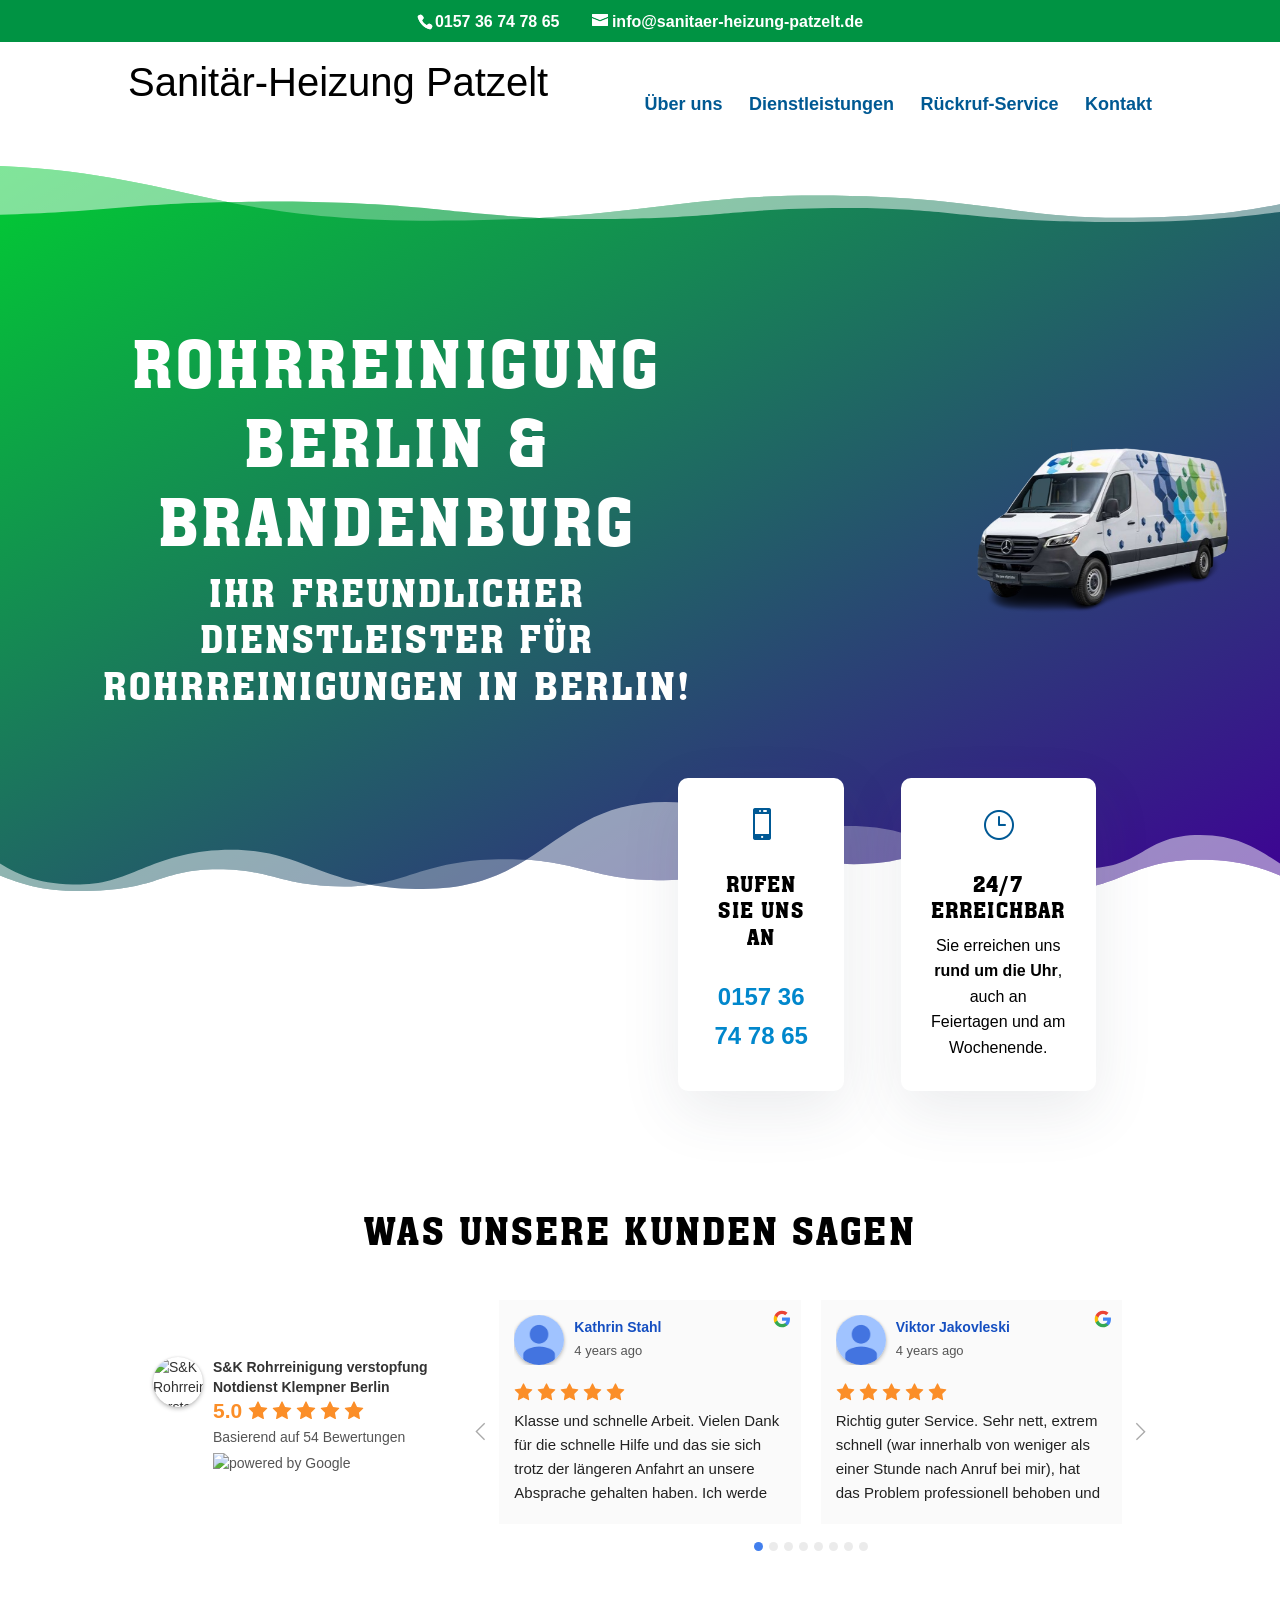
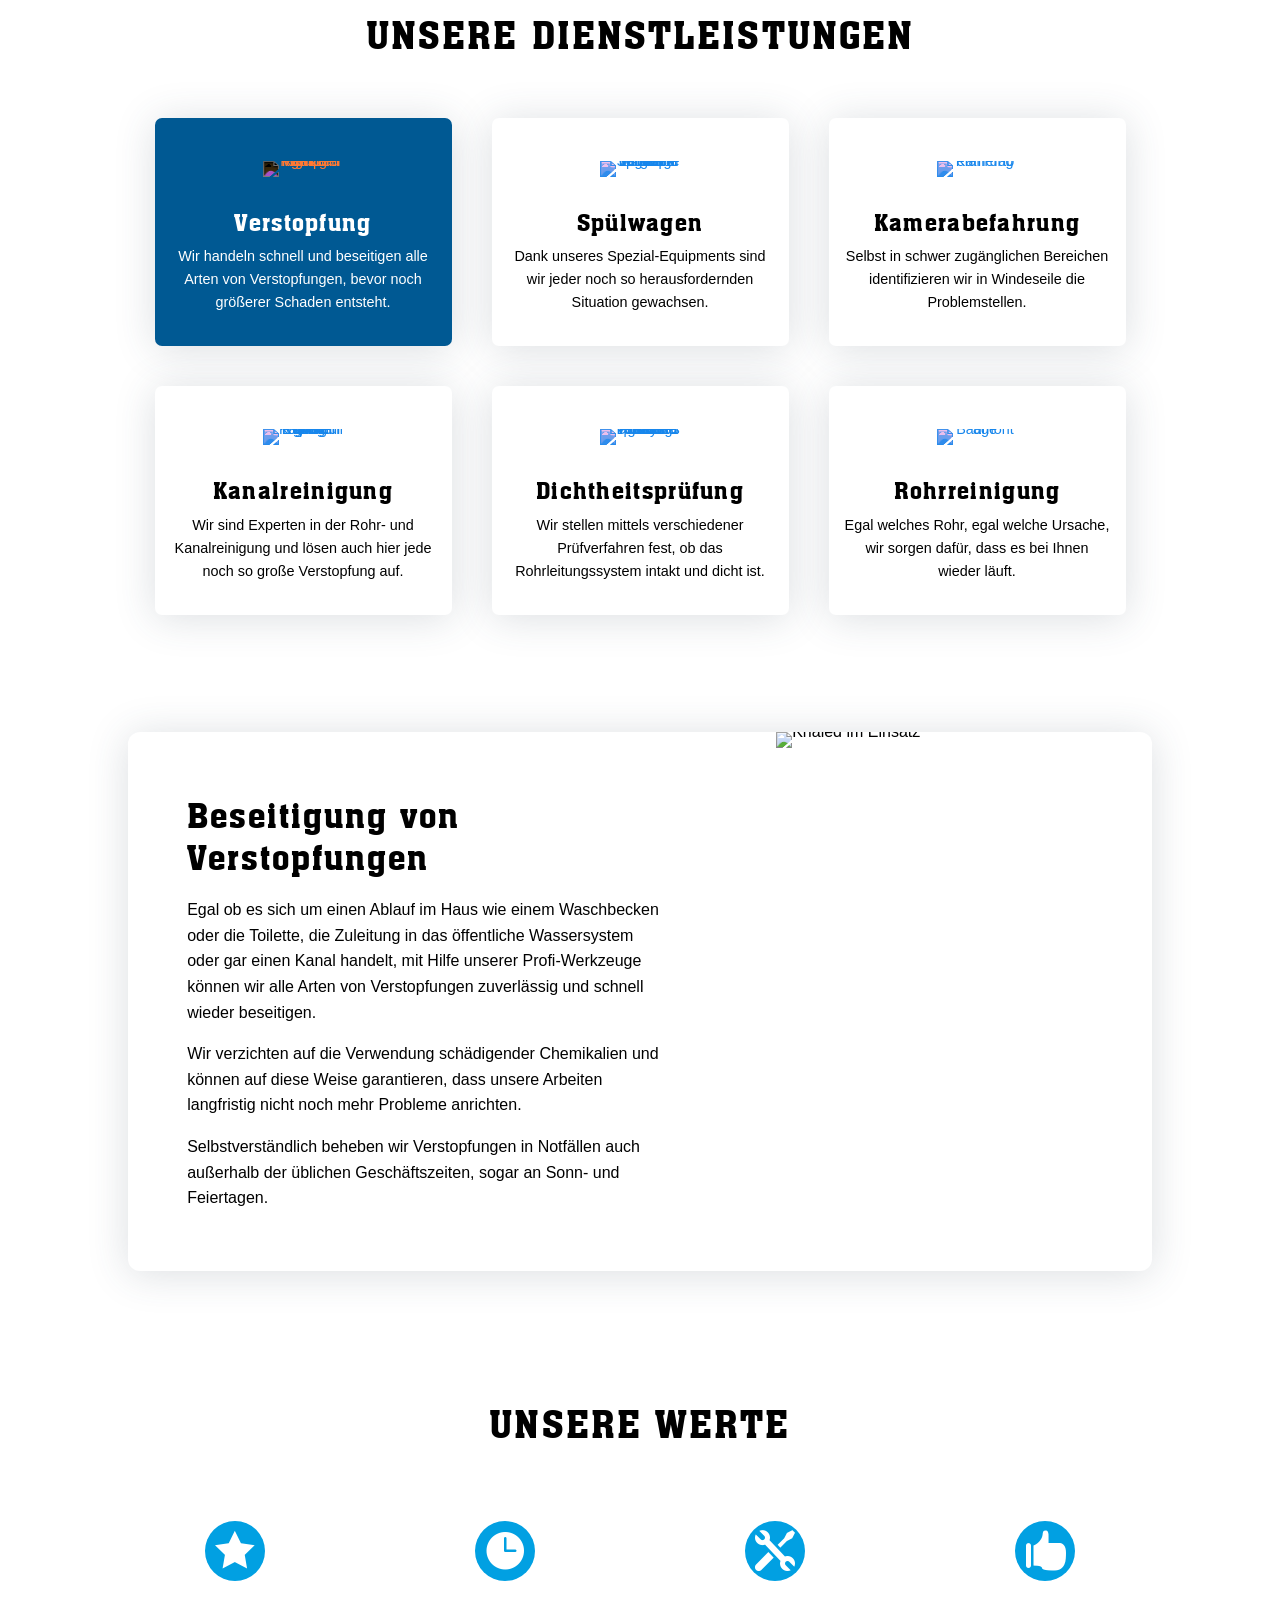
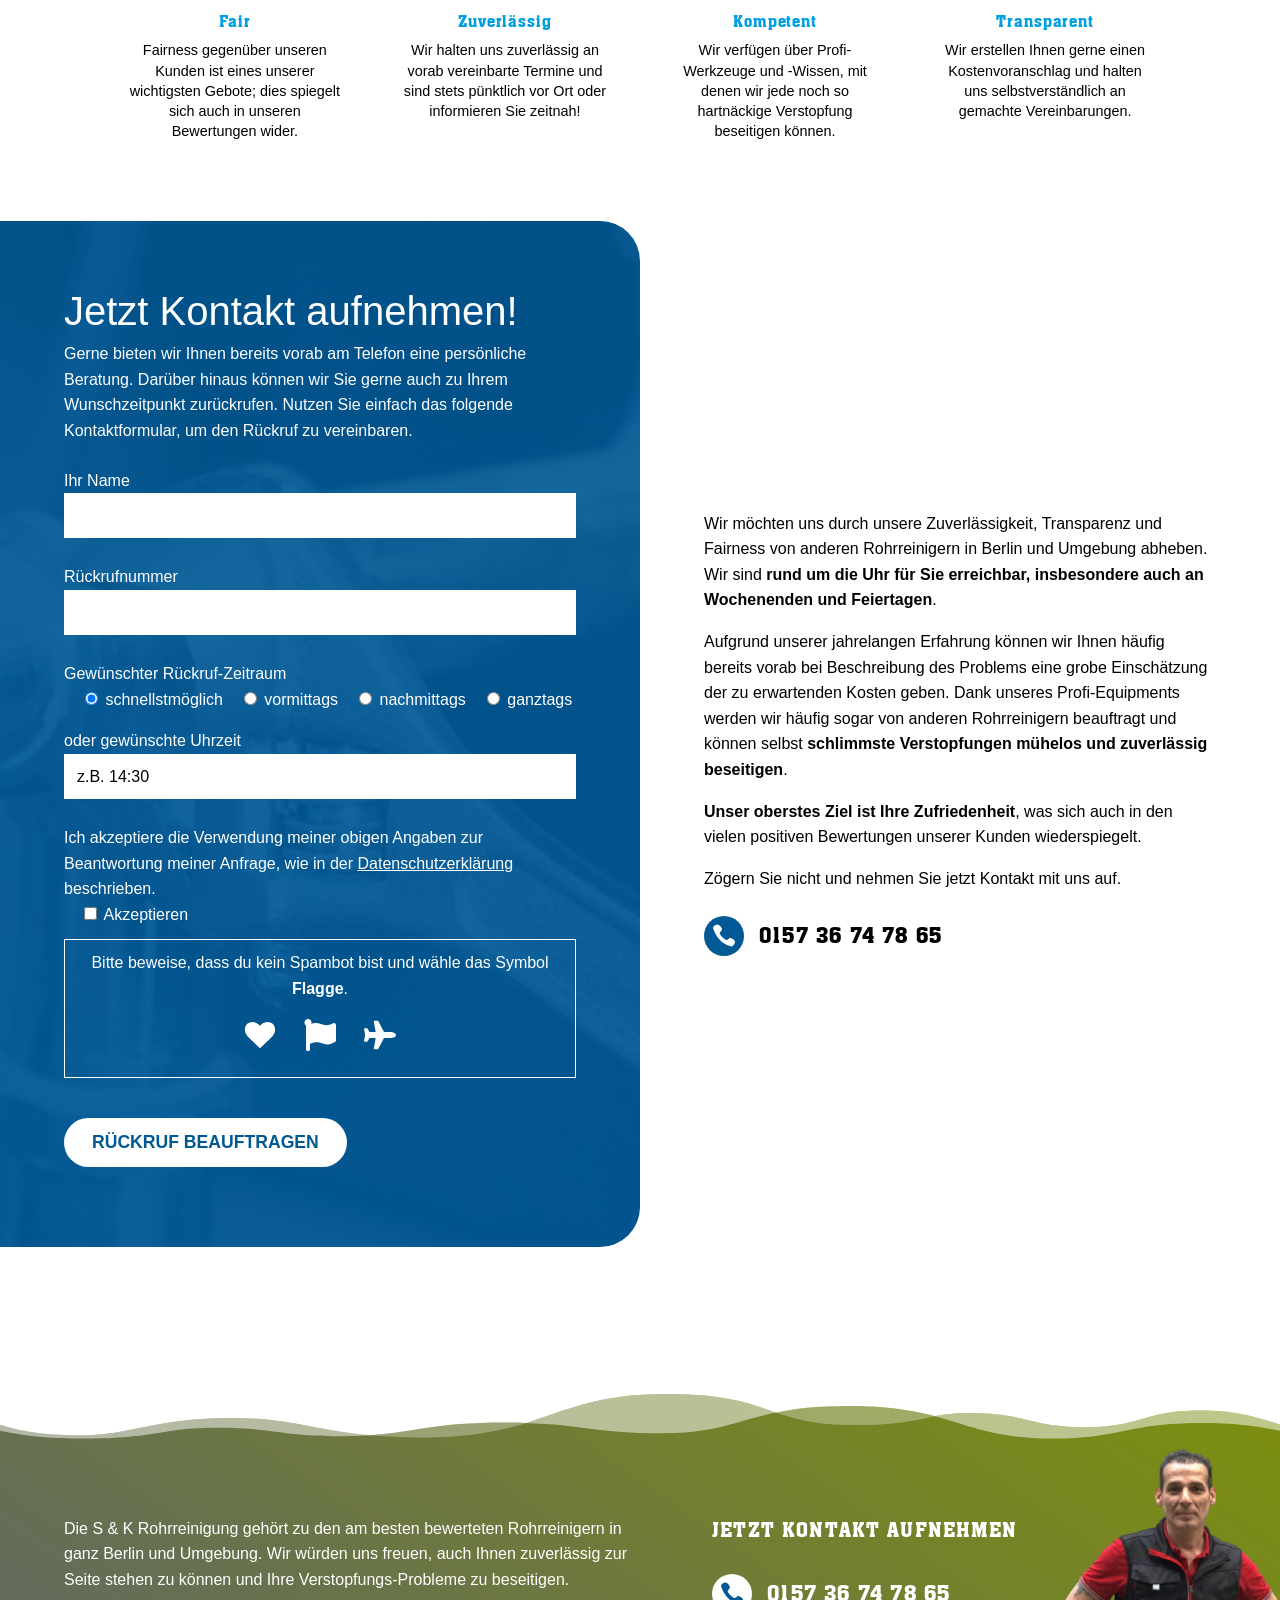
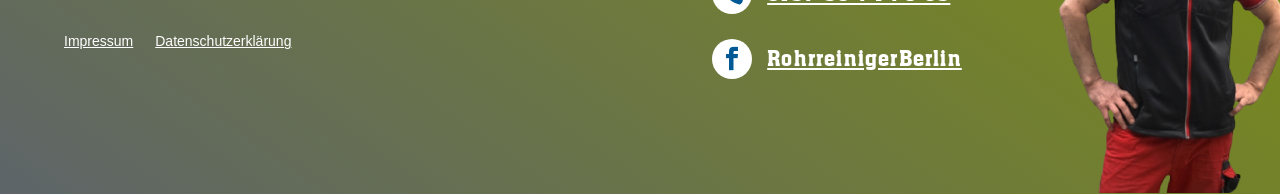
==== index.html @ d5012aaa "Update index.html" ====
<!DOCTYPE html>
<html lang="de-DE" prefix="og: https://ogp.me/ns#">

  <meta http-equiv="content-type" content="text/html;charset=UTF-8" />
	<meta charset="UTF-8" />
<meta http-equiv="X-UA-Compatible" content="IE=edge">
	<link rel="pingback" href="xmlrpc.php" />

	<script type="text/javascript">
		document.documentElement.className = 'js';
	</script>
	
	<script type="text/javascript">
			let jqueryParams=[],jQuery=function(r){return jqueryParams=[...jqueryParams,r],jQuery},$=function(r){return jqueryParams=[...jqueryParams,r],$};window.jQuery=jQuery,window.$=jQuery;let customHeadScripts=!1;jQuery.fn=jQuery.prototype={},$.fn=jQuery.prototype={},jQuery.noConflict=function(r){if(window.jQuery)return jQuery=window.jQuery,$=window.jQuery,customHeadScripts=!0,jQuery.noConflict},jQuery.ready=function(r){jqueryParams=[...jqueryParams,r]},$.ready=function(r){jqueryParams=[...jqueryParams,r]},jQuery.load=function(r){jqueryParams=[...jqueryParams,r]},$.load=function(r){jqueryParams=[...jqueryParams,r]},jQuery.fn.ready=function(r){jqueryParams=[...jqueryParams,r]},$.fn.ready=function(r){jqueryParams=[...jqueryParams,r]};</script>
<!-- Suchmaschinen-Optimierung durch Rank Math PRO - https://rankmath.com/ -->
<title>Home - S&amp;K Rohrreinigung Berlin</title>
<meta name="description" content="0157 36 74 78 65"/>
<meta name="robots" content="index, follow, max-snippet:-1, max-video-preview:-1, max-image-preview:large"/>
<link rel="canonical" href="index.html" />
<meta property="og:locale" content="de_DE" />
<meta property="og:type" content="website" />
<meta property="og:title" content="Home - S&amp;K Rohrreinigung Berlin" />
<meta property="og:description" content="0157 36 74 78 65" />
<meta property="og:url" content="https://s-k-rohrreinigung.de/" />
<meta property="og:site_name" content="S&amp;K Rohrreinigung Berlin" />
<meta property="og:updated_time" content="2022-11-29T10:52:48+01:00" />
<meta property="article:published_time" content="2022-08-27T19:23:35+02:00" />
<meta property="article:modified_time" content="2022-11-29T10:52:48+01:00" />
<meta name="twitter:card" content="summary_large_image" />
<meta name="twitter:title" content="Home - S&amp;K Rohrreinigung Berlin" />
<meta name="twitter:description" content="0157 36 74 78 65" />
<meta name="twitter:label1" content="Verfasst von" />
<meta name="twitter:data1" content="akay" />
<meta name="twitter:label2" content="Lesedauer" />
<meta name="twitter:data2" content="29 Minuten" />
<script type="application/ld+json" class="rank-math-schema">{"@context":"https://schema.org","@graph":[{"@type":["Person","Organization"],"@id":"https://s-k-rohrreinigung.de/#person","name":"nexTab Testumgebung"},{"@type":"WebSite","@id":"https://s-k-rohrreinigung.de/#website","url":"https://s-k-rohrreinigung.de","name":"nexTab Testumgebung","publisher":{"@id":"https://s-k-rohrreinigung.de/#person"},"inLanguage":"de-DE","potentialAction":{"@type":"SearchAction","target":"https://s-k-rohrreinigung.de/?s={search_term_string}","query-input":"required name=search_term_string"}},{"@type":"WebPage","@id":"https://s-k-rohrreinigung.de/#webpage","url":"https://s-k-rohrreinigung.de/","name":"Home - S&amp;K Rohrreinigung Berlin","datePublished":"2022-08-27T19:23:35+02:00","dateModified":"2022-11-29T10:52:48+01:00","about":{"@id":"https://s-k-rohrreinigung.de/#person"},"isPartOf":{"@id":"https://s-k-rohrreinigung.de/#website"},"inLanguage":"de-DE"},{"@type":"Person","@id":"https://s-k-rohrreinigung.de/author/akay/","name":"akay","url":"https://s-k-rohrreinigung.de/author/akay/","image":{"@type":"ImageObject","@id":"https://secure.gravatar.com/avatar/03da57136e4afe663f8af1e49dc7e76a?s=96&amp;d=mm&amp;r=g","url":"https://secure.gravatar.com/avatar/03da57136e4afe663f8af1e49dc7e76a?s=96&amp;d=mm&amp;r=g","caption":"akay","inLanguage":"de-DE"}},{"@type":"Article","headline":"Home - S&amp;K Rohrreinigung Berlin","datePublished":"2022-08-27T19:23:35+02:00","dateModified":"2022-11-29T10:52:48+01:00","author":{"@id":"https://s-k-rohrreinigung.de/author/akay/","name":"akay"},"publisher":{"@id":"https://s-k-rohrreinigung.de/#person"},"description":"0157 36 74 78 65","name":"Home - S&amp;K Rohrreinigung Berlin","@id":"https://s-k-rohrreinigung.de/#richSnippet","isPartOf":{"@id":"https://s-k-rohrreinigung.de/#webpage"},"inLanguage":"de-DE","mainEntityOfPage":{"@id":"https://s-k-rohrreinigung.de/#webpage"}}]}</script>
<!-- /Rank Math WordPress SEO Plugin -->

<link rel="alternate" type="application/rss+xml" title="S&amp;K Rohrreinigung Berlin &raquo; Feed" href="feed/index.html" />
<link rel="alternate" type="application/rss+xml" title="S&amp;K Rohrreinigung Berlin &raquo; Kommentar-Feed" href="comments/feed/index.html" />
<meta content="nexTab Child Theme for s-k-rohrreinigung.de v.1.0" name="generator"/><link rel='stylesheet' id='cf7ic_style-css' href='wp-content/plugins/contact-form-7-image-captcha/css/cf7ic-style7433.css?ver=3.3.7' type='text/css' media='all' />
<style id='wp-block-library-theme-inline-css' type='text/css'>
.wp-block-audio figcaption{color:#555;font-size:13px;text-align:center}.is-dark-theme .wp-block-audio figcaption{color:#ffffffa6}.wp-block-audio{margin:0 0 1em}.wp-block-code{border:1px solid #ccc;border-radius:4px;font-family:Menlo,Consolas,monaco,monospace;padding:.8em 1em}.wp-block-embed figcaption{color:#555;font-size:13px;text-align:center}.is-dark-theme .wp-block-embed figcaption{color:#ffffffa6}.wp-block-embed{margin:0 0 1em}.blocks-gallery-caption{color:#555;font-size:13px;text-align:center}.is-dark-theme .blocks-gallery-caption{color:#ffffffa6}.wp-block-image figcaption{color:#555;font-size:13px;text-align:center}.is-dark-theme .wp-block-image figcaption{color:#ffffffa6}.wp-block-image{margin:0 0 1em}.wp-block-pullquote{border-bottom:4px solid;border-top:4px solid;color:currentColor;margin-bottom:1.75em}.wp-block-pullquote cite,.wp-block-pullquote footer,.wp-block-pullquote__citation{color:currentColor;font-size:.8125em;font-style:normal;text-transform:uppercase}.wp-block-quote{border-left:.25em solid;margin:0 0 1.75em;padding-left:1em}.wp-block-quote cite,.wp-block-quote footer{color:currentColor;font-size:.8125em;font-style:normal;position:relative}.wp-block-quote.has-text-align-right{border-left:none;border-right:.25em solid;padding-left:0;padding-right:1em}.wp-block-quote.has-text-align-center{border:none;padding-left:0}.wp-block-quote.is-large,.wp-block-quote.is-style-large,.wp-block-quote.is-style-plain{border:none}.wp-block-search .wp-block-search__label{font-weight:700}.wp-block-search__button{border:1px solid #ccc;padding:.375em .625em}:where(.wp-block-group.has-background){padding:1.25em 2.375em}.wp-block-separator.has-css-opacity{opacity:.4}.wp-block-separator{border:none;border-bottom:2px solid;margin-left:auto;margin-right:auto}.wp-block-separator.has-alpha-channel-opacity{opacity:1}.wp-block-separator:not(.is-style-wide):not(.is-style-dots){width:100px}.wp-block-separator.has-background:not(.is-style-dots){border-bottom:none;height:1px}.wp-block-separator.has-background:not(.is-style-wide):not(.is-style-dots){height:2px}.wp-block-table{margin:0 0 1em}.wp-block-table td,.wp-block-table th{word-break:normal}.wp-block-table figcaption{color:#555;font-size:13px;text-align:center}.is-dark-theme .wp-block-table figcaption{color:#ffffffa6}.wp-block-video figcaption{color:#555;font-size:13px;text-align:center}.is-dark-theme .wp-block-video figcaption{color:#ffffffa6}.wp-block-video{margin:0 0 1em}.wp-block-template-part.has-background{margin-bottom:0;margin-top:0;padding:1.25em 2.375em}
</style>
<style id='rank-math-toc-block-style-inline-css' type='text/css'>
.wp-block-rank-math-toc-block nav ol{counter-reset:item}.wp-block-rank-math-toc-block nav ol li{display:block}.wp-block-rank-math-toc-block nav ol li:before{content:counters(item, ".") ". ";counter-increment:item}

</style>
<style id='global-styles-inline-css' type='text/css'>
body{--wp--preset--color--black: #000000;--wp--preset--color--cyan-bluish-gray: #abb8c3;--wp--preset--color--white: #ffffff;--wp--preset--color--pale-pink: #f78da7;--wp--preset--color--vivid-red: #cf2e2e;--wp--preset--color--luminous-vivid-orange: #ff6900;--wp--preset--color--luminous-vivid-amber: #fcb900;--wp--preset--color--light-green-cyan: #7bdcb5;--wp--preset--color--vivid-green-cyan: #00d084;--wp--preset--color--pale-cyan-blue: #8ed1fc;--wp--preset--color--vivid-cyan-blue: #0693e3;--wp--preset--color--vivid-purple: #9b51e0;--wp--preset--gradient--vivid-cyan-blue-to-vivid-purple: linear-gradient(135deg,rgba(6,147,227,1) 0%,rgb(155,81,224) 100%);--wp--preset--gradient--light-green-cyan-to-vivid-green-cyan: linear-gradient(135deg,rgb(122,220,180) 0%,rgb(0,208,130) 100%);--wp--preset--gradient--luminous-vivid-amber-to-luminous-vivid-orange: linear-gradient(135deg,rgba(252,185,0,1) 0%,rgba(255,105,0,1) 100%);--wp--preset--gradient--luminous-vivid-orange-to-vivid-red: linear-gradient(135deg,rgba(255,105,0,1) 0%,rgb(207,46,46) 100%);--wp--preset--gradient--very-light-gray-to-cyan-bluish-gray: linear-gradient(135deg,rgb(238,238,238) 0%,rgb(169,184,195) 100%);--wp--preset--gradient--cool-to-warm-spectrum: linear-gradient(135deg,rgb(74,234,220) 0%,rgb(151,120,209) 20%,rgb(207,42,186) 40%,rgb(238,44,130) 60%,rgb(251,105,98) 80%,rgb(254,248,76) 100%);--wp--preset--gradient--blush-light-purple: linear-gradient(135deg,rgb(255,206,236) 0%,rgb(152,150,240) 100%);--wp--preset--gradient--blush-bordeaux: linear-gradient(135deg,rgb(254,205,165) 0%,rgb(254,45,45) 50%,rgb(107,0,62) 100%);--wp--preset--gradient--luminous-dusk: linear-gradient(135deg,rgb(255,203,112) 0%,rgb(199,81,192) 50%,rgb(65,88,208) 100%);--wp--preset--gradient--pale-ocean: linear-gradient(135deg,rgb(255,245,203) 0%,rgb(182,227,212) 50%,rgb(51,167,181) 100%);--wp--preset--gradient--electric-grass: linear-gradient(135deg,rgb(202,248,128) 0%,rgb(113,206,126) 100%);--wp--preset--gradient--midnight: linear-gradient(135deg,rgb(2,3,129) 0%,rgb(40,116,252) 100%);--wp--preset--font-size--small: 13px;--wp--preset--font-size--medium: 20px;--wp--preset--font-size--large: 36px;--wp--preset--font-size--x-large: 42px;--wp--preset--spacing--20: 0.44rem;--wp--preset--spacing--30: 0.67rem;--wp--preset--spacing--40: 1rem;--wp--preset--spacing--50: 1.5rem;--wp--preset--spacing--60: 2.25rem;--wp--preset--spacing--70: 3.38rem;--wp--preset--spacing--80: 5.06rem;--wp--preset--shadow--natural: 6px 6px 9px rgba(0, 0, 0, 0.2);--wp--preset--shadow--deep: 12px 12px 50px rgba(0, 0, 0, 0.4);--wp--preset--shadow--sharp: 6px 6px 0px rgba(0, 0, 0, 0.2);--wp--preset--shadow--outlined: 6px 6px 0px -3px rgba(255, 255, 255, 1), 6px 6px rgba(0, 0, 0, 1);--wp--preset--shadow--crisp: 6px 6px 0px rgba(0, 0, 0, 1);}body { margin: 0;--wp--style--global--content-size: 823px;--wp--style--global--wide-size: 1080px; }.wp-site-blocks > .alignleft { float: left; margin-right: 2em; }.wp-site-blocks > .alignright { float: right; margin-left: 2em; }.wp-site-blocks > .aligncenter { justify-content: center; margin-left: auto; margin-right: auto; }:where(.is-layout-flex){gap: 0.5em;}:where(.is-layout-grid){gap: 0.5em;}body .is-layout-flow > .alignleft{float: left;margin-inline-start: 0;margin-inline-end: 2em;}body .is-layout-flow > .alignright{float: right;margin-inline-start: 2em;margin-inline-end: 0;}body .is-layout-flow > .aligncenter{margin-left: auto !important;margin-right: auto !important;}body .is-layout-constrained > .alignleft{float: left;margin-inline-start: 0;margin-inline-end: 2em;}body .is-layout-constrained > .alignright{float: right;margin-inline-start: 2em;margin-inline-end: 0;}body .is-layout-constrained > .aligncenter{margin-left: auto !important;margin-right: auto !important;}body .is-layout-constrained > :where(:not(.alignleft):not(.alignright):not(.alignfull)){max-width: var(--wp--style--global--content-size);margin-left: auto !important;margin-right: auto !important;}body .is-layout-constrained > .alignwide{max-width: var(--wp--style--global--wide-size);}body .is-layout-flex{display: flex;}body .is-layout-flex{flex-wrap: wrap;align-items: center;}body .is-layout-flex > *{margin: 0;}body .is-layout-grid{display: grid;}body .is-layout-grid > *{margin: 0;}body{padding-top: 0px;padding-right: 0px;padding-bottom: 0px;padding-left: 0px;}a:where(:not(.wp-element-button)){text-decoration: underline;}.wp-element-button, .wp-block-button__link{background-color: #32373c;border-width: 0;color: #fff;font-family: inherit;font-size: inherit;line-height: inherit;padding: calc(0.667em + 2px) calc(1.333em + 2px);text-decoration: none;}.has-black-color{color: var(--wp--preset--color--black) !important;}.has-cyan-bluish-gray-color{color: var(--wp--preset--color--cyan-bluish-gray) !important;}.has-white-color{color: var(--wp--preset--color--white) !important;}.has-pale-pink-color{color: var(--wp--preset--color--pale-pink) !important;}.has-vivid-red-color{color: var(--wp--preset--color--vivid-red) !important;}.has-luminous-vivid-orange-color{color: var(--wp--preset--color--luminous-vivid-orange) !important;}.has-luminous-vivid-amber-color{color: var(--wp--preset--color--luminous-vivid-amber) !important;}.has-light-green-cyan-color{color: var(--wp--preset--color--light-green-cyan) !important;}.has-vivid-green-cyan-color{color: var(--wp--preset--color--vivid-green-cyan) !important;}.has-pale-cyan-blue-color{color: var(--wp--preset--color--pale-cyan-blue) !important;}.has-vivid-cyan-blue-color{color: var(--wp--preset--color--vivid-cyan-blue) !important;}.has-vivid-purple-color{color: var(--wp--preset--color--vivid-purple) !important;}.has-black-background-color{background-color: var(--wp--preset--color--black) !important;}.has-cyan-bluish-gray-background-color{background-color: var(--wp--preset--color--cyan-bluish-gray) !important;}.has-white-background-color{background-color: var(--wp--preset--color--white) !important;}.has-pale-pink-background-color{background-color: var(--wp--preset--color--pale-pink) !important;}.has-vivid-red-background-color{background-color: var(--wp--preset--color--vivid-red) !important;}.has-luminous-vivid-orange-background-color{background-color: var(--wp--preset--color--luminous-vivid-orange) !important;}.has-luminous-vivid-amber-background-color{background-color: var(--wp--preset--color--luminous-vivid-amber) !important;}.has-light-green-cyan-background-color{background-color: var(--wp--preset--color--light-green-cyan) !important;}.has-vivid-green-cyan-background-color{background-color: var(--wp--preset--color--vivid-green-cyan) !important;}.has-pale-cyan-blue-background-color{background-color: var(--wp--preset--color--pale-cyan-blue) !important;}.has-vivid-cyan-blue-background-color{background-color: var(--wp--preset--color--vivid-cyan-blue) !important;}.has-vivid-purple-background-color{background-color: var(--wp--preset--color--vivid-purple) !important;}.has-black-border-color{border-color: var(--wp--preset--color--black) !important;}.has-cyan-bluish-gray-border-color{border-color: var(--wp--preset--color--cyan-bluish-gray) !important;}.has-white-border-color{border-color: var(--wp--preset--color--white) !important;}.has-pale-pink-border-color{border-color: var(--wp--preset--color--pale-pink) !important;}.has-vivid-red-border-color{border-color: var(--wp--preset--color--vivid-red) !important;}.has-luminous-vivid-orange-border-color{border-color: var(--wp--preset--color--luminous-vivid-orange) !important;}.has-luminous-vivid-amber-border-color{border-color: var(--wp--preset--color--luminous-vivid-amber) !important;}.has-light-green-cyan-border-color{border-color: var(--wp--preset--color--light-green-cyan) !important;}.has-vivid-green-cyan-border-color{border-color: var(--wp--preset--color--vivid-green-cyan) !important;}.has-pale-cyan-blue-border-color{border-color: var(--wp--preset--color--pale-cyan-blue) !important;}.has-vivid-cyan-blue-border-color{border-color: var(--wp--preset--color--vivid-cyan-blue) !important;}.has-vivid-purple-border-color{border-color: var(--wp--preset--color--vivid-purple) !important;}.has-vivid-cyan-blue-to-vivid-purple-gradient-background{background: var(--wp--preset--gradient--vivid-cyan-blue-to-vivid-purple) !important;}.has-light-green-cyan-to-vivid-green-cyan-gradient-background{background: var(--wp--preset--gradient--light-green-cyan-to-vivid-green-cyan) !important;}.has-luminous-vivid-amber-to-luminous-vivid-orange-gradient-background{background: var(--wp--preset--gradient--luminous-vivid-amber-to-luminous-vivid-orange) !important;}.has-luminous-vivid-orange-to-vivid-red-gradient-background{background: var(--wp--preset--gradient--luminous-vivid-orange-to-vivid-red) !important;}.has-very-light-gray-to-cyan-bluish-gray-gradient-background{background: var(--wp--preset--gradient--very-light-gray-to-cyan-bluish-gray) !important;}.has-cool-to-warm-spectrum-gradient-background{background: var(--wp--preset--gradient--cool-to-warm-spectrum) !important;}.has-blush-light-purple-gradient-background{background: var(--wp--preset--gradient--blush-light-purple) !important;}.has-blush-bordeaux-gradient-background{background: var(--wp--preset--gradient--blush-bordeaux) !important;}.has-luminous-dusk-gradient-background{background: var(--wp--preset--gradient--luminous-dusk) !important;}.has-pale-ocean-gradient-background{background: var(--wp--preset--gradient--pale-ocean) !important;}.has-electric-grass-gradient-background{background: var(--wp--preset--gradient--electric-grass) !important;}.has-midnight-gradient-background{background: var(--wp--preset--gradient--midnight) !important;}.has-small-font-size{font-size: var(--wp--preset--font-size--small) !important;}.has-medium-font-size{font-size: var(--wp--preset--font-size--medium) !important;}.has-large-font-size{font-size: var(--wp--preset--font-size--large) !important;}.has-x-large-font-size{font-size: var(--wp--preset--font-size--x-large) !important;}
.wp-block-navigation a:where(:not(.wp-element-button)){color: inherit;}
:where(.wp-block-post-template.is-layout-flex){gap: 1.25em;}:where(.wp-block-post-template.is-layout-grid){gap: 1.25em;}
:where(.wp-block-columns.is-layout-flex){gap: 2em;}:where(.wp-block-columns.is-layout-grid){gap: 2em;}
.wp-block-pullquote{font-size: 1.5em;line-height: 1.6;}
</style>
<link rel='stylesheet' id='contact-form-7-css' href='wp-content/plugins/contact-form-7/includes/css/stylese2db.css?ver=5.9.8' type='text/css' media='all' />
<link rel='stylesheet' id='cff-css' href='wp-content/plugins/custom-facebook-feed/assets/css/cff-style.mind19b.css?ver=4.2.5' type='text/css' media='all' />
<link rel='stylesheet' id='sb-font-awesome-css' href='wp-content/plugins/custom-facebook-feed/assets/css/font-awesome.min1849.css?ver=4.7.0' type='text/css' media='all' />
<link rel='stylesheet' id='grw-public-main-css-css' href='wp-content/plugins/widget-google-reviews/assets/css/public-mainf9b8.css?ver=4.0' type='text/css' media='all' />
<link rel='stylesheet' id='divi-style-parent-css' href='wp-content/themes/Divi/style-static.mina750.css?ver=4.25.2' type='text/css' media='all' />
<link rel='stylesheet' id='divi-style-css' href='wp-content/themes/nxt_sk/stylea750.css?ver=4.25.2' type='text/css' media='all' />
<script type="text/javascript" defer="defer" src="wp-content/plugins/widget-google-reviews/assets/js/public-mainf9b8.js?ver=4.0" id="grw-public-main-js-js"></script>
<link rel="https://api.w.org/" href="wp-json/index.html" /><link rel="alternate" type="application/json" href="wp-json/wp/v2/pages/295.json" /><link rel="EditURI" type="application/rsd+xml" title="RSD" href="xmlrpc0db0.php?rsd" />
<meta name="generator" content="WordPress 6.5.5" />
<link rel='shortlink' href='index.html' />
<link rel="alternate" type="application/json+oembed" href="wp-json/oembed/1.0/embedf4a6.json?url=https%3A%2F%2Fs-k-rohrreinigung.de%2F" />
<link rel="alternate" type="text/xml+oembed" href="wp-json/oembed/1.0/embed514a?url=https%3A%2F%2Fs-k-rohrreinigung.de%2F&amp;format=xml" />
<meta name="viewport" content="width=device-width, initial-scale=1.0, maximum-scale=1.0, user-scalable=0" /><noscript><style>.lazyload[data-src]{display:none !important;}</style></noscript><style>.lazyload{background-image:none !important;}.lazyload:before{background-image:none !important;}</style><link rel="icon" href="wp-content/uploads/2022/08/cropped-S__K_Rohrreinigung_Logo-32x32.png" sizes="32x32" />
<link rel="icon" href="wp-content/uploads/2022/08/cropped-S__K_Rohrreinigung_Logo-192x192.png" sizes="192x192" />
<link rel="apple-touch-icon" href="wp-content/uploads/2022/08/cropped-S__K_Rohrreinigung_Logo-180x180.png" />
<meta name="msapplication-TileImage" content="https://s-k-rohrreinigung.de/wp-content/uploads/2022/08/cropped-S__K_Rohrreinigung_Logo-270x270.png" />
<style id="et-critical-inline-css">body{color:#000000}h1,h2,h3,h4,h5,h6{color:#000000}#et_search_icon:hover,.mobile_menu_bar:before,.mobile_menu_bar:after,.et_toggle_slide_menu:after,.et-social-icon a:hover,.et_pb_sum,.et_pb_pricing li a,.et_pb_pricing_table_button,.et_overlay:before,.entry-summary p.price ins,.et_pb_member_social_links a:hover,.et_pb_widget li a:hover,.et_pb_filterable_portfolio .et_pb_portfolio_filters li a.active,.et_pb_filterable_portfolio .et_pb_portofolio_pagination ul li a.active,.et_pb_gallery .et_pb_gallery_pagination ul li a.active,.wp-pagenavi span.current,.wp-pagenavi a:hover,.nav-single a,.tagged_as a,.posted_in a{color:#005993}.et_pb_contact_submit,.et_password_protected_form .et_submit_button,.et_pb_bg_layout_light .et_pb_newsletter_button,.comment-reply-link,.form-submit .et_pb_button,.et_pb_bg_layout_light .et_pb_promo_button,.et_pb_bg_layout_light .et_pb_more_button,.et_pb_contact p input[type="checkbox"]:checked+label i:before,.et_pb_bg_layout_light.et_pb_module.et_pb_button{color:#005993}.footer-widget h4{color:#005993}.et-search-form,.nav li ul,.et_mobile_menu,.footer-widget li:before,.et_pb_pricing li:before,blockquote{border-color:#005993}.et_pb_counter_amount,.et_pb_featured_table .et_pb_pricing_heading,.et_quote_content,.et_link_content,.et_audio_content,.et_pb_post_slider.et_pb_bg_layout_dark,.et_slide_in_menu_container,.et_pb_contact p input[type="radio"]:checked+label i:before{background-color:#005993}.container,.et_pb_row,.et_pb_slider .et_pb_container,.et_pb_fullwidth_section .et_pb_title_container,.et_pb_fullwidth_section .et_pb_title_featured_container,.et_pb_fullwidth_header:not(.et_pb_fullscreen) .et_pb_fullwidth_header_container{max-width:1500px}.et_boxed_layout #page-container,.et_boxed_layout.et_non_fixed_nav.et_transparent_nav #page-container #top-header,.et_boxed_layout.et_non_fixed_nav.et_transparent_nav #page-container #main-header,.et_fixed_nav.et_boxed_layout #page-container #top-header,.et_fixed_nav.et_boxed_layout #page-container #main-header,.et_boxed_layout #page-container .container,.et_boxed_layout #page-container .et_pb_row{max-width:1660px}a{color:#0187cc}.et_secondary_nav_enabled #page-container #top-header{background-color:#009343 !important;}#et-secondary-nav li ul{background-color:#005993}.et_header_style_centered .mobile_nav .select_page,.et_header_style_split .mobile_nav .select_page,.et_nav_text_color_light #top-menu>li>a,.et_nav_text_color_dark #top-menu>li>a,#top-menu a,.et_mobile_menu li a,.et_nav_text_color_light .et_mobile_menu li a,.et_nav_text_color_dark .et_mobile_menu li a,#et_search_icon:before,.et_search_form_container input,span.et_close_search_field:after,#et-top-navigation .et-cart-info{color:#0088ce}.et_search_form_container input::-moz-placeholder{color:#0088ce}.et_search_form_container input::-webkit-input-placeholder{color:#0088ce}.et_search_form_container input:-ms-input-placeholder{color:#0088ce}#main-header .nav li ul a{color:#005993}#top-header,#top-header a,#et-secondary-nav li li a,#top-header .et-social-icon a:before{font-size:16px}#top-menu li a{font-size:18px}body.et_vertical_nav .container.et_search_form_container .et-search-form input{font-size:18px!important}#top-menu li.current-menu-ancestor>a,#top-menu li.current-menu-item>a,#top-menu li.current_page_item>a{color:#005993}#main-footer{background-color:#0187cc}#main-footer .footer-widget h4,#main-footer .widget_block h1,#main-footer .widget_block h2,#main-footer .widget_block h3,#main-footer .widget_block h4,#main-footer .widget_block h5,#main-footer .widget_block h6{color:#005993}.footer-widget li:before{border-color:#005993}.bottom-nav,.bottom-nav a{font-size:15px}#footer-info,#footer-info a{color:#ffffff}#footer-bottom .et-social-icon a{color:#ffffff}@media only screen and (min-width:981px){.et_header_style_left #et-top-navigation,.et_header_style_split #et-top-navigation{padding:55px 0 0 0}.et_header_style_left #et-top-navigation nav>ul>li>a,.et_header_style_split #et-top-navigation nav>ul>li>a{padding-bottom:55px}.et_header_style_split .centered-inline-logo-wrap{width:110px;margin:-110px 0}.et_header_style_split .centered-inline-logo-wrap #logo{max-height:110px}.et_pb_svg_logo.et_header_style_split .centered-inline-logo-wrap #logo{height:110px}.et_header_style_centered #top-menu>li>a{padding-bottom:20px}.et_header_style_slide #et-top-navigation,.et_header_style_fullscreen #et-top-navigation{padding:46px 0 46px 0!important}.et_header_style_centered #main-header .logo_container{height:110px}#logo{max-height:70%}.et_pb_svg_logo #logo{height:70%}.et_header_style_centered.et_hide_primary_logo #main-header:not(.et-fixed-header) .logo_container,.et_header_style_centered.et_hide_fixed_logo #main-header.et-fixed-header .logo_container{height:19.8px}.et_header_style_left .et-fixed-header #et-top-navigation,.et_header_style_split .et-fixed-header #et-top-navigation{padding:40px 0 0 0}.et_header_style_left .et-fixed-header #et-top-navigation nav>ul>li>a,.et_header_style_split .et-fixed-header #et-top-navigation nav>ul>li>a{padding-bottom:40px}.et_header_style_centered header#main-header.et-fixed-header .logo_container{height:80px}.et_header_style_split #main-header.et-fixed-header .centered-inline-logo-wrap{width:80px;margin:-80px 0}.et_header_style_split .et-fixed-header .centered-inline-logo-wrap #logo{max-height:80px}.et_pb_svg_logo.et_header_style_split .et-fixed-header .centered-inline-logo-wrap #logo{height:80px}.et_header_style_slide .et-fixed-header #et-top-navigation,.et_header_style_fullscreen .et-fixed-header #et-top-navigation{padding:31px 0 31px 0!important}.et_fixed_nav #page-container .et-fixed-header#top-header{background-color:#005993!important}.et_fixed_nav #page-container .et-fixed-header#top-header #et-secondary-nav li ul{background-color:#005993}.et-fixed-header #top-menu a,.et-fixed-header #et_search_icon:before,.et-fixed-header #et_top_search .et-search-form input,.et-fixed-header .et_search_form_container input,.et-fixed-header .et_close_search_field:after,.et-fixed-header #et-top-navigation .et-cart-info{color:#005995!important}.et-fixed-header .et_search_form_container input::-moz-placeholder{color:#005995!important}.et-fixed-header .et_search_form_container input::-webkit-input-placeholder{color:#005995!important}.et-fixed-header .et_search_form_container input:-ms-input-placeholder{color:#005995!important}.et-fixed-header #top-menu li.current-menu-ancestor>a,.et-fixed-header #top-menu li.current-menu-item>a,.et-fixed-header #top-menu li.current_page_item>a{color:#005993!important}}@media only screen and (min-width:1875px){.et_pb_row{padding:37px 0}.et_pb_section{padding:75px 0}.single.et_pb_pagebuilder_layout.et_full_width_page .et_post_meta_wrapper{padding-top:112px}.et_pb_fullwidth_section{padding:0}}</style>
<link rel="preload" as="style" id="et-core-unified-tb-323-deferred-295-cached-inline-styles" href="wp-content/et-cache/295/et-core-unified-tb-323-deferred-295.minef9e.css?ver=1719569572" onload="this.onload=null;this.rel='stylesheet';" /></head>
<body class="home page-template-default page page-id-295 et-tb-has-template et-tb-has-footer cookies-not-set et_pb_button_helper_class et_fixed_nav et_show_nav et_secondary_nav_enabled et_primary_nav_dropdown_animation_fade et_secondary_nav_dropdown_animation_fade et_header_style_left et_pb_svg_logo et_cover_background et_pb_gutter windows et_pb_gutters3 et_pb_pagebuilder_layout et_no_sidebar et_divi_theme et-db">
	<div id="page-container">
<div id="et-boc" class="et-boc">
			
				<div id="top-header">
		<div class="container clearfix">

		
			<div id="et-info">
							<span id="et-info-phone"><a href="tel:+4915736747865" rel="nofollow">0157 36 74 78 65</a></span>
			
							<a href="mailto:info@sanitaer-heizung-patzelt.de"><span id="et-info-email">info@sanitaer-heizung-patzelt.de</span></a>
			
						</div>

		
			<div id="et-secondary-menu">
						</div>

		</div>
	</div>


	<header id="main-header" data-height-onload="110">
		<div class="container clearfix et_menu_container">
					<div class="logo_container">
<h3 style="margin-top: 20px; font-family:'Gill Sans', 'Gill Sans MT', Calibri, 'Trebuchet MS', sans-serif;" >
	Sanitär-Heizung Patzelt
</h3>				<a href="index.html">
 				</a>
			</div>
					<div id="et-top-navigation" data-height="110" data-fixed-height="80">
									<nav id="top-menu-nav">
					<ul id="top-menu" class="nav"><li class="menu-item menu-item-type-custom menu-item-object-custom current-menu-item current_page_item menu-item-427"><a href="index.html#about" aria-current="page">Über uns</a></li>
<li class="menu-item menu-item-type-custom menu-item-object-custom current-menu-item current_page_item menu-item-379"><a href="index.html#dienstleistungen" aria-current="page">Dienstleistungen</a></li>
<li class="menu-item menu-item-type-custom menu-item-object-custom current-menu-item current_page_item menu-item-380"><a href="index.html#callservice" aria-current="page">Rückruf-Service</a></li>
<li class="menu-item menu-item-type-custom menu-item-object-custom current-menu-item current_page_item menu-item-521"><a href="index.html#kontakt" aria-current="page">Kontakt</a></li>
</ul>					</nav>
				
				
				
				
				<div id="et_mobile_nav_menu">
				<div class="mobile_nav closed">
					<span class="select_page">Seite wählen</span>
					<span class="mobile_menu_bar mobile_menu_bar_toggle"></span>
				</div>
			</div>			</div> <!-- #et-top-navigation -->
		</div> <!-- .container -->
			</header> <!-- #main-header -->
<div id="et-main-area">
<div id="main-content">


			
				<article id="post-295" class="post-295 page type-page status-publish hentry">

				
					<div class="entry-content">
					<div class="et-l et-l--post">
			<div class="et_builder_inner_content et_pb_gutters3">
		<div class="et_pb_section et_pb_section_0 et_section_regular section_has_divider et_pb_bottom_divider et_pb_top_divider" >
				<div class="et_pb_top_inside_divider et-no-transition"></div>
				
				
				
				
				
				<div class="et_pb_row et_pb_row_0 reverse-responsive centered-columns et_hover_enabled et_pb_equal_columns">
				<div class="et_pb_column et_pb_column_3_5 et_pb_column_0  et_pb_css_mix_blend_mode_passthrough">
				<div class="et_pb_module et_pb_text et_pb_text_0 et_animated  et_pb_text_align_center et_pb_bg_layout_dark">
				<div class="et_pb_text_inner"><h1> 



					Rohrreinigung<br />
					Berlin &#038;
				    Brandenburg</h1>
<h2>Ihr freundlicher Dienstleister für Rohrreinigungen in Berlin!</h2></div>
			</div>
			</div><div class="et_pb_column et_pb_column_2_5 et_pb_column_1  et_pb_css_mix_blend_mode_passthrough et-last-child">
				
				
				
				
				<div class="et_pb_module et_pb_image et_pb_image_0">
				
				
				
				
				<span class="et_pb_image_wrap "><img fetchpriority="high" decoding="async" width="452" height="297" src="3-removebg-preview.png" alt="S &amp; K Rohrreinigung - zu jeder Zeit blitzschnell bei Ihnen vor Ort" title="S &amp; K Rohrreinigung - zu jeder Zeit blitzschnell bei Ihnen vor Ort"   class="wp-image-593 lazyload" data-src="3-removebg-preview.png" data-srcset="3-removebg-preview.png" /><noscript><img fetchpriority="high" decoding="async" width="452" height="297" src="3-removebg-preview.png" alt="S &amp; K Rohrreinigung - zu jeder Zeit blitzschnell bei Ihnen vor Ort" title="S &amp; K Rohrreinigung - zu jeder Zeit blitzschnell bei Ihnen vor Ort" srcset="3-removebg-preview.png" sizes="(max-width: 452px) 100vw, 452px" class="wp-image-593" data-eio="l" /></noscript></span>
			</div>
			</div>
				
				
				
				
			</div>
				
				<div class="et_pb_bottom_inside_divider et-no-transition"></div>
			</div><div class="et_pb_section et_pb_section_1 et_section_regular" >
				
				
				
				
				
				
				<div class="et_pb_row et_pb_row_1 et_animated et_pb_equal_columns">
				<div class="et_pb_column et_pb_column_1_3 et_pb_column_2  et_pb_css_mix_blend_mode_passthrough">
				
				
				
				
				<div class="et_pb_module et_pb_blurb et_pb_blurb_0 highlight-blurb blurb-with-phone  et_pb_text_align_center  et_pb_blurb_position_top et_pb_bg_layout_light">
				
				
				
				
				<div class="et_pb_blurb_content">
					<div class="et_pb_main_blurb_image"><span class="et_pb_image_wrap"><span class="et-waypoint et_pb_animation_off et_pb_animation_off_tablet et_pb_animation_off_phone et-pb-icon"></span></span></div>
					<div class="et_pb_blurb_container">
						<h4 class="et_pb_module_header"><span>Rufen Sie uns an</span></h4>
						<div class="et_pb_blurb_description"><p><strong><a title="0157 36 74 78 65 anrufen" href="tel:+4915736747865" target="_blank" rel="noopener">0157 36 74 78 65</a></strong></p></div>
					</div>
				</div>
			</div>
			</div><div class="et_pb_column et_pb_column_1_3 et_pb_column_3  et_pb_css_mix_blend_mode_passthrough">
				
				
				
				
				<div class="et_pb_module et_pb_blurb et_pb_blurb_1 highlight-blurb  et_pb_text_align_center  et_pb_blurb_position_top et_pb_bg_layout_light">
				
				
				
				
				<div class="et_pb_blurb_content">
					<div class="et_pb_main_blurb_image"><span class="et_pb_image_wrap"><span class="et-waypoint et_pb_animation_off et_pb_animation_off_tablet et_pb_animation_off_phone et-pb-icon">}</span></span></div>
					<div class="et_pb_blurb_container">
						<h4 class="et_pb_module_header"><span>24/7 erreichbar</span></h4>
						<div class="et_pb_blurb_description"><p>Sie erreichen uns <strong>rund um die Uhr</strong>, auch an Feiertagen und am Wochenende.</p></div>
					</div>
				</div>
			</div>
			</div>
			
			
 				
				
				
				
 				
				
				
				
				<div class="et_pb_blurb_content">
					<div class="et_pb_main_blurb_image"><span class="et_pb_image_wrap"><span class="et-waypoint et_pb_animation_off et_pb_animation_off_tablet et_pb_animation_off_phone et-pb-icon"></span></span></div>
					<div class="et_pb_blurb_container">
					 	</div>
				</div>
			</div>
			</div>
				
				
				
				
			</div>
				
				
			</div><div class="et_pb_section et_pb_section_2 et_section_regular" >
				
				
				
				
				
				
				<div class="et_pb_row et_pb_row_2">
				<div class="et_pb_column et_pb_column_4_4 et_pb_column_5  et_pb_css_mix_blend_mode_passthrough et-last-child">
				
				
				
				
				<div class="et_pb_module et_pb_text et_pb_text_1  et_pb_text_align_center et_pb_bg_layout_light">
				
				
				
				
				<div class="et_pb_text_inner"><h2>Was unsere Kunden sagen</h2></div>
			</div><div class="et_pb_module et_pb_code et_pb_code_0">
				
				
				
				
				<div class="et_pb_code_inner">        <div class="wp-gr wpac" style="width:100%!important;" data-id="463" data-layout="slider" data-exec="false"><div class="grw-row grw-row-m" data-options='{"speed":5,"autoplay":true}'><div class="grw-header"><div class="grw-header-inner"><div class="wp-google-place"><div class="wp-google-left"><img decoding="async" src="[data-uri]" alt="S&K Rohrreinigung verstopfung Notdienst Klempner Berlin" width="50" height="50" title="S&K Rohrreinigung verstopfung Notdienst Klempner Berlin" data-src="https://s-k-rohrreinigung.de/wp-content/uploads/2022/11/khaled-headshot.png" class="lazyload" data-eio-rwidth="160" data-eio-rheight="160"><noscript><img decoding="async" src="wp-content/uploads/2022/11/khaled-headshot.png" alt="S&K Rohrreinigung verstopfung Notdienst Klempner Berlin" width="50" height="50" title="S&K Rohrreinigung verstopfung Notdienst Klempner Berlin" data-eio="l"></noscript></div><div class="wp-google-right"><div class="wp-google-name"><a href="https://maps.google.com/?cid=12351468823331501977" target="_blank" rel="nofollow noopener"><span>S&K Rohrreinigung verstopfung Notdienst Klempner Berlin</span></a></div><div><span class="wp-google-rating">5.0</span><span class="wp-google-stars"><span class="wp-stars"><span class="wp-star"><svg width="17" height="17" viewBox="0 0 1792 1792"><path d="M1728 647q0 22-26 48l-363 354 86 500q1 7 1 20 0 21-10.5 35.5t-30.5 14.5q-19 0-40-12l-449-236-449 236q-22 12-40 12-21 0-31.5-14.5t-10.5-35.5q0-6 2-20l86-500-364-354q-25-27-25-48 0-37 56-46l502-73 225-455q19-41 49-41t49 41l225 455 502 73q56 9 56 46z" fill="#fb8e28"></path></svg></span><span class="wp-star"><svg width="17" height="17" viewBox="0 0 1792 1792"><path d="M1728 647q0 22-26 48l-363 354 86 500q1 7 1 20 0 21-10.5 35.5t-30.5 14.5q-19 0-40-12l-449-236-449 236q-22 12-40 12-21 0-31.5-14.5t-10.5-35.5q0-6 2-20l86-500-364-354q-25-27-25-48 0-37 56-46l502-73 225-455q19-41 49-41t49 41l225 455 502 73q56 9 56 46z" fill="#fb8e28"></path></svg></span><span class="wp-star"><svg width="17" height="17" viewBox="0 0 1792 1792"><path d="M1728 647q0 22-26 48l-363 354 86 500q1 7 1 20 0 21-10.5 35.5t-30.5 14.5q-19 0-40-12l-449-236-449 236q-22 12-40 12-21 0-31.5-14.5t-10.5-35.5q0-6 2-20l86-500-364-354q-25-27-25-48 0-37 56-46l502-73 225-455q19-41 49-41t49 41l225 455 502 73q56 9 56 46z" fill="#fb8e28"></path></svg></span><span class="wp-star"><svg width="17" height="17" viewBox="0 0 1792 1792"><path d="M1728 647q0 22-26 48l-363 354 86 500q1 7 1 20 0 21-10.5 35.5t-30.5 14.5q-19 0-40-12l-449-236-449 236q-22 12-40 12-21 0-31.5-14.5t-10.5-35.5q0-6 2-20l86-500-364-354q-25-27-25-48 0-37 56-46l502-73 225-455q19-41 49-41t49 41l225 455 502 73q56 9 56 46z" fill="#fb8e28"></path></svg></span><span class="wp-star"><svg width="17" height="17" viewBox="0 0 1792 1792"><path d="M1728 647q0 22-26 48l-363 354 86 500q1 7 1 20 0 21-10.5 35.5t-30.5 14.5q-19 0-40-12l-449-236-449 236q-22 12-40 12-21 0-31.5-14.5t-10.5-35.5q0-6 2-20l86-500-364-354q-25-27-25-48 0-37 56-46l502-73 225-455q19-41 49-41t49 41l225 455 502 73q56 9 56 46z" fill="#fb8e28"></path></svg></span></span></span></div><div class="wp-google-powered">Basierend auf 54 Bewertungen</div><div class="wp-google-powered"><img decoding="async" src="[data-uri]" alt="powered by Google" width="144" height="18" title="powered by Google" data-src="https://s-k-rohrreinigung.de/wp-content/plugins/widget-google-reviews/assets/img/powered_by_google_on_white.png" class="lazyload" data-eio-rwidth="288" data-eio-rheight="36"><noscript><img decoding="async" src="wp-content/plugins/widget-google-reviews/assets/img/powered_by_google_on_white.png" alt="powered by Google" width="144" height="18" title="powered by Google" data-eio="l"></noscript></div></div></div></div></div><div class="grw-content"><div class="grw-content-inner"><div class="grw-reviews"><div class="grw-review"><div class="grw-review-inner grw-backgnd"><div class="wp-google-left"><img decoding="async" src="wp-content/plugins/widget-google-reviews/assets/img/guest.png" data-src="https://s-k-rohrreinigung.de/wp-content/uploads/2022/11/kathrin_stahl_gross.png" class="rplg-review-avatar rplg-blazy" alt="Kathrin Stahl" width="50" height="50" title="Kathrin Stahl" onerror="if(this.src!='wp-content/plugins/widget-google-reviews/assets/img/guest.png')this.src='wp-content/plugins/widget-google-reviews/assets/img/guest.png';" ><a href="https://www.google.com/maps/contrib/107813915902784083754/reviews" class="wp-google-name" target="_blank" rel="nofollow noopener">Kathrin Stahl</a><div class="wp-google-time" data-time="1668451356">18:42 14 Nov 22</div></div><div class="wp-google-stars"><span class="wp-stars"><span class="wp-star"><svg width="17" height="17" viewBox="0 0 1792 1792"><path d="M1728 647q0 22-26 48l-363 354 86 500q1 7 1 20 0 21-10.5 35.5t-30.5 14.5q-19 0-40-12l-449-236-449 236q-22 12-40 12-21 0-31.5-14.5t-10.5-35.5q0-6 2-20l86-500-364-354q-25-27-25-48 0-37 56-46l502-73 225-455q19-41 49-41t49 41l225 455 502 73q56 9 56 46z" fill="#fb8e28"></path></svg></span><span class="wp-star"><svg width="17" height="17" viewBox="0 0 1792 1792"><path d="M1728 647q0 22-26 48l-363 354 86 500q1 7 1 20 0 21-10.5 35.5t-30.5 14.5q-19 0-40-12l-449-236-449 236q-22 12-40 12-21 0-31.5-14.5t-10.5-35.5q0-6 2-20l86-500-364-354q-25-27-25-48 0-37 56-46l502-73 225-455q19-41 49-41t49 41l225 455 502 73q56 9 56 46z" fill="#fb8e28"></path></svg></span><span class="wp-star"><svg width="17" height="17" viewBox="0 0 1792 1792"><path d="M1728 647q0 22-26 48l-363 354 86 500q1 7 1 20 0 21-10.5 35.5t-30.5 14.5q-19 0-40-12l-449-236-449 236q-22 12-40 12-21 0-31.5-14.5t-10.5-35.5q0-6 2-20l86-500-364-354q-25-27-25-48 0-37 56-46l502-73 225-455q19-41 49-41t49 41l225 455 502 73q56 9 56 46z" fill="#fb8e28"></path></svg></span><span class="wp-star"><svg width="17" height="17" viewBox="0 0 1792 1792"><path d="M1728 647q0 22-26 48l-363 354 86 500q1 7 1 20 0 21-10.5 35.5t-30.5 14.5q-19 0-40-12l-449-236-449 236q-22 12-40 12-21 0-31.5-14.5t-10.5-35.5q0-6 2-20l86-500-364-354q-25-27-25-48 0-37 56-46l502-73 225-455q19-41 49-41t49 41l225 455 502 73q56 9 56 46z" fill="#fb8e28"></path></svg></span><span class="wp-star"><svg width="17" height="17" viewBox="0 0 1792 1792"><path d="M1728 647q0 22-26 48l-363 354 86 500q1 7 1 20 0 21-10.5 35.5t-30.5 14.5q-19 0-40-12l-449-236-449 236q-22 12-40 12-21 0-31.5-14.5t-10.5-35.5q0-6 2-20l86-500-364-354q-25-27-25-48 0-37 56-46l502-73 225-455q19-41 49-41t49 41l225 455 502 73q56 9 56 46z" fill="#fb8e28"></path></svg></span></span></div><div><div class="wp-google-feedback" ><span class="wp-google-text">Klasse und schnelle Arbeit. Vielen Dank für die schnelle Hilfe und das sie sich trotz der längeren Anfahrt an unsere Absprache gehalten haben. Ich werde mich gern wieder an sie wenden und empfehle sie gerne weiter.&#x1f60a;</span></div></div><svg viewBox="0 0 512 512" height="18" width="18"><g fill="none" fill-rule="evenodd"><path d="M482.56 261.36c0-16.73-1.5-32.83-4.29-48.27H256v91.29h127.01c-5.47 29.5-22.1 54.49-47.09 71.23v59.21h76.27c44.63-41.09 70.37-101.59 70.37-173.46z" fill="#4285f4"/><path d="M256 492c63.72 0 117.14-21.13 156.19-57.18l-76.27-59.21c-21.13 14.16-48.17 22.53-79.92 22.53-61.47 0-113.49-41.51-132.05-97.3H45.1v61.15c38.83 77.13 118.64 130.01 210.9 130.01z" fill="#34a853"/><path d="M123.95 300.84c-4.72-14.16-7.4-29.29-7.4-44.84s2.68-30.68 7.4-44.84V150.01H45.1C29.12 181.87 20 217.92 20 256c0 38.08 9.12 74.13 25.1 105.99l78.85-61.15z" fill="#fbbc05"/><path d="M256 113.86c34.65 0 65.76 11.91 90.22 35.29l67.69-67.69C373.03 43.39 319.61 20 256 20c-92.25 0-172.07 52.89-210.9 130.01l78.85 61.15c18.56-55.78 70.59-97.3 132.05-97.3z" fill="#ea4335"/><path d="M20 20h472v472H20V20z"/></g></svg></div></div><div class="grw-review"><div class="grw-review-inner grw-backgnd"><div class="wp-google-left"><img decoding="async" src="wp-content/plugins/widget-google-reviews/assets/img/guest.png" data-src="https://s-k-rohrreinigung.de/wp-content/uploads/2022/11/viktorjakovleski_gross.png" class="rplg-review-avatar rplg-blazy" alt="Viktor Jakovleski" width="50" height="50" title="Viktor Jakovleski" onerror="if(this.src!='wp-content/plugins/widget-google-reviews/assets/img/guest.png')this.src='wp-content/plugins/widget-google-reviews/assets/img/guest.png';" ><a href="https://www.google.com/maps/contrib/114923529631614661189/reviews" class="wp-google-name" target="_blank" rel="nofollow noopener">Viktor Jakovleski</a><div class="wp-google-time" data-time="1668044012">01:33 10 Nov 22</div></div><div class="wp-google-stars"><span class="wp-stars"><span class="wp-star"><svg width="17" height="17" viewBox="0 0 1792 1792"><path d="M1728 647q0 22-26 48l-363 354 86 500q1 7 1 20 0 21-10.5 35.5t-30.5 14.5q-19 0-40-12l-449-236-449 236q-22 12-40 12-21 0-31.5-14.5t-10.5-35.5q0-6 2-20l86-500-364-354q-25-27-25-48 0-37 56-46l502-73 225-455q19-41 49-41t49 41l225 455 502 73q56 9 56 46z" fill="#fb8e28"></path></svg></span><span class="wp-star"><svg width="17" height="17" viewBox="0 0 1792 1792"><path d="M1728 647q0 22-26 48l-363 354 86 500q1 7 1 20 0 21-10.5 35.5t-30.5 14.5q-19 0-40-12l-449-236-449 236q-22 12-40 12-21 0-31.5-14.5t-10.5-35.5q0-6 2-20l86-500-364-354q-25-27-25-48 0-37 56-46l502-73 225-455q19-41 49-41t49 41l225 455 502 73q56 9 56 46z" fill="#fb8e28"></path></svg></span><span class="wp-star"><svg width="17" height="17" viewBox="0 0 1792 1792"><path d="M1728 647q0 22-26 48l-363 354 86 500q1 7 1 20 0 21-10.5 35.5t-30.5 14.5q-19 0-40-12l-449-236-449 236q-22 12-40 12-21 0-31.5-14.5t-10.5-35.5q0-6 2-20l86-500-364-354q-25-27-25-48 0-37 56-46l502-73 225-455q19-41 49-41t49 41l225 455 502 73q56 9 56 46z" fill="#fb8e28"></path></svg></span><span class="wp-star"><svg width="17" height="17" viewBox="0 0 1792 1792"><path d="M1728 647q0 22-26 48l-363 354 86 500q1 7 1 20 0 21-10.5 35.5t-30.5 14.5q-19 0-40-12l-449-236-449 236q-22 12-40 12-21 0-31.5-14.5t-10.5-35.5q0-6 2-20l86-500-364-354q-25-27-25-48 0-37 56-46l502-73 225-455q19-41 49-41t49 41l225 455 502 73q56 9 56 46z" fill="#fb8e28"></path></svg></span><span class="wp-star"><svg width="17" height="17" viewBox="0 0 1792 1792"><path d="M1728 647q0 22-26 48l-363 354 86 500q1 7 1 20 0 21-10.5 35.5t-30.5 14.5q-19 0-40-12l-449-236-449 236q-22 12-40 12-21 0-31.5-14.5t-10.5-35.5q0-6 2-20l86-500-364-354q-25-27-25-48 0-37 56-46l502-73 225-455q19-41 49-41t49 41l225 455 502 73q56 9 56 46z" fill="#fb8e28"></path></svg></span></span></div><div><div class="wp-google-feedback" ><span class="wp-google-text">Richtig guter Service. Sehr nett, extrem schnell (war innerhalb von weniger als einer Stunde nach Anruf bei mir), hat das Problem professionell behoben und war preislich absolut fair.</span></div></div><svg viewBox="0 0 512 512" height="18" width="18"><g fill="none" fill-rule="evenodd"><path d="M482.56 261.36c0-16.73-1.5-32.83-4.29-48.27H256v91.29h127.01c-5.47 29.5-22.1 54.49-47.09 71.23v59.21h76.27c44.63-41.09 70.37-101.59 70.37-173.46z" fill="#4285f4"/><path d="M256 492c63.72 0 117.14-21.13 156.19-57.18l-76.27-59.21c-21.13 14.16-48.17 22.53-79.92 22.53-61.47 0-113.49-41.51-132.05-97.3H45.1v61.15c38.83 77.13 118.64 130.01 210.9 130.01z" fill="#34a853"/><path d="M123.95 300.84c-4.72-14.16-7.4-29.29-7.4-44.84s2.68-30.68 7.4-44.84V150.01H45.1C29.12 181.87 20 217.92 20 256c0 38.08 9.12 74.13 25.1 105.99l78.85-61.15z" fill="#fbbc05"/><path d="M256 113.86c34.65 0 65.76 11.91 90.22 35.29l67.69-67.69C373.03 43.39 319.61 20 256 20c-92.25 0-172.07 52.89-210.9 130.01l78.85 61.15c18.56-55.78 70.59-97.3 132.05-97.3z" fill="#ea4335"/><path d="M20 20h472v472H20V20z"/></g></svg></div></div><div class="grw-review"><div class="grw-review-inner grw-backgnd"><div class="wp-google-left"><img decoding="async" src="wp-content/plugins/widget-google-reviews/assets/img/guest.png" data-src="https://s-k-rohrreinigung.de/wp-content/uploads/2022/11/di_wu_gross.png" class="rplg-review-avatar rplg-blazy" alt="Di Wu" width="50" height="50" title="Di Wu" onerror="if(this.src!='wp-content/plugins/widget-google-reviews/assets/img/guest.png')this.src='wp-content/plugins/widget-google-reviews/assets/img/guest.png';" ><a href="https://www.google.com/maps/contrib/109404102379890879067/reviews" class="wp-google-name" target="_blank" rel="nofollow noopener">Di Wu</a><div class="wp-google-time" data-time="1667500292">18:31 03 Nov 22</div></div><div class="wp-google-stars"><span class="wp-stars"><span class="wp-star"><svg width="17" height="17" viewBox="0 0 1792 1792"><path d="M1728 647q0 22-26 48l-363 354 86 500q1 7 1 20 0 21-10.5 35.5t-30.5 14.5q-19 0-40-12l-449-236-449 236q-22 12-40 12-21 0-31.5-14.5t-10.5-35.5q0-6 2-20l86-500-364-354q-25-27-25-48 0-37 56-46l502-73 225-455q19-41 49-41t49 41l225 455 502 73q56 9 56 46z" fill="#fb8e28"></path></svg></span><span class="wp-star"><svg width="17" height="17" viewBox="0 0 1792 1792"><path d="M1728 647q0 22-26 48l-363 354 86 500q1 7 1 20 0 21-10.5 35.5t-30.5 14.5q-19 0-40-12l-449-236-449 236q-22 12-40 12-21 0-31.5-14.5t-10.5-35.5q0-6 2-20l86-500-364-354q-25-27-25-48 0-37 56-46l502-73 225-455q19-41 49-41t49 41l225 455 502 73q56 9 56 46z" fill="#fb8e28"></path></svg></span><span class="wp-star"><svg width="17" height="17" viewBox="0 0 1792 1792"><path d="M1728 647q0 22-26 48l-363 354 86 500q1 7 1 20 0 21-10.5 35.5t-30.5 14.5q-19 0-40-12l-449-236-449 236q-22 12-40 12-21 0-31.5-14.5t-10.5-35.5q0-6 2-20l86-500-364-354q-25-27-25-48 0-37 56-46l502-73 225-455q19-41 49-41t49 41l225 455 502 73q56 9 56 46z" fill="#fb8e28"></path></svg></span><span class="wp-star"><svg width="17" height="17" viewBox="0 0 1792 1792"><path d="M1728 647q0 22-26 48l-363 354 86 500q1 7 1 20 0 21-10.5 35.5t-30.5 14.5q-19 0-40-12l-449-236-449 236q-22 12-40 12-21 0-31.5-14.5t-10.5-35.5q0-6 2-20l86-500-364-354q-25-27-25-48 0-37 56-46l502-73 225-455q19-41 49-41t49 41l225 455 502 73q56 9 56 46z" fill="#fb8e28"></path></svg></span><span class="wp-star"><svg width="17" height="17" viewBox="0 0 1792 1792"><path d="M1728 647q0 22-26 48l-363 354 86 500q1 7 1 20 0 21-10.5 35.5t-30.5 14.5q-19 0-40-12l-449-236-449 236q-22 12-40 12-21 0-31.5-14.5t-10.5-35.5q0-6 2-20l86-500-364-354q-25-27-25-48 0-37 56-46l502-73 225-455q19-41 49-41t49 41l225 455 502 73q56 9 56 46z" fill="#fb8e28"></path></svg></span></span></div><div><div class="wp-google-feedback" ><span class="wp-google-text">Nach meinem Anruf ist der Mitarbeiter in 30 Minuten da. Die Arbeit war sehr professionell und schnell. Die Kommunikation war äußerst freundlich. Ich würde bei zukünftigen Gelegenheiten nur dabei bleiben.</span></div></div><svg viewBox="0 0 512 512" height="18" width="18"><g fill="none" fill-rule="evenodd"><path d="M482.56 261.36c0-16.73-1.5-32.83-4.29-48.27H256v91.29h127.01c-5.47 29.5-22.1 54.49-47.09 71.23v59.21h76.27c44.63-41.09 70.37-101.59 70.37-173.46z" fill="#4285f4"/><path d="M256 492c63.72 0 117.14-21.13 156.19-57.18l-76.27-59.21c-21.13 14.16-48.17 22.53-79.92 22.53-61.47 0-113.49-41.51-132.05-97.3H45.1v61.15c38.83 77.13 118.64 130.01 210.9 130.01z" fill="#34a853"/><path d="M123.95 300.84c-4.72-14.16-7.4-29.29-7.4-44.84s2.68-30.68 7.4-44.84V150.01H45.1C29.12 181.87 20 217.92 20 256c0 38.08 9.12 74.13 25.1 105.99l78.85-61.15z" fill="#fbbc05"/><path d="M256 113.86c34.65 0 65.76 11.91 90.22 35.29l67.69-67.69C373.03 43.39 319.61 20 256 20c-92.25 0-172.07 52.89-210.9 130.01l78.85 61.15c18.56-55.78 70.59-97.3 132.05-97.3z" fill="#ea4335"/><path d="M20 20h472v472H20V20z"/></g></svg></div></div><div class="grw-review"><div class="grw-review-inner grw-backgnd"><div class="wp-google-left"><img decoding="async" src="wp-content/plugins/widget-google-reviews/assets/img/guest.png" data-src="https://s-k-rohrreinigung.de/wp-content/uploads/2022/11/franzy_ebert_gross.png" class="rplg-review-avatar rplg-blazy" alt="Frank Mohren" width="50" height="50" title="Frank Mohren" onerror="if(this.src!='wp-content/plugins/widget-google-reviews/assets/img/guest.png')this.src='wp-content/plugins/widget-google-reviews/assets/img/guest.png';" ><a href="https://www.google.com/maps/contrib/114142955123211785698/reviews" class="wp-google-name" target="_blank" rel="nofollow noopener">Frank Mohren</a><div class="wp-google-time" data-time="1667131053">11:57 30 Oct 22</div></div><div class="wp-google-stars"><span class="wp-stars"><span class="wp-star"><svg width="17" height="17" viewBox="0 0 1792 1792"><path d="M1728 647q0 22-26 48l-363 354 86 500q1 7 1 20 0 21-10.5 35.5t-30.5 14.5q-19 0-40-12l-449-236-449 236q-22 12-40 12-21 0-31.5-14.5t-10.5-35.5q0-6 2-20l86-500-364-354q-25-27-25-48 0-37 56-46l502-73 225-455q19-41 49-41t49 41l225 455 502 73q56 9 56 46z" fill="#fb8e28"></path></svg></span><span class="wp-star"><svg width="17" height="17" viewBox="0 0 1792 1792"><path d="M1728 647q0 22-26 48l-363 354 86 500q1 7 1 20 0 21-10.5 35.5t-30.5 14.5q-19 0-40-12l-449-236-449 236q-22 12-40 12-21 0-31.5-14.5t-10.5-35.5q0-6 2-20l86-500-364-354q-25-27-25-48 0-37 56-46l502-73 225-455q19-41 49-41t49 41l225 455 502 73q56 9 56 46z" fill="#fb8e28"></path></svg></span><span class="wp-star"><svg width="17" height="17" viewBox="0 0 1792 1792"><path d="M1728 647q0 22-26 48l-363 354 86 500q1 7 1 20 0 21-10.5 35.5t-30.5 14.5q-19 0-40-12l-449-236-449 236q-22 12-40 12-21 0-31.5-14.5t-10.5-35.5q0-6 2-20l86-500-364-354q-25-27-25-48 0-37 56-46l502-73 225-455q19-41 49-41t49 41l225 455 502 73q56 9 56 46z" fill="#fb8e28"></path></svg></span><span class="wp-star"><svg width="17" height="17" viewBox="0 0 1792 1792"><path d="M1728 647q0 22-26 48l-363 354 86 500q1 7 1 20 0 21-10.5 35.5t-30.5 14.5q-19 0-40-12l-449-236-449 236q-22 12-40 12-21 0-31.5-14.5t-10.5-35.5q0-6 2-20l86-500-364-354q-25-27-25-48 0-37 56-46l502-73 225-455q19-41 49-41t49 41l225 455 502 73q56 9 56 46z" fill="#fb8e28"></path></svg></span><span class="wp-star"><svg width="17" height="17" viewBox="0 0 1792 1792"><path d="M1728 647q0 22-26 48l-363 354 86 500q1 7 1 20 0 21-10.5 35.5t-30.5 14.5q-19 0-40-12l-449-236-449 236q-22 12-40 12-21 0-31.5-14.5t-10.5-35.5q0-6 2-20l86-500-364-354q-25-27-25-48 0-37 56-46l502-73 225-455q19-41 49-41t49 41l225 455 502 73q56 9 56 46z" fill="#fb8e28"></path></svg></span></span></div><div><div class="wp-google-feedback" ><span class="wp-google-text">Sehr gute Reaktion und super Service. Wir haben eine sehr gute Hilfe bei einen schwierigen Rohrproblem bekommen. Sehr gutes Preis-/Leistungsverhältnis und professionelle Arbeit. Können wir bedingungslos weiterempfehlen.</span></div></div><svg viewBox="0 0 512 512" height="18" width="18"><g fill="none" fill-rule="evenodd"><path d="M482.56 261.36c0-16.73-1.5-32.83-4.29-48.27H256v91.29h127.01c-5.47 29.5-22.1 54.49-47.09 71.23v59.21h76.27c44.63-41.09 70.37-101.59 70.37-173.46z" fill="#4285f4"/><path d="M256 492c63.72 0 117.14-21.13 156.19-57.18l-76.27-59.21c-21.13 14.16-48.17 22.53-79.92 22.53-61.47 0-113.49-41.51-132.05-97.3H45.1v61.15c38.83 77.13 118.64 130.01 210.9 130.01z" fill="#34a853"/><path d="M123.95 300.84c-4.72-14.16-7.4-29.29-7.4-44.84s2.68-30.68 7.4-44.84V150.01H45.1C29.12 181.87 20 217.92 20 256c0 38.08 9.12 74.13 25.1 105.99l78.85-61.15z" fill="#fbbc05"/><path d="M256 113.86c34.65 0 65.76 11.91 90.22 35.29l67.69-67.69C373.03 43.39 319.61 20 256 20c-92.25 0-172.07 52.89-210.9 130.01l78.85 61.15c18.56-55.78 70.59-97.3 132.05-97.3z" fill="#ea4335"/><path d="M20 20h472v472H20V20z"/></g></svg></div></div><div class="grw-review"><div class="grw-review-inner grw-backgnd"><div class="wp-google-left"><img decoding="async" src="wp-content/plugins/widget-google-reviews/assets/img/guest.png" data-src="https://s-k-rohrreinigung.de/wp-content/uploads/2022/11/hendrik_grosser_gross.png" class="rplg-review-avatar rplg-blazy" alt="Hendrik Grosser" width="50" height="50" title="Hendrik Grosser" onerror="if(this.src!='wp-content/plugins/widget-google-reviews/assets/img/guest.png')this.src='wp-content/plugins/widget-google-reviews/assets/img/guest.png';" ><a href="https://www.google.com/maps/contrib/103986622164469574375/reviews" class="wp-google-name" target="_blank" rel="nofollow noopener">Hendrik Grosser</a><div class="wp-google-time" data-time="1664037715">16:41 24 Sep 22</div></div><div class="wp-google-stars"><span class="wp-stars"><span class="wp-star"><svg width="17" height="17" viewBox="0 0 1792 1792"><path d="M1728 647q0 22-26 48l-363 354 86 500q1 7 1 20 0 21-10.5 35.5t-30.5 14.5q-19 0-40-12l-449-236-449 236q-22 12-40 12-21 0-31.5-14.5t-10.5-35.5q0-6 2-20l86-500-364-354q-25-27-25-48 0-37 56-46l502-73 225-455q19-41 49-41t49 41l225 455 502 73q56 9 56 46z" fill="#fb8e28"></path></svg></span><span class="wp-star"><svg width="17" height="17" viewBox="0 0 1792 1792"><path d="M1728 647q0 22-26 48l-363 354 86 500q1 7 1 20 0 21-10.5 35.5t-30.5 14.5q-19 0-40-12l-449-236-449 236q-22 12-40 12-21 0-31.5-14.5t-10.5-35.5q0-6 2-20l86-500-364-354q-25-27-25-48 0-37 56-46l502-73 225-455q19-41 49-41t49 41l225 455 502 73q56 9 56 46z" fill="#fb8e28"></path></svg></span><span class="wp-star"><svg width="17" height="17" viewBox="0 0 1792 1792"><path d="M1728 647q0 22-26 48l-363 354 86 500q1 7 1 20 0 21-10.5 35.5t-30.5 14.5q-19 0-40-12l-449-236-449 236q-22 12-40 12-21 0-31.5-14.5t-10.5-35.5q0-6 2-20l86-500-364-354q-25-27-25-48 0-37 56-46l502-73 225-455q19-41 49-41t49 41l225 455 502 73q56 9 56 46z" fill="#fb8e28"></path></svg></span><span class="wp-star"><svg width="17" height="17" viewBox="0 0 1792 1792"><path d="M1728 647q0 22-26 48l-363 354 86 500q1 7 1 20 0 21-10.5 35.5t-30.5 14.5q-19 0-40-12l-449-236-449 236q-22 12-40 12-21 0-31.5-14.5t-10.5-35.5q0-6 2-20l86-500-364-354q-25-27-25-48 0-37 56-46l502-73 225-455q19-41 49-41t49 41l225 455 502 73q56 9 56 46z" fill="#fb8e28"></path></svg></span><span class="wp-star"><svg width="17" height="17" viewBox="0 0 1792 1792"><path d="M1728 647q0 22-26 48l-363 354 86 500q1 7 1 20 0 21-10.5 35.5t-30.5 14.5q-19 0-40-12l-449-236-449 236q-22 12-40 12-21 0-31.5-14.5t-10.5-35.5q0-6 2-20l86-500-364-354q-25-27-25-48 0-37 56-46l502-73 225-455q19-41 49-41t49 41l225 455 502 73q56 9 56 46z" fill="#fb8e28"></path></svg></span></span></div><div><div class="wp-google-feedback" ><span class="wp-google-text">Waren innerhalb von 30 Minuten bei mir und haben das Problem gelöst. Super! Danke Jungs!</span></div></div><svg viewBox="0 0 512 512" height="18" width="18"><g fill="none" fill-rule="evenodd"><path d="M482.56 261.36c0-16.73-1.5-32.83-4.29-48.27H256v91.29h127.01c-5.47 29.5-22.1 54.49-47.09 71.23v59.21h76.27c44.63-41.09 70.37-101.59 70.37-173.46z" fill="#4285f4"/><path d="M256 492c63.72 0 117.14-21.13 156.19-57.18l-76.27-59.21c-21.13 14.16-48.17 22.53-79.92 22.53-61.47 0-113.49-41.51-132.05-97.3H45.1v61.15c38.83 77.13 118.64 130.01 210.9 130.01z" fill="#34a853"/><path d="M123.95 300.84c-4.72-14.16-7.4-29.29-7.4-44.84s2.68-30.68 7.4-44.84V150.01H45.1C29.12 181.87 20 217.92 20 256c0 38.08 9.12 74.13 25.1 105.99l78.85-61.15z" fill="#fbbc05"/><path d="M256 113.86c34.65 0 65.76 11.91 90.22 35.29l67.69-67.69C373.03 43.39 319.61 20 256 20c-92.25 0-172.07 52.89-210.9 130.01l78.85 61.15c18.56-55.78 70.59-97.3 132.05-97.3z" fill="#ea4335"/><path d="M20 20h472v472H20V20z"/></g></svg></div></div><div class="grw-review"><div class="grw-review-inner grw-backgnd"><div class="wp-google-left"><img decoding="async" src="wp-content/plugins/widget-google-reviews/assets/img/guest.png" data-src="https://s-k-rohrreinigung.de/wp-content/uploads/2022/11/franzy_ebert_gross.png" class="rplg-review-avatar rplg-blazy" alt="Franzy Ebert" width="50" height="50" title="Franzy Ebert" onerror="if(this.src!='wp-content/plugins/widget-google-reviews/assets/img/guest.png')this.src='wp-content/plugins/widget-google-reviews/assets/img/guest.png';" ><a href="https://www.google.com/maps/contrib/110239721415508634888/reviews" class="wp-google-name" target="_blank" rel="nofollow noopener">Franzy Ebert</a><div class="wp-google-time" data-time="1662716937">09:48 09 Sep 22</div></div><div class="wp-google-stars"><span class="wp-stars"><span class="wp-star"><svg width="17" height="17" viewBox="0 0 1792 1792"><path d="M1728 647q0 22-26 48l-363 354 86 500q1 7 1 20 0 21-10.5 35.5t-30.5 14.5q-19 0-40-12l-449-236-449 236q-22 12-40 12-21 0-31.5-14.5t-10.5-35.5q0-6 2-20l86-500-364-354q-25-27-25-48 0-37 56-46l502-73 225-455q19-41 49-41t49 41l225 455 502 73q56 9 56 46z" fill="#fb8e28"></path></svg></span><span class="wp-star"><svg width="17" height="17" viewBox="0 0 1792 1792"><path d="M1728 647q0 22-26 48l-363 354 86 500q1 7 1 20 0 21-10.5 35.5t-30.5 14.5q-19 0-40-12l-449-236-449 236q-22 12-40 12-21 0-31.5-14.5t-10.5-35.5q0-6 2-20l86-500-364-354q-25-27-25-48 0-37 56-46l502-73 225-455q19-41 49-41t49 41l225 455 502 73q56 9 56 46z" fill="#fb8e28"></path></svg></span><span class="wp-star"><svg width="17" height="17" viewBox="0 0 1792 1792"><path d="M1728 647q0 22-26 48l-363 354 86 500q1 7 1 20 0 21-10.5 35.5t-30.5 14.5q-19 0-40-12l-449-236-449 236q-22 12-40 12-21 0-31.5-14.5t-10.5-35.5q0-6 2-20l86-500-364-354q-25-27-25-48 0-37 56-46l502-73 225-455q19-41 49-41t49 41l225 455 502 73q56 9 56 46z" fill="#fb8e28"></path></svg></span><span class="wp-star"><svg width="17" height="17" viewBox="0 0 1792 1792"><path d="M1728 647q0 22-26 48l-363 354 86 500q1 7 1 20 0 21-10.5 35.5t-30.5 14.5q-19 0-40-12l-449-236-449 236q-22 12-40 12-21 0-31.5-14.5t-10.5-35.5q0-6 2-20l86-500-364-354q-25-27-25-48 0-37 56-46l502-73 225-455q19-41 49-41t49 41l225 455 502 73q56 9 56 46z" fill="#fb8e28"></path></svg></span><span class="wp-star"><svg width="17" height="17" viewBox="0 0 1792 1792"><path d="M1728 647q0 22-26 48l-363 354 86 500q1 7 1 20 0 21-10.5 35.5t-30.5 14.5q-19 0-40-12l-449-236-449 236q-22 12-40 12-21 0-31.5-14.5t-10.5-35.5q0-6 2-20l86-500-364-354q-25-27-25-48 0-37 56-46l502-73 225-455q19-41 49-41t49 41l225 455 502 73q56 9 56 46z" fill="#fb8e28"></path></svg></span></span></div><div><div class="wp-google-feedback" ><span class="wp-google-text">super schnelle und freundlicher Service! Absolut weiter zuempfehlen. Danke!</span></div></div><svg viewBox="0 0 512 512" height="18" width="18"><g fill="none" fill-rule="evenodd"><path d="M482.56 261.36c0-16.73-1.5-32.83-4.29-48.27H256v91.29h127.01c-5.47 29.5-22.1 54.49-47.09 71.23v59.21h76.27c44.63-41.09 70.37-101.59 70.37-173.46z" fill="#4285f4"/><path d="M256 492c63.72 0 117.14-21.13 156.19-57.18l-76.27-59.21c-21.13 14.16-48.17 22.53-79.92 22.53-61.47 0-113.49-41.51-132.05-97.3H45.1v61.15c38.83 77.13 118.64 130.01 210.9 130.01z" fill="#34a853"/><path d="M123.95 300.84c-4.72-14.16-7.4-29.29-7.4-44.84s2.68-30.68 7.4-44.84V150.01H45.1C29.12 181.87 20 217.92 20 256c0 38.08 9.12 74.13 25.1 105.99l78.85-61.15z" fill="#fbbc05"/><path d="M256 113.86c34.65 0 65.76 11.91 90.22 35.29l67.69-67.69C373.03 43.39 319.61 20 256 20c-92.25 0-172.07 52.89-210.9 130.01l78.85 61.15c18.56-55.78 70.59-97.3 132.05-97.3z" fill="#ea4335"/><path d="M20 20h472v472H20V20z"/></g></svg></div></div><div class="grw-review"><div class="grw-review-inner grw-backgnd"><div class="wp-google-left"><img decoding="async" src="wp-content/plugins/widget-google-reviews/assets/img/guest.png" data-src="https://s-k-rohrreinigung.de/wp-content/uploads/2022/11/nilaxis_bendt_gross.png" class="rplg-review-avatar rplg-blazy" alt="Nilaxis Bendt" width="50" height="50" title="Nilaxis Bendt" onerror="if(this.src!='wp-content/plugins/widget-google-reviews/assets/img/guest.png')this.src='wp-content/plugins/widget-google-reviews/assets/img/guest.png';" ><a href="https://www.google.com/maps/contrib/116178989097471528760/reviews" class="wp-google-name" target="_blank" rel="nofollow noopener">Nilaxis Bendt</a><div class="wp-google-time" data-time="1660763100">19:05 17 Aug 22</div></div><div class="wp-google-stars"><span class="wp-stars"><span class="wp-star"><svg width="17" height="17" viewBox="0 0 1792 1792"><path d="M1728 647q0 22-26 48l-363 354 86 500q1 7 1 20 0 21-10.5 35.5t-30.5 14.5q-19 0-40-12l-449-236-449 236q-22 12-40 12-21 0-31.5-14.5t-10.5-35.5q0-6 2-20l86-500-364-354q-25-27-25-48 0-37 56-46l502-73 225-455q19-41 49-41t49 41l225 455 502 73q56 9 56 46z" fill="#fb8e28"></path></svg></span><span class="wp-star"><svg width="17" height="17" viewBox="0 0 1792 1792"><path d="M1728 647q0 22-26 48l-363 354 86 500q1 7 1 20 0 21-10.5 35.5t-30.5 14.5q-19 0-40-12l-449-236-449 236q-22 12-40 12-21 0-31.5-14.5t-10.5-35.5q0-6 2-20l86-500-364-354q-25-27-25-48 0-37 56-46l502-73 225-455q19-41 49-41t49 41l225 455 502 73q56 9 56 46z" fill="#fb8e28"></path></svg></span><span class="wp-star"><svg width="17" height="17" viewBox="0 0 1792 1792"><path d="M1728 647q0 22-26 48l-363 354 86 500q1 7 1 20 0 21-10.5 35.5t-30.5 14.5q-19 0-40-12l-449-236-449 236q-22 12-40 12-21 0-31.5-14.5t-10.5-35.5q0-6 2-20l86-500-364-354q-25-27-25-48 0-37 56-46l502-73 225-455q19-41 49-41t49 41l225 455 502 73q56 9 56 46z" fill="#fb8e28"></path></svg></span><span class="wp-star"><svg width="17" height="17" viewBox="0 0 1792 1792"><path d="M1728 647q0 22-26 48l-363 354 86 500q1 7 1 20 0 21-10.5 35.5t-30.5 14.5q-19 0-40-12l-449-236-449 236q-22 12-40 12-21 0-31.5-14.5t-10.5-35.5q0-6 2-20l86-500-364-354q-25-27-25-48 0-37 56-46l502-73 225-455q19-41 49-41t49 41l225 455 502 73q56 9 56 46z" fill="#fb8e28"></path></svg></span><span class="wp-star"><svg width="17" height="17" viewBox="0 0 1792 1792"><path d="M1728 647q0 22-26 48l-363 354 86 500q1 7 1 20 0 21-10.5 35.5t-30.5 14.5q-19 0-40-12l-449-236-449 236q-22 12-40 12-21 0-31.5-14.5t-10.5-35.5q0-6 2-20l86-500-364-354q-25-27-25-48 0-37 56-46l502-73 225-455q19-41 49-41t49 41l225 455 502 73q56 9 56 46z" fill="#fb8e28"></path></svg></span></span></div><div><div class="wp-google-feedback" ><span class="wp-google-text">Absolut bester Dienstleister!Schnelle Anfahrt, 2 min Problembehebung, super fairer Preis! Gerne wieder...</span></div></div><svg viewBox="0 0 512 512" height="18" width="18"><g fill="none" fill-rule="evenodd"><path d="M482.56 261.36c0-16.73-1.5-32.83-4.29-48.27H256v91.29h127.01c-5.47 29.5-22.1 54.49-47.09 71.23v59.21h76.27c44.63-41.09 70.37-101.59 70.37-173.46z" fill="#4285f4"/><path d="M256 492c63.72 0 117.14-21.13 156.19-57.18l-76.27-59.21c-21.13 14.16-48.17 22.53-79.92 22.53-61.47 0-113.49-41.51-132.05-97.3H45.1v61.15c38.83 77.13 118.64 130.01 210.9 130.01z" fill="#34a853"/><path d="M123.95 300.84c-4.72-14.16-7.4-29.29-7.4-44.84s2.68-30.68 7.4-44.84V150.01H45.1C29.12 181.87 20 217.92 20 256c0 38.08 9.12 74.13 25.1 105.99l78.85-61.15z" fill="#fbbc05"/><path d="M256 113.86c34.65 0 65.76 11.91 90.22 35.29l67.69-67.69C373.03 43.39 319.61 20 256 20c-92.25 0-172.07 52.89-210.9 130.01l78.85 61.15c18.56-55.78 70.59-97.3 132.05-97.3z" fill="#ea4335"/><path d="M20 20h472v472H20V20z"/></g></svg></div></div><div class="grw-review"><div class="grw-review-inner grw-backgnd"><div class="wp-google-left"><img decoding="async" src="wp-content/plugins/widget-google-reviews/assets/img/guest.png" data-src="https://s-k-rohrreinigung.de/wp-content/uploads/2022/11/nicole_schneider_gross.png" class="rplg-review-avatar rplg-blazy" alt="Nicole Schneider" width="50" height="50" title="Nicole Schneider" onerror="if(this.src!='wp-content/plugins/widget-google-reviews/assets/img/guest.png')this.src='wp-content/plugins/widget-google-reviews/assets/img/guest.png';" ><a href="https://www.google.com/maps/contrib/109842923300234727827/reviews" class="wp-google-name" target="_blank" rel="nofollow noopener">Nicole Schneider</a><div class="wp-google-time" data-time="1659264568">10:49 31 Jul 22</div></div><div class="wp-google-stars"><span class="wp-stars"><span class="wp-star"><svg width="17" height="17" viewBox="0 0 1792 1792"><path d="M1728 647q0 22-26 48l-363 354 86 500q1 7 1 20 0 21-10.5 35.5t-30.5 14.5q-19 0-40-12l-449-236-449 236q-22 12-40 12-21 0-31.5-14.5t-10.5-35.5q0-6 2-20l86-500-364-354q-25-27-25-48 0-37 56-46l502-73 225-455q19-41 49-41t49 41l225 455 502 73q56 9 56 46z" fill="#fb8e28"></path></svg></span><span class="wp-star"><svg width="17" height="17" viewBox="0 0 1792 1792"><path d="M1728 647q0 22-26 48l-363 354 86 500q1 7 1 20 0 21-10.5 35.5t-30.5 14.5q-19 0-40-12l-449-236-449 236q-22 12-40 12-21 0-31.5-14.5t-10.5-35.5q0-6 2-20l86-500-364-354q-25-27-25-48 0-37 56-46l502-73 225-455q19-41 49-41t49 41l225 455 502 73q56 9 56 46z" fill="#fb8e28"></path></svg></span><span class="wp-star"><svg width="17" height="17" viewBox="0 0 1792 1792"><path d="M1728 647q0 22-26 48l-363 354 86 500q1 7 1 20 0 21-10.5 35.5t-30.5 14.5q-19 0-40-12l-449-236-449 236q-22 12-40 12-21 0-31.5-14.5t-10.5-35.5q0-6 2-20l86-500-364-354q-25-27-25-48 0-37 56-46l502-73 225-455q19-41 49-41t49 41l225 455 502 73q56 9 56 46z" fill="#fb8e28"></path></svg></span><span class="wp-star"><svg width="17" height="17" viewBox="0 0 1792 1792"><path d="M1728 647q0 22-26 48l-363 354 86 500q1 7 1 20 0 21-10.5 35.5t-30.5 14.5q-19 0-40-12l-449-236-449 236q-22 12-40 12-21 0-31.5-14.5t-10.5-35.5q0-6 2-20l86-500-364-354q-25-27-25-48 0-37 56-46l502-73 225-455q19-41 49-41t49 41l225 455 502 73q56 9 56 46z" fill="#fb8e28"></path></svg></span><span class="wp-star"><svg width="17" height="17" viewBox="0 0 1792 1792"><path d="M1728 647q0 22-26 48l-363 354 86 500q1 7 1 20 0 21-10.5 35.5t-30.5 14.5q-19 0-40-12l-449-236-449 236q-22 12-40 12-21 0-31.5-14.5t-10.5-35.5q0-6 2-20l86-500-364-354q-25-27-25-48 0-37 56-46l502-73 225-455q19-41 49-41t49 41l225 455 502 73q56 9 56 46z" fill="#fb8e28"></path></svg></span></span></div><div><div class="wp-google-feedback" ><span class="wp-google-text">Mit Abstand sehr professionell, hilfsbereit und schnell! Kann ich nur wärmstens weiterempfehlen.</span></div></div><svg viewBox="0 0 512 512" height="18" width="18"><g fill="none" fill-rule="evenodd"><path d="M482.56 261.36c0-16.73-1.5-32.83-4.29-48.27H256v91.29h127.01c-5.47 29.5-22.1 54.49-47.09 71.23v59.21h76.27c44.63-41.09 70.37-101.59 70.37-173.46z" fill="#4285f4"/><path d="M256 492c63.72 0 117.14-21.13 156.19-57.18l-76.27-59.21c-21.13 14.16-48.17 22.53-79.92 22.53-61.47 0-113.49-41.51-132.05-97.3H45.1v61.15c38.83 77.13 118.64 130.01 210.9 130.01z" fill="#34a853"/><path d="M123.95 300.84c-4.72-14.16-7.4-29.29-7.4-44.84s2.68-30.68 7.4-44.84V150.01H45.1C29.12 181.87 20 217.92 20 256c0 38.08 9.12 74.13 25.1 105.99l78.85-61.15z" fill="#fbbc05"/><path d="M256 113.86c34.65 0 65.76 11.91 90.22 35.29l67.69-67.69C373.03 43.39 319.61 20 256 20c-92.25 0-172.07 52.89-210.9 130.01l78.85 61.15c18.56-55.78 70.59-97.3 132.05-97.3z" fill="#ea4335"/><path d="M20 20h472v472H20V20z"/></g></svg></div></div><div class="grw-review"><div class="grw-review-inner grw-backgnd"><div class="wp-google-left"><img decoding="async" src="wp-content/plugins/widget-google-reviews/assets/img/guest.png" data-src="https://s-k-rohrreinigung.de/wp-content/uploads/2022/11/lukas_letsch_gross.png" class="rplg-review-avatar rplg-blazy" alt="lukas letsch" width="50" height="50" title="lukas letsch" onerror="if(this.src!='wp-content/plugins/widget-google-reviews/assets/img/guest.png')this.src='wp-content/plugins/widget-google-reviews/assets/img/guest.png';" ><a href="https://www.google.com/maps/contrib/105245766157374818283/reviews" class="wp-google-name" target="_blank" rel="nofollow noopener">lukas letsch</a><div class="wp-google-time" data-time="1659210792">19:53 30 Jul 22</div></div><div class="wp-google-stars"><span class="wp-stars"><span class="wp-star"><svg width="17" height="17" viewBox="0 0 1792 1792"><path d="M1728 647q0 22-26 48l-363 354 86 500q1 7 1 20 0 21-10.5 35.5t-30.5 14.5q-19 0-40-12l-449-236-449 236q-22 12-40 12-21 0-31.5-14.5t-10.5-35.5q0-6 2-20l86-500-364-354q-25-27-25-48 0-37 56-46l502-73 225-455q19-41 49-41t49 41l225 455 502 73q56 9 56 46z" fill="#fb8e28"></path></svg></span><span class="wp-star"><svg width="17" height="17" viewBox="0 0 1792 1792"><path d="M1728 647q0 22-26 48l-363 354 86 500q1 7 1 20 0 21-10.5 35.5t-30.5 14.5q-19 0-40-12l-449-236-449 236q-22 12-40 12-21 0-31.5-14.5t-10.5-35.5q0-6 2-20l86-500-364-354q-25-27-25-48 0-37 56-46l502-73 225-455q19-41 49-41t49 41l225 455 502 73q56 9 56 46z" fill="#fb8e28"></path></svg></span><span class="wp-star"><svg width="17" height="17" viewBox="0 0 1792 1792"><path d="M1728 647q0 22-26 48l-363 354 86 500q1 7 1 20 0 21-10.5 35.5t-30.5 14.5q-19 0-40-12l-449-236-449 236q-22 12-40 12-21 0-31.5-14.5t-10.5-35.5q0-6 2-20l86-500-364-354q-25-27-25-48 0-37 56-46l502-73 225-455q19-41 49-41t49 41l225 455 502 73q56 9 56 46z" fill="#fb8e28"></path></svg></span><span class="wp-star"><svg width="17" height="17" viewBox="0 0 1792 1792"><path d="M1728 647q0 22-26 48l-363 354 86 500q1 7 1 20 0 21-10.5 35.5t-30.5 14.5q-19 0-40-12l-449-236-449 236q-22 12-40 12-21 0-31.5-14.5t-10.5-35.5q0-6 2-20l86-500-364-354q-25-27-25-48 0-37 56-46l502-73 225-455q19-41 49-41t49 41l225 455 502 73q56 9 56 46z" fill="#fb8e28"></path></svg></span><span class="wp-star"><svg width="17" height="17" viewBox="0 0 1792 1792"><path d="M1728 647q0 22-26 48l-363 354 86 500q1 7 1 20 0 21-10.5 35.5t-30.5 14.5q-19 0-40-12l-449-236-449 236q-22 12-40 12-21 0-31.5-14.5t-10.5-35.5q0-6 2-20l86-500-364-354q-25-27-25-48 0-37 56-46l502-73 225-455q19-41 49-41t49 41l225 455 502 73q56 9 56 46z" fill="#fb8e28"></path></svg></span></span></div><div><div class="wp-google-feedback" ><span class="wp-google-text">Absolut zu empfehlen, der Mitarbeiter der Firma war 30 Minuten nach dem Telefonat schon vor Ort und hat die Verstopfung absolut Professionell behoben!Preislich auch super Fair für einen Notfall am Wochenende.Top Firma!</span></div></div><svg viewBox="0 0 512 512" height="18" width="18"><g fill="none" fill-rule="evenodd"><path d="M482.56 261.36c0-16.73-1.5-32.83-4.29-48.27H256v91.29h127.01c-5.47 29.5-22.1 54.49-47.09 71.23v59.21h76.27c44.63-41.09 70.37-101.59 70.37-173.46z" fill="#4285f4"/><path d="M256 492c63.72 0 117.14-21.13 156.19-57.18l-76.27-59.21c-21.13 14.16-48.17 22.53-79.92 22.53-61.47 0-113.49-41.51-132.05-97.3H45.1v61.15c38.83 77.13 118.64 130.01 210.9 130.01z" fill="#34a853"/><path d="M123.95 300.84c-4.72-14.16-7.4-29.29-7.4-44.84s2.68-30.68 7.4-44.84V150.01H45.1C29.12 181.87 20 217.92 20 256c0 38.08 9.12 74.13 25.1 105.99l78.85-61.15z" fill="#fbbc05"/><path d="M256 113.86c34.65 0 65.76 11.91 90.22 35.29l67.69-67.69C373.03 43.39 319.61 20 256 20c-92.25 0-172.07 52.89-210.9 130.01l78.85 61.15c18.56-55.78 70.59-97.3 132.05-97.3z" fill="#ea4335"/><path d="M20 20h472v472H20V20z"/></g></svg></div></div><div class="grw-review"><div class="grw-review-inner grw-backgnd"><div class="wp-google-left"><img decoding="async" src="wp-content/plugins/widget-google-reviews/assets/img/guest.png" data-src="https://s-k-rohrreinigung.de/wp-content/uploads/2022/11/susanne_glover_gross.png" class="rplg-review-avatar rplg-blazy" alt="Susanne Glover" width="50" height="50" title="Susanne Glover" onerror="if(this.src!='wp-content/plugins/widget-google-reviews/assets/img/guest.png')this.src='wp-content/plugins/widget-google-reviews/assets/img/guest.png';" ><a href="https://www.google.com/maps/contrib/107909714581411173396/reviews" class="wp-google-name" target="_blank" rel="nofollow noopener">Susanne Glover</a><div class="wp-google-time" data-time="1658741103">09:25 25 Jul 22</div></div><div class="wp-google-stars"><span class="wp-stars"><span class="wp-star"><svg width="17" height="17" viewBox="0 0 1792 1792"><path d="M1728 647q0 22-26 48l-363 354 86 500q1 7 1 20 0 21-10.5 35.5t-30.5 14.5q-19 0-40-12l-449-236-449 236q-22 12-40 12-21 0-31.5-14.5t-10.5-35.5q0-6 2-20l86-500-364-354q-25-27-25-48 0-37 56-46l502-73 225-455q19-41 49-41t49 41l225 455 502 73q56 9 56 46z" fill="#fb8e28"></path></svg></span><span class="wp-star"><svg width="17" height="17" viewBox="0 0 1792 1792"><path d="M1728 647q0 22-26 48l-363 354 86 500q1 7 1 20 0 21-10.5 35.5t-30.5 14.5q-19 0-40-12l-449-236-449 236q-22 12-40 12-21 0-31.5-14.5t-10.5-35.5q0-6 2-20l86-500-364-354q-25-27-25-48 0-37 56-46l502-73 225-455q19-41 49-41t49 41l225 455 502 73q56 9 56 46z" fill="#fb8e28"></path></svg></span><span class="wp-star"><svg width="17" height="17" viewBox="0 0 1792 1792"><path d="M1728 647q0 22-26 48l-363 354 86 500q1 7 1 20 0 21-10.5 35.5t-30.5 14.5q-19 0-40-12l-449-236-449 236q-22 12-40 12-21 0-31.5-14.5t-10.5-35.5q0-6 2-20l86-500-364-354q-25-27-25-48 0-37 56-46l502-73 225-455q19-41 49-41t49 41l225 455 502 73q56 9 56 46z" fill="#fb8e28"></path></svg></span><span class="wp-star"><svg width="17" height="17" viewBox="0 0 1792 1792"><path d="M1728 647q0 22-26 48l-363 354 86 500q1 7 1 20 0 21-10.5 35.5t-30.5 14.5q-19 0-40-12l-449-236-449 236q-22 12-40 12-21 0-31.5-14.5t-10.5-35.5q0-6 2-20l86-500-364-354q-25-27-25-48 0-37 56-46l502-73 225-455q19-41 49-41t49 41l225 455 502 73q56 9 56 46z" fill="#fb8e28"></path></svg></span><span class="wp-star"><svg width="17" height="17" viewBox="0 0 1792 1792"><path d="M1728 647q0 22-26 48l-363 354 86 500q1 7 1 20 0 21-10.5 35.5t-30.5 14.5q-19 0-40-12l-449-236-449 236q-22 12-40 12-21 0-31.5-14.5t-10.5-35.5q0-6 2-20l86-500-364-354q-25-27-25-48 0-37 56-46l502-73 225-455q19-41 49-41t49 41l225 455 502 73q56 9 56 46z" fill="#fb8e28"></path></svg></span></span></div><div><div class="wp-google-feedback" ><span class="wp-google-text">Sehr freundlich und war super schnell da . Verstopfung wurde schnell behoben . Festpreis wurde gleich auf Anfrage genannt und auch eingehalten . Sehr zu empfehlen .</span></div></div><svg viewBox="0 0 512 512" height="18" width="18"><g fill="none" fill-rule="evenodd"><path d="M482.56 261.36c0-16.73-1.5-32.83-4.29-48.27H256v91.29h127.01c-5.47 29.5-22.1 54.49-47.09 71.23v59.21h76.27c44.63-41.09 70.37-101.59 70.37-173.46z" fill="#4285f4"/><path d="M256 492c63.72 0 117.14-21.13 156.19-57.18l-76.27-59.21c-21.13 14.16-48.17 22.53-79.92 22.53-61.47 0-113.49-41.51-132.05-97.3H45.1v61.15c38.83 77.13 118.64 130.01 210.9 130.01z" fill="#34a853"/><path d="M123.95 300.84c-4.72-14.16-7.4-29.29-7.4-44.84s2.68-30.68 7.4-44.84V150.01H45.1C29.12 181.87 20 217.92 20 256c0 38.08 9.12 74.13 25.1 105.99l78.85-61.15z" fill="#fbbc05"/><path d="M256 113.86c34.65 0 65.76 11.91 90.22 35.29l67.69-67.69C373.03 43.39 319.61 20 256 20c-92.25 0-172.07 52.89-210.9 130.01l78.85 61.15c18.56-55.78 70.59-97.3 132.05-97.3z" fill="#ea4335"/><path d="M20 20h472v472H20V20z"/></g></svg></div></div><div class="grw-review"><div class="grw-review-inner grw-backgnd"><div class="wp-google-left"><img decoding="async" src="wp-content/plugins/widget-google-reviews/assets/img/guest.png" data-src="https://s-k-rohrreinigung.de/wp-content/uploads/2022/11/bruno_mertins_gross.png" class="rplg-review-avatar rplg-blazy" alt="Bruno Mertins" width="50" height="50" title="Bruno Mertins" onerror="if(this.src!='wp-content/plugins/widget-google-reviews/assets/img/guest.png')this.src='wp-content/plugins/widget-google-reviews/assets/img/guest.png';" ><a href="https://www.google.com/maps/contrib/113921944524042454435/reviews" class="wp-google-name" target="_blank" rel="nofollow noopener">Bruno Mertins</a><div class="wp-google-time" data-time="1657195658">12:07 07 Jul 22</div></div><div class="wp-google-stars"><span class="wp-stars"><span class="wp-star"><svg width="17" height="17" viewBox="0 0 1792 1792"><path d="M1728 647q0 22-26 48l-363 354 86 500q1 7 1 20 0 21-10.5 35.5t-30.5 14.5q-19 0-40-12l-449-236-449 236q-22 12-40 12-21 0-31.5-14.5t-10.5-35.5q0-6 2-20l86-500-364-354q-25-27-25-48 0-37 56-46l502-73 225-455q19-41 49-41t49 41l225 455 502 73q56 9 56 46z" fill="#fb8e28"></path></svg></span><span class="wp-star"><svg width="17" height="17" viewBox="0 0 1792 1792"><path d="M1728 647q0 22-26 48l-363 354 86 500q1 7 1 20 0 21-10.5 35.5t-30.5 14.5q-19 0-40-12l-449-236-449 236q-22 12-40 12-21 0-31.5-14.5t-10.5-35.5q0-6 2-20l86-500-364-354q-25-27-25-48 0-37 56-46l502-73 225-455q19-41 49-41t49 41l225 455 502 73q56 9 56 46z" fill="#fb8e28"></path></svg></span><span class="wp-star"><svg width="17" height="17" viewBox="0 0 1792 1792"><path d="M1728 647q0 22-26 48l-363 354 86 500q1 7 1 20 0 21-10.5 35.5t-30.5 14.5q-19 0-40-12l-449-236-449 236q-22 12-40 12-21 0-31.5-14.5t-10.5-35.5q0-6 2-20l86-500-364-354q-25-27-25-48 0-37 56-46l502-73 225-455q19-41 49-41t49 41l225 455 502 73q56 9 56 46z" fill="#fb8e28"></path></svg></span><span class="wp-star"><svg width="17" height="17" viewBox="0 0 1792 1792"><path d="M1728 647q0 22-26 48l-363 354 86 500q1 7 1 20 0 21-10.5 35.5t-30.5 14.5q-19 0-40-12l-449-236-449 236q-22 12-40 12-21 0-31.5-14.5t-10.5-35.5q0-6 2-20l86-500-364-354q-25-27-25-48 0-37 56-46l502-73 225-455q19-41 49-41t49 41l225 455 502 73q56 9 56 46z" fill="#fb8e28"></path></svg></span><span class="wp-star"><svg width="17" height="17" viewBox="0 0 1792 1792"><path d="M1728 647q0 22-26 48l-363 354 86 500q1 7 1 20 0 21-10.5 35.5t-30.5 14.5q-19 0-40-12l-449-236-449 236q-22 12-40 12-21 0-31.5-14.5t-10.5-35.5q0-6 2-20l86-500-364-354q-25-27-25-48 0-37 56-46l502-73 225-455q19-41 49-41t49 41l225 455 502 73q56 9 56 46z" fill="#fb8e28"></path></svg></span></span></div><div><div class="wp-google-feedback" ><span class="wp-google-text">Schnell, zuverlässig und faire Preise. Wir empfehlen sie jedem, der auf der Suche nach einem Klempner ist. Gerne wieder!</span></div></div><svg viewBox="0 0 512 512" height="18" width="18"><g fill="none" fill-rule="evenodd"><path d="M482.56 261.36c0-16.73-1.5-32.83-4.29-48.27H256v91.29h127.01c-5.47 29.5-22.1 54.49-47.09 71.23v59.21h76.27c44.63-41.09 70.37-101.59 70.37-173.46z" fill="#4285f4"/><path d="M256 492c63.72 0 117.14-21.13 156.19-57.18l-76.27-59.21c-21.13 14.16-48.17 22.53-79.92 22.53-61.47 0-113.49-41.51-132.05-97.3H45.1v61.15c38.83 77.13 118.64 130.01 210.9 130.01z" fill="#34a853"/><path d="M123.95 300.84c-4.72-14.16-7.4-29.29-7.4-44.84s2.68-30.68 7.4-44.84V150.01H45.1C29.12 181.87 20 217.92 20 256c0 38.08 9.12 74.13 25.1 105.99l78.85-61.15z" fill="#fbbc05"/><path d="M256 113.86c34.65 0 65.76 11.91 90.22 35.29l67.69-67.69C373.03 43.39 319.61 20 256 20c-92.25 0-172.07 52.89-210.9 130.01l78.85 61.15c18.56-55.78 70.59-97.3 132.05-97.3z" fill="#ea4335"/><path d="M20 20h472v472H20V20z"/></g></svg></div></div><div class="grw-review"><div class="grw-review-inner grw-backgnd"><div class="wp-google-left"><img decoding="async" src="wp-content/plugins/widget-google-reviews/assets/img/guest.png" data-src="https://s-k-rohrreinigung.de/wp-content/uploads/2022/11/kurzmut_gross.png" class="rplg-review-avatar rplg-blazy" alt="Kurzmut" width="50" height="50" title="Kurzmut" onerror="if(this.src!='wp-content/plugins/widget-google-reviews/assets/img/guest.png')this.src='wp-content/plugins/widget-google-reviews/assets/img/guest.png';" ><a href="https://www.google.com/maps/contrib/112463989172783602966/reviews" class="wp-google-name" target="_blank" rel="nofollow noopener">Kurzmut</a><div class="wp-google-time" data-time="1657057175">21:39 05 Jul 22</div></div><div class="wp-google-stars"><span class="wp-stars"><span class="wp-star"><svg width="17" height="17" viewBox="0 0 1792 1792"><path d="M1728 647q0 22-26 48l-363 354 86 500q1 7 1 20 0 21-10.5 35.5t-30.5 14.5q-19 0-40-12l-449-236-449 236q-22 12-40 12-21 0-31.5-14.5t-10.5-35.5q0-6 2-20l86-500-364-354q-25-27-25-48 0-37 56-46l502-73 225-455q19-41 49-41t49 41l225 455 502 73q56 9 56 46z" fill="#fb8e28"></path></svg></span><span class="wp-star"><svg width="17" height="17" viewBox="0 0 1792 1792"><path d="M1728 647q0 22-26 48l-363 354 86 500q1 7 1 20 0 21-10.5 35.5t-30.5 14.5q-19 0-40-12l-449-236-449 236q-22 12-40 12-21 0-31.5-14.5t-10.5-35.5q0-6 2-20l86-500-364-354q-25-27-25-48 0-37 56-46l502-73 225-455q19-41 49-41t49 41l225 455 502 73q56 9 56 46z" fill="#fb8e28"></path></svg></span><span class="wp-star"><svg width="17" height="17" viewBox="0 0 1792 1792"><path d="M1728 647q0 22-26 48l-363 354 86 500q1 7 1 20 0 21-10.5 35.5t-30.5 14.5q-19 0-40-12l-449-236-449 236q-22 12-40 12-21 0-31.5-14.5t-10.5-35.5q0-6 2-20l86-500-364-354q-25-27-25-48 0-37 56-46l502-73 225-455q19-41 49-41t49 41l225 455 502 73q56 9 56 46z" fill="#fb8e28"></path></svg></span><span class="wp-star"><svg width="17" height="17" viewBox="0 0 1792 1792"><path d="M1728 647q0 22-26 48l-363 354 86 500q1 7 1 20 0 21-10.5 35.5t-30.5 14.5q-19 0-40-12l-449-236-449 236q-22 12-40 12-21 0-31.5-14.5t-10.5-35.5q0-6 2-20l86-500-364-354q-25-27-25-48 0-37 56-46l502-73 225-455q19-41 49-41t49 41l225 455 502 73q56 9 56 46z" fill="#fb8e28"></path></svg></span><span class="wp-star"><svg width="17" height="17" viewBox="0 0 1792 1792"><path d="M1728 647q0 22-26 48l-363 354 86 500q1 7 1 20 0 21-10.5 35.5t-30.5 14.5q-19 0-40-12l-449-236-449 236q-22 12-40 12-21 0-31.5-14.5t-10.5-35.5q0-6 2-20l86-500-364-354q-25-27-25-48 0-37 56-46l502-73 225-455q19-41 49-41t49 41l225 455 502 73q56 9 56 46z" fill="#fb8e28"></path></svg></span></span></div><div><div class="wp-google-feedback" ><span class="wp-google-text">Notfallanruf, Badezimmerabflüsse komplett verstopft. Der erste Klempner musste leider aufgeben, dieser absolut professionelle und super freundliche Herr hatte das Problem nach wenigen Minuten mit einem Lächeln im Gesicht gelöst.Danke, absolut empfehlenswert!!!</span></div></div><svg viewBox="0 0 512 512" height="18" width="18"><g fill="none" fill-rule="evenodd"><path d="M482.56 261.36c0-16.73-1.5-32.83-4.29-48.27H256v91.29h127.01c-5.47 29.5-22.1 54.49-47.09 71.23v59.21h76.27c44.63-41.09 70.37-101.59 70.37-173.46z" fill="#4285f4"/><path d="M256 492c63.72 0 117.14-21.13 156.19-57.18l-76.27-59.21c-21.13 14.16-48.17 22.53-79.92 22.53-61.47 0-113.49-41.51-132.05-97.3H45.1v61.15c38.83 77.13 118.64 130.01 210.9 130.01z" fill="#34a853"/><path d="M123.95 300.84c-4.72-14.16-7.4-29.29-7.4-44.84s2.68-30.68 7.4-44.84V150.01H45.1C29.12 181.87 20 217.92 20 256c0 38.08 9.12 74.13 25.1 105.99l78.85-61.15z" fill="#fbbc05"/><path d="M256 113.86c34.65 0 65.76 11.91 90.22 35.29l67.69-67.69C373.03 43.39 319.61 20 256 20c-92.25 0-172.07 52.89-210.9 130.01l78.85 61.15c18.56-55.78 70.59-97.3 132.05-97.3z" fill="#ea4335"/><path d="M20 20h472v472H20V20z"/></g></svg></div></div><div class="grw-review"><div class="grw-review-inner grw-backgnd"><div class="wp-google-left"><img decoding="async" src="wp-content/plugins/widget-google-reviews/assets/img/guest.png" data-src="https://s-k-rohrreinigung.de/wp-content/uploads/2022/11/emine_xu_gross.png" class="rplg-review-avatar rplg-blazy" alt="Emine Xu" width="50" height="50" title="Emine Xu" onerror="if(this.src!='wp-content/plugins/widget-google-reviews/assets/img/guest.png')this.src='wp-content/plugins/widget-google-reviews/assets/img/guest.png';" ><a href="https://www.google.com/maps/contrib/104294098681172519993/reviews" class="wp-google-name" target="_blank" rel="nofollow noopener">Emine Xu</a><div class="wp-google-time" data-time="1650742696">19:38 23 Apr 22</div></div><div class="wp-google-stars"><span class="wp-stars"><span class="wp-star"><svg width="17" height="17" viewBox="0 0 1792 1792"><path d="M1728 647q0 22-26 48l-363 354 86 500q1 7 1 20 0 21-10.5 35.5t-30.5 14.5q-19 0-40-12l-449-236-449 236q-22 12-40 12-21 0-31.5-14.5t-10.5-35.5q0-6 2-20l86-500-364-354q-25-27-25-48 0-37 56-46l502-73 225-455q19-41 49-41t49 41l225 455 502 73q56 9 56 46z" fill="#fb8e28"></path></svg></span><span class="wp-star"><svg width="17" height="17" viewBox="0 0 1792 1792"><path d="M1728 647q0 22-26 48l-363 354 86 500q1 7 1 20 0 21-10.5 35.5t-30.5 14.5q-19 0-40-12l-449-236-449 236q-22 12-40 12-21 0-31.5-14.5t-10.5-35.5q0-6 2-20l86-500-364-354q-25-27-25-48 0-37 56-46l502-73 225-455q19-41 49-41t49 41l225 455 502 73q56 9 56 46z" fill="#fb8e28"></path></svg></span><span class="wp-star"><svg width="17" height="17" viewBox="0 0 1792 1792"><path d="M1728 647q0 22-26 48l-363 354 86 500q1 7 1 20 0 21-10.5 35.5t-30.5 14.5q-19 0-40-12l-449-236-449 236q-22 12-40 12-21 0-31.5-14.5t-10.5-35.5q0-6 2-20l86-500-364-354q-25-27-25-48 0-37 56-46l502-73 225-455q19-41 49-41t49 41l225 455 502 73q56 9 56 46z" fill="#fb8e28"></path></svg></span><span class="wp-star"><svg width="17" height="17" viewBox="0 0 1792 1792"><path d="M1728 647q0 22-26 48l-363 354 86 500q1 7 1 20 0 21-10.5 35.5t-30.5 14.5q-19 0-40-12l-449-236-449 236q-22 12-40 12-21 0-31.5-14.5t-10.5-35.5q0-6 2-20l86-500-364-354q-25-27-25-48 0-37 56-46l502-73 225-455q19-41 49-41t49 41l225 455 502 73q56 9 56 46z" fill="#fb8e28"></path></svg></span><span class="wp-star"><svg width="17" height="17" viewBox="0 0 1792 1792"><path d="M1728 647q0 22-26 48l-363 354 86 500q1 7 1 20 0 21-10.5 35.5t-30.5 14.5q-19 0-40-12l-449-236-449 236q-22 12-40 12-21 0-31.5-14.5t-10.5-35.5q0-6 2-20l86-500-364-354q-25-27-25-48 0-37 56-46l502-73 225-455q19-41 49-41t49 41l225 455 502 73q56 9 56 46z" fill="#fb8e28"></path></svg></span></span></div><div><div class="wp-google-feedback" ><span class="wp-google-text">Nach einem kurzen Telefonat konnten Sie mir sagen, dass mein Abfluss verstopft war. Nicht mal nach 30 Minuten waren sie bei mir und konnten mein Problem lösen. Nun läuft mein Abfluss wieder wie geschmiert :)Sehr netter, freundlicher und schneller Klempner.Wenn (hoffe nicht mehr so schnell wieder) dann weiß ich bei wem ich wieder anrufen werde 😀</span></div></div><svg viewBox="0 0 512 512" height="18" width="18"><g fill="none" fill-rule="evenodd"><path d="M482.56 261.36c0-16.73-1.5-32.83-4.29-48.27H256v91.29h127.01c-5.47 29.5-22.1 54.49-47.09 71.23v59.21h76.27c44.63-41.09 70.37-101.59 70.37-173.46z" fill="#4285f4"/><path d="M256 492c63.72 0 117.14-21.13 156.19-57.18l-76.27-59.21c-21.13 14.16-48.17 22.53-79.92 22.53-61.47 0-113.49-41.51-132.05-97.3H45.1v61.15c38.83 77.13 118.64 130.01 210.9 130.01z" fill="#34a853"/><path d="M123.95 300.84c-4.72-14.16-7.4-29.29-7.4-44.84s2.68-30.68 7.4-44.84V150.01H45.1C29.12 181.87 20 217.92 20 256c0 38.08 9.12 74.13 25.1 105.99l78.85-61.15z" fill="#fbbc05"/><path d="M256 113.86c34.65 0 65.76 11.91 90.22 35.29l67.69-67.69C373.03 43.39 319.61 20 256 20c-92.25 0-172.07 52.89-210.9 130.01l78.85 61.15c18.56-55.78 70.59-97.3 132.05-97.3z" fill="#ea4335"/><path d="M20 20h472v472H20V20z"/></g></svg></div></div><div class="grw-review"><div class="grw-review-inner grw-backgnd"><div class="wp-google-left"><img decoding="async" src="wp-content/plugins/widget-google-reviews/assets/img/guest.png" data-src="https://s-k-rohrreinigung.de/wp-content/uploads/2022/11/luna_kaiser_gross.png" class="rplg-review-avatar rplg-blazy" alt="Luna Kaiser" width="50" height="50" title="Luna Kaiser" onerror="if(this.src!='wp-content/plugins/widget-google-reviews/assets/img/guest.png')this.src='wp-content/plugins/widget-google-reviews/assets/img/guest.png';" ><a href="https://www.google.com/maps/contrib/115566617974586490332/reviews" class="wp-google-name" target="_blank" rel="nofollow noopener">Luna Kaiser</a><div class="wp-google-time" data-time="1650460313">13:11 20 Apr 22</div></div><div class="wp-google-stars"><span class="wp-stars"><span class="wp-star"><svg width="17" height="17" viewBox="0 0 1792 1792"><path d="M1728 647q0 22-26 48l-363 354 86 500q1 7 1 20 0 21-10.5 35.5t-30.5 14.5q-19 0-40-12l-449-236-449 236q-22 12-40 12-21 0-31.5-14.5t-10.5-35.5q0-6 2-20l86-500-364-354q-25-27-25-48 0-37 56-46l502-73 225-455q19-41 49-41t49 41l225 455 502 73q56 9 56 46z" fill="#fb8e28"></path></svg></span><span class="wp-star"><svg width="17" height="17" viewBox="0 0 1792 1792"><path d="M1728 647q0 22-26 48l-363 354 86 500q1 7 1 20 0 21-10.5 35.5t-30.5 14.5q-19 0-40-12l-449-236-449 236q-22 12-40 12-21 0-31.5-14.5t-10.5-35.5q0-6 2-20l86-500-364-354q-25-27-25-48 0-37 56-46l502-73 225-455q19-41 49-41t49 41l225 455 502 73q56 9 56 46z" fill="#fb8e28"></path></svg></span><span class="wp-star"><svg width="17" height="17" viewBox="0 0 1792 1792"><path d="M1728 647q0 22-26 48l-363 354 86 500q1 7 1 20 0 21-10.5 35.5t-30.5 14.5q-19 0-40-12l-449-236-449 236q-22 12-40 12-21 0-31.5-14.5t-10.5-35.5q0-6 2-20l86-500-364-354q-25-27-25-48 0-37 56-46l502-73 225-455q19-41 49-41t49 41l225 455 502 73q56 9 56 46z" fill="#fb8e28"></path></svg></span><span class="wp-star"><svg width="17" height="17" viewBox="0 0 1792 1792"><path d="M1728 647q0 22-26 48l-363 354 86 500q1 7 1 20 0 21-10.5 35.5t-30.5 14.5q-19 0-40-12l-449-236-449 236q-22 12-40 12-21 0-31.5-14.5t-10.5-35.5q0-6 2-20l86-500-364-354q-25-27-25-48 0-37 56-46l502-73 225-455q19-41 49-41t49 41l225 455 502 73q56 9 56 46z" fill="#fb8e28"></path></svg></span><span class="wp-star"><svg width="17" height="17" viewBox="0 0 1792 1792"><path d="M1728 647q0 22-26 48l-363 354 86 500q1 7 1 20 0 21-10.5 35.5t-30.5 14.5q-19 0-40-12l-449-236-449 236q-22 12-40 12-21 0-31.5-14.5t-10.5-35.5q0-6 2-20l86-500-364-354q-25-27-25-48 0-37 56-46l502-73 225-455q19-41 49-41t49 41l225 455 502 73q56 9 56 46z" fill="#fb8e28"></path></svg></span></span></div><div><div class="wp-google-feedback" ><span class="wp-google-text">Super schnelle Antwort. Innerhalb von 1 1/2 Stunden war jemand da! Insgesamt ein top Service: freundlich, kompetent und schnell! Kann ich nur weiterempfehlen!</span></div></div><svg viewBox="0 0 512 512" height="18" width="18"><g fill="none" fill-rule="evenodd"><path d="M482.56 261.36c0-16.73-1.5-32.83-4.29-48.27H256v91.29h127.01c-5.47 29.5-22.1 54.49-47.09 71.23v59.21h76.27c44.63-41.09 70.37-101.59 70.37-173.46z" fill="#4285f4"/><path d="M256 492c63.72 0 117.14-21.13 156.19-57.18l-76.27-59.21c-21.13 14.16-48.17 22.53-79.92 22.53-61.47 0-113.49-41.51-132.05-97.3H45.1v61.15c38.83 77.13 118.64 130.01 210.9 130.01z" fill="#34a853"/><path d="M123.95 300.84c-4.72-14.16-7.4-29.29-7.4-44.84s2.68-30.68 7.4-44.84V150.01H45.1C29.12 181.87 20 217.92 20 256c0 38.08 9.12 74.13 25.1 105.99l78.85-61.15z" fill="#fbbc05"/><path d="M256 113.86c34.65 0 65.76 11.91 90.22 35.29l67.69-67.69C373.03 43.39 319.61 20 256 20c-92.25 0-172.07 52.89-210.9 130.01l78.85 61.15c18.56-55.78 70.59-97.3 132.05-97.3z" fill="#ea4335"/><path d="M20 20h472v472H20V20z"/></g></svg></div></div><div class="grw-review"><div class="grw-review-inner grw-backgnd"><div class="wp-google-left"><img decoding="async" src="wp-content/plugins/widget-google-reviews/assets/img/guest.png" data-src="https://s-k-rohrreinigung.de/wp-content/uploads/2022/11/rashid_b_gross.png" class="rplg-review-avatar rplg-blazy" alt="Rashid B" width="50" height="50" title="Rashid B" onerror="if(this.src!='wp-content/plugins/widget-google-reviews/assets/img/guest.png')this.src='wp-content/plugins/widget-google-reviews/assets/img/guest.png';" ><a href="https://www.google.com/maps/contrib/100648751826798452850/reviews" class="wp-google-name" target="_blank" rel="nofollow noopener">Rashid B</a><div class="wp-google-time" data-time="1649146744">08:19 05 Apr 22</div></div><div class="wp-google-stars"><span class="wp-stars"><span class="wp-star"><svg width="17" height="17" viewBox="0 0 1792 1792"><path d="M1728 647q0 22-26 48l-363 354 86 500q1 7 1 20 0 21-10.5 35.5t-30.5 14.5q-19 0-40-12l-449-236-449 236q-22 12-40 12-21 0-31.5-14.5t-10.5-35.5q0-6 2-20l86-500-364-354q-25-27-25-48 0-37 56-46l502-73 225-455q19-41 49-41t49 41l225 455 502 73q56 9 56 46z" fill="#fb8e28"></path></svg></span><span class="wp-star"><svg width="17" height="17" viewBox="0 0 1792 1792"><path d="M1728 647q0 22-26 48l-363 354 86 500q1 7 1 20 0 21-10.5 35.5t-30.5 14.5q-19 0-40-12l-449-236-449 236q-22 12-40 12-21 0-31.5-14.5t-10.5-35.5q0-6 2-20l86-500-364-354q-25-27-25-48 0-37 56-46l502-73 225-455q19-41 49-41t49 41l225 455 502 73q56 9 56 46z" fill="#fb8e28"></path></svg></span><span class="wp-star"><svg width="17" height="17" viewBox="0 0 1792 1792"><path d="M1728 647q0 22-26 48l-363 354 86 500q1 7 1 20 0 21-10.5 35.5t-30.5 14.5q-19 0-40-12l-449-236-449 236q-22 12-40 12-21 0-31.5-14.5t-10.5-35.5q0-6 2-20l86-500-364-354q-25-27-25-48 0-37 56-46l502-73 225-455q19-41 49-41t49 41l225 455 502 73q56 9 56 46z" fill="#fb8e28"></path></svg></span><span class="wp-star"><svg width="17" height="17" viewBox="0 0 1792 1792"><path d="M1728 647q0 22-26 48l-363 354 86 500q1 7 1 20 0 21-10.5 35.5t-30.5 14.5q-19 0-40-12l-449-236-449 236q-22 12-40 12-21 0-31.5-14.5t-10.5-35.5q0-6 2-20l86-500-364-354q-25-27-25-48 0-37 56-46l502-73 225-455q19-41 49-41t49 41l225 455 502 73q56 9 56 46z" fill="#fb8e28"></path></svg></span><span class="wp-star"><svg width="17" height="17" viewBox="0 0 1792 1792"><path d="M1728 647q0 22-26 48l-363 354 86 500q1 7 1 20 0 21-10.5 35.5t-30.5 14.5q-19 0-40-12l-449-236-449 236q-22 12-40 12-21 0-31.5-14.5t-10.5-35.5q0-6 2-20l86-500-364-354q-25-27-25-48 0-37 56-46l502-73 225-455q19-41 49-41t49 41l225 455 502 73q56 9 56 46z" fill="#fb8e28"></path></svg></span></span></div><div><div class="wp-google-feedback" ><span class="wp-google-text">Mitarbeiter war sofort erreichbar und konnte vorab die genauen Preise mitteilen! Noch am selben Tag wurde ein Termin vereinbart und man wurde sofort informiert das man schon früher da sein könnte.Super pünktlich wurde die Verstopfung behoben!</span></div></div><svg viewBox="0 0 512 512" height="18" width="18"><g fill="none" fill-rule="evenodd"><path d="M482.56 261.36c0-16.73-1.5-32.83-4.29-48.27H256v91.29h127.01c-5.47 29.5-22.1 54.49-47.09 71.23v59.21h76.27c44.63-41.09 70.37-101.59 70.37-173.46z" fill="#4285f4"/><path d="M256 492c63.72 0 117.14-21.13 156.19-57.18l-76.27-59.21c-21.13 14.16-48.17 22.53-79.92 22.53-61.47 0-113.49-41.51-132.05-97.3H45.1v61.15c38.83 77.13 118.64 130.01 210.9 130.01z" fill="#34a853"/><path d="M123.95 300.84c-4.72-14.16-7.4-29.29-7.4-44.84s2.68-30.68 7.4-44.84V150.01H45.1C29.12 181.87 20 217.92 20 256c0 38.08 9.12 74.13 25.1 105.99l78.85-61.15z" fill="#fbbc05"/><path d="M256 113.86c34.65 0 65.76 11.91 90.22 35.29l67.69-67.69C373.03 43.39 319.61 20 256 20c-92.25 0-172.07 52.89-210.9 130.01l78.85 61.15c18.56-55.78 70.59-97.3 132.05-97.3z" fill="#ea4335"/><path d="M20 20h472v472H20V20z"/></g></svg></div></div><div class="grw-review"><div class="grw-review-inner grw-backgnd"><div class="wp-google-left"><img decoding="async" src="wp-content/plugins/widget-google-reviews/assets/img/guest.png" data-src="https://s-k-rohrreinigung.de/wp-content/uploads/2022/11/axel_streckenbach_gross.png" class="rplg-review-avatar rplg-blazy" alt="Axel Streckenbach" width="50" height="50" title="Axel Streckenbach" onerror="if(this.src!='wp-content/plugins/widget-google-reviews/assets/img/guest.png')this.src='wp-content/plugins/widget-google-reviews/assets/img/guest.png';" ><a href="https://www.google.com/maps/contrib/100673523361935604506/reviews" class="wp-google-name" target="_blank" rel="nofollow noopener">Axel Streckenbach</a><div class="wp-google-time" data-time="1648377821">10:43 27 Mar 22</div></div><div class="wp-google-stars"><span class="wp-stars"><span class="wp-star"><svg width="17" height="17" viewBox="0 0 1792 1792"><path d="M1728 647q0 22-26 48l-363 354 86 500q1 7 1 20 0 21-10.5 35.5t-30.5 14.5q-19 0-40-12l-449-236-449 236q-22 12-40 12-21 0-31.5-14.5t-10.5-35.5q0-6 2-20l86-500-364-354q-25-27-25-48 0-37 56-46l502-73 225-455q19-41 49-41t49 41l225 455 502 73q56 9 56 46z" fill="#fb8e28"></path></svg></span><span class="wp-star"><svg width="17" height="17" viewBox="0 0 1792 1792"><path d="M1728 647q0 22-26 48l-363 354 86 500q1 7 1 20 0 21-10.5 35.5t-30.5 14.5q-19 0-40-12l-449-236-449 236q-22 12-40 12-21 0-31.5-14.5t-10.5-35.5q0-6 2-20l86-500-364-354q-25-27-25-48 0-37 56-46l502-73 225-455q19-41 49-41t49 41l225 455 502 73q56 9 56 46z" fill="#fb8e28"></path></svg></span><span class="wp-star"><svg width="17" height="17" viewBox="0 0 1792 1792"><path d="M1728 647q0 22-26 48l-363 354 86 500q1 7 1 20 0 21-10.5 35.5t-30.5 14.5q-19 0-40-12l-449-236-449 236q-22 12-40 12-21 0-31.5-14.5t-10.5-35.5q0-6 2-20l86-500-364-354q-25-27-25-48 0-37 56-46l502-73 225-455q19-41 49-41t49 41l225 455 502 73q56 9 56 46z" fill="#fb8e28"></path></svg></span><span class="wp-star"><svg width="17" height="17" viewBox="0 0 1792 1792"><path d="M1728 647q0 22-26 48l-363 354 86 500q1 7 1 20 0 21-10.5 35.5t-30.5 14.5q-19 0-40-12l-449-236-449 236q-22 12-40 12-21 0-31.5-14.5t-10.5-35.5q0-6 2-20l86-500-364-354q-25-27-25-48 0-37 56-46l502-73 225-455q19-41 49-41t49 41l225 455 502 73q56 9 56 46z" fill="#fb8e28"></path></svg></span><span class="wp-star"><svg width="17" height="17" viewBox="0 0 1792 1792"><path d="M1728 647q0 22-26 48l-363 354 86 500q1 7 1 20 0 21-10.5 35.5t-30.5 14.5q-19 0-40-12l-449-236-449 236q-22 12-40 12-21 0-31.5-14.5t-10.5-35.5q0-6 2-20l86-500-364-354q-25-27-25-48 0-37 56-46l502-73 225-455q19-41 49-41t49 41l225 455 502 73q56 9 56 46z" fill="#fb8e28"></path></svg></span></span></div><div><div class="wp-google-feedback" ><span class="wp-google-text">Heute am Sonntag und nach 2 Tagen verstopfter Rohre auf unserem Grundstück, sowie unfähigen Firmen im Vorfeld, sind wir auf S&K gestoßen. Wir haben schnelle und professionelle Hilfe erhalten. Das Preis-Leistungsverhältnis ist Top! Wir empfehlen Sie gern weiter.Sollten wir noch einmal Hilfe benötigen, werden wir wir uns gern wieder an Sie wenden. Vielen Dank! Axel Streckenbach</span></div></div><svg viewBox="0 0 512 512" height="18" width="18"><g fill="none" fill-rule="evenodd"><path d="M482.56 261.36c0-16.73-1.5-32.83-4.29-48.27H256v91.29h127.01c-5.47 29.5-22.1 54.49-47.09 71.23v59.21h76.27c44.63-41.09 70.37-101.59 70.37-173.46z" fill="#4285f4"/><path d="M256 492c63.72 0 117.14-21.13 156.19-57.18l-76.27-59.21c-21.13 14.16-48.17 22.53-79.92 22.53-61.47 0-113.49-41.51-132.05-97.3H45.1v61.15c38.83 77.13 118.64 130.01 210.9 130.01z" fill="#34a853"/><path d="M123.95 300.84c-4.72-14.16-7.4-29.29-7.4-44.84s2.68-30.68 7.4-44.84V150.01H45.1C29.12 181.87 20 217.92 20 256c0 38.08 9.12 74.13 25.1 105.99l78.85-61.15z" fill="#fbbc05"/><path d="M256 113.86c34.65 0 65.76 11.91 90.22 35.29l67.69-67.69C373.03 43.39 319.61 20 256 20c-92.25 0-172.07 52.89-210.9 130.01l78.85 61.15c18.56-55.78 70.59-97.3 132.05-97.3z" fill="#ea4335"/><path d="M20 20h472v472H20V20z"/></g></svg></div></div></div><div class="grw-controls"><div class="grw-btns grw-prev"><svg viewBox="0 0 24 24"><path d="M14.6,18.4L8.3,12l6.4-6.4l0.7,0.7L9.7,12l5.6,5.6L14.6,18.4z"></path></svg></div><div class="grw-btns grw-next"><svg viewBox="0 0 24 24"><path d="M9.4,18.4l-0.7-0.7l5.6-5.6L8.6,6.4l0.7-0.7l6.4,6.4L9.4,18.4z"></path></svg></div></div></div><div class="grw-dots"></div></div></div><img decoding="async" src="[data-uri]" alt="js_loader" onload="(function(el, data) {var f = function() { window.grw_init ? grw_init(el, data) : setTimeout(f, 400) }; f() })(this, 'slider');" width="1" height="1" style="display:none"></div>        </div>
			</div>
			</div>
				
				
				
				
			</div><div class="et_pb_row et_pb_row_3">
				<div class="et_pb_column et_pb_column_4_4 et_pb_column_6  et_pb_css_mix_blend_mode_passthrough et-last-child">
				
				
				
				
				<div id="dienstleistungen" class="et_pb_module et_pb_text et_pb_text_2  et_pb_text_align_center et_pb_bg_layout_light">
				
				
				
				
				<div class="et_pb_text_inner"><h2>Unsere Dienstleistungen</h2></div>
			</div>
			</div>
				
				
				
				
			</div><div class="et_pb_row et_pb_row_4 feature_grid">
				<div class="et_pb_column et_pb_column_4_4 et_pb_column_7  et_pb_css_mix_blend_mode_passthrough et-last-child">
				
				
				
				
				<div class="et_pb_module et_pb_blurb et_pb_blurb_3 feature_blurb_button active  et_pb_text_align_center  et_pb_blurb_position_top et_pb_bg_layout_light">
				
				
				
				
				<div class="et_pb_blurb_content">
					<div class="et_pb_main_blurb_image"><a href="#verstopfung"><span class="et_pb_image_wrap et_pb_only_image_mode_wrap"><img decoding="async" width="512" height="512" src="[data-uri]" alt="Klempner-Werkzeuge zur Rohrreinigung"   class="et-waypoint et_pb_animation_off et_pb_animation_off_tablet et_pb_animation_off_phone wp-image-614 lazyload" data-src="https://s-k-rohrreinigung.de/wp-content/uploads/2022/11/plumber-tools.png" data-srcset="https://s-k-rohrreinigung.de/wp-content/uploads/2022/11/plumber-tools.png 512w, https://s-k-rohrreinigung.de/wp-content/uploads/2022/11/plumber-tools-480x480.png 480w" data-sizes="auto" data-eio-rwidth="512" data-eio-rheight="512" /><noscript><img decoding="async" width="512" height="512" src="wp-content/uploads/2022/11/plumber-tools.png" alt="Klempner-Werkzeuge zur Rohrreinigung" srcset="https://s-k-rohrreinigung.de/wp-content/uploads/2022/11/plumber-tools.png 512w, https://s-k-rohrreinigung.de/wp-content/uploads/2022/11/plumber-tools-480x480.png 480w" sizes="(min-width: 0px) and (max-width: 480px) 480px, (min-width: 481px) 512px, 100vw" class="et-waypoint et_pb_animation_off et_pb_animation_off_tablet et_pb_animation_off_phone wp-image-614" data-eio="l" /></noscript></span></a></div>
					<div class="et_pb_blurb_container">
						<h5 class="et_pb_module_header"><a href="#verstopfung">Verstopfung</a></h5>
						<div class="et_pb_blurb_description"><p>Wir handeln schnell und beseitigen alle Arten von Verstopfungen, bevor noch größerer Schaden entsteht.</p></div>
					</div>
				</div>
			</div><div class="et_pb_module et_pb_blurb et_pb_blurb_4 feature_blurb_button  et_pb_text_align_center  et_pb_blurb_position_top et_pb_bg_layout_light">
				
				
				
				
				<div class="et_pb_blurb_content">
					<div class="et_pb_main_blurb_image"><a href="#spuelwagen"><span class="et_pb_image_wrap et_pb_only_image_mode_wrap"><img decoding="async" width="512" height="512" src="[data-uri]" alt="Mit Hilfe unseres Spülwagens lösen wir auch hartnäckigste Verstopfungen"   class="et-waypoint et_pb_animation_off et_pb_animation_off_tablet et_pb_animation_off_phone wp-image-613 lazyload" data-src="https://s-k-rohrreinigung.de/wp-content/uploads/2022/11/pressure-washer.png" data-srcset="https://s-k-rohrreinigung.de/wp-content/uploads/2022/11/pressure-washer.png 512w, https://s-k-rohrreinigung.de/wp-content/uploads/2022/11/pressure-washer-480x480.png 480w" data-sizes="auto" data-eio-rwidth="512" data-eio-rheight="512" /><noscript><img decoding="async" width="512" height="512" src="wp-content/uploads/2022/11/pressure-washer.png" alt="Mit Hilfe unseres Spülwagens lösen wir auch hartnäckigste Verstopfungen" srcset="https://s-k-rohrreinigung.de/wp-content/uploads/2022/11/pressure-washer.png 512w, https://s-k-rohrreinigung.de/wp-content/uploads/2022/11/pressure-washer-480x480.png 480w" sizes="(min-width: 0px) and (max-width: 480px) 480px, (min-width: 481px) 512px, 100vw" class="et-waypoint et_pb_animation_off et_pb_animation_off_tablet et_pb_animation_off_phone wp-image-613" data-eio="l" /></noscript></span></a></div>
					<div class="et_pb_blurb_container">
						<h5 class="et_pb_module_header"><a href="#spuelwagen">Spülwagen</a></h5>
						<div class="et_pb_blurb_description"><p>Dank unseres Spezial-Equipments sind wir jeder noch so herausfordernden Situation gewachsen.</p></div>
					</div>
				</div>
			</div><div class="et_pb_module et_pb_blurb et_pb_blurb_5 feature_blurb_button  et_pb_text_align_center  et_pb_blurb_position_top et_pb_bg_layout_light">
				
				
				
				
				<div class="et_pb_blurb_content">
					<div class="et_pb_main_blurb_image"><a href="#kamerabefahrung"><span class="et_pb_image_wrap et_pb_only_image_mode_wrap"><img decoding="async" width="512" height="512" src="[data-uri]" alt="Kamerabefahrung"   class="et-waypoint et_pb_animation_off et_pb_animation_off_tablet et_pb_animation_off_phone wp-image-623 lazyload" data-src="https://s-k-rohrreinigung.de/wp-content/uploads/2022/11/kamera-befahrung.png" data-srcset="https://s-k-rohrreinigung.de/wp-content/uploads/2022/11/kamera-befahrung.png 512w, https://s-k-rohrreinigung.de/wp-content/uploads/2022/11/kamera-befahrung-480x480.png 480w" data-sizes="auto" data-eio-rwidth="512" data-eio-rheight="512" /><noscript><img decoding="async" width="512" height="512" src="wp-content/uploads/2022/11/kamera-befahrung.png" alt="Kamerabefahrung" srcset="https://s-k-rohrreinigung.de/wp-content/uploads/2022/11/kamera-befahrung.png 512w, https://s-k-rohrreinigung.de/wp-content/uploads/2022/11/kamera-befahrung-480x480.png 480w" sizes="(min-width: 0px) and (max-width: 480px) 480px, (min-width: 481px) 512px, 100vw" class="et-waypoint et_pb_animation_off et_pb_animation_off_tablet et_pb_animation_off_phone wp-image-623" data-eio="l" /></noscript></span></a></div>
					<div class="et_pb_blurb_container">
						<h5 class="et_pb_module_header"><a href="#kamerabefahrung">Kamera­­befahrung</a></h5>
						<div class="et_pb_blurb_description">Selbst in schwer zugänglichen Bereichen identifizieren wir in Windeseile die Problemstellen.</div>
					</div>
				</div>
			</div><div class="et_pb_module et_pb_blurb et_pb_blurb_7 feature_blurb_button  et_pb_text_align_center  et_pb_blurb_position_top et_pb_bg_layout_light">
				
				
				
				
				<div class="et_pb_blurb_content">
					<div class="et_pb_main_blurb_image"><a href="#kanalreinigung"><span class="et_pb_image_wrap et_pb_only_image_mode_wrap"><img decoding="async" width="512" height="512" src="[data-uri]" alt="Wir sind Experten in der Kanalreinigung sowie Rohrreinigung."   class="et-waypoint et_pb_animation_off et_pb_animation_off_tablet et_pb_animation_off_phone wp-image-638 lazyload" data-src="https://s-k-rohrreinigung.de/wp-content/uploads/2022/11/kanal.png" data-srcset="https://s-k-rohrreinigung.de/wp-content/uploads/2022/11/kanal.png 512w, https://s-k-rohrreinigung.de/wp-content/uploads/2022/11/kanal-480x480.png 480w" data-sizes="auto" data-eio-rwidth="512" data-eio-rheight="512" /><noscript><img decoding="async" width="512" height="512" src="wp-content/uploads/2022/11/kanal.png" alt="Wir sind Experten in der Kanalreinigung sowie Rohrreinigung." srcset="https://s-k-rohrreinigung.de/wp-content/uploads/2022/11/kanal.png 512w, https://s-k-rohrreinigung.de/wp-content/uploads/2022/11/kanal-480x480.png 480w" sizes="(min-width: 0px) and (max-width: 480px) 480px, (min-width: 481px) 512px, 100vw" class="et-waypoint et_pb_animation_off et_pb_animation_off_tablet et_pb_animation_off_phone wp-image-638" data-eio="l" /></noscript></span></a></div>
					<div class="et_pb_blurb_container">
						<h5 class="et_pb_module_header"><a href="#kanalreinigung">Kanalreinigung</a></h5>
						<div class="et_pb_blurb_description"><p>Wir sind Experten in der Rohr- und Kanalreinigung und lösen auch hier jede noch so große Verstopfung auf.</p></div>
					</div>
				</div>
			</div><div class="et_pb_module et_pb_blurb et_pb_blurb_8 feature_blurb_button  et_pb_text_align_center  et_pb_blurb_position_top et_pb_bg_layout_light">
				
				
				
				
				<div class="et_pb_blurb_content">
					<div class="et_pb_main_blurb_image"><a href="#dichtheitspruefung"><span class="et_pb_image_wrap et_pb_only_image_mode_wrap"><img decoding="async" width="512" height="512" src="[data-uri]" alt="Dichtheitsprüfung von Rohrleitungssystemen mittels verschiedener Prüfverfahren "   class="et-waypoint et_pb_animation_off et_pb_animation_off_tablet et_pb_animation_off_phone wp-image-647 lazyload" data-src="https://s-k-rohrreinigung.de/wp-content/uploads/2022/11/meter.png" data-srcset="https://s-k-rohrreinigung.de/wp-content/uploads/2022/11/meter.png 512w, https://s-k-rohrreinigung.de/wp-content/uploads/2022/11/meter-480x480.png 480w" data-sizes="auto" data-eio-rwidth="512" data-eio-rheight="512" /><noscript><img decoding="async" width="512" height="512" src="wp-content/uploads/2022/11/meter.png" alt="Dichtheitsprüfung von Rohrleitungssystemen mittels verschiedener Prüfverfahren " srcset="https://s-k-rohrreinigung.de/wp-content/uploads/2022/11/meter.png 512w, https://s-k-rohrreinigung.de/wp-content/uploads/2022/11/meter-480x480.png 480w" sizes="(min-width: 0px) and (max-width: 480px) 480px, (min-width: 481px) 512px, 100vw" class="et-waypoint et_pb_animation_off et_pb_animation_off_tablet et_pb_animation_off_phone wp-image-647" data-eio="l" /></noscript></span></a></div>
					<div class="et_pb_blurb_container">
						<h5 class="et_pb_module_header"><a href="#dichtheitspruefung">Dichtheitsprüfung</a></h5>
						<div class="et_pb_blurb_description"><p>Wir stellen mittels verschiedener Prüfverfahren fest, ob das Rohrleitungssystem intakt und dicht ist.</p></div>
					</div>
				</div>
			</div><div class="et_pb_module et_pb_blurb et_pb_blurb_9 feature_blurb_button  et_pb_text_align_center  et_pb_blurb_position_top et_pb_bg_layout_light">
				
				
				
				
				<div class="et_pb_blurb_content">
					<div class="et_pb_main_blurb_image"><a href="#rohrreinigung"><span class="et_pb_image_wrap et_pb_only_image_mode_wrap"><img decoding="async" width="512" height="512" src="[data-uri]" alt="Badmontage"   class="et-waypoint et_pb_animation_off et_pb_animation_off_tablet et_pb_animation_off_phone wp-image-664 lazyload" data-src="https://s-k-rohrreinigung.de/wp-content/uploads/2022/11/bad.png" data-srcset="https://s-k-rohrreinigung.de/wp-content/uploads/2022/11/bad.png 512w, https://s-k-rohrreinigung.de/wp-content/uploads/2022/11/bad-480x480.png 480w" data-sizes="auto" data-eio-rwidth="512" data-eio-rheight="512" /><noscript><img decoding="async" width="512" height="512" src="wp-content/uploads/2022/11/bad.png" alt="Badmontage" srcset="https://s-k-rohrreinigung.de/wp-content/uploads/2022/11/bad.png 512w, https://s-k-rohrreinigung.de/wp-content/uploads/2022/11/bad-480x480.png 480w" sizes="(min-width: 0px) and (max-width: 480px) 480px, (min-width: 481px) 512px, 100vw" class="et-waypoint et_pb_animation_off et_pb_animation_off_tablet et_pb_animation_off_phone wp-image-664" data-eio="l" /></noscript></span></a></div>
					<div class="et_pb_blurb_container">
						<h5 class="et_pb_module_header"><a href="#rohrreinigung">Rohrreinigung</a></h5>
						<div class="et_pb_blurb_description">Egal welches Rohr, egal welche Ursache, wir sorgen dafür, dass es bei Ihnen wieder läuft.</div>
					</div>
				</div>
			</div>
			</div>
				
				
				
				
			</div>
				
				
			</div><div class="et_pb_section et_pb_section_3 et_section_regular" >
				
				
				
				
				
				
				<div id="verstopfung" class="et_pb_row et_pb_row_5 feature_info_row reverse-responsive active">
				<div class="et_pb_column et_pb_column_3_5 et_pb_column_8  et_pb_css_mix_blend_mode_passthrough">
				
				
				
				
				<div class="et_pb_module et_pb_text et_pb_text_3  et_pb_text_align_left et_pb_bg_layout_light">
				
				
				
				
				<div class="et_pb_text_inner"><h4>Beseitigung von Verstopfungen</h4>
<p>Egal ob es sich um einen Ablauf im Haus wie einem Waschbecken oder die Toilette, die Zuleitung in das öffentliche Wassersystem oder gar einen Kanal handelt, mit Hilfe unserer Profi-Werkzeuge können wir alle Arten von Verstopfungen zuverlässig und schnell wieder beseitigen.</p>
<p>Wir verzichten auf die Verwendung schädigender Chemikalien und können auf diese Weise garantieren, dass unsere Arbeiten langfristig nicht noch mehr Probleme anrichten. </p>
<p>Selbstverständlich beheben wir Verstopfungen in Notfällen auch außerhalb der üblichen Geschäftszeiten, sogar an Sonn- und Feiertagen.</div>
			</div>
			</div><div class="et_pb_column et_pb_column_2_5 et_pb_column_9  et_pb_css_mix_blend_mode_passthrough et-last-child">
				
				
				
				
				<div class="et_pb_module et_pb_image et_pb_image_1">
				
				
				
				
				<span class="et_pb_image_wrap "><img decoding="async" width="1568" height="1568" src="[data-uri]" alt="Khaled im Einsatz" title="Khaled im Einsatz"   class="wp-image-446 lazyload" data-src="https://s-k-rohrreinigung.de/wp-content/uploads/2022/08/Khaled_im_Einsatz_2-e1669198353635.jpg" data-srcset="https://s-k-rohrreinigung.de/wp-content/uploads/2022/08/Khaled_im_Einsatz_2-e1669198353635.jpg 1568w, https://s-k-rohrreinigung.de/wp-content/uploads/2022/08/Khaled_im_Einsatz_2-e1669198353635-1280x720.jpg 1280w, https://s-k-rohrreinigung.de/wp-content/uploads/2022/08/Khaled_im_Einsatz_2-e1669198353635-980x551.jpg 980w, https://s-k-rohrreinigung.de/wp-content/uploads/2022/08/Khaled_im_Einsatz_2-e1669198353635-480x270.jpg 480w" data-sizes="auto" data-eio-rwidth="1568" data-eio-rheight="1568" /><noscript><img decoding="async" width="1568" height="1568" src="wp-content/uploads/2022/08/Khaled_im_Einsatz_2-e1669198353635.jpg" alt="Khaled im Einsatz" title="Khaled im Einsatz" srcset="https://s-k-rohrreinigung.de/wp-content/uploads/2022/08/Khaled_im_Einsatz_2-e1669198353635.jpg 1568w, https://s-k-rohrreinigung.de/wp-content/uploads/2022/08/Khaled_im_Einsatz_2-e1669198353635-1280x720.jpg 1280w, https://s-k-rohrreinigung.de/wp-content/uploads/2022/08/Khaled_im_Einsatz_2-e1669198353635-980x551.jpg 980w, https://s-k-rohrreinigung.de/wp-content/uploads/2022/08/Khaled_im_Einsatz_2-e1669198353635-480x270.jpg 480w" sizes="(min-width: 0px) and (max-width: 480px) 480px, (min-width: 481px) and (max-width: 980px) 980px, (min-width: 981px) and (max-width: 1280px) 1280px, (min-width: 1281px) 1568px, 100vw" class="wp-image-446" data-eio="l" /></noscript></span>
			</div>
			</div>
				
				
				
				
			</div><div id="spuelwagen" class="et_pb_row et_pb_row_6 feature_info_row reverse-responsive">
				<div class="et_pb_column et_pb_column_3_5 et_pb_column_10  et_pb_css_mix_blend_mode_passthrough">
				
				
				
				
				<div class="et_pb_module et_pb_text et_pb_text_4  et_pb_text_align_left et_pb_bg_layout_light">
				
				
				
				
				<div class="et_pb_text_inner"><h4>Einsatz mit dem Spülwagen</h4>
<p>Bei besonders hartnäckigen Verstopfungen kommt unser professioneller Spülwagen zum Einsatz. Mit diesem Spezialgerät kriegen wir auch besonders schlimme Verschmutzungen wieder unter Kontrolle und sorgen dafür, dass Ihr Wasser endlich wieder abläuft.</p>
<p>Unser Spülwagen kommt mitunter sogar bei anderen Rohrreiniger zum Einsatz, die selbst nicht über das notwendige Equipment verfügen. Ebenso wird dieser von Baufirmen in Anspruch genommen, die bei Neubauten mit verdreckten oder verstopften Leitungen zu kämpfen haben.<br />
Sie können sich daher sicher sein, dass wir wirklich jeder Herausforderung gewachsen sind und auch Ihre Rohrprobleme mühelos beseitigen können.</div>
			</div>
			</div><div class="et_pb_column et_pb_column_2_5 et_pb_column_11  et_pb_css_mix_blend_mode_passthrough et-last-child">
				
				
				
				
				<div class="et_pb_module et_pb_image et_pb_image_2">
				
				
				
				
				<span class="et_pb_image_wrap "><img decoding="async" width="768" height="768" src="[data-uri]" alt="Dank des professionellen Equipments der S &amp; K Rohrreinigung wie unserem Spülwagen lösen wir auch schlimmste Verstopfungen mühelos." title="Dank des professionellen Equipments der S &amp; K Rohrreinigung wie unserem Spülwagen lösen wir auch schlimmste Verstopfungen mühelos."   class="wp-image-616 lazyload" data-src="https://s-k-rohrreinigung.de/wp-content/uploads/2022/11/spuelwagen-berlin-loest-alle-verschmutzungen-e1669198442799.jpeg" data-srcset="https://s-k-rohrreinigung.de/wp-content/uploads/2022/11/spuelwagen-berlin-loest-alle-verschmutzungen-e1669198442799-768x551.jpeg 768w, https://s-k-rohrreinigung.de/wp-content/uploads/2022/11/spuelwagen-berlin-loest-alle-verschmutzungen-e1669198442799-480x270.jpeg 480w" data-sizes="auto" data-eio-rwidth="768" data-eio-rheight="768" /><noscript><img decoding="async" width="768" height="768" src="wp-content/uploads/2022/11/spuelwagen-berlin-loest-alle-verschmutzungen-e1669198442799.jpg" alt="Dank des professionellen Equipments der S &amp; K Rohrreinigung wie unserem Spülwagen lösen wir auch schlimmste Verstopfungen mühelos." title="Dank des professionellen Equipments der S &amp; K Rohrreinigung wie unserem Spülwagen lösen wir auch schlimmste Verstopfungen mühelos." srcset="https://s-k-rohrreinigung.de/wp-content/uploads/2022/11/spuelwagen-berlin-loest-alle-verschmutzungen-e1669198442799-768x551.jpeg 768w, https://s-k-rohrreinigung.de/wp-content/uploads/2022/11/spuelwagen-berlin-loest-alle-verschmutzungen-e1669198442799-480x270.jpeg 480w" sizes="(min-width: 0px) and (max-width: 480px) 480px, (min-width: 481px) and (max-width: 768px) 768px, 100vw" class="wp-image-616" data-eio="l" /></noscript></span>
			</div>
			</div>
				
				
				
				
			</div><div id="kamerabefahrung" class="et_pb_row et_pb_row_8 feature_info_row reverse-responsive">
				<div class="et_pb_column et_pb_column_3_5 et_pb_column_12  et_pb_css_mix_blend_mode_passthrough">
				
				
				
				
				<div class="et_pb_module et_pb_text et_pb_text_5  et_pb_text_align_left et_pb_bg_layout_light">
				
				
				
				
				<div class="et_pb_text_inner"><h4>Kamera&shy;befahrung schwer zugänglicher Bereiche</h4>
<p>Mit Hilfe unserer professionellen Inspektionskameras können wir selbst in längeren Rohren zuverlässig und schnell Verstopfungen ausfindig machen. Die Kameras verfügen über eine leistungsstarke LED-Beleuchtung, so dass sich einfach nachvollziehen lässt, wie die Verstopfung zustande kam. Dank moderner Technologie bleibt das Bild auch bei größeren Distanzen stabil und klar.</p>
<p>Selbst verwinkelte Rohre haben keine Chance und werden von uns gründlich auf den Zahn gefühlt. So lassen sich u. a. auch Fragen der Zuständigkeit zuverlässig beantworten, da es mitunter gar nicht Ihr eigenes Rohr ist, das ein Problem verursachen kann.</p>
<p>Sollten Sie Fragen zu diesem Vorgehen haben, so freuen wir uns auf Ihre Anfrage, um diese bereits vorab klären zu können.</div>
			</div>
			</div><div class="et_pb_column et_pb_column_2_5 et_pb_column_13  et_pb_css_mix_blend_mode_passthrough et-last-child">
				
				
				
				
				<div class="et_pb_module et_pb_image et_pb_image_3">
				
				
				
				
				<span class="et_pb_image_wrap "><img decoding="async" width="720" height="720" src="[data-uri]" alt="Profi-Inspektionskamera zur Video-Befahrung von Kanälen und Rohren" title="Profi-Inspektionskamera zur Video-Befahrung von Kanälen und Rohren"   class="wp-image-701 lazyload" data-src="https://s-k-rohrreinigung.de/wp-content/uploads/2022/11/inspektionskamera-ridgid-kamerabefahrung.jpg" data-srcset="https://s-k-rohrreinigung.de/wp-content/uploads/2022/11/inspektionskamera-ridgid-kamerabefahrung.jpg 720w, https://s-k-rohrreinigung.de/wp-content/uploads/2022/11/inspektionskamera-ridgid-kamerabefahrung-480x480.jpg 480w" data-sizes="auto" data-eio-rwidth="720" data-eio-rheight="720" /><noscript><img decoding="async" width="720" height="720" src="wp-content/uploads/2022/11/inspektionskamera-ridgid-kamerabefahrung.jpg" alt="Profi-Inspektionskamera zur Video-Befahrung von Kanälen und Rohren" title="Profi-Inspektionskamera zur Video-Befahrung von Kanälen und Rohren" srcset="https://s-k-rohrreinigung.de/wp-content/uploads/2022/11/inspektionskamera-ridgid-kamerabefahrung.jpg 720w, https://s-k-rohrreinigung.de/wp-content/uploads/2022/11/inspektionskamera-ridgid-kamerabefahrung-480x480.jpg 480w" sizes="(min-width: 0px) and (max-width: 480px) 480px, (min-width: 481px) 720px, 100vw" class="wp-image-701" data-eio="l" /></noscript></span>
			</div>
			</div>
				
				
				
				
			</div><div id="kanalreinigung" class="et_pb_row et_pb_row_9 feature_info_row reverse-responsive">
				<div class="et_pb_column et_pb_column_3_5 et_pb_column_14  et_pb_css_mix_blend_mode_passthrough">
				
				
				
				
				<div class="et_pb_module et_pb_text et_pb_text_6  et_pb_text_align_left et_pb_bg_layout_light">
				
				
				
				
				<div class="et_pb_text_inner"><h4>Kanal- &amp; Rohrreinigung</h4>
<p>Wir sind Experten in der Reinigung von Abwasserleitungen, -kanälen sowie Schächten. Je nach Rohrdurchmesser kann die Reinigung maschinell oder per Hand durchgeführt werden.</p>
<p>Mit Hilfe unserer professionellen Ausstattung können wir die Problemstellen zuverlässig und schnell ausfindig machen. Im Anschluss können wir je nach Bedarf eine Grubenentleerung oder im Anschluss an unsere Reinigungs-Dienstleistung auch eine Dichtheitsprüfung durchführen.</p>
<p>Auch zu ungewöhnlichen Zeiten können wir Ihnen hier zuverlässig weiterhelfen und freuen uns auf Ihre Anfrage.</div>
			</div>
			</div><div class="et_pb_column et_pb_column_2_5 et_pb_column_15  et_pb_css_mix_blend_mode_passthrough et-last-child">
				
				
				
				
				<div class="et_pb_module et_pb_image et_pb_image_4">
				
				
				
				
				<span class="et_pb_image_wrap "><img decoding="async" width="600" height="600" src="[data-uri]" alt="Kanalreinigung, Kanalspülung" title="Kanalreinigung, Kanalspülung"   class="wp-image-641 lazyload" data-src="https://s-k-rohrreinigung.de/wp-content/uploads/2022/11/Kanalreinigung-e1669200607242.jpg" data-srcset="https://s-k-rohrreinigung.de/wp-content/uploads/2022/11/Kanalreinigung-e1669200607242-600x551.jpg 600w, https://s-k-rohrreinigung.de/wp-content/uploads/2022/11/Kanalreinigung-e1669200607242-480x270.jpg 480w" data-sizes="auto" data-eio-rwidth="600" data-eio-rheight="600" /><noscript><img decoding="async" width="600" height="600" src="wp-content/uploads/2022/11/Kanalreinigung-e1669200607242.jpg" alt="Kanalreinigung, Kanalspülung" title="Kanalreinigung, Kanalspülung" srcset="https://s-k-rohrreinigung.de/wp-content/uploads/2022/11/Kanalreinigung-e1669200607242-600x551.jpg 600w, https://s-k-rohrreinigung.de/wp-content/uploads/2022/11/Kanalreinigung-e1669200607242-480x270.jpg 480w" sizes="(min-width: 0px) and (max-width: 480px) 480px, (min-width: 481px) and (max-width: 600px) 600px, 100vw" class="wp-image-641" data-eio="l" /></noscript></span>
			</div>
			</div>
				
				
				
				
			</div><div id="dichtheitspruefung" class="et_pb_row et_pb_row_10 feature_info_row reverse-responsive">
				<div class="et_pb_column et_pb_column_3_5 et_pb_column_16  et_pb_css_mix_blend_mode_passthrough">
				
				
				
				
				<div class="et_pb_module et_pb_text et_pb_text_7  et_pb_text_align_left et_pb_bg_layout_light">
				
				
				
				
				<div class="et_pb_text_inner"><h4>Dichtheitsprüfung</h4>
<p>Wir verfügen über das Know-How sowie das Profi-Werkzeug, um mit Hilfe verschiedener Prüfverfahren zuverlässig testen zu können, ob das Rohrleitungssystem intakt und dicht ist.</p>
<p>Undichte Stellen am sichtbaren Teil eines Rohres können üblicherweise sehr schnell ausfindig und auch behoben werden, jedoch bergen Schäden am nicht sichtbaren Teil des Rohres eine wesentlich höhere Gefahr – sowohl für Ihr Objekt als auch für das Grundwasser. Unsere professionell vorgenommene Dichtheitsprüfung schafft hier Abhilfe, obwohl sie üblicherweise sehr schnell von der Hand geht.<br />
So verschaffen Sie sich Gewissheit und gewährleisten eine fehlerfreie Funktionalität.</div>
			</div>
			</div><div class="et_pb_column et_pb_column_2_5 et_pb_column_17  et_pb_css_mix_blend_mode_passthrough et-last-child">
				
				
				
				
				<div class="et_pb_module et_pb_image et_pb_image_5">
				
				
				
				
				<span class="et_pb_image_wrap "><img decoding="async" width="1600" height="1600" src="[data-uri]" alt="Dichtheitsprüfungen in Berlin und Umgebung von S &amp; K Rohrreinigung" title="Dichtheitsprüfungen in Berlin und Umgebung von S &amp; K Rohrreinigung"   class="wp-image-703 lazyload" data-src="https://s-k-rohrreinigung.de/wp-content/uploads/2022/11/rohrreinigung-dichtheitspruefung.jpg" data-srcset="https://s-k-rohrreinigung.de/wp-content/uploads/2022/11/rohrreinigung-dichtheitspruefung.jpg 1600w, https://s-k-rohrreinigung.de/wp-content/uploads/2022/11/rohrreinigung-dichtheitspruefung-1280x1280.jpg 1280w, https://s-k-rohrreinigung.de/wp-content/uploads/2022/11/rohrreinigung-dichtheitspruefung-980x980.jpg 980w, https://s-k-rohrreinigung.de/wp-content/uploads/2022/11/rohrreinigung-dichtheitspruefung-480x480.jpg 480w" data-sizes="auto" data-eio-rwidth="1600" data-eio-rheight="1600" /><noscript><img decoding="async" width="1600" height="1600" src="wp-content/uploads/2022/11/rohrreinigung-dichtheitspruefung.jpg" alt="Dichtheitsprüfungen in Berlin und Umgebung von S &amp; K Rohrreinigung" title="Dichtheitsprüfungen in Berlin und Umgebung von S &amp; K Rohrreinigung" srcset="https://s-k-rohrreinigung.de/wp-content/uploads/2022/11/rohrreinigung-dichtheitspruefung.jpg 1600w, https://s-k-rohrreinigung.de/wp-content/uploads/2022/11/rohrreinigung-dichtheitspruefung-1280x1280.jpg 1280w, https://s-k-rohrreinigung.de/wp-content/uploads/2022/11/rohrreinigung-dichtheitspruefung-980x980.jpg 980w, https://s-k-rohrreinigung.de/wp-content/uploads/2022/11/rohrreinigung-dichtheitspruefung-480x480.jpg 480w" sizes="(min-width: 0px) and (max-width: 480px) 480px, (min-width: 481px) and (max-width: 980px) 980px, (min-width: 981px) and (max-width: 1280px) 1280px, (min-width: 1281px) 1600px, 100vw" class="wp-image-703" data-eio="l" /></noscript></span>
			</div>
			</div>
				
				
				
				
			</div><div id="rohrreinigung" class="et_pb_row et_pb_row_11 feature_info_row reverse-responsive">
				<div class="et_pb_column et_pb_column_3_5 et_pb_column_18  et_pb_css_mix_blend_mode_passthrough">
				
				
				
				
				<div class="et_pb_module et_pb_text et_pb_text_8  et_pb_text_align_left et_pb_bg_layout_light">
				
				
				
				
				<div class="et_pb_text_inner"><h4>Rohrreinigung</h4>
<p>Egal ob es sich um einen verstopften Toiletten-Abfluss, einen Wasserhahn oder eine größere Zuleitung handelt, wir verfügen sowohl über die langjährige Erfahrung als auch die professionelle Ausstattung, um Ihnen hier schnell und verlässlich helfen zu können.</p>
<p>In vielen Fällen empfiehlt es sich, bei verstopften Rohren schnell zu agieren, da der sich aufbauende Druck über längere Zeit sogar zu einem Rohrbruch führen kann. Eine Reparatur eines solchen deutlich schlimmeren Schadens verursacht wesentlich höhere Kosten und nimmt üblicherweise auch mehr Zeit in Anspruch als eine einfache Rohrreinigung.</p>
<p>Wir können Rohre in der Regel mit wenigen Handgriffen reinigen, da wir über das notwendige Werkzeug verfügen, um Verursacher schnell ausfindig zu machen, und im Anschluss auch schnell zu entfernen.</div>
			</div>
			</div><div class="et_pb_column et_pb_column_2_5 et_pb_column_19  et_pb_css_mix_blend_mode_passthrough et-last-child">
				
				
				
				
				<div class="et_pb_module et_pb_image et_pb_image_6">
				
				
				
				
				<span class="et_pb_image_wrap "><img decoding="async" width="768" height="768" src="[data-uri]" alt="Rohrreinigung Berlin und Brandenburg von der S &amp; K Rohrreinigung " title="Rohrreinigung Berlin und Brandenburg von der S &amp; K Rohrreinigung "   class="wp-image-763 lazyload" data-src="https://s-k-rohrreinigung.de/wp-content/uploads/2022/11/khaled-khodor-rohrreinigung-berlin-brandenburg.jpg" data-srcset="https://s-k-rohrreinigung.de/wp-content/uploads/2022/11/khaled-khodor-rohrreinigung-berlin-brandenburg.jpg 768w, https://s-k-rohrreinigung.de/wp-content/uploads/2022/11/khaled-khodor-rohrreinigung-berlin-brandenburg-480x480.jpg 480w" data-sizes="auto" data-eio-rwidth="768" data-eio-rheight="768" /><noscript><img decoding="async" width="768" height="768" src="wp-content/uploads/2022/11/khaled-khodor-rohrreinigung-berlin-brandenburg.jpg" alt="Rohrreinigung Berlin und Brandenburg von der S &amp; K Rohrreinigung " title="Rohrreinigung Berlin und Brandenburg von der S &amp; K Rohrreinigung " srcset="https://s-k-rohrreinigung.de/wp-content/uploads/2022/11/khaled-khodor-rohrreinigung-berlin-brandenburg.jpg 768w, https://s-k-rohrreinigung.de/wp-content/uploads/2022/11/khaled-khodor-rohrreinigung-berlin-brandenburg-480x480.jpg 480w" sizes="(min-width: 0px) and (max-width: 480px) 480px, (min-width: 481px) 768px, 100vw" class="wp-image-763" data-eio="l" /></noscript></span>
			</div>
			</div>
				
				
				
				
			</div>
				
				
			</div><div id="about" class="et_pb_section et_pb_section_4 et_section_regular" >
				
				
				
				
				
				
				<div class="et_pb_row et_pb_row_13 et_hover_enabled">
				<div class="et_pb_column et_pb_column_4_4 et_pb_column_20  et_pb_css_mix_blend_mode_passthrough et-last-child">
				
				
				
				
				<div class="et_pb_module et_pb_text et_pb_text_9  et_pb_text_align_center et_pb_bg_layout_light">
				
				
				
				
				<div class="et_pb_text_inner"><h2>Unsere Werte</h2></div>
			</div>
			</div>
				
				
				
				
			</div><div class="et_pb_row et_pb_row_14">
				<div class="et_pb_column et_pb_column_1_4 et_pb_column_21  et_pb_css_mix_blend_mode_passthrough">
				
				
				
				
				<div class="et_pb_module et_pb_blurb et_pb_blurb_11 value_blurb  et_pb_text_align_center  et_pb_blurb_position_top et_pb_bg_layout_light">
				
				
				
				
				<div class="et_pb_blurb_content">
					<div class="et_pb_main_blurb_image"><span class="et_pb_image_wrap"><span class="et-waypoint et_pb_animation_top et_pb_animation_top_tablet et_pb_animation_top_phone et-pb-icon"></span></span></div>
					<div class="et_pb_blurb_container">
						<h4 class="et_pb_module_header"><span>Fair</span></h4>
						<div class="et_pb_blurb_description">Fairness gegenüber unseren Kunden ist eines unserer wichtigsten Gebote; dies spiegelt sich auch in unseren Bewertungen wider.</div>
					</div>
				</div>
			</div>
			</div><div class="et_pb_column et_pb_column_1_4 et_pb_column_22  et_pb_css_mix_blend_mode_passthrough">
				
				
				
				
				<div class="et_pb_module et_pb_blurb et_pb_blurb_12 value_blurb  et_pb_text_align_center  et_pb_blurb_position_top et_pb_bg_layout_light">
				
				
				
				
				<div class="et_pb_blurb_content">
					<div class="et_pb_main_blurb_image"><span class="et_pb_image_wrap"><span class="et-waypoint et_pb_animation_top et_pb_animation_top_tablet et_pb_animation_top_phone et-pb-icon"></span></span></div>
					<div class="et_pb_blurb_container">
						<h4 class="et_pb_module_header"><span>Zuverlässig</span></h4>
						<div class="et_pb_blurb_description">Wir halten uns zuverlässig an vorab vereinbarte Termine und sind stets pünktlich vor Ort oder informieren Sie zeitnah!</div>
					</div>
				</div>
			</div>
			</div><div class="et_pb_column et_pb_column_1_4 et_pb_column_23  et_pb_css_mix_blend_mode_passthrough">
				
				
				
				
				<div class="et_pb_module et_pb_blurb et_pb_blurb_13 value_blurb  et_pb_text_align_center  et_pb_blurb_position_top et_pb_bg_layout_light">
				
				
				
				
				<div class="et_pb_blurb_content">
					<div class="et_pb_main_blurb_image"><span class="et_pb_image_wrap"><span class="et-waypoint et_pb_animation_top et_pb_animation_top_tablet et_pb_animation_top_phone et-pb-icon"></span></span></div>
					<div class="et_pb_blurb_container">
						<h4 class="et_pb_module_header"><span>Kompetent</span></h4>
						<div class="et_pb_blurb_description">Wir verfügen über Profi-Werkzeuge und -Wissen, mit denen wir jede noch so hartnäckige Verstopfung beseitigen können.</div>
					</div>
				</div>
			</div>
			</div><div class="et_pb_column et_pb_column_1_4 et_pb_column_24  et_pb_css_mix_blend_mode_passthrough et-last-child">
				
				
				
				
				<div class="et_pb_module et_pb_blurb et_pb_blurb_14 value_blurb  et_pb_text_align_center  et_pb_blurb_position_top et_pb_bg_layout_light">
				
				
				
				
				<div class="et_pb_blurb_content">
					<div class="et_pb_main_blurb_image"><span class="et_pb_image_wrap"><span class="et-waypoint et_pb_animation_top et_pb_animation_top_tablet et_pb_animation_top_phone et-pb-icon"></span></span></div>
					<div class="et_pb_blurb_container">
						<h4 class="et_pb_module_header"><span>Transparent</span></h4>
						<div class="et_pb_blurb_description">Wir erstellen Ihnen gerne einen Kostenvoranschlag und halten uns selbstverständlich an gemachte Vereinbarungen.</div>
					</div>
				</div>
			</div>
			</div>
				
				
				
				
			</div><div id="kontakt" class="et_pb_row et_pb_row_15 centered_text et_pb_equal_columns et_pb_gutters1">
				<div class="et_pb_column et_pb_column_1_2 et_pb_column_25  et_pb_css_mix_blend_mode_passthrough">
				
				
				
				
				<div class="et_pb_module et_pb_text et_pb_text_10  et_pb_text_align_left et_pb_bg_layout_dark">
				
				
				
				
				<div class="et_pb_text_inner"><h3>Jetzt Kontakt aufnehmen!</h3>
<p>Gerne bieten wir Ihnen bereits vorab am Telefon eine persönliche Beratung. Darüber hinaus können wir Sie gerne auch zu Ihrem Wunschzeitpunkt zurückrufen. Nutzen Sie einfach das folgende Kontaktformular, um den Rückruf zu vereinbaren.</p></div>
			</div><div id="callservice" class="et_pb_module et_pb_text et_pb_text_11  et_pb_text_align_left et_pb_bg_layout_dark">
				
				
				
				
				<div class="et_pb_text_inner">
<div class="wpcf7 no-js" id="wpcf7-f312-p295-o1" lang="de-DE" dir="ltr">
<div class="screen-reader-response"><p role="status" aria-live="polite" aria-atomic="true"></p> <ul></ul></div>
<form action="https://s-k-rohrreinigung.de/#wpcf7-f312-p295-o1" method="post" class="wpcf7-form init" aria-label="Kontaktformular" novalidate="novalidate" data-status="init">
<div style="display: none;">
<input type="hidden" name="_wpcf7" value="312" />
<input type="hidden" name="_wpcf7_version" value="5.9.8" />
<input type="hidden" name="_wpcf7_locale" value="de_DE" />
<input type="hidden" name="_wpcf7_unit_tag" value="wpcf7-f312-p295-o1" />
<input type="hidden" name="_wpcf7_container_post" value="295" />
<input type="hidden" name="_wpcf7_posted_data_hash" value="" />
</div>
<p><label for="customername">Ihr Name</label><br />
<span class="wpcf7-form-control-wrap" data-name="your-name"><input size="40" maxlength="400" class="wpcf7-form-control wpcf7-text wpcf7-validates-as-required" id="customername" aria-required="true" aria-invalid="false" value="" type="text" name="your-name" /></span>
</p>
<p><label for="customerphone">Rückrufnummer</label><br />
<span class="wpcf7-form-control-wrap" data-name="tel-293"><input size="40" maxlength="400" class="wpcf7-form-control wpcf7-tel wpcf7-validates-as-required wpcf7-text wpcf7-validates-as-tel" id="customerphone" aria-required="true" aria-invalid="false" value="" type="tel" name="tel-293" /></span>
</p>
<p><label for="calltime">Gewünschter Rückruf-Zeitraum</label><br />
<span class="wpcf7-form-control-wrap" data-name="calltime"><span class="wpcf7-form-control wpcf7-radio"><span class="wpcf7-list-item first"><label><input type="radio" name="calltime" value="schnellstmöglich" checked="checked" /><span class="wpcf7-list-item-label">schnellstmöglich</span></label></span><span class="wpcf7-list-item"><label><input type="radio" name="calltime" value="vormittags" /><span class="wpcf7-list-item-label">vormittags</span></label></span><span class="wpcf7-list-item"><label><input type="radio" name="calltime" value="nachmittags" /><span class="wpcf7-list-item-label">nachmittags</span></label></span><span class="wpcf7-list-item last"><label><input type="radio" name="calltime" value="ganztags" /><span class="wpcf7-list-item-label">ganztags</span></label></span></span></span>
</p>
<p><label for="resiredcallhour">oder gewünschte Uhrzeit</label><br />
<span class="wpcf7-form-control-wrap" data-name="callhour"><input size="40" maxlength="400" class="wpcf7-form-control wpcf7-text" id="resiredcallhour" aria-invalid="false" placeholder="z.B. 14:30" value="" type="text" name="callhour" /></span>
</p>
<div class="dscf7">
	<p><label>Ich akzeptiere die Verwendung meiner obigen Angaben zur Beantwortung meiner Anfrage, wie in der <a target="_blank" href="datenschutz/index.html" title="Datenschutzerklärung in neuem Tab öffnen">Datenschutzerklärung</a> beschrieben.<br />
<span class="wpcf7-form-control-wrap" data-name="datenschutz"><span class="wpcf7-form-control wpcf7-checkbox wpcf7-validates-as-required"><span class="wpcf7-list-item first last"><input type="checkbox" name="datenschutz[]" value="Akzeptieren" /><span class="wpcf7-list-item-label">Akzeptieren</span></span></span></span></label>
	</p>
</div>
<p><span class="wpcf7-form-control-wrap kc_captcha" data-name="kc_captcha"><span class="wpcf7-form-control wpcf7-radio"><span class="captcha-image" ><span class="cf7ic_instructions">Bitte beweise, dass du kein Spambot bist und wähle das Symbol<span> Flagge</span>.</span><label><input type="radio" name="kc_captcha" value="bot" /><svg width="50" height="50" aria-hidden="true" role="img" xmlns="http://www.w3.org/2000/svg" viewBox="0 0 576 512"><path fill="currentColor" d="M415 24c-53 0-103 42-127 65-24-23-74-65-127-65C70 24 16 77 16 166c0 72 67 133 69 135l187 181c9 8 23 8 32 0l187-180c2-3 69-64 69-136 0-89-54-142-145-142z"/></svg></label><label><input type="radio" name="kc_captcha" value="kc_human" /><svg width="50" height="50" aria-hidden="true" role="img" xmlns="http://www.w3.org/2000/svg" viewBox="0 0 512 512"><path fill="currentColor" d="M350 99c-54 0-98-35-166-35-25 0-47 4-68 12a56 56 0 004-24C118 24 95 1 66 0a56 56 0 00-34 102v386c0 13 11 24 24 24h16c13 0 24-11 24-24v-94c28-12 64-23 114-23 54 0 98 35 166 35 48 0 86-16 122-41 9-6 14-15 14-26V96c0-23-24-39-45-29-35 16-77 32-117 32z"/></svg></label><label><input type="radio" name="kc_captcha" value="bot" /><svg width="50" height="50" aria-hidden="true" role="img" xmlns="http://www.w3.org/2000/svg" viewBox="0 0 576 512"><path fill="currentColor" d="M472 200H360L256 6a12 12 0 00-10-6h-58c-8 0-14 7-12 15l34 185H100l-35-58a12 12 0 00-10-6H12c-8 0-13 7-12 14l21 106L0 362c-1 7 4 14 12 14h43c4 0 8-2 10-6l35-58h110l-34 185c-2 8 4 15 12 15h58a12 12 0 0010-6l104-194h112c57 0 104-25 104-56s-47-56-104-56z"/></svg></label>
    </span>
    <span style="display:none">
        <input type="text" name="kc_honeypot">
    </span></span></span>
</p>
<p><input class="wpcf7-form-control wpcf7-submit has-spinner" type="submit" value="Rückruf beauftragen" />
</p><div class="wpcf7-response-output" aria-hidden="true"></div>
</form>
</div>
</div>
			</div>
			</div><div class="et_pb_column et_pb_column_1_2 et_pb_column_26  et_pb_css_mix_blend_mode_passthrough et-last-child">
				
				
				
				
				<div class="et_pb_module et_pb_text et_pb_text_12  et_pb_text_align_left et_pb_bg_layout_light">
				
				
				
				
				<div class="et_pb_text_inner"><p>Wir möchten uns durch unsere Zuverlässigkeit, Transparenz und Fairness von anderen Rohrreinigern in Berlin und Umgebung abheben. Wir sind <strong>rund um die Uhr für Sie erreichbar, insbesondere auch an Wochenenden und Feiertagen</strong>.</p>
<p>Aufgrund unserer jahrelangen Erfahrung können wir Ihnen häufig bereits vorab bei Beschreibung des Problems eine grobe Einschätzung der zu erwartenden Kosten geben. Dank unseres Profi-Equipments werden wir häufig sogar von anderen Rohrreinigern beauftragt und können selbst <strong>schlimmste Verstopfungen mühelos und zuverlässig beseitigen</strong>.</p>
<p><strong>Unser oberstes Ziel ist Ihre Zufriedenheit</strong>, was sich auch in den vielen positiven Bewertungen unserer Kunden wiederspiegelt.</p>
<p>Zögern Sie nicht und nehmen Sie jetzt Kontakt mit uns auf.</div>
			</div><div class="et_pb_module et_pb_blurb et_pb_blurb_15  et_pb_text_align_left  et_pb_blurb_position_left et_pb_bg_layout_light">
				
				
				
				
				<div class="et_pb_blurb_content">
					<div class="et_pb_main_blurb_image"><a href="tel:+4915736747865"><span class="et_pb_image_wrap"><span class="et-waypoint et_pb_animation_top et_pb_animation_top_tablet et_pb_animation_top_phone et-pb-icon"></span></span></a></div>
					<div class="et_pb_blurb_container">
						<h5 class="et_pb_module_header"><a href="tel:+4915736747865">0157 36 74 78 65</a></h5>
						
					</div>
				</div>
			</div>
			</div>
				
				
				
				
			</div>
				
				
			</div>		</div>
	</div>
						</div>

				
				</article>

			

</div>

	<footer class="et-l et-l--footer">
			<div class="et_builder_inner_content et_pb_gutters3"><div id="main-footer" class="et_pb_section et_pb_section_0_tb_footer et_pb_section_parallax et_pb_with_background et_section_regular section_has_divider et_pb_bottom_divider et_pb_top_divider et_pb_section--with-menu" >
				<div class="et_pb_top_inside_divider et-no-transition"></div>
				<span class="et_parallax_bg_wrap"><span
					 class="et_parallax_bg lazyload"
						style=""
					 data-back="wp-content/uploads/2022/08/plumber-08.jpg"></span><span
						class="et_parallax_gradient"
						style="background-image: linear-gradient( 215deg, rgba(139, 149, 0, 0.9) 0%, rgba(99, 101, 103, 0.95) 100% );"
					></span></span>
				
				
				
				
				<div class="et_pb_row et_pb_row_0_tb_footer et_pb_row--with-menu">
				<div class="et_pb_column et_pb_column_3_5 et_pb_column_0_tb_footer  et_pb_css_mix_blend_mode_passthrough et_pb_column--with-menu">
				
				
				
			 <div class="et_pb_module et_pb_text et_pb_text_0_tb_footer  et_pb_text_align_left et_pb_bg_layout_dark">
				
				
				
				
				<div class="et_pb_text_inner">Die S &#038; K Rohrreinigung gehört zu den am besten bewerteten Rohrreinigern in ganz Berlin und Umgebung. Wir würden uns freuen, auch Ihnen zuverlässig zur Seite stehen zu können und Ihre Verstopfungs-Probleme zu beseitigen.</div>
			</div><div class="et_pb_module et_pb_menu et_pb_menu_0_tb_footer et_pb_bg_layout_dark  et_pb_text_align_left et_dropdown_animation_fade et_pb_menu--without-logo et_pb_menu--style-left_aligned">
					
					
					
					
					<div class="et_pb_menu_inner_container clearfix">
						
						<div class="et_pb_menu__wrap">
							<div class="et_pb_menu__menu">
								<nav class="et-menu-nav"><ul id="menu-footer-menu-1" class="et-menu nav"><li class="et_pb_menu_page_id-479 menu-item menu-item-type-post_type menu-item-object-page menu-item-574"><a href="impressum/index.html">Impressum</a></li>
<li class="et_pb_menu_page_id-3 menu-item menu-item-type-post_type menu-item-object-page menu-item-privacy-policy menu-item-580"><a rel="privacy-policy" href="datenschutz/index.html">Datenschutzerklärung</a></li>
</ul></nav>
							</div>
							
							
							<div class="et_mobile_nav_menu">
				<div class="mobile_nav closed">
					<span class="mobile_menu_bar"></span>
				</div>
			</div>
						</div>
						
					</div>
				</div>
			</div><div class="et_pb_column et_pb_column_2_5 et_pb_column_1_tb_footer  et_pb_css_mix_blend_mode_passthrough et-last-child">
				
				
				
				
				<div class="et_pb_module et_pb_text et_pb_text_2_tb_footer  et_pb_text_align_left et_pb_bg_layout_dark">
				
				
				
				
				<div class="et_pb_text_inner"><h2>Jetzt Kontakt aufnehmen</h2></div>
			</div><div class="et_pb_module et_pb_blurb et_pb_blurb_0_tb_footer  et_pb_text_align_left  et_pb_blurb_position_left et_pb_bg_layout_dark">
				
				
				
				
				<div class="et_pb_blurb_content">
					<div class="et_pb_main_blurb_image"><a href="tel:+4915736747865"><span class="et_pb_image_wrap"><span class="et-waypoint et_pb_animation_top et_pb_animation_top_tablet et_pb_animation_top_phone et-pb-icon"></span></span></a></div>
					<div class="et_pb_blurb_container">
						<h5 class="et_pb_module_header"><a href="tel:+4915736747865">0157 36 74 78 65</a></h5>
						
					</div>
				</div>
			</div><div class="et_pb_module et_pb_blurb et_pb_blurb_1_tb_footer  et_pb_text_align_left  et_pb_blurb_position_left et_pb_bg_layout_dark">
				
				
				
				
				<div class="et_pb_blurb_content">
					<div class="et_pb_main_blurb_image"><a href="#" target="_blank"><span class="et_pb_image_wrap"><span class="et-waypoint et_pb_animation_top et_pb_animation_top_tablet et_pb_animation_top_phone et-pb-icon"></span></span></a></div>
					<div class="et_pb_blurb_container">
						<h5 class="et_pb_module_header"><a href="#" target="_blank">RohrreinigerBerlin</a></h5>
						
					</div>
				</div>
			</div>
			</div>
				
				
				
				
			</div>
				
				
			</div>		</div>
	</footer>
		</div>

			
		</div>
		</div>

			<!-- Custom Facebook Feed JS -->
<script type="text/javascript">var cffajaxurl = "wp-admin/admin-ajax.html";
var cfflinkhashtags = "true";
</script>
	<script type="text/javascript">
				var et_animation_data = [{"class":"et_pb_text_0","style":"zoom","repeat":"once","duration":"1000ms","delay":"0ms","intensity":"50%","starting_opacity":"0%","speed_curve":"ease-in-out"},{"class":"et_pb_row_1","style":"slideBottom","repeat":"once","duration":"1000ms","delay":"0ms","intensity":"2%","starting_opacity":"0%","speed_curve":"ease-in-out"}];
				</script>
	<script type="text/javascript" id="eio-lazy-load-js-before">
/* <![CDATA[ */
var eio_lazy_vars = {"exactdn_domain":"","skip_autoscale":0,"threshold":0};
/* ]]> */
</script>
<script type="text/javascript" src="wp-content/plugins/ewww-image-optimizer/includes/lazysizes.min8337.js?ver=770" id="eio-lazy-load-js" async="async" data-wp-strategy="async"></script>
<script type="text/javascript" src="wp-includes/js/dist/vendor/wp-polyfill-inert.min0226.js?ver=3.1.2" id="wp-polyfill-inert-js"></script>
<script type="text/javascript" src="wp-includes/js/dist/vendor/regenerator-runtime.min6c85.js?ver=0.14.0" id="regenerator-runtime-js"></script>
<script type="text/javascript" src="wp-includes/js/dist/vendor/wp-polyfill.min2c7c.js?ver=3.15.0" id="wp-polyfill-js"></script>
<script type="text/javascript" src="wp-includes/js/dist/hooks.min2757.js?ver=2810c76e705dd1a53b18" id="wp-hooks-js"></script>
<script type="text/javascript" src="wp-includes/js/dist/i18n.minc33c.js?ver=5e580eb46a90c2b997e6" id="wp-i18n-js"></script>
<script type="text/javascript" id="wp-i18n-js-after">
/* <![CDATA[ */
wp.i18n.setLocaleData( { 'text direction\u0004ltr': [ 'ltr' ] } );
/* ]]> */
</script>
<script type="text/javascript" src="wp-content/plugins/contact-form-7/includes/swv/js/indexe2db.js?ver=5.9.8" id="swv-js"></script>
<script type="text/javascript" id="contact-form-7-js-extra">
/* <![CDATA[ */
var wpcf7 = {"api":{"root":"https:\/\/s-k-rohrreinigung.de\/wp-json\/","namespace":"contact-form-7\/v1"}};
/* ]]> */
</script>
<script type="text/javascript" src="wp-content/plugins/contact-form-7/includes/js/indexe2db.js?ver=5.9.8" id="contact-form-7-js"></script>
<script type="text/javascript" src="wp-includes/js/jquery/jquery.minf43b.js?ver=3.7.1" id="jquery-core-js"></script>
<script type="text/javascript" src="wp-includes/js/jquery/jquery-migrate.min5589.js?ver=3.4.1" id="jquery-migrate-js"></script>
<script type="text/javascript" id="jquery-js-after">
/* <![CDATA[ */
jqueryParams.length&&$.each(jqueryParams,function(e,r){if("function"==typeof r){var n=String(r);n.replace("$","jQuery");var a=new Function("return "+n)();$(document).ready(a)}});
/* ]]> */
</script>
<script type="text/javascript" src="wp-content/plugins/custom-facebook-feed/assets/js/cff-scripts.mind19b.js?ver=4.2.5" id="cffscripts-js"></script>
<script type="text/javascript" src="wp-content/themes/nxt_sk/js/sk-scriptsadc6.js?ver=6.5.5" id="sk-scripts-js"></script>
<script type="text/javascript" id="divi-custom-script-js-extra">
/* <![CDATA[ */
var DIVI = {"item_count":"%d Item","items_count":"%d Items"};
var et_builder_utils_params = {"condition":{"diviTheme":true,"extraTheme":false},"scrollLocations":["app","top"],"builderScrollLocations":{"desktop":"app","tablet":"app","phone":"app"},"onloadScrollLocation":"app","builderType":"fe"};
var et_frontend_scripts = {"builderCssContainerPrefix":"#et-boc","builderCssLayoutPrefix":"#et-boc .et-l"};
var et_pb_custom = {"ajaxurl":"https:\/\/s-k-rohrreinigung.de\/wp-admin\/admin-ajax.php","images_uri":"https:\/\/s-k-rohrreinigung.de\/wp-content\/themes\/Divi\/images","builder_images_uri":"https:\/\/s-k-rohrreinigung.de\/wp-content\/themes\/Divi\/includes\/builder\/images","et_frontend_nonce":"6635d6731a","subscription_failed":"Bitte \u00fcberpr\u00fcfen Sie die Felder unten aus, um sicherzustellen, dass Sie die richtigen Informationen eingegeben.","et_ab_log_nonce":"e6fa5df20f","fill_message":"Bitte f\u00fcllen Sie die folgenden Felder aus:","contact_error_message":"Bitte folgende Fehler beheben:","invalid":"Ung\u00fcltige E-Mail","captcha":"Captcha","prev":"Vorherige","previous":"Vorherige","next":"Weiter","wrong_captcha":"Sie haben die falsche Zahl im Captcha eingegeben.","wrong_checkbox":"Kontrollk\u00e4stchen","ignore_waypoints":"no","is_divi_theme_used":"1","widget_search_selector":".widget_search","ab_tests":[],"is_ab_testing_active":"","page_id":"295","unique_test_id":"","ab_bounce_rate":"5","is_cache_plugin_active":"no","is_shortcode_tracking":"","tinymce_uri":"https:\/\/s-k-rohrreinigung.de\/wp-content\/themes\/Divi\/includes\/builder\/frontend-builder\/assets\/vendors","accent_color":"#005993","waypoints_options":[]};
var et_pb_box_shadow_elements = [];
/* ]]> */
</script>
<script type="text/javascript" src="wp-content/themes/Divi/js/scripts.mina750.js?ver=4.25.2" id="divi-custom-script-js"></script>
<script type="text/javascript" src="wp-content/themes/Divi/core/admin/js/commona750.js?ver=4.25.2" id="et-core-common-js"></script>
<script type="text/javascript" src="wp-content/themes/Divi/includes/builder/feature/dynamic-assets/assets/js/jquery.fitvidsa750.js?ver=4.25.2" id="fitvids-js"></script>
<script type="text/javascript" id="et-builder-modules-script-motion-js-extra">
/* <![CDATA[ */
var et_pb_motion_elements = {"desktop":[{"id":".et_pb_image_0","start":15,"midStart":50,"midEnd":50,"end":85,"startValue":2,"midValue":1,"endValue":-0.5,"resolver":"translateX","module_type":"et_pb_image","trigger_start":"middle","trigger_end":"middle","transforms":{"scaleX":"1.1","scaleY":"1.1"}},{"id":".et_pb_image_0","start":20,"midStart":55,"midEnd":55,"end":85,"startValue":60,"midValue":85,"endValue":105,"resolver":"scale","module_type":"et_pb_image","trigger_start":"middle","trigger_end":"middle","transforms":{"scaleX":"1.1","scaleY":"1.1"}}],"tablet":[{"id":".et_pb_image_0","start":15,"midStart":50,"midEnd":50,"end":85,"startValue":2,"midValue":1,"endValue":-0.5,"resolver":"translateX","module_type":"et_pb_image","trigger_start":"middle","trigger_end":"middle","transforms":{"scaleX":"1.1","scaleY":"1.1"}},{"id":".et_pb_image_0","start":20,"midStart":55,"midEnd":55,"end":85,"startValue":60,"midValue":85,"endValue":105,"resolver":"scale","module_type":"et_pb_image","trigger_start":"middle","trigger_end":"middle","transforms":{"scaleX":"1.1","scaleY":"1.1"}}],"phone":[{"id":".et_pb_image_0","start":15,"midStart":50,"midEnd":50,"end":85,"startValue":2,"midValue":1,"endValue":-0.5,"resolver":"translateX","module_type":"et_pb_image","trigger_start":"middle","trigger_end":"middle","transforms":{"scaleX":"1.1","scaleY":"1.1"}},{"id":".et_pb_image_0","start":20,"midStart":55,"midEnd":55,"end":85,"startValue":60,"midValue":85,"endValue":105,"resolver":"scale","module_type":"et_pb_image","trigger_start":"middle","trigger_end":"middle","transforms":{"scaleX":"1.1","scaleY":"1.1"}}]};
/* ]]> */
</script>
<script type="text/javascript" src="wp-content/themes/Divi/includes/builder/feature/dynamic-assets/assets/js/motion-effectsa750.js?ver=4.25.2" id="et-builder-modules-script-motion-js"></script>
<script type="text/javascript" id="et-builder-modules-script-sticky-js-extra">
/* <![CDATA[ */
var et_pb_sticky_elements = [];
/* ]]> */
</script>
<script type="text/javascript" src="wp-content/themes/Divi/includes/builder/feature/dynamic-assets/assets/js/sticky-elementsa750.js?ver=4.25.2" id="et-builder-modules-script-sticky-js"></script>
	
	</body>

 </html>
---- wp-content/plugins/contact-form-7-image-captcha/css/cf7ic-style7433.css ----
/*--------------------------------------------------------------
  Image CAPTCHA CF7
--------------------------------------------------------------*/
.captcha-image {
  border: 1px solid;
  padding: 10px;
  display: inline-block;
  text-align: center;
}

.cf7ic_instructions {
  display: block;
}

.captcha-image .cf7ic_instructions span {
  color: red;
  font-weight: bold;
}

.captcha-image label {
  display: inline-block !important;
  width: 60px !important;
  position: relative;
}

.captcha-image label>input {
  opacity: 0;
  margin: 0;
  width: 50px;
  height: 50px;
  position: absolute;
}

/* Hide radio */
.captcha-image svg {
  padding: 5px;
  width: 50px;
  height: 50px;
}

.captcha-image label>input+svg {
  cursor: pointer;
  border: 2px solid transparent;
  position: relative;
  overflow: hidden;
}

/* Image styles */
.captcha-image label>input:checked+svg,
.captcha-image label>input:focus+svg {
  border: 2px solid #f00;
}
/* (Checked) image styles */


/*--------------------------------------------------------------
  Image CAPTCHA WPForms
--------------------------------------------------------------*/

span.wpcf7-form-control.wpcf7-cf7ic {
  border: none;
}

.kc_captcha {
  display: inherit;
}

/* Style 1 */
.cf7ic-style1 {
  border: 1px solid;
  padding: 10px;
  display: inline-block;
  text-align: center;
}

.cf7ic-style1 p {
  margin-bottom: 5px;
}

.cf7ic-style1 p span {
  color: red;
  font-weight: bold;
}

.cf7ic-icon-wrapper {
  font-size: inherit;
}

.cf7ic-style1 .cf7ic-icon-wrapper .fa,
.cf7ic-style1 .cf7ic-icon-wrapper svg {
  font-size: inherit;
  border-color: inherit;
}

body .cf7ic-style1 .cf7ic-icon-wrapper svg {
  width: 1em;
  height: 1em;
  fill: currentColor;
  box-sizing: content-box !important;
}

.woocommerce .captcha-image .cf7ic-icon-wrapper label,
.woocommerce-page .captcha-image .cf7ic-icon-wrapper label,
.captcha-image .cf7ic-icon-wrapper label {
  display: inline-block;
  width: inherit;
  vertical-align: text-top;
}

.captcha-image label>input {
  /* Hide radio */
  opacity: 0;
  width: 0;
  height: 0;
  min-width: 0;
  min-height: 0;
  margin: 0;
  padding: 0;
  border: none !important;
}

.captcha-image label>input+* {
  /* Image styles */
  position: static;
  cursor: pointer;
  border-width: 2px;
  border-style: none;
  border-color: transparent;
  padding: 7px;
}

.captcha-image label>input:checked+*,
.captcha-image label>input:focus+* {
  /* (Checked) image styles */
  padding: 5px;
  border-width: 2px;
  border-style: solid;
}

.cf7ic-special {
  opacity: 0;
  filter: alpha(opacity=0);
  pointer-events: none;
  position: absolute;
  left: 0;
  width: 200px;
}

.cf7ic-loader,
.cf7ic-loader:before,
.cf7ic-loader:after {
  border-radius: 50% !important;
  width: 2em !important;
  height: 2em !important;
  -webkit-animation-fill-mode: both;
  animation-fill-mode: both;
  -webkit-animation: cf7ic-load 1.2s infinite ease-in-out;
  animation: cf7ic-load 1.2s infinite ease-in-out;
}

.cf7ic-loader {
  display: block;
  color: #444;
  font-size: 10px !important;
  margin: 4.8em 6em !important;
  position: relative !important;
  text-indent: -9999em !important;
  -webkit-transform: translateZ(0) !important;
  -ms-transform: translateZ(0) !important;
  transform: translateZ(0) !important;
  -webkit-animation-delay: -0.16s;
  animation-delay: -0.16s;
}

.cf7ic-loader:before,
.cf7ic-loader:after {
  content: '';
  position: absolute;
  top: 0;
}

.cf7ic-loader:before {
  left: -3.5em;
  -webkit-animation-delay: -0.32s;
  animation-delay: -0.32s;
}

.cf7ic-loader:after {
  left: 3.5em;
}

@-webkit-keyframes cf7ic-load {

  0%,
  80%,
  100% {
    box-shadow: 0 2.5em 0 -1.3em;
  }

  40% {
    box-shadow: 0 2.5em 0 0;
  }
}

@keyframes cf7ic-load {

  0%,
  80%,
  100% {
    box-shadow: 0 2.5em 0 -1.3em;
  }

  40% {
    box-shadow: 0 2.5em 0 0;
  }
}

/* Fix for WPForms */
.ai1ic-fields {
  height: 0 !important;
  display: block;
  overflow: hidden !important;
}

body .ai1ic-fields input {
  position: absolute;
  transform: scale(0);
}
---- wp-content/plugins/contact-form-7/includes/css/stylese2db.css ----
.wpcf7 .screen-reader-response {
	position: absolute;
	overflow: hidden;
	clip: rect(1px, 1px, 1px, 1px);
	clip-path: inset(50%);
	height: 1px;
	width: 1px;
	margin: -1px;
	padding: 0;
	border: 0;
	word-wrap: normal !important;
}

.wpcf7 form .wpcf7-response-output {
	margin: 2em 0.5em 1em;
	padding: 0.2em 1em;
	border: 2px solid #00a0d2; /* Blue */
}

.wpcf7 form.init .wpcf7-response-output,
.wpcf7 form.resetting .wpcf7-response-output,
.wpcf7 form.submitting .wpcf7-response-output {
	display: none;
}

.wpcf7 form.sent .wpcf7-response-output {
	border-color: #46b450; /* Green */
}

.wpcf7 form.failed .wpcf7-response-output,
.wpcf7 form.aborted .wpcf7-response-output {
	border-color: #dc3232; /* Red */
}

.wpcf7 form.spam .wpcf7-response-output {
	border-color: #f56e28; /* Orange */
}

.wpcf7 form.invalid .wpcf7-response-output,
.wpcf7 form.unaccepted .wpcf7-response-output,
.wpcf7 form.payment-required .wpcf7-response-output {
	border-color: #ffb900; /* Yellow */
}

.wpcf7-form-control-wrap {
	position: relative;
}

.wpcf7-not-valid-tip {
	color: #dc3232; /* Red */
	font-size: 1em;
	font-weight: normal;
	display: block;
}

.use-floating-validation-tip .wpcf7-not-valid-tip {
	position: relative;
	top: -2ex;
	left: 1em;
	z-index: 100;
	border: 1px solid #dc3232;
	background: #fff;
	padding: .2em .8em;
	width: 24em;
}

.wpcf7-list-item {
	display: inline-block;
	margin: 0 0 0 1em;
}

.wpcf7-list-item-label::before,
.wpcf7-list-item-label::after {
	content: " ";
}

.wpcf7-spinner {
	visibility: hidden;
	display: inline-block;
	background-color: #23282d; /* Dark Gray 800 */
	opacity: 0.75;
	width: 24px;
	height: 24px;
	border: none;
	border-radius: 100%;
	padding: 0;
	margin: 0 24px;
	position: relative;
}

form.submitting .wpcf7-spinner {
	visibility: visible;
}

.wpcf7-spinner::before {
	content: '';
	position: absolute;
	background-color: #fbfbfc; /* Light Gray 100 */
	top: 4px;
	left: 4px;
	width: 6px;
	height: 6px;
	border: none;
	border-radius: 100%;
	transform-origin: 8px 8px;
	animation-name: spin;
	animation-duration: 1000ms;
	animation-timing-function: linear;
	animation-iteration-count: infinite;
}

@media (prefers-reduced-motion: reduce) {
	.wpcf7-spinner::before {
		animation-name: blink;
		animation-duration: 2000ms;
	}
}

@keyframes spin {
	from {
		transform: rotate(0deg);
	}

	to {
		transform: rotate(360deg);
	}
}

@keyframes blink {
	from {
		opacity: 0;
	}

	50% {
		opacity: 1;
	}

	to {
		opacity: 0;
	}
}

.wpcf7 [inert] {
	opacity: 0.5;
}

.wpcf7 input[type="file"] {
	cursor: pointer;
}

.wpcf7 input[type="file"]:disabled {
	cursor: default;
}

.wpcf7 .wpcf7-submit:disabled {
	cursor: not-allowed;
}

.wpcf7 input[type="url"],
.wpcf7 input[type="email"],
.wpcf7 input[type="tel"] {
	direction: ltr;
}

.wpcf7-reflection > output {
	display: list-item;
	list-style: none;
}

.wpcf7-reflection > output[hidden] {
	display: none;
}
---- wp-content/plugins/custom-facebook-feed/assets/css/cff-style.mind19b.css ----
.cff-wrapper:after{content:"";display:table;clear:both}#cff{float:left;width:100%;margin:0 auto;padding:0;-webkit-box-sizing:border-box;-moz-box-sizing:border-box;box-sizing:border-box}.cff-wrapper-ctn{overflow:hidden;box-sizing:border-box}.cff-wrapper-ctn.cff-wrapper-fixed-height{overflow:auto;overflow-x:hidden}#cff .cff-masonry-posts,#cff .cff-posts-wrap,.cff-wrapper-ctn{position:relative;clear:both;height:100%;top:0;bottom:0;width:100%}#cff .cff-posts-wrap-box-shadow{padding:5px}#cff .cff-item{float:left;width:100%;clear:both;padding:20px 0 15px 0;margin:0;border-bottom:1px solid #ddd}#cff .cff-item:first-child{padding-top:0}#cff .cff-item.cff-box,#cff .cff-item.cff-box:first-child{padding:15px;margin:8px 0;background:rgba(255,255,255,.5);border:none;-webkit-box-sizing:border-box;-moz-box-sizing:border-box;box-sizing:border-box}#cff .cff-item.cff-box:first-child{margin-top:0}#cff .cff-item.cff-box:last-child{margin-bottom:0}#cff .cff-item.cff-shadow{box-shadow:0 0 10px 0 rgba(0,0,0,.15);-moz-box-shadow:0 0 10px 0 rgba(0,0,0,.15);-webkit-box-shadow:0 0 10px 0 rgba(0,0,0,.15)}.cff-header{width:100%;margin:0 0 15px 0;padding:0;line-height:1;-webkit-box-sizing:border-box;box-sizing:border-box;display:flex;align-items:center}.cff-header .fa,.cff-header svg{margin:0 10px 0 0;padding:0}.cff-visual-header{margin-bottom:24px!important}.cff-visual-header .cff-header-hero{width:100%;height:300px;position:relative;overflow:hidden}.cff-visual-header .cff-header-hero img{width:100%;display:none}.cff-visual-header .cff-likes-box{position:absolute;bottom:10px;right:10px;padding:5px;background:#eee;line-height:1;border-radius:2px;color:#445790}.cff-visual-header .cff-likes-box .cff-square-logo{float:left;display:inline-block;line-height:0}.cff-visual-header .cff-likes-box .cff-square-logo svg{width:18px;vertical-align:top}.cff-visual-header .cff-likes-box .cff-likes-count{float:left;display:inline-block;margin-left:8px;vertical-align:top;font-size:15px;line-height:20px}.cff-visual-header .cff-header-inner-wrap{position:relative;display:block;text-decoration:none!important}.cff-visual-header .cff-header-inner-wrap a{color:inherit!important;border:0}.cff-visual-header .cff-header-img img{display:block;width:100px;border-radius:3px;padding:0;margin:0}.cff-visual-header.cff-has-cover .cff-header-img img{border:2px solid #fff}.cff-visual-header .cff-header-img{position:absolute;display:inline-block;line-height:1}.cff-visual-header.cff-has-cover .cff-header-img{top:-25px;left:10px}.cff-visual-header .cff-header-text{display:inline-block;float:left;margin:20px 0 0 120px}#cff .cff-visual-header .cff-header-text h3,.cff-visual-header .cff-header-text h3{display:inline-block;width:auto;margin:0 8px 0 0;padding:0;font-size:1.2em;line-height:1.2em}.cff-visual-header .cff-header-text{padding-top:10px;margin:0}.cff-visual-header.cff-has-name{min-height:100px}.cff-visual-header.cff-has-cover.cff-has-name .cff-header-text{min-height:75px}.cff-visual-header.cff-has-name .cff-header-text{margin-left:120px}.cff-visual-header.cff-has-cover.cff-has-name .cff-header-text{margin-left:125px}.cff-visual-header.cff-has-name .cff-header-text{padding-top:30px}.cff-visual-header.cff-has-name.cff-has-about .cff-header-text,.cff-visual-header.cff-has-name.cff-has-cover .cff-header-text{padding-top:10px}#cff .cff-visual-header .cff-header-inner-wrap .cff-bio,.cff-visual-header .cff-header-inner-wrap .cff-bio{display:block;width:100%;clear:both;margin:3px 0 0 0;padding:0;line-height:1.2em}.cff-visual-header .cff-header-name{float:left;padding:0 5px 2px 0}.cff-visual-header .cff-bio-info{font-size:.9em;line-height:1.7}.cff-visual-header .cff-bio-info svg{display:inline-block;width:1em;vertical-align:middle;position:relative;top:-2px}.cff-posts-count svg{padding-right:3px}.cff-header-inner-wrap:after,.cff-header-text:after{display:table;clear:both;content:" "}#cff .cff-less{display:none}#cff.cff-default-styles a{text-decoration:none}#cff.cff-default-styles a:focus,#cff.cff-default-styles a:hover{text-decoration:underline}#cff .cff-post-text-link{display:block}.cff-post-text{width:100%;float:left}#cff .cff-post-desc,#cff h3,#cff h4,#cff h5,#cff h6,#cff p{float:left;width:100%;clear:both;padding:0;margin:5px 0;word-wrap:break-word}#cff.cff-default-styles .cff-post-desc,#cff.cff-default-styles h3,#cff.cff-default-styles h4,#cff.cff-default-styles h5,#cff.cff-default-styles h6,#cff.cff-default-styles p{line-height:1.4}#cff .cff-date{float:left;min-width:50px;width:auto}#cff.cff-default-styles .cff-date{font-size:11px}#cff .cff-author{float:left;clear:both;margin:0 0 15px 0;padding:0;line-height:1.2;width:100%}#cff .cff-author a{text-decoration:none;border:none}#cff .cff-author-img{float:left;width:40px;height:40px;margin:0 0 0 -100%!important;font-size:0;background:#eee;background:url(../img/cff-avatar.png) no-repeat;background-size:100%;border-radius:50%}#cff .cff-author img{float:left;margin:0!important;padding:0!important;border:none!important;font-size:0;border-radius:50%}#cff .cff-author-img.cff-no-consent img{display:none}.cff-no-consent .cff-header-text{margin-left:0!important}.cff-no-consent .cff-header-hero,.cff-no-consent .cff-header-img{display:none!important}#cff .cff-author .cff-author-text span.cff-page-name{display:table-cell;vertical-align:middle;height:40px;margin:0;font-weight:700;padding-left:50px;float:none}#cff .cff-author .cff-story{font-weight:400}#cff.cff-default-styles .cff-author a{text-decoration:none}#cff .cff-author.cff-no-author-info .cff-date{margin-top:12px!important}#cff .cff-author.cff-no-author-info .cff-author-img{width:40px;height:40px;background:url(../img/cff-avatar.png) no-repeat;margin:0!important}#cff .cff-author .cff-author-text{float:left;width:100%}#cff .cff-author .cff-date,#cff .cff-author .cff-page-name{float:left;clear:both;width:auto;margin:0 0 0 50px!important}#cff.cff-default-styles .cff-author .cff-author-text *{font-weight:700;line-height:1.2}#cff .cff-author .cff-date{color:#9197a3;font-size:11px;margin-top:2px!important;margin-bottom:0!important}#cff.cff-default-styles .cff-author .cff-date{font-weight:400}#cff .cff-author .cff-page-name.cff-author-date{float:left;padding:3px 0 0 0;font-size:14px}#cff .cff-cta-link a,.cff-media-link .fa{display:inline-block;width:auto;padding:5px 7px 5px 6px;margin-right:6px;border:1px solid #eee;border:1px solid rgba(0,0,0,.1);border-radius:3px;background:rgba(0,0,0,.02)}#cff .cff-cta-link a:hover,.cff-media-link .fa:hover{background:#f9f9f9;background:rgba(0,0,0,.03);text-decoration:none}#cff .cff-cta-link a{padding:5px 15px}#cff .cff-break-word{word-break:break-all}#cff .cff-expand{display:none}#cff.cff-default-styles .cff-expand a{font-size:11px;font-weight:400}#cff .cff-shared-link{float:left;clear:both;width:100%;padding:5px 10px;margin:10px 0 5px 0;background:#f9f9f9;border:1px solid #d9d9d9;background:rgba(0,0,0,.02);border:1px solid rgba(0,0,0,.07);-webkit-box-sizing:border-box;-moz-box-sizing:border-box;box-sizing:border-box}#cff .cff-no-styles{background:0 0;border:none;padding:0}#cff .cff-link{float:left;clear:both;max-width:20%;margin:10px 0 0 0}#cff .cff-link img{max-width:100%}#cff .cff-link-title{float:left;clear:both;width:100%;display:block}#cff.cff-default-styles .cff-link-title{font-weight:700}#cff p.cff-link-title{margin:5px 0 0 0}#cff .cff-text-link{float:left;clear:none;width:72%;margin-left:3%;padding:0 0 5px 0}#cff .cff-link-caption{margin:0}#cff.cff-default-styles .cff-link-caption{font-size:12px}#cff .cff-text-link.cff-no-image{width:100%;margin-left:0}#cff .cff-post-desc{margin:5px 0 0 0}#cff .cff-details{float:left;clear:none;width:100%;margin:0;padding:0}#cff .cff-details h5{margin:0 0 5px 0}#cff.cff-default-styles .cff-details h5{padding:0;font-size:16px}#cff.cff-default-styles .cff-details p{font-size:14px}#cff .cff-timeline-event .cff-date,#cff .cff-timeline-event .cff-info,#cff .cff-timeline-event .cff-timeline-event-title,#cff .cff-timeline-event .cff-where{display:block;width:100%;clear:both}#cff .cff-details .cff-info{padding:10px 0 0 0}#cff.cff-default-styles .cff-details .cff-info{line-height:1.2}#cff .cff-desc-wrap{float:left;width:100%}#cff .cff-note-title{display:block;font-weight:700;padding-bottom:5px}#cff .cff-post-links{float:left;clear:none;padding:5px 0 0 0;margin:0}#cff.cff-default-styles .cff-post-links{font-size:11px}#cff .cff-post-links.cff-left{float:left;margin:8px 0}#cff.cff-default-styles .cff-post-links a{font-size:11px}#cff .cff-post-links a:first-child{padding-left:0;margin:0}#cff .cff-dot{padding:0 5px}#cff .cff-share-container{position:relative;display:inline}#cff .cff-share-tooltip{display:none;position:absolute;z-index:1000;bottom:22px;right:-40px;width:110px;padding:3px 5px 4px 5px;margin:0;background:#333;color:#eee;font-size:12px;line-height:1.3;-moz-border-radius:4px;-webkit-border-radius:4px;border-radius:4px;-webkit-box-sizing:border-box;-moz-box-sizing:border-box;box-sizing:border-box}#cff .cff-share-tooltip .fa-play{position:absolute;font-size:8px;bottom:-6px;left:50%;margin-left:-3px;color:#333}#cff .cff-share-tooltip a .fa,#cff .cff-share-tooltip a svg{font-size:16px;margin:0;padding:5px}#cff .cff-share-tooltip a{display:block;float:left;margin:0!important;padding:0!important;color:#eee!important;opacity:0;-moz-border-radius:4px;-webkit-border-radius:4px;border-radius:4px}#cff .cff-share-tooltip a:hover{color:#fff!important}#cff .cff-share-tooltip .cff-facebook-icon:hover{background:#3b5998}#cff .cff-share-tooltip .cff-twitter-icon:hover{background:#00aced}#cff .cff-share-tooltip .cff-google-icon:hover{background:#dd4b39}#cff .cff-share-tooltip .cff-linkedin-icon:hover{background:#007bb6}#cff .cff-share-tooltip .cff-pinterest-icon:hover{background:#cb2027}#cff .cff-share-tooltip .cff-email-icon:hover{background:#dd4b39}#cff .cff-share-tooltip a.cff-show{opacity:1;transition:opacity .2s ease}.cff-likebox{float:left;width:100%;position:relative;margin:20px 0 0 0}.fb_iframe_widget{border:none;overflow:hidden}.cff-likebox .fb_iframe_widget{width:100%}.cff-likebox .fb_iframe_widget span{width:100%!important}.cff-likebox .fb_iframe_widget iframe{margin:0;position:relative;top:0;left:0;width:100%!important;height:100%}.cff-likebox.cff-top.cff-outside{margin-bottom:10px}.cff-likebox.cff-bottom.cff-outside{margin-top:10px}#cff.cff-fixed-height{padding:5px 10px;-webkit-box-sizing:border-box;-moz-box-sizing:border-box;box-sizing:border-box}#cff .cff-error-msg{display:none;position:relative;font-size:12px;font-family:sans-serif;padding:8px 12px;border:1px solid #ddd;margin-bottom:10px;clear:both;-webkit-border-radius:3px;-moz-border-radius:3px;-ms-border-radius:3px;-o-border-radius:3px;border-radius:3px}#cff .cff-error-msg p{float:none}#cff .cff-error-msg .cff_notice_dismiss{position:absolute;top:4px;right:8px}#cff #cff-error-reason{display:none;padding:5px 0 0 0;clear:both}#cff.cff-default-styles .cff-credit{font-size:11px}#cff.cff-default-styles .cff-credit a{text-decoration:none}#cff .cff-credit img{float:left;margin:-2px 5px 0 0}#cff .cff-credit .fa{padding-right:5px;font-size:13px}.cff-credit a{display:flex;align-items:center}.cff-screenreader{text-indent:-9999px!important;display:block!important;width:0!important;height:0!important;line-height:0!important}@media all and (max-width:640px){#cff.cff-width-resp{width:100%!important}.cff-wrapper .cff-visual-header .cff-header-img img{width:80px}.cff-wrapper .cff-visual-header.cff-has-name .cff-header-text{margin-left:95px}.cff-wrapper .cff-visual-header.cff-has-cover.cff-has-name .cff-header-text{margin-left:105px}}#cff .cff-comment .cff-comment-text img,#cff img.emoji,#cff-lightbox-wrapper .cff-comment .cff-comment-text img,#cff-lightbox-wrapper img.emoji{float:none;max-width:100%}#cff .cff-linebreak{display:block;height:5px}#cff.cff-masonry .cff-item.cff-box{margin-left:1.5%;margin-right:1.5%}#cff.cff-masonry{box-sizing:border-box}#cff.cff-masonry .cff-item,#cff.cff-masonry .cff-item:first-child{padding-top:20px;margin-top:0}#cff.cff-masonry .cff-item,#cff.cff-masonry .cff-likebox{float:none;display:inline-block;width:30.3%;margin:0 1.5%;margin-bottom:20px}#cff.cff-masonry.cff-opaque-comments .cff-item{z-index:1}#cff.cff-masonry.masonry-2-desktop .cff-item{width:47%;margin:0 1.5%}#cff.cff-masonry.masonry-4-desktop .cff-item{width:22%;margin:0 1.5%}#cff.cff-masonry.masonry-5-desktop .cff-item{width:17%;margin:0 1.5%}#cff.cff-masonry.masonry-6-desktop .cff-item{width:13.516%;margin:0 1.5%}@media (min-width:481px) and (max-width:800px){#cff.cff-masonry .cff-item,#cff.cff-masonry .cff-likebox,#cff.cff-masonry.masonry-2-desktop .cff-item,#cff.cff-masonry.masonry-3-desktop .cff-item,#cff.cff-masonry.masonry-4-desktop .cff-item,#cff.cff-masonry.masonry-5-desktop .cff-item,#cff.cff-masonry.masonry-6-desktop .cff-item{width:100%;margin:0}#cff.cff-masonry.masonry-2-tablet .cff-posts-wrap .cff-item,#cff.cff-masonry.masonry-2-tablet .cff-posts-wrap .cff-likebox{width:47%;margin-left:1.5%;margin-right:1.5%}#cff.cff-masonry.masonry-3-tablet .cff-posts-wrap .cff-item,#cff.cff-masonry.masonry-3-tablet .cff-posts-wrap .cff-likebox{width:30.3%;margin-left:1.5%;margin-right:1.5%}#cff.cff-masonry.masonry-4-tablet .cff-item,#cff.cff-masonry.masonry-4-tablet .cff-likebox{width:22%;margin-left:1.5%;margin-right:1.5%}}@media (max-width:480px){#cff.cff-masonry .cff-item,#cff.cff-masonry .cff-likebox,#cff.cff-masonry.masonry-2-desktop .cff-item,#cff.cff-masonry.masonry-3-desktop .cff-item,#cff.cff-masonry.masonry-4-desktop .cff-item,#cff.cff-masonry.masonry-5-desktop .cff-item,#cff.cff-masonry.masonry-6-desktop .cff-item{width:100%;margin:0}#cff.cff-masonry.masonry-2-mobile .cff-posts-wrap .cff-item,#cff.cff-masonry.masonry-2-mobile .cff-posts-wrap .cff-likebox{width:47%;margin-left:1.5%;margin-right:1.5%}#cff.cff-masonry.masonry-3-mobile .cff-posts-wrap .cff-item,#cff.cff-masonry.masonry-3-mobile .cff-posts-wrap .cff-likebox{width:30.3%;margin-left:1.5%;margin-right:1.5%}#cff.cff-masonry.cff-mob-cols-1 .cff-posts-wrap .cff-item{width:100%}}#cff.cff-masonry .cff-comments-box{position:relative;z-index:999}#cff.cff-masonry .cff-comment-attachment,#cff.cff-masonry .cff-comment-replies-box{max-width:100%}#cff.cff-masonry .cff-load-more{display:block;float:left;clear:both}#cff.cff-masonry.cff-masonry-css{width:100%;overflow:hidden;margin-bottom:20px}#cff.cff-masonry.cff-masonry-css{-webkit-column-gap:20px;-moz-column-gap:20px;column-gap:20px;-webkit-column-fill:auto;column-fill:unset;-webkit-column-count:3;-moz-column-count:3;column-count:3;margin:0}#cff.cff-masonry.cff-masonry-css.masonry-2-desktop{-webkit-column-count:2;-moz-column-count:2;column-count:2;margin:0}#cff.cff-masonry.cff-masonry-css.masonry-4-desktop{-webkit-column-count:4;-moz-column-count:4;column-count:4;margin:0}#cff.cff-masonry.cff-masonry-css.masonry-5-desktop{-webkit-column-count:5;-moz-column-count:5;column-count:5;margin:0}#cff.cff-masonry.cff-masonry-css.masonry-6-desktop{-webkit-column-count:6;-moz-column-count:6;column-count:6;margin:0}#cff.cff-masonry.cff-masonry-css .cff-item,#cff.cff-masonry.cff-masonry-css .cff-likebox,#cff.cff-masonry.cff-masonry-css.masonry-2-desktop .cff-item,#cff.cff-masonry.cff-masonry-css.masonry-4-desktop .cff-item,#cff.cff-masonry.cff-masonry-css.masonry-5-desktop .cff-item,#cff.cff-masonry.cff-masonry-css.masonry-6-desktop .cff-item{float:none;display:inline-block;width:100%;margin:0 0 12px 0}#cff.cff-masonry.cff-masonry-css .cff-likebox{width:99.5%}#cff.cff-masonry.cff-masonry-css .cff-load-more{margin:0 0 10px 0;position:relative;bottom:0}@media only screen and (max-width:780px){#cff.cff-masonry.cff-masonry-css,#cff.cff-masonry.cff-masonry-css.masonry-2-desktop,#cff.cff-masonry.cff-masonry-css.masonry-4-desktop,#cff.cff-masonry.cff-masonry-css.masonry-5-desktop,#cff.cff-masonry.cff-masonry-css.masonry-6-desktop{-webkit-column-count:1;-moz-column-count:1;column-count:1}#cff.cff-masonry.cff-masonry-css.masonry-2-mobile{-webkit-column-count:2;-moz-column-count:2;column-count:2;margin:0}#cff.cff-masonry.cff-masonry-css.masonry-2-mobile,#cff.cff-masonry.cff-masonry-css.masonry-2-mobile .cff-item{width:100%}}#cff.cff-disable-masonry{height:auto!important}#cff.cff-disable-masonry .cff-item,#cff.cff-disable-masonry .cff-likebox{position:relative!important;top:auto!important}#cff.cff-dark .cff-album-item,#cff.cff-dark .cff-item,#cff.cff-dark .cff-item.cff-box,#cff.cff-dark .cff-item.cff-box:first-child{background-color:rgba(0,0,0,.85);color:rgba(255,255,255,.75)}#cff.cff-dark .cff-item a{color:#fff;text-decoration:underline}#cff.cff-dark .cff-date{color:rgba(255,255,255,.5)}#cff.cff-dark .cff-album-info a,#cff.cff-dark .cff-author-date,#cff.cff-dark .cff-post-links a{color:#fff}#cff.cff-dark .cff-album-info p{color:rgba(255,255,255,.75)}#cff.cff-light .cff-album-item,#cff.cff-light .cff-item,#cff.cff-light .cff-item.cff-box,#cff.cff-light .cff-item.cff-box:first-child{background-color:rgba(255,255,255,.95);color:rgba(0,0,0,.8)}#cff.cff-light .cff-item a{color:#000;text-decoration:underline}#cff.cff-light .cff-date{color:rgba(0,0,0,.5)}#cff.cff-light .cff-album-info a,#cff.cff-light .cff-author-date,#cff.cff-light .cff-post-links a{color:#000}#cff.cff-light .cff-album-info p{color:rgba(0,0,0,.7)}.cff-num-diff-hide{display:none!important}.cff-gdpr-notice{max-width:100%;box-sizing:border-box;padding:8px 15px;margin:0;font-size:12px;background:#fdf7f7;display:inline-block;border-radius:5px;border:1px solid #e4b1b1;line-height:1.3;display:none}
---- wp-content/plugins/widget-google-reviews/assets/css/public-mainf9b8.css ----
.wpac,.wpac h1,.wpac h2,.wpac h3,.wpac h4,.wpac h5,.wpac h6,.wpac p,.wpac td,.wpac dl,.wpac tr,.wpac dt,.wpac ol,.wpac form,.wpac select,.wpac option,.wpac pre,.wpac div,.wpac table,.wpac th,.wpac tbody,.wpac tfoot,.wpac caption,.wpac thead,.wpac ul,.wpac li,.wpac address,.wpac blockquote,.wpac dd,.wpac fieldset,.wpac li,.wpac strong,.wpac legend,.wpac em,.wpac s,.wpac cite,.wpac span,.wpac input,.wpac sup,.wpac label,.wpac dfn,.wpac object,.wpac big,.wpac q,.wpac font,.wpac samp,.wpac acronym,.wpac small,.wpac img,.wpac strike,.wpac code,.wpac sub,.wpac ins,.wpac textarea,.wpac var,.wpac a,.wpac abbr,.wpac applet,.wpac del,.wpac kbd,.wpac tt,.wpac b,.wpac i,.wpac hr{background-attachment:scroll!important;background-color:transparent!important;background-image:none!important;background-position:0 0!important;background-repeat:repeat!important;border-color:black!important;border-color:currentColor!important;border-radius:0!important;border-style:none!important;border-width:medium!important;bottom:auto!important;clear:none!important;clip:auto!important;color:inherit!important;counter-increment:none!important;counter-reset:none!important;cursor:auto!important;direction:inherit!important;display:inline;float:none!important;font-family:inherit!important;font-size:inherit!important;font-style:inherit!important;font-variant:normal!important;font-weight:inherit!important;height:auto;left:auto!important;letter-spacing:normal!important;line-height:inherit!important;list-style-type:inherit!important;list-style-position:outside!important;list-style-image:none!important;margin:0!important;max-height:none!important;max-width:none!important;min-height:0!important;min-width:0!important;opacity:1;outline:invert none medium!important;padding:0!important;position:static!important;quotes:"" ""!important;right:auto!important;table-layout:auto!important;text-align:inherit!important;text-decoration:inherit!important;text-indent:0!important;text-transform:none!important;top:auto!important;unicode-bidi:normal!important;vertical-align:baseline!important;visibility:inherit!important;white-space:normal!important;width:auto!important;word-spacing:normal!important;z-index:auto!important;-moz-border-radius:0!important;-webkit-border-radius:0!important;-moz-box-sizing:border-box!important;-webkit-box-sizing:border-box!important;box-sizing:border-box!important;text-shadow:none!important;-webkit-transition:none!important;transition:none!important;-webkit-box-shadow:none!important;box-shadow:none!important}.wpac,.wpac h3,.wpac h5,.wpac p,.wpac h1,.wpac dl,.wpac dt,.wpac h6,.wpac ol,.wpac form,.wpac select,.wpac option,.wpac pre,.wpac div,.wpac h2,.wpac caption,.wpac h4,.wpac ul,.wpac address,.wpac blockquote,.wpac dd,.wpac fieldset,.wpac textarea,.wpac hr{display:block}.wpac table{display:table}.wpac tbody{display:table-row-group}.wpac tr{display:table-row}.wpac td{display:table-cell}.wpac ul{list-style-type:none!important}.wpac li{display:list-item;min-height:auto!important;min-width:auto!important}.wpac a,.wpac a *,.wpac input[type=submit],.wpac input[type=radio],.wpac input[type=checkbox],.wpac select{cursor:pointer!important}.wpac a:hover{text-decoration:none!important}.wpac button,.wpac input[type=submit]{height:auto!important;text-align:center!important}.wpac input[type=hidden]{display:none}.wpac select{-webkit-appearance:menulist!important;-moz-appearance:menulist!important;appearance:menulist!important}.wpac input[type=checkbox]{-webkit-appearance:checkbox!important;-moz-appearance:checkbox!important;appearance:checkbox!important}.wpac input[type="checkbox"]:before,.wpac input[type="checkbox"]:after{content:none!important;border:0!important}.wpac input[type=radio]{-webkit-appearance:radio!important;-moz-appearance:radio!important;appearance:radio!important}.wpac input[type="radio"]:before,.wpac input[type="radio"]:after{content:none!important;border:0!important}.wpac li:before,.wpac li:after{content:""!important}.wpac input,.wpac select{vertical-align:middle!important}.wpac select,.wpac textarea,.wpac input{border:1px solid #ccc!important}.wpac table{border-collapse:collapse!important;border-spacing:0!important}.wpac *[dir=rtl]{direction:rtl!important}.wpac img{border:0!important}.wpac svg{vertical-align:middle!important;-moz-box-sizing:content-box!important;-webkit-box-sizing:content-box!important;box-sizing:content-box!important}.wpac{font-size:14px!important;line-height:20px!important;direction:inherit!important;text-align:inherit!important;font-family:"Helvetica Neue",Helvetica,Arial,sans-serif!important;color:#333!important;font-style:normal!important;font-weight:normal!important;text-decoration:none!important;list-style-type:disc!important}.wp-gr .wp-google-badge{display:inline-block;font-family:Helvetica Neue,Helvetica,Arial,sans-serif!important;box-shadow:0 2px 5px 0 rgba(0,0,0,.26)!important}.wp-gr .wp-google-badge-fixed{position:fixed!important;right:30px!important;bottom:30px!important;max-width:none!important;z-index:2147482999!important;box-shadow:0 2px 5px 0 rgba(0,0,0,.26)!important}.wp-gr .wp-google-badge_left-fixed{position:fixed!important;left:30px!important;bottom:30px!important;max-width:none!important;z-index:2147482999!important}.wp-gr .wp-google-badge *{cursor:pointer!important}.wp-gr .wp-google-border{width:100%!important;height:6px!important;background:#4fce6a!important;border-radius:2px 2px 0 0!important}.wp-gr .wp-google-badge-btn{position:relative!important;padding:10px!important;background:#fff!important;transition:all .2s ease-in-out!important;border-radius:2px!important}.wp-gr .wp-google-badge-btn:hover{background:#f3f3f5!important}.wp-gr .wp-google-badge-score{display:inline-block;margin:0 0 0 4px!important;vertical-align:middle!important}.wp-gr .wp-google-rating{color:#fb8e28!important;font-size:21px!important;font-weight:600!important;margin:0 6px 0 0!important;vertical-align:middle!important}.wp-gr .wp-google-stars .wp-star{padding:0 4px 0 0!important;line-height:22px!important}.wp-gr .wp-google-powered{color:#555!important;margin:6px 0 0!important}.wp-gr .wp-google-powered img{max-width:144px!important}.wp-gr .wp-google-form .wp-google-reviews{padding:16px 16px 0!important}.wp-gr .wp-google-review{margin-top:15px!important}.wp-gr .wp-google-left{display:table-cell!important;vertical-align:top!important}[dir="ltr"] .wp-google-left{padding-right:10px!important}[dir="rtl"] .wp-google-left{padding-left:10px!important}.wp-gr .wp-google-left img{border:none!important;float:left!important;height:50px!important;width:50px!important;margin-right:10px!important;overflow:hidden!important;border-radius:50%!important;box-shadow:0 0 2px rgba(0,0,0,.12),0 2px 4px rgba(0,0,0,.24)!important}.wp-gr .wp-google-reviews img{border-radius:50%!important}.wp-gr .wp-google-right{display:table-cell!important;vertical-align:top!important;width:10000px!important}.wp-gr .wp-google-place.wp-place-center{text-align:center!important}.wp-gr .wp-google-place.wp-place-center .wp-google-left{display:block!important}.wp-gr .wp-google-place.wp-place-center .wp-google-left img{float:none!important}.wp-gr .wp-star svg{display:inline-block!important}.wp-gr .wp-google-place .wp-star svg{width:20px!important;height:20px!important;vertical-align:middle!important}.wp-gr .wp-star svg{width:19px!important;height:19px!important;vertical-align:middle!important}.wp-gr .wp-google-name{color:black!important;font-size:100%!important;font-weight:bold!important;margin:0 0 2px!important;padding-right:6px!important;text-decoration:none!important}.wp-gr a.wp-google-name{color:#427fed!important;text-decoration:none!important}.wp-gr .wp-google-time{color:#555!important;font-size:13px!important}.wp-gr .wp-google-text{color:#222!important;font-size:15px!important;line-height:24px!important;max-width:100%!important;overflow:hidden!important;white-space:pre-wrap!important;word-break:break-word!important}.wp-gr .wp-google-text .wp-google-stars{padding-right:7px!important}.wp-gr .wp-more{display:none}.wp-gr .wp-more-toggle{color:#136aaf!important;cursor:pointer!important;text-decoration:none!important}.wp-gr .wp-google-url{display:block;margin:10px 0!important;color:#136aaf!important;text-align:center!important}.wp-gr .wp-google-form{position:fixed!important;bottom:0!important;right:0!important;height:100%!important;width:368px!important;z-index:2147483000!important}.wp-gr .wp-google-form.wp-google-form-left{left:0!important}@media(max-width:460px){.wp-gr .wp-google-form{width:100%!important}}.wp-gr .wp-google-head{position:absolute!important;top:0!important;right:0!important;width:100%!important;height:80px!important;background:#fff!important;padding:10px 16px!important;overflow:hidden!important;box-shadow:0 1px 2px 0 rgba(0,0,0,.12)!important;z-index:2147483002!important}.wp-gr .wp-google-head-inner{z-index:2147483000!important;position:absolute!important;left:20px!important;top:20px!important;width:100%!important;height:100%!important;pointer-events:none!important}.wp-gr .wp-google-close{padding:0!important;cursor:pointer!important;outline:0!important;border:0!important;background:0 0!important;min-height:0!important;width:auto!important;float:right!important;font-size:32px!important;font-weight:500!important;line-height:.6!important;color:#999!important;-webkit-appearance:none!important}.wp-gr .wp-google-close:hover{color:#555!important}.wp-gr .wp-google-body{position:absolute!important;top:0!important;right:0!important;bottom:0!important;width:100%!important;background:rgba(250,250,251,.98)!important;border-left:1px solid #dadee2!important;box-shadow:0 0 4px 1px rgba(0,0,0,.08)!important;z-index:2147483000!important}.wp-gr .wp-google-content{position:absolute!important;top:0!important;right:0!important;bottom:0!important;width:100%!important;overflow-y:auto!important;z-index:2147483001!important;-webkit-transform:translateZ(0)!important}.wp-gr .wp-google-content{top:80px!important;bottom:48px!important}.wp-gr .wp-google-content-inner{position:relative!important;min-height:100%!important;margin:0 auto!important}.wp-gr .wp-google-footer{position:absolute!important;bottom:0!important;right:0!important;width:100%!important;height:48px!important;text-align:center!important;z-index:2147483002!important;background:#fff!important;box-shadow:0 -1px 2px 0 rgba(0,0,0,.06)!important;-moz-text-align-last:center!important;text-align-last:center!important}.wp-gr .wp-google-footer img{float:right!important;padding:16px!important}.wp-gr.wp-dark .wp-google-name{color:#eee!important}.wp-gr.wp-dark .wp-google-time{color:#bbb!important}.wp-gr.wp-dark .wp-google-text{color:#ececec!important}.wp-gr.wpac .wp-google-name{font-size:100%!important}.wp-gr.wpac .wp-google-hide,.wp-gr.wpac .grw-hide{display:none}.wp-gr.wpac .wp-google-name a{color:#333!important;font-size:100%!important;text-decoration:none!important}.wp-gr.wpac .wp-google-left img{width:50px!important;height:50px!important;border-radius:50%!important}.wp-gr.wpac a.wp-google-name{color:#154fc1!important;text-decoration:none!important;white-space:nowrap!important;text-overflow:ellipsis!important}.wp-gr.wpac .wp-google-review .wp-google-stars{display:inline-block;margin-right:4px!important}.wp-gr.wpac.wp-dark .wp-google-name a{color:#eee!important}@media(max-width:480px){.wp-google-badge.wp-google-badge-fixed.wp-google-badge-hide{display:none!important}}@media(max-width:480px){.wp-google-badge.wp-google-badge_left-fixed.wp-google-badge-hide{display:none!important}}.wp-gr{display:block!important;width:100%!important;padding-bottom:20px!important;text-align:left!important;direction:ltr!important;box-sizing:border-box!important}.wp-gr .grw-row{display:-ms-flexbox!important;display:flex!important;flex-wrap:nowrap!important;align-items:center!important;-ms-flex-wrap:nowrap!important;-ms-flex-align:center!important}.wp-gr .grw-row-xs{-ms-flex-wrap:wrap!important;flex-wrap:wrap!important}.wp-gr .grw-row-xs .grw-header,.wp-gr .grw-row-xs .grw-content,.wp-gr .grw-row-xs .grw-review,.wp-gr .grw-row-x .grw-header+.grw-content .grw-review{-ms-flex:0 0 100%;flex:0 0 100%;max-width:100%}.wp-gr .grw-row-xl .grw-header+.grw-content{-ms-flex:0 0 83.333333%;flex:0 0 83.333333%;max-width:83.333333%}.wp-gr .grw-row-l .grw-header+.grw-content{-ms-flex:0 0 80%;flex:0 0 80%;max-width:80%}.wp-gr .grw-row-m .grw-header+.grw-content{-ms-flex:0 0 75%;flex:0 0 75%;max-width:75%}.wp-gr .grw-row-s .grw-header+.grw-content{-ms-flex:0 0 66.666666%;flex:0 0 66.666666%;max-width:66.666666%}.wp-gr .grw-row-x .grw-header,.wp-gr .grw-row-x .grw-header+.grw-content,.wp-gr .grw-row-x .grw-review,.wp-gr .grw-row-s .grw-header+.grw-content .grw-review{-ms-flex:0 0 50%;flex:0 0 50%;max-width:50%}.wp-gr .grw-row-s .grw-header,.wp-gr .grw-row-s .grw-review,.wp-gr .grw-row-m .grw-header+.grw-content .grw-review{-ms-flex:0 0 33.333333%;flex:0 0 33.333333%;max-width:33.333333%}.wp-gr .grw-row-m .grw-header,.wp-gr .grw-row-m .grw-review,.wp-gr .grw-row-l .grw-review{-ms-flex:0 0 25%;flex:0 0 25%;max-width:25%}.wp-gr .grw-row-l .grw-header,.wp-gr .grw-row-xl .grw-review{-ms-flex:0 0 20%;flex:0 0 20%;max-width:20%}.wp-gr .grw-row-xl .grw-header{-ms-flex:0 0 16.666666%;flex:0 0 16.666666%;max-width:16.666666%}.wp-gr .grw-content{position:relative!important;min-width:0!important}.wp-gr .grw-content-inner{position:relative!important}.wp-gr .grw-header-inner,.wp-gr .grw-review-inner{position:relative!important;margin:0 10px!important;padding:15px!important;width:100%!important}.wp-gr:not(.wp-dark) .grw-review-inner.grw-backgnd{background:#fafafa!important}.wp-gr .grw-review-inner.grw-round{border-radius:4px!important}.wp-gr .grw-review-inner.grw-shadow{box-shadow:0 0 2px rgba(0,0,0,.12),0 2px 4px rgba(0,0,0,.24)!important}.wp-gr .grw-review-inner>svg{position:absolute!important;top:10px!important;right:10px!important;width:18px!important;height:18px!important}.wp-gr .grw-reviews{display:flex!important;display:-ms-flexbox!important;overflow:hidden!important;scrollbar-width:none}.wp-gr .grw-reviews::-webkit-scrollbar{display:none!important}.wp-gr .grw-review{display:flex;position:relative!important;justify-content:center!important;align-items:center!important;flex-shrink:0!important;width:100%!important}.wp-gr .grw-controls{position:absolute!important;top:50%!important;width:100%!important}.wp-gr .grw-btns{position:absolute!important;height:33px!important;width:33px!important;text-align:center!important;cursor:pointer!important;border-radius:50%!important;user-select:none!important;transition:all .2s ease-in-out!important}.wp-gr .grw-btns svg path{fill:#aaa}.wp-gr .grw-btns:hover svg path{fill:#555!important}.wp-gr .grw-btns.grw-prev{left:0!important;margin-left:-5px!important}.wp-gr .grw-btns.grw-next{right:0!important;margin-right:-5px!important}.wp-gr .grw-dots{position:absolute!important;left:50%!important;transform:translate(-50%,0)!important;text-align:center!important}.wp-gr .grw-dot{display:inline-block!important;width:9px!important;height:9px!important;margin:3px!important;background:#ccc!important;border-radius:20px!important;cursor:pointer!important;opacity:.4!important;transition:all .2s ease-in-out!important}.wp-gr .grw-dot:hover{opacity:1!important}.wp-gr .grw-dot.active{opacity:1!important;background:#427fed!important}.wp-gr .grw-review .wp-google-left{display:block!important;overflow:hidden!important;white-space:nowrap!important;text-overflow:ellipsis!important;line-height:24px!important}.wp-gr .grw-review .wp-google-stars{margin:15px 0 7px!important}.wp-gr .grw-review .wp-google-feedback{height:100px!important;overflow-y:auto!important}.wp-gr .grw-review .wp-google-feedback::-webkit-scrollbar{width:4px!important}.wp-gr .grw-review .wp-google-feedback::-webkit-scrollbar-track{-webkit-box-shadow:inset 0 0 6px rgba(0,0,0,0.3)!important;-webkit-border-radius:4px!important;border-radius:4px!important}.wp-gr .grw-review .wp-google-feedback::-webkit-scrollbar-thumb{-webkit-border-radius:10px!important;border-radius:10px!important;background:#ccc!important;-webkit-box-shadow:inset 0 0 6px rgba(0,0,0,0.5)!important}.wp-gr .grw-review .wp-google-feedback::-webkit-scrollbar-thumb:window-inactive{background:#ccc!important}.wp-gr .wp-google-wr{margin:15px auto 8px!important}.wp-gr .wp-google-wr a{color:#fff!important;padding:6px 15px 10px!important;outline:none!important;border-radius:27px!important;background:#0a6cff!important;white-space:nowrap!important;vertical-align:middle!important;text-shadow:1px 1px 0 #888!important;box-shadow:0 0 2px rgba(0,0,0,.12),0 2px 4px rgba(0,0,0,.24)!important;user-select:none!important;transition:all .2s ease-in-out!important}.wp-gr .wp-google-wr a:hover{background:#1f67e7!important;box-shadow:0 0 2px rgba(0,0,0,.12),0 3px 5px rgba(0,0,0,.24)!important}.wp-gr .wp-google-wr a:active{background:#0a6cff!important;box-shadow:none!important}.wp-gr .wp-google-wr a svg{display:inline-block;width:16px;height:16px;padding:1px;margin:0 0 0 4px;background:#fff;border-radius:50%}.wp-gr[data-layout="slider"] .grw-reviews{margin:0 20px!important;padding:10px 0 15px!important;overflow-x:scroll!important;flex-wrap:nowrap!important;-ms-flex-wrap:nowrap!important;scroll-snap-type:x mandatory!important;scroll-behavior:smooth!important;-webkit-overflow-scrolling:touch!important}.wp-gr[data-layout="slider"] .grw-review{scroll-snap-align:start!important;transform-origin:center center!important;transform:scale(1)!important;transition:transform .5s!important}.wp-gr[data-layout="grid"] .grw-reviews{margin:10px!important;padding:0!important;flex-wrap:wrap!important;-ms-flex-wrap:wrap!important}.wp-gr[data-layout="grid"] .grw-review-inner{margin:10px!important}.wp-gr[data-layout="grid"] .grw-header-inner{margin:0 10px!important;padding:0!important}
---- wp-content/themes/nxt_sk/stylea750.css ----
/*
Theme Name:		nexTab Child Theme for s-k-rohrreinigung.de
Theme URI:		https://nextab.de
Description:	Child theme for the Divi theme by elegantthemes
Author:			nexTab.de - Oliver Gehrmann
Author URI:		https://nextab.de
Template:		Divi
Version:		1.0
*/
/* #region Font Definitions */
@font-face {
  font-family: "Aachen";
  src: url("fonts/aachen/Aachen.woff2") format("woff2"), url("fonts/aachen/Aachen.woff") format("woff"), url("fonts/aachen/Aachen.ttf") format("truetype");
  font-weight: normal;
  font-style: normal;
  font-display: swap;
}
@font-face {
  font-family: "Aachen BT";
  src: url("fonts/aachen/AachenBT-Roman.woff2") format("woff2"), url("fonts/aachen/AachenBT-Roman.woff") format("woff"), url("fonts/aachen/AachenBT-Roman.ttf") format("truetype");
  font-weight: normal;
  font-style: normal;
  font-display: swap;
}
@font-face {
  font-family: "Aachen BT";
  src: url("fonts/aachen/AachenBT-Bold.woff2") format("woff2"), url("fonts/aachen/AachenBT-Bold.woff") format("woff"), url("fonts/aachen/AachenBT-Bold.ttf") format("truetype");
  font-weight: bold;
  font-style: normal;
  font-display: swap;
}
@font-face {
  font-family: "Aachen";
  src: url("fonts/aachen/Aachen-Light.woff2") format("woff2"), url("fonts/aachen/Aachen-Light.woff") format("woff"), url("fonts/aachen/Aachen-Light.ttf") format("truetype");
  font-weight: 300;
  font-style: normal;
  font-display: swap;
}
@font-face {
  font-family: "Aachen BT";
  src: url("fonts/aachen/AachenBT-Roman_1.woff2") format("woff2"), url("fonts/aachen/AachenBT-Roman_1.woff") format("woff"), url("fonts/aachen/AachenBT-Roman_1.ttf") format("truetype");
  font-weight: normal;
  font-style: normal;
  font-display: swap;
}
@font-face {
  font-family: "AachenDEEMed";
  src: url("fonts/aachen/AachenDEE-Medi.woff2") format("woff2"), url("fonts/aachen/AachenDEE-Medi.woff") format("woff"), url("fonts/aachen/AachenDEE-Medi.ttf") format("truetype");
  font-weight: normal;
  font-style: normal;
  font-display: swap;
}
@font-face {
  font-family: "Aachen";
  src: url("fonts/aachen/Aachen-Bold.woff2") format("woff2"), url("fonts/aachen/Aachen-Bold.woff") format("woff"), url("fonts/aachen/Aachen-Bold.ttf") format("truetype");
  font-weight: bold;
  font-style: normal;
  font-display: swap;
}
/* #endregion */
/* #region Flex-Designs */
/* Centered Text / Img on one side, text on other */
.centered_text {
  display: flex;
}
.centered_text .et_pb_column {
  display: flex;
  flex-flow: column nowrap;
  float: none;
  justify-content: center;
}
.centered_text .et_pb_column .et_pb_module {
  margin: 0 auto 30px;
  max-width: 600px;
  width: 80%;
}
.centered_text .et_pb_column .et_pb_module:first-child {
  margin-top: 70px;
}
.centered_text .et_pb_column .et_pb_module:last-child {
  margin-bottom: 70px !important;
}

/* #endregion */
.et_pb_row.centered-columns .et_pb_column {
  display: flex;
  align-items: center;
}

/* #region Placeholder Mixin */
/* #endregion */
/* #region Forms & Selects */
/* #region Pretty ACF Forms */
form.wpcf7-form input:not([type=checkbox], [type=radio]), form.wpcf7-form textarea {
  background-color: #fff;
  border-radius: 0;
  border: 1px solid transparent;
  color: #000;
  font-family: "Cooper Hewitt", "Helvetica Neue", "Helvetica", "Arial", sans-serif;
  font-size: 1rem;
  font-weight: 400;
  line-height: 1.7;
  margin-bottom: 10px;
  padding: 0.5rem 0.75rem !important;
  transition: all 300ms ease;
}
form.wpcf7-form input:focus:not([type=checkbox], [type=radio]), form.wpcf7-form textarea:focus, form.wpcf7-form input:active:not([type=checkbox], [type=radio]), form.wpcf7-form textarea:active {
  border-color: #005993;
  box-shadow: 0 0 0px 1px #fff;
}
form.wpcf7-form input:not([type=checkbox], [type=radio])::-webkit-input-placeholder, form.wpcf7-form textarea::-webkit-input-placeholder {
  color: #000;
  opacity: "0.8";
}
form.wpcf7-form input:not([type=checkbox], [type=radio])::-moz-placeholder, form.wpcf7-form textarea::-moz-placeholder {
  color: #000;
  opacity: "0.8";
}
form.wpcf7-form input:-ms-input-placeholder:not([type=checkbox], [type=radio]), form.wpcf7-form textarea:-ms-input-placeholder {
  color: #000;
  opacity: "0.8";
}
form.wpcf7-form input:-moz-placeholder:not([type=checkbox], [type=radio]), form.wpcf7-form textarea:-moz-placeholder {
  color: #000;
  opacity: "0.8";
}

form.wpcf7-form input:not([type=checkbox]):not([type=checkbox], [type=radio]), form.wpcf7-form textarea:not([type=checkbox]) {
  width: 100%;
}

form.wpcf7-form input[type=checkbox]:not([type=checkbox], [type=radio]), form.wpcf7-form textarea[type=checkbox] {
  cursor: pointer;
}

/* #endregion */
/* #endregion */
/* #region Testimonial Slider */
/* #endregion */
/* #region Blog-Feed (Grid) */
/* #endregion */
/* #region Lists with colored bullet points */
/* #endregion */
/* #region Fix Divi Comments */
.commentlist {
  margin-top: 1rem;
}
.commentlist .comment-body {
  padding-right: 0;
}
.commentlist .comment-body .comment_avatar {
  top: 0;
}
.commentlist .comment-body .comment_avatar img {
  border-radius: 50%;
}
.commentlist .comment-body .comment_area .reply-container {
  display: block;
  text-align: right;
}
.commentlist .comment-body .comment_area .comment-reply-link {
  position: relative;
  top: 1rem;
}
.commentlist .comment-body .comment_area .comment-reply-link::after {
  font-size: 20px;
}
.commentlist .comment .children {
  margin-left: 2rem;
}

/* #region max-width 767px */
@media only screen and (max-width: 767px) {
  .commentlist .comment .children {
    margin-left: 1rem;
  }
  .commentlist article.comment-body {
    align-items: stretch;
    display: flex;
    flex-flow: row wrap;
    justify-content: space-between;
    margin-bottom: 70px;
    padding-left: 0;
  }
  .commentlist .comment_avatar {
    align-items: center;
    display: flex;
    position: relative;
    width: 17%;
  }
  .commentlist .comment_avatar img {
    max-width: 100%;
    width: 100%;
  }
  .commentlist .comment_postinfo {
    align-items: flex-start;
    display: flex;
    flex-flow: column;
    justify-content: center;
    line-height: 1.1;
    margin: 0 0 3px;
    row-gap: 5px;
    width: 77%;
  }
  .commentlist .comment_area {
    margin-top: 5px;
    width: 100%;
  }
}
/* #endregion */
/* #endregion */
/* #region Centered Page Navi */
/* #endregion */
/* #region Cookie Notice */
#cookie-notice #cn-close-notice {
  display: none;
}

/* #endregion */
/* #region Footer */
/* Footer with non-floating widgets */
/* #endregion */
/* #region Nav Fixes */
#page-container #top-menu-nav > ul > li > a:hover,
#page-container .bottom-nav a:hover,
#page-container #footer-bottom .et-social-icon a:hover,
#page-container .et_mobile_menu li a:hover,
#page-container .nav ul li a:hover,
#page-container footer#main-footer #footer-info a:hover,
#page-container .et-menu a:hover,
#page-container #et-boc #top-menu-nav > ul > li > a:hover,
#page-container #et-boc .bottom-nav a:hover,
#page-container #et-boc #footer-bottom .et-social-icon a:hover,
#page-container #et-boc .et_mobile_menu li a:hover,
#page-container #et-boc .nav ul li a:hover,
#page-container #et-boc footer#main-footer #footer-info a:hover,
#page-container #et-boc .et-menu a:hover {
  opacity: 1;
}

/* #endregion */
/* #region Responsive Design */
/* #region min-width 981px */
@media only screen and (min-width: 981px) {
  .et_pb_top_divider .et_pb_row.centered-text .et_pb_column .et_pb_module:first-child {
    margin-top: 100px;
  }
}
/* #endregion */
/* #region max-width 980px */
@media only screen and (max-width: 980px) {
  .et_fixed_nav header#main-header {
    left: 0;
    position: fixed;
    top: 0;
    width: 100%;
  }

  .et_pb_row.reverse-responsive {
    display: flex;
    flex-flow: column-reverse;
  }
  .et_pb_row.reverse-responsive .et_pb_column:first-child {
    margin-bottom: 0;
  }
  .et_pb_row.reverse-responsive .et_pb_column:last-child {
    margin-bottom: 30px !important;
  }
  .et_pb_row.reverse-responsive.et_pb_gutters1 .et_pb_column:last-child {
    margin-bottom: 0;
  }

  .centered_text {
    flex-flow: column nowrap;
  }
  .centered_text .et_pb_column.et_pb_column_empty {
    min-height: 440px;
  }
  .centered_text .et_pb_column .et_pb_module {
    width: 80%;
  }

  /* #region Pimp my mobile Menu Icon */
  .mobile_menu_bar::before {
    display: block;
    transition: all 0.4s ease;
  }

  .mobile_nav.opened .mobile_menu_bar::before {
    content: "M";
    transform: rotate(90deg);
  }

  /* #endregion */
  /* fullwidth mobile nav menu aka gooder menu */
  #main-header > .container {
    position: static;
  }
  #main-header > .container #mobile_menu {
    background-color: #fff;
    border-top: none;
    box-shadow: 0px 3px 3px #0000001a !important;
    padding: 30px 10.5% 15px;
    width: 100%;
  }
  #main-header > .container #mobile_menu li {
    padding: 0 0 18px;
  }
  #main-header > .container #mobile_menu li a {
    background: none;
    border: none;
    color: #005993;
    font-size: 18px;
    font-weight: 600;
    padding: 0;
  }
  #main-header > .container #mobile_menu li a:hover {
    background: transparent;
  }
}
/* #endregion */
/* #region max-width 600px */
@media only screen and (max-width: 600px) {
  body.et_fixed_nav.logged-in header#main-header.et-fixed-header {
    top: 0 !important;
  }
}
/* #endregion */
/* #region max-width 479px */
@media only screen and (max-width: 479px) {
  .container,
.et_pb_row,
.et_pb_row.centered-text .et_pb_column .et_pb_module,
.et_pb_fullscreen .et_pb_fullwidth_header_container {
    width: 90%;
  }
}
/* #endregion */
/* #endregion */
/* #region Color Filters */
.feature_blurb_button .et_pb_main_blurb_image .et_pb_image_wrap img {
  filter: invert(17%) sepia(99%) saturate(2624%) hue-rotate(189deg) brightness(92%) contrast(101%);
}

/* #endregion Color Filters */
/* #region General Styling */
html {
  font-size: 100%;
}

body {
  color: #424242;
  font-family: "Cooper Hewitt", "Helvetica Neue", "Helvetica", "Arial", sans-serif;
  font-size: 1rem;
  line-height: 1.6;
}

/* #region Headings */
h1, h2, h4, h5, h6 {
  font-family: "AachenDEEMed", "Helvetica Neue", "Helvetica", "Arial", sans-serif;
  line-height: 1.1;
  letter-spacing: 0.05em;
}

h1 {
  font-size: clamp(2rem, calc(0.9286rem + 4.7619vw), 4.5rem);
  text-transform: uppercase;
}

h2 {
  font-size: clamp(1.5rem, calc(1.0179rem + 2.1429vw), 2.625rem);
  text-transform: uppercase;
}

p + h2 {
  margin-top: 3rem;
}

h3 {
  font-size: clamp(1.35rem, calc(0.8571rem + 2.1905vw), 2.5rem);
}

p + h3 {
  margin-top: 2.5rem;
}

h4 {
  font-size: clamp(1.25rem, calc(0.7571rem + 2.1905vw), 2.4rem);
}

h5 {
  font-size: clamp(1.2rem, calc(0.7714rem + 1.9048vw), 2.2rem);
}

/* #endregion Headings*/
/* #region centered text */
/* #endregion centered text*/
/* #region centered columns */
/* #endregion centered columns */
/* #endregion General Styling*/
/* #region Header */
#main-header {
  box-shadow: none;
  -webkit-box-shadow: none;
  /* #region Mobile Menu */
  /* #endregion Mobile Menu*/
}
#main-header .mobile_nav .mobile_menu_bar_toggle::before {
  color: #005993;
}
#main-header .mobile_nav .et_mobile_menu {
  border-color: #005993;
}

#top-header #et-info {
  float: none;
  text-align: center;
}
#top-header #et-info #et-info-phone {
  margin-right: 1.75rem;
}

/* #endregion */
/* #region Modules */
/* #region Buttons */
#cookie-notice .et_pb_button, form.wpcf7-form input.wpcf7-submit, #page-container .et_pb_button, #page-container .wpcf7-submit {
  background-color: #005993;
  border-radius: 2rem;
  border: none;
  color: #fff;
  cursor: pointer;
  font-size: 1.1rem;
  font-weight: 700;
  padding: 0.6rem 1.75rem !important;
  position: relative;
  text-transform: uppercase;
  transition: all 300ms ease;
}
#cookie-notice .et_pb_button::after, form.wpcf7-form input.wpcf7-submit::after, #page-container .et_pb_button::after, #page-container .wpcf7-submit::after {
  content: "E";
  font-family: "EtModules";
  font-size: 1rem;
  margin-left: -0.5rem;
  opacity: 0;
  position: absolute;
  right: 0;
  transition: all 300ms ease;
}
#cookie-notice .et_pb_button:hover, form.wpcf7-form input.wpcf7-submit:hover, #page-container .et_pb_button:hover, #page-container .wpcf7-submit:hover {
  padding: 0.6rem 2.25rem 0.6rem 1.25rem;
}
#cookie-notice .et_pb_button:hover::after, form.wpcf7-form input.wpcf7-submit:hover::after, #page-container .et_pb_button:hover::after, #page-container .wpcf7-submit:hover::after {
  opacity: 1;
  margin-left: 0;
}

#cookie-notice .et_pb_button, form.wpcf7-form input.wpcf7-submit, #page-container .et_pb_bg_layout_dark .et_pb_button, #page-container .et_pb_bg_layout_dark .wpcf7-submit {
  background-color: #fff;
  color: #005993;
}

/* #endregion Buttons*/
/* #region Text Modules */
.et_pb_text.et_pb_bg_layout_dark a {
  color: #fff;
  text-decoration: underline;
  transition: all 300ms ease;
}
.et_pb_text.et_pb_bg_layout_dark a:hover {
  text-decoration: none;
}

/* #endregion Text Modules */
/* #region Blurbs */
.et_pb_equal_columns:not(.centered_text) .et_pb_blurb {
  height: 100%;
}

/* #region Highlight Blurbs */
.highlight-blurb.et_pb_blurb.et_pb_module .et_pb_module_header {
  font-size: 1.5rem;
}
.highlight-blurb.blurb-with-phone .et_pb_blurb_description {
  font-size: 1.5rem;
  padding-top: 1.2rem;
}

/* #endregion Highlight Blurbs */
/* #region Value Blurbs */
.value_blurb .et_pb_blurb_description {
  font-size: 0.9rem;
  line-height: 1.4;
}

/* #endregion Value Blurbs */
/* #endregion Blurbs*/
/* #region Promo / CTA */
.et_pb_promo {
  border-top-left-radius: 2%;
  border-top-right-radius: 2%;
  border-bottom-left-radius: 35%;
  border-bottom-right-radius: 35%;
}
.et_pb_promo .et_pb_promo_description {
  font-size: 1.1rem;
}

/* #endregion Promo / CTA*/
/* #region Gallery */
.et_pb_gallery .et_pb_gallery_image a .et_overlay::before {
  color: #005993;
}

/* #endregion Gallery*/
/* #region Contact Form 7 */
form.wpcf7-form input.wpcf7-submit {
  display: inline-block;
  margin-top: 1.5rem;
  width: auto !important;
}
form.wpcf7-form .wpcf7-not-valid-tip {
  background: #dc3232;
  color: #fff;
  padding: 0.5rem 0.75rem;
}
form.wpcf7-form .dscf7 label {
  cursor: pointer;
}
form.wpcf7-form .dscf7 span.wpcf7-form-control {
  display: block;
  margin-bottom: 0.75rem;
}

.captcha-image .cf7ic_instructions {
  margin-bottom: 0.5rem;
}
.captcha-image .cf7ic_instructions span {
  color: #fff !important;
}

/* #endregion Contact Form 7 */
/* #endregion Modules */
/* #region Feature Grid */
/* #region Button Toggles */
.et_pb_row.feature_grid .et_pb_column {
  display: grid;
  grid-template-columns: repeat(auto-fit, 297px);
  row-gap: 0;
  column-gap: 2.5rem;
  justify-content: center;
}

.feature_blurb_button {
  background-color: #fff;
  border-radius: 7px;
  box-shadow: 0px 3px 40px 0px rgba(58, 73, 88, 0.18);
  cursor: pointer;
  font-size: 0.9rem;
  margin-bottom: 2.5rem !important;
  max-width: 400px;
  padding: 2rem 1rem;
  transition: all 300ms ease;
  width: 100%;
}
.feature_blurb_button .et_pb_blurb_content, .feature_blurb_button a {
  pointer-events: none;
}
.feature_blurb_button .et_pb_main_blurb_image .et_pb_image_wrap {
  width: 80px;
}
.feature_blurb_button .et_pb_module_header {
  font-size: 1.625rem;
}
.feature_blurb_button.active.et_pb_blurb {
  background: #005993;
  color: #fff;
}
.feature_blurb_button.active.et_pb_blurb .et_pb_image_wrap .et-pb-icon {
  color: #fff;
}
.feature_blurb_button.active.et_pb_blurb .et_pb_image_wrap img {
  filter: invert(1);
}
.feature_blurb_button.active.et_pb_blurb .et_pb_module_header {
  color: #fff;
}

/* #endregion Button Toggles */
/* #region Feature Info Row */
.feature_info_row {
  display: flex;
  height: 0;
  max-width: 1160px;
  opacity: 0;
  padding: 0;
  position: absolute;
  transition: opacity 0s ease, padding 500ms ease, visibility ease 500ms;
  visibility: hidden;
}
.feature_info_row .et_pb_column_3_5 {
  align-items: center;
  display: flex;
  flex-flow: column nowrap;
  justify-content: center;
}
.feature_info_row:not(.active) {
  left: 50%;
  transform: translatex(0%) translatex(-50%);
}
.feature_info_row.active {
  background: #fff;
  border-radius: 0.75rem;
  box-shadow: 0px 3px 40px 0px rgba(58, 73, 88, 0.18);
  height: auto;
  opacity: 1;
  overflow: hidden;
  padding: 0;
  position: relative;
  transition: height 500ms ease, opacity 500ms ease 200ms, padding 500ms ease, visibility ease 500ms;
  visibility: visible;
}
.feature_info_row .et_pb_text {
  margin: 60px auto !important;
  max-width: 500px;
  width: 80%;
}
.feature_info_row .et_pb_text h4 {
  padding-bottom: 1.3rem;
}
.feature_info_row .et_pb_module.et_pb_image {
  height: 100%;
}
.feature_info_row .et_pb_module.et_pb_image img {
  height: 100%;
  object-fit: cover;
}
.feature_info_row .et_pb_module.et_pb_image > span.et_pb_image_wrap {
  height: 100%;
}

/* #endregion Feature Info Row */
/* #endregion Feature Grid */
/* #region Footer */
#main-footer {
  margin-top: 6rem;
  color: #fff;
  overflow: hidden;
  /* #region Footer Menu */
  /* #endregion Footer Menu*/
  /* #region Portrait in Footer */
  /* #endregion Portrait in Footer */
}
#main-footer a:not(.icon) {
  text-decoration: underline;
  color: #fff;
}
#main-footer .et_pb_menu {
  background-color: transparent;
}
#main-footer .et_pb_row::before {
  aspect-ratio: 474/526;
  background-image: url("../../uploads/2022/11/khaled-khodor.png");
  background-repeat: no-repeat;
  background-size: contain;
  bottom: 0;
  content: "";
  height: auto;
  max-height: 125%;
  position: absolute;
  right: 0;
  transform: translatex(76%);
  width: 35%;
  z-index: 100;
}

/* #endregion Footer*/
/* #region Cookie Notice */
.cookies-not-set #main-footer .et_pb_menu {
  margin-bottom: 7rem;
}

#cookie-notice #cn-notice-buttons {
  display: block;
  width: 100%;
}
#cookie-notice .et_pb_button {
  font-size: 0.9rem;
  padding: 1px 14px !important;
}
#cookie-notice .et_pb_button:hover {
  padding: 1px 19px 1px 9px !important;
}
#cookie-notice .et_pb_button:hover::after {
  right: 3px;
}
#cookie-notice .et_pb_button::after {
  top: 6px;
  right: 10px;
}

/* #endregion Cookie Notice */
/* #region Responsive Design */
/* #region min-width 981px */
/* #endregion */
/* #region max-width 1680px */
@media only screen and (max-width: 1680px) {
  #main-footer .et_pb_row {
    margin-left: 5%;
    margin-right: auto;
  }
}
/* #endregion 1680px */
/* #region max-width 980px */
@media only screen and (max-width: 980px) {
  .feature_info_row {
    max-width: 638px;
  }

  /* #region Footer */
  #main-footer .et_pb_menu__menu {
    display: block;
  }
  #main-footer .et_pb_menu--style-left_aligned .et_pb_menu__wrap {
    justify-content: flex-start;
  }
  #main-footer .et_mobile_nav_menu {
    display: none;
  }
  #main-footer .et_pb_row .et_pb_module {
    margin-bottom: 1rem;
  }
  #main-footer .et_pb_row h2 {
    padding-bottom: 1.75rem;
  }
  #main-footer .et_pb_row::before {
    aspect-ratio: 474/526;
    max-height: 125%;
    right: -10%;
    transform: translatex(20%);
    width: 45%;
  }

  /* #endregion Footer*/
}
/* #endregion */
/* #region max-width 850px */
@media only screen and (max-width: 850px) {
  /* #region Footer */
  #main-footer .et_pb_row::before {
    right: -7%;
    width: 55%;
  }

  /* #endregion Footer */
}
/* #endregion 850px */
/* #region max-width 767px */
/* #endregion */
/* #region max-width 500px */
@media only screen and (max-width: 500px) {
  #et-info > a {
    display: block;
    margin-top: 6px;
    white-space: nowrap;
    width: 100%;
  }

  .feature_info_row .et_pb_text {
    width: 92%;
  }
}
/* #endregion */
/* #region max-width 420px */
@media only screen and (max-width: 420px) {
  #main-footer .et_pb_row::before {
    display: none;
  }
}
/* #endregion 420px */
/* #endregion */
/* #region WordPress Hacking */
#wp-admin-bar-my-account a {
  font-size: 0;
}

/* #endregion */
---- wp-content/et-cache/295/et-core-unified-tb-323-deferred-295.minef9e.css ----
div.et_pb_section.et_pb_section_0_tb_footer{background-image:initial!important}.et_pb_section_0_tb_footer.et_pb_section{padding-bottom:0px;background-color:#005995!important}.et_pb_section_0_tb_footer.section_has_divider.et_pb_top_divider .et_pb_top_inside_divider{background-image:url([data-uri]);background-size:100% 50px;top:0;height:50px;z-index:1;transform:scale(1,1)}.et_pb_row_0_tb_footer.et_pb_row{padding-top:70px!important;padding-top:70px}.et_pb_column_0_tb_footer{display:flex;gap:1.5rem;flex-flow:row wrap}.et_pb_image_0_tb_footer{filter:brightness(0%) contrast(200%) invert(100%);backface-visibility:hidden;margin-top:10px!important;margin-bottom:0px!important;max-width:120px;flex:1 0 110px;text-align:left;margin-left:0}html:not(.et_fb_edit_enabled) #et-fb-app .et_pb_image_0_tb_footer:hover{filter:brightness(0%) contrast(200%) invert(100%)}.et_pb_image_0_tb_footer .et_pb_image_wrap{display:block}.et_pb_text_0_tb_footer{margin-bottom:10px!important;flex:4 0 300px}.et_pb_menu_0_tb_footer{width:100%}.et_pb_menu_0_tb_footer.et_pb_menu .nav li ul,.et_pb_menu_0_tb_footer.et_pb_menu .et_mobile_menu,.et_pb_menu_0_tb_footer.et_pb_menu .et_mobile_menu ul{background-color:#ffffff!important}.et_pb_menu_0_tb_footer .et_pb_menu_inner_container>.et_pb_menu__logo-wrap,.et_pb_menu_0_tb_footer .et_pb_menu__logo-slot{width:auto;max-width:100%}.et_pb_menu_0_tb_footer .et_pb_menu_inner_container>.et_pb_menu__logo-wrap .et_pb_menu__logo img,.et_pb_menu_0_tb_footer .et_pb_menu__logo-slot .et_pb_menu__logo-wrap img{height:auto;max-height:none}.et_pb_menu_0_tb_footer .mobile_nav .mobile_menu_bar:before,.et_pb_menu_0_tb_footer .et_pb_menu__icon.et_pb_menu__search-button,.et_pb_menu_0_tb_footer .et_pb_menu__icon.et_pb_menu__close-search-button,.et_pb_menu_0_tb_footer .et_pb_menu__icon.et_pb_menu__cart-button{color:#005993}.et_pb_blurb_0_tb_footer.et_pb_blurb .et_pb_module_header,.et_pb_blurb_0_tb_footer.et_pb_blurb .et_pb_module_header a,.et_pb_blurb_1_tb_footer.et_pb_blurb .et_pb_module_header,.et_pb_blurb_1_tb_footer.et_pb_blurb .et_pb_module_header a{font-size:24px}.et_pb_blurb_0_tb_footer .et_pb_main_blurb_image .et_pb_only_image_mode_wrap,.et_pb_blurb_0_tb_footer .et_pb_main_blurb_image .et-pb-icon,.et_pb_blurb_1_tb_footer .et_pb_main_blurb_image .et_pb_only_image_mode_wrap,.et_pb_blurb_1_tb_footer .et_pb_main_blurb_image .et-pb-icon{border-radius:50% 50% 50% 50%;overflow:hidden;padding-top:8px!important;padding-right:8px!important;padding-bottom:8px!important;padding-left:8px!important;margin-top:-5px!important;background-color:#FFFFFF}.et_pb_blurb_0_tb_footer.et_pb_blurb{margin-bottom:28px!important}.et_pb_blurb_0_tb_footer .et-pb-icon,.et_pb_blurb_1_tb_footer .et-pb-icon{font-size:24px;color:#005995;font-family:ETmodules!important;font-weight:400!important}.et_pb_blurb_0_tb_footer .et_pb_blurb_content,.et_pb_blurb_1_tb_footer .et_pb_blurb_content{max-width:100%}@media only screen and (max-width:980px){.et_pb_image_0_tb_footer .et_pb_image_wrap img{width:auto}}@media only screen and (max-width:767px){.et_pb_image_0_tb_footer .et_pb_image_wrap img{width:auto}}div.et_pb_section.et_pb_section_0{background-image: linear-gradient(-30deg, #3e0095 0%, #01cc33 100%) !important}.et_pb_section_0.et_pb_section{padding-top:130px;padding-right:0px;padding-bottom:160px;padding-left:0px}.et_pb_section_0.section_has_divider.et_pb_bottom_divider .et_pb_bottom_inside_divider{background-image:url([data-uri]);background-size:100% 100px;bottom:0;height:100px;z-index:1;transform:scale(1,1)}.et_pb_section_0.section_has_divider.et_pb_top_divider .et_pb_top_inside_divider{background-image:url([data-uri]);background-size:200% 5vw;top:0;height:5vw;z-index:1;transform:scale(-1,1);background-color:transparent}.et_pb_row_0,body #page-container .et-db #et-boc .et-l .et_pb_row_0.et_pb_row,body.et_pb_pagebuilder_layout.single #page-container #et-boc .et-l .et_pb_row_0.et_pb_row,body.et_pb_pagebuilder_layout.single.et_full_width_page #page-container #et-boc .et-l .et_pb_row_0.et_pb_row{width:90%;max-width:2200px}.et_pb_row_0,.et_pb_row_13{transition:border-radius 300ms ease 0ms}.et_pb_text_0{max-width:700px}.et_pb_image_0{transform:scaleX(1.1) scaleY(1.1);text-align:right;margin-right:0}.et_pb_section_1.et_pb_section{padding-top:50px;padding-bottom:0px}.et_pb_row_1.et_pb_row{margin-top:-200px!important}.et_pb_blurb_0.et_pb_blurb .et_pb_module_header,.et_pb_blurb_0.et_pb_blurb .et_pb_module_header a,.et_pb_blurb_1.et_pb_blurb .et_pb_module_header,.et_pb_blurb_1.et_pb_blurb .et_pb_module_header a,.et_pb_blurb_2.et_pb_blurb .et_pb_module_header,.et_pb_blurb_2.et_pb_blurb .et_pb_module_header a{text-transform:uppercase}.et_pb_blurb_0.et_pb_blurb,.et_pb_blurb_1.et_pb_blurb,.et_pb_blurb_2.et_pb_blurb{background-color:#ffffff;border-radius:10px 10px 10px 10px;overflow:hidden;padding-top:30px!important;padding-right:30px!important;padding-bottom:30px!important;padding-left:30px!important}.et_pb_blurb_0,.et_pb_blurb_1,.et_pb_blurb_2{box-shadow:0px 20px 60px 0px rgba(58,73,88,0.1)}.et_pb_blurb_0 .et-pb-icon,.et_pb_blurb_1 .et-pb-icon{font-size:32px;color:#005995;font-family:ETmodules!important;font-weight:400!important}.et_pb_blurb_2 .et-pb-icon{font-size:32px;color:#005995;font-family:FontAwesome!important;font-weight:400!important}.et_pb_section_2.et_pb_section,.et_pb_section_3.et_pb_section{padding-top:0px}.et_pb_row_2.et_pb_row{margin-top:4rem!important}.et_pb_row_4,body #page-container .et-db #et-boc .et-l .et_pb_row_4.et_pb_row,body.et_pb_pagebuilder_layout.single #page-container #et-boc .et-l .et_pb_row_4.et_pb_row,body.et_pb_pagebuilder_layout.single.et_full_width_page #page-container #et-boc .et-l .et_pb_row_4.et_pb_row{width:90%;max-width:1200px}.et_pb_image_1,.et_pb_image_2,.et_pb_image_3,.et_pb_image_4,.et_pb_image_5,.et_pb_image_6{text-align:left;margin-left:0}.et_pb_row_13.et_pb_row{padding-bottom:40px!important;padding-bottom:40px}.et_pb_row_14.et_pb_row{padding-bottom:80px!important;padding-bottom:80px}.et_pb_blurb_11.et_pb_blurb .et_pb_module_header,.et_pb_blurb_11.et_pb_blurb .et_pb_module_header a,.et_pb_blurb_12.et_pb_blurb .et_pb_module_header,.et_pb_blurb_12.et_pb_blurb .et_pb_module_header a,.et_pb_blurb_13.et_pb_blurb .et_pb_module_header,.et_pb_blurb_13.et_pb_blurb .et_pb_module_header a,.et_pb_blurb_14.et_pb_blurb .et_pb_module_header,.et_pb_blurb_14.et_pb_blurb .et_pb_module_header a{color:#01A0E2!important}.et_pb_blurb_11 .et_pb_main_blurb_image .et_pb_only_image_mode_wrap,.et_pb_blurb_11 .et_pb_main_blurb_image .et-pb-icon{border-radius:50% 50% 50% 50%;overflow:hidden;padding-top:8px!important;padding-right:10px!important;padding-bottom:12px!important;padding-left:10px!important;background-color:#01A0E2}.et_pb_blurb_11 .et-pb-icon,.et_pb_blurb_12 .et-pb-icon,.et_pb_blurb_13 .et-pb-icon,.et_pb_blurb_14 .et-pb-icon{font-size:40px;color:#FFFFFF;font-family:ETmodules!important;font-weight:400!important}.et_pb_blurb_12 .et_pb_main_blurb_image .et_pb_only_image_mode_wrap,.et_pb_blurb_12 .et_pb_main_blurb_image .et-pb-icon{border-radius:50% 50% 50% 50%;overflow:hidden;padding-top:9px!important;padding-right:11px!important;padding-bottom:11px!important;padding-left:9px!important;background-color:#01A0E2}.et_pb_blurb_13 .et_pb_main_blurb_image .et_pb_only_image_mode_wrap,.et_pb_blurb_13 .et_pb_main_blurb_image .et-pb-icon{border-radius:50% 50% 50% 50%;overflow:hidden;padding-top:10px!important;padding-right:10px!important;padding-bottom:10px!important;padding-left:10px!important;background-color:#01A0E2}.et_pb_blurb_14 .et_pb_main_blurb_image .et_pb_only_image_mode_wrap,.et_pb_blurb_14 .et_pb_main_blurb_image .et-pb-icon{border-radius:50% 50% 50% 50%;overflow:hidden;padding-top:10px!important;padding-right:9px!important;padding-bottom:10px!important;padding-left:11px!important;background-color:#01A0E2}.et_pb_row_15.et_pb_row{padding-top:0px!important;padding-bottom:0px!important;padding-top:0px;padding-bottom:0px}.et_pb_row_15,body #page-container .et-db #et-boc .et-l .et_pb_row_15.et_pb_row,body.et_pb_pagebuilder_layout.single #page-container #et-boc .et-l .et_pb_row_15.et_pb_row,body.et_pb_pagebuilder_layout.single.et_full_width_page #page-container #et-boc .et-l .et_pb_row_15.et_pb_row{width:100%;max-width:100%}.et_pb_text_10{margin-bottom:1.5rem!important}.et_pb_text_12{margin-bottom:30px!important}.et_pb_blurb_15.et_pb_blurb .et_pb_module_header,.et_pb_blurb_15.et_pb_blurb .et_pb_module_header a{font-size:24px}.et_pb_blurb_15 .et_pb_main_blurb_image .et_pb_only_image_mode_wrap,.et_pb_blurb_15 .et_pb_main_blurb_image .et-pb-icon{border-radius:50% 50% 50% 50%;overflow:hidden;padding-top:8px!important;padding-right:8px!important;padding-bottom:8px!important;padding-left:8px!important;margin-top:-5px!important;background-color:#005995}.et_pb_blurb_15 .et-pb-icon{font-size:24px;color:#FFFFFF;font-family:ETmodules!important;font-weight:400!important}.et_pb_blurb_15 .et_pb_blurb_content{max-width:100%}.et_pb_column_25{background-image:linear-gradient(215deg,rgba(0,89,149,0.9) 0%,rgba(0,89,149,0.95) 100%),url(../../uploads/2022/08/plumber-10.jpg);background-color:#005995;border-radius:0 2.5rem 2.5rem 0;overflow:hidden}.et_pb_text_0.et_pb_module{margin-left:auto!important;margin-right:0px!important}@media only screen and (min-width:981px){.et_pb_row_5,body #page-container .et-db #et-boc .et-l .et_pb_row_5.et_pb_row,body.et_pb_pagebuilder_layout.single #page-container #et-boc .et-l .et_pb_row_5.et_pb_row,body.et_pb_pagebuilder_layout.single.et_full_width_page #page-container #et-boc .et-l .et_pb_row_5.et_pb_row,.et_pb_row_6,body #page-container .et-db #et-boc .et-l .et_pb_row_6.et_pb_row,body.et_pb_pagebuilder_layout.single #page-container #et-boc .et-l .et_pb_row_6.et_pb_row,body.et_pb_pagebuilder_layout.single.et_full_width_page #page-container #et-boc .et-l .et_pb_row_6.et_pb_row,.et_pb_row_8,body #page-container .et-db #et-boc .et-l .et_pb_row_8.et_pb_row,body.et_pb_pagebuilder_layout.single #page-container #et-boc .et-l .et_pb_row_8.et_pb_row,body.et_pb_pagebuilder_layout.single.et_full_width_page #page-container #et-boc .et-l .et_pb_row_8.et_pb_row,.et_pb_row_9,body #page-container .et-db #et-boc .et-l .et_pb_row_9.et_pb_row,body.et_pb_pagebuilder_layout.single #page-container #et-boc .et-l .et_pb_row_9.et_pb_row,body.et_pb_pagebuilder_layout.single.et_full_width_page #page-container #et-boc .et-l .et_pb_row_9.et_pb_row,.et_pb_row_10,body #page-container .et-db #et-boc .et-l .et_pb_row_10.et_pb_row,body.et_pb_pagebuilder_layout.single #page-container #et-boc .et-l .et_pb_row_10.et_pb_row,body.et_pb_pagebuilder_layout.single.et_full_width_page #page-container #et-boc .et-l .et_pb_row_10.et_pb_row,.et_pb_row_11,body #page-container .et-db #et-boc .et-l .et_pb_row_11.et_pb_row,body.et_pb_pagebuilder_layout.single #page-container #et-boc .et-l .et_pb_row_11.et_pb_row,body.et_pb_pagebuilder_layout.single.et_full_width_page #page-container #et-boc .et-l .et_pb_row_11.et_pb_row{max-width:1160px}}@media only screen and (max-width:980px){.et_pb_section_0.et_pb_section{padding-top:80px;padding-bottom:90px}.et_pb_section_0.section_has_divider.et_pb_bottom_divider .et_pb_bottom_inside_divider{background-image:url([data-uri]);background-size:100% 50px;bottom:0;height:50px;z-index:1;transform:scale(1,1)}.et_pb_image_0{width:80%;max-width:400px}.et_pb_image_0 .et_pb_image_wrap img,.et_pb_image_1 .et_pb_image_wrap img,.et_pb_image_2 .et_pb_image_wrap img,.et_pb_image_3 .et_pb_image_wrap img,.et_pb_image_4 .et_pb_image_wrap img,.et_pb_image_5 .et_pb_image_wrap img,.et_pb_image_6 .et_pb_image_wrap img{width:auto}.et_pb_row_1.et_pb_row{margin-top:-140px!important}.et_pb_row_5,body #page-container .et-db #et-boc .et-l .et_pb_row_5.et_pb_row,body.et_pb_pagebuilder_layout.single #page-container #et-boc .et-l .et_pb_row_5.et_pb_row,body.et_pb_pagebuilder_layout.single.et_full_width_page #page-container #et-boc .et-l .et_pb_row_5.et_pb_row,.et_pb_row_6,body #page-container .et-db #et-boc .et-l .et_pb_row_6.et_pb_row,body.et_pb_pagebuilder_layout.single #page-container #et-boc .et-l .et_pb_row_6.et_pb_row,body.et_pb_pagebuilder_layout.single.et_full_width_page #page-container #et-boc .et-l .et_pb_row_6.et_pb_row,.et_pb_row_8,body #page-container .et-db #et-boc .et-l .et_pb_row_8.et_pb_row,body.et_pb_pagebuilder_layout.single #page-container #et-boc .et-l .et_pb_row_8.et_pb_row,body.et_pb_pagebuilder_layout.single.et_full_width_page #page-container #et-boc .et-l .et_pb_row_8.et_pb_row,.et_pb_row_9,body #page-container .et-db #et-boc .et-l .et_pb_row_9.et_pb_row,body.et_pb_pagebuilder_layout.single #page-container #et-boc .et-l .et_pb_row_9.et_pb_row,body.et_pb_pagebuilder_layout.single.et_full_width_page #page-container #et-boc .et-l .et_pb_row_9.et_pb_row,.et_pb_row_10,body #page-container .et-db #et-boc .et-l .et_pb_row_10.et_pb_row,body.et_pb_pagebuilder_layout.single #page-container #et-boc .et-l .et_pb_row_10.et_pb_row,body.et_pb_pagebuilder_layout.single.et_full_width_page #page-container #et-boc .et-l .et_pb_row_10.et_pb_row,.et_pb_row_11,body #page-container .et-db #et-boc .et-l .et_pb_row_11.et_pb_row,body.et_pb_pagebuilder_layout.single #page-container #et-boc .et-l .et_pb_row_11.et_pb_row,body.et_pb_pagebuilder_layout.single.et_full_width_page #page-container #et-boc .et-l .et_pb_row_11.et_pb_row{max-width:640px}.et_pb_row_13.et_pb_row{margin-top:0px!important}.et_pb_text_0.et_pb_module{margin-left:auto!important;margin-right:auto!important}}@media only screen and (max-width:767px){.et_pb_section_0.et_pb_section{padding-top:50px;padding-bottom:70px}.et_pb_section_0.section_has_divider.et_pb_bottom_divider .et_pb_bottom_inside_divider{background-image:url([data-uri]);background-size:100% 30px;bottom:0;height:30px;z-index:1;transform:scale(1,1)}.et_pb_image_0{max-width:360px}.et_pb_image_0 .et_pb_image_wrap img,.et_pb_image_1 .et_pb_image_wrap img,.et_pb_image_2 .et_pb_image_wrap img,.et_pb_image_3 .et_pb_image_wrap img,.et_pb_image_4 .et_pb_image_wrap img,.et_pb_image_5 .et_pb_image_wrap img,.et_pb_image_6 .et_pb_image_wrap img{width:auto}.et_pb_row_1.et_pb_row{margin-top:-120px!important}.et_pb_text_0.et_pb_module{margin-left:auto!important;margin-right:auto!important}}
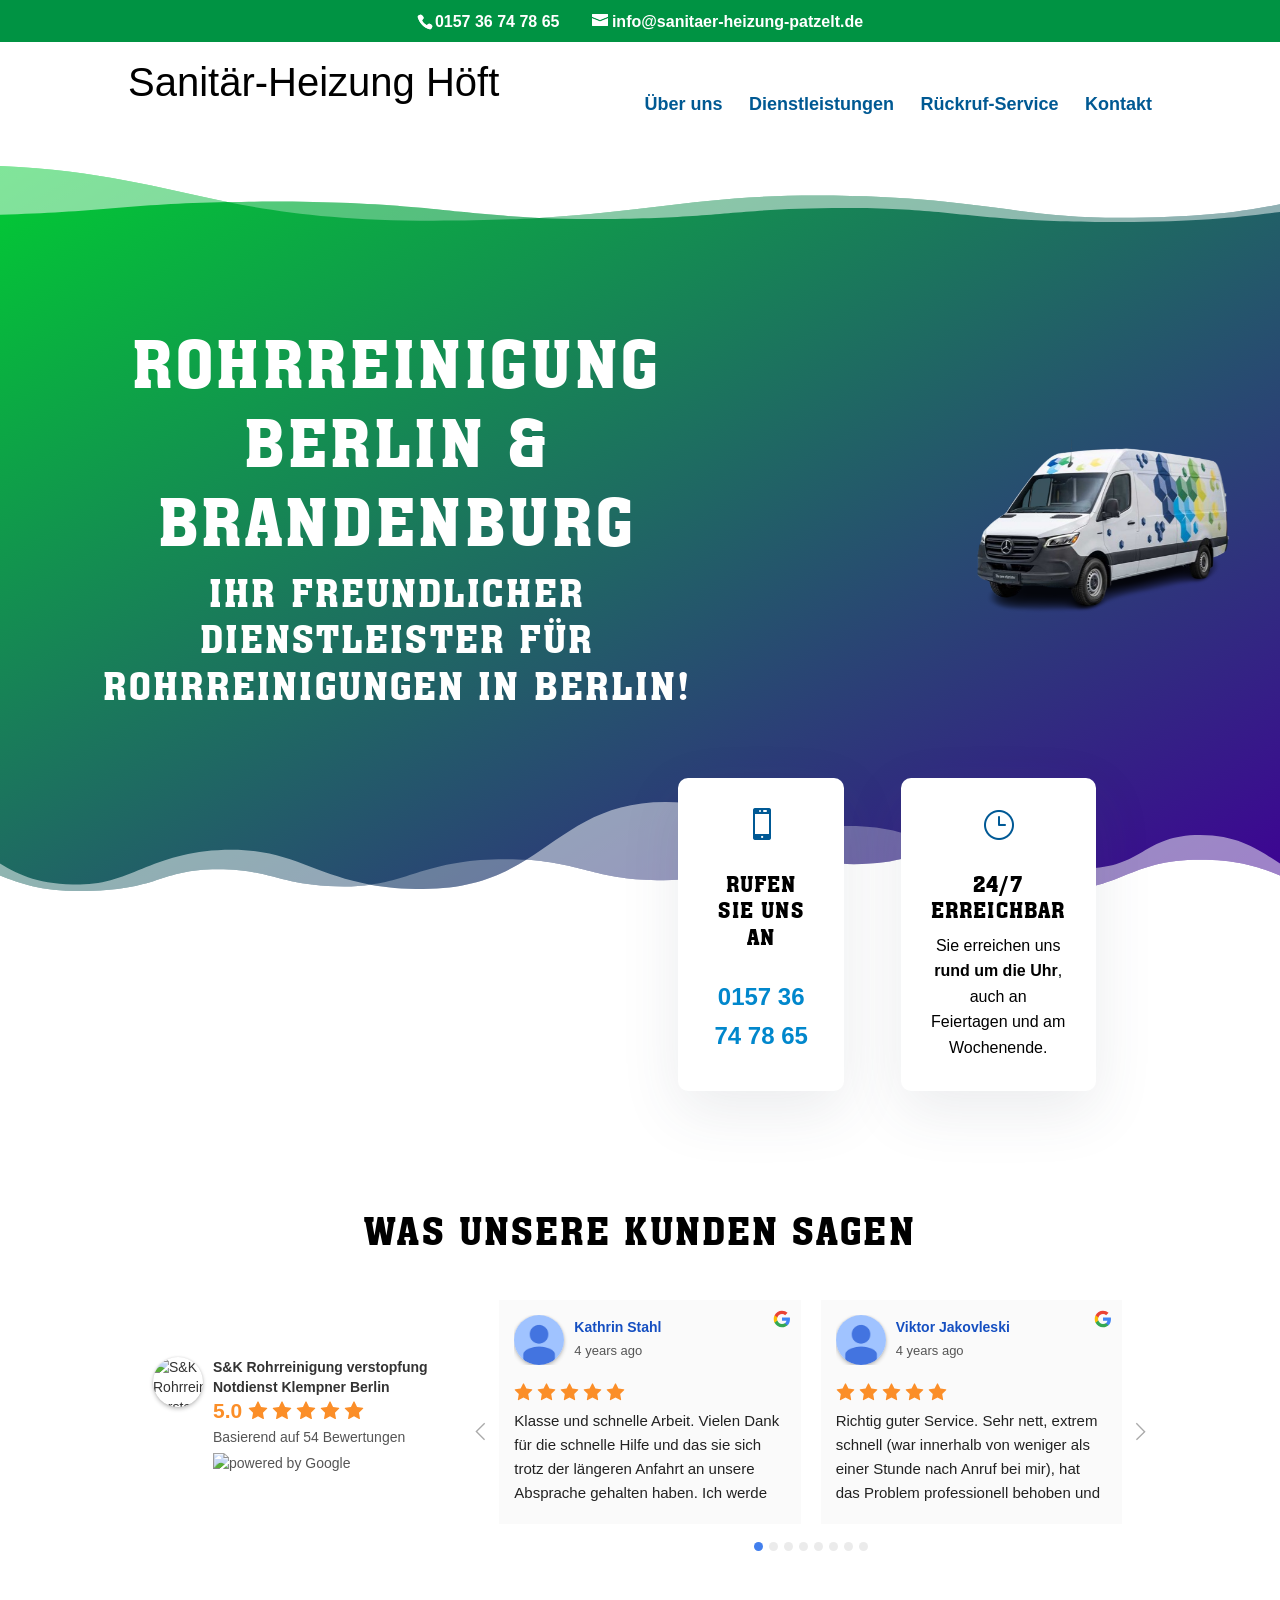
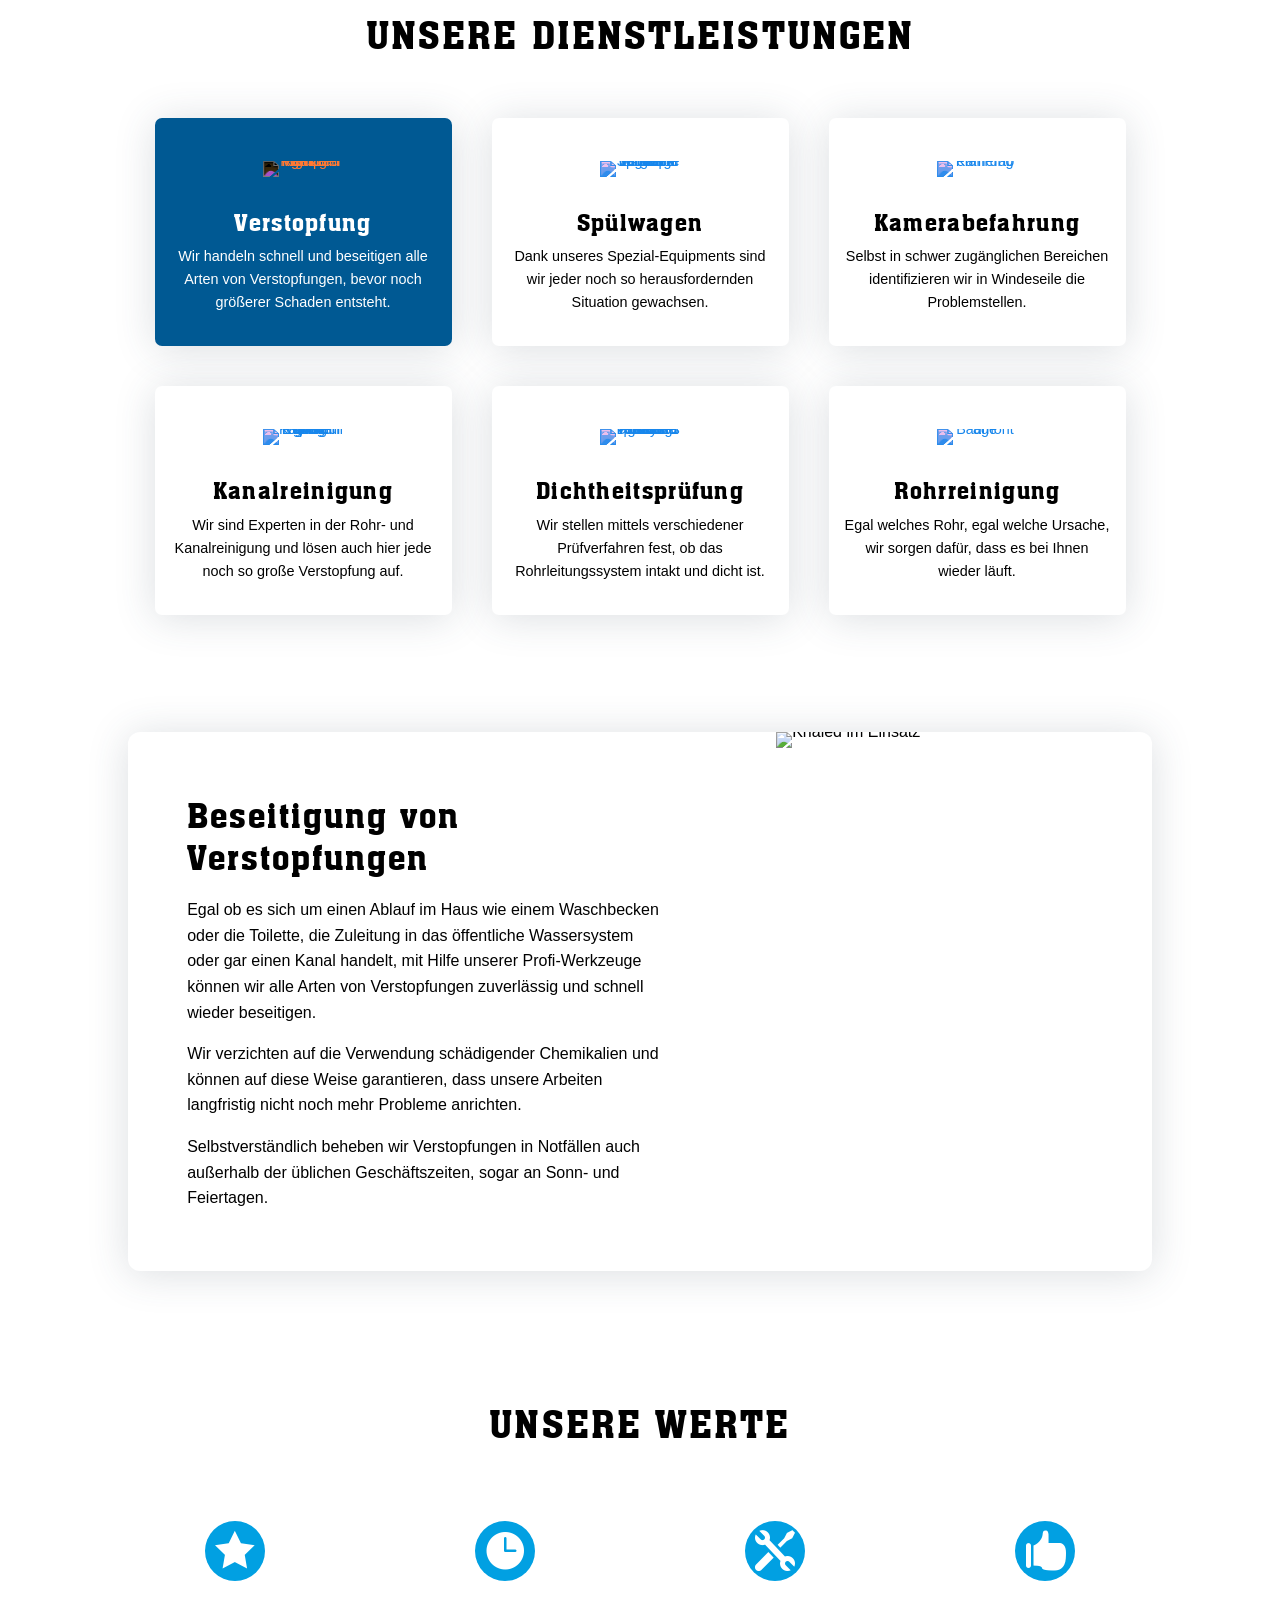
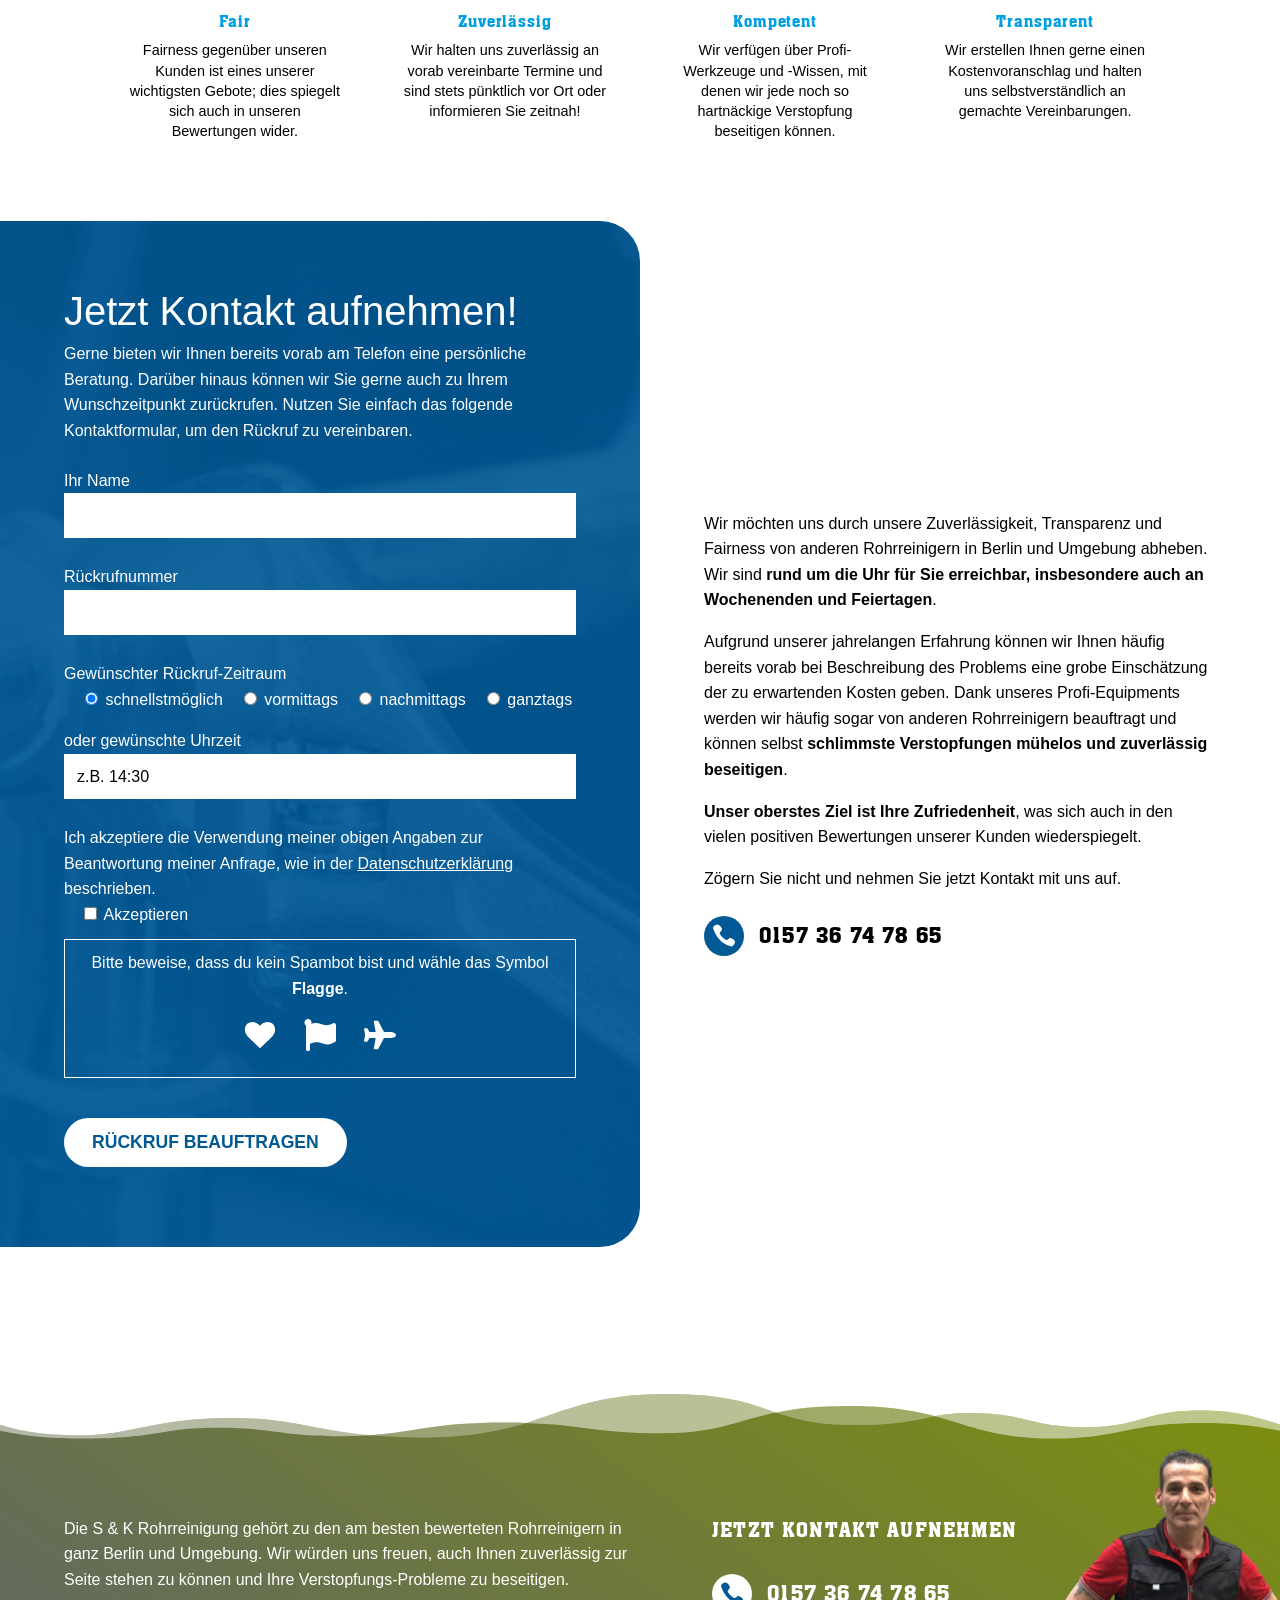
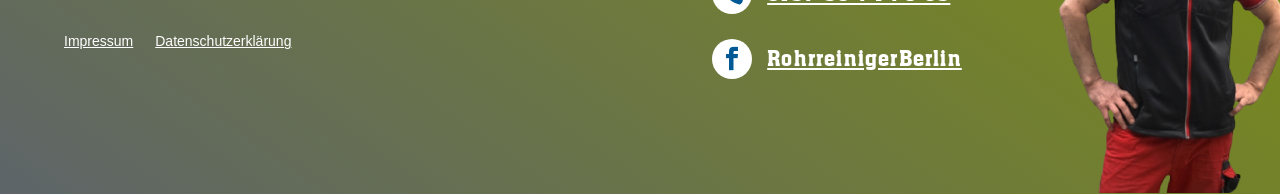
==== commit d3c82c86: "Update index.html" ====
--- a/index.html
+++ b/index.html
@@ -98,7 +98,7 @@
 		<div class="container clearfix et_menu_container">
 					<div class="logo_container">
 <h3 style="margin-top: 20px; font-family:'Gill Sans', 'Gill Sans MT', Calibri, 'Trebuchet MS', sans-serif;" >
-	Sanitär-Heizung Patzelt
+	Sanitär-Heizung Höft
 </h3>				<a href="index.html">
  				</a>
 			</div>
@@ -826,7 +826,7 @@
 						
 						<div class="et_pb_menu__wrap">
 							<div class="et_pb_menu__menu">
-								<nav class="et-menu-nav"><ul id="menu-footer-menu-1" class="et-menu nav"><li class="et_pb_menu_page_id-479 menu-item menu-item-type-post_type menu-item-object-page menu-item-574"><a href="impressum/index.html">Impressum</a></li>
+								<nav class="et-menu-nav"><ul id="menu-footer-menu-1" class="et-menu nav"><li class="et_pb_menu_page_id-479 menu-item menu-item-type-post_type menu-item-object-page menu-item-574"><a href="impressum.html">Impressum</a></li>
 <li class="et_pb_menu_page_id-3 menu-item menu-item-type-post_type menu-item-object-page menu-item-privacy-policy menu-item-580"><a rel="privacy-policy" href="datenschutz/index.html">Datenschutzerklärung</a></li>
 </ul></nav>
 							</div>
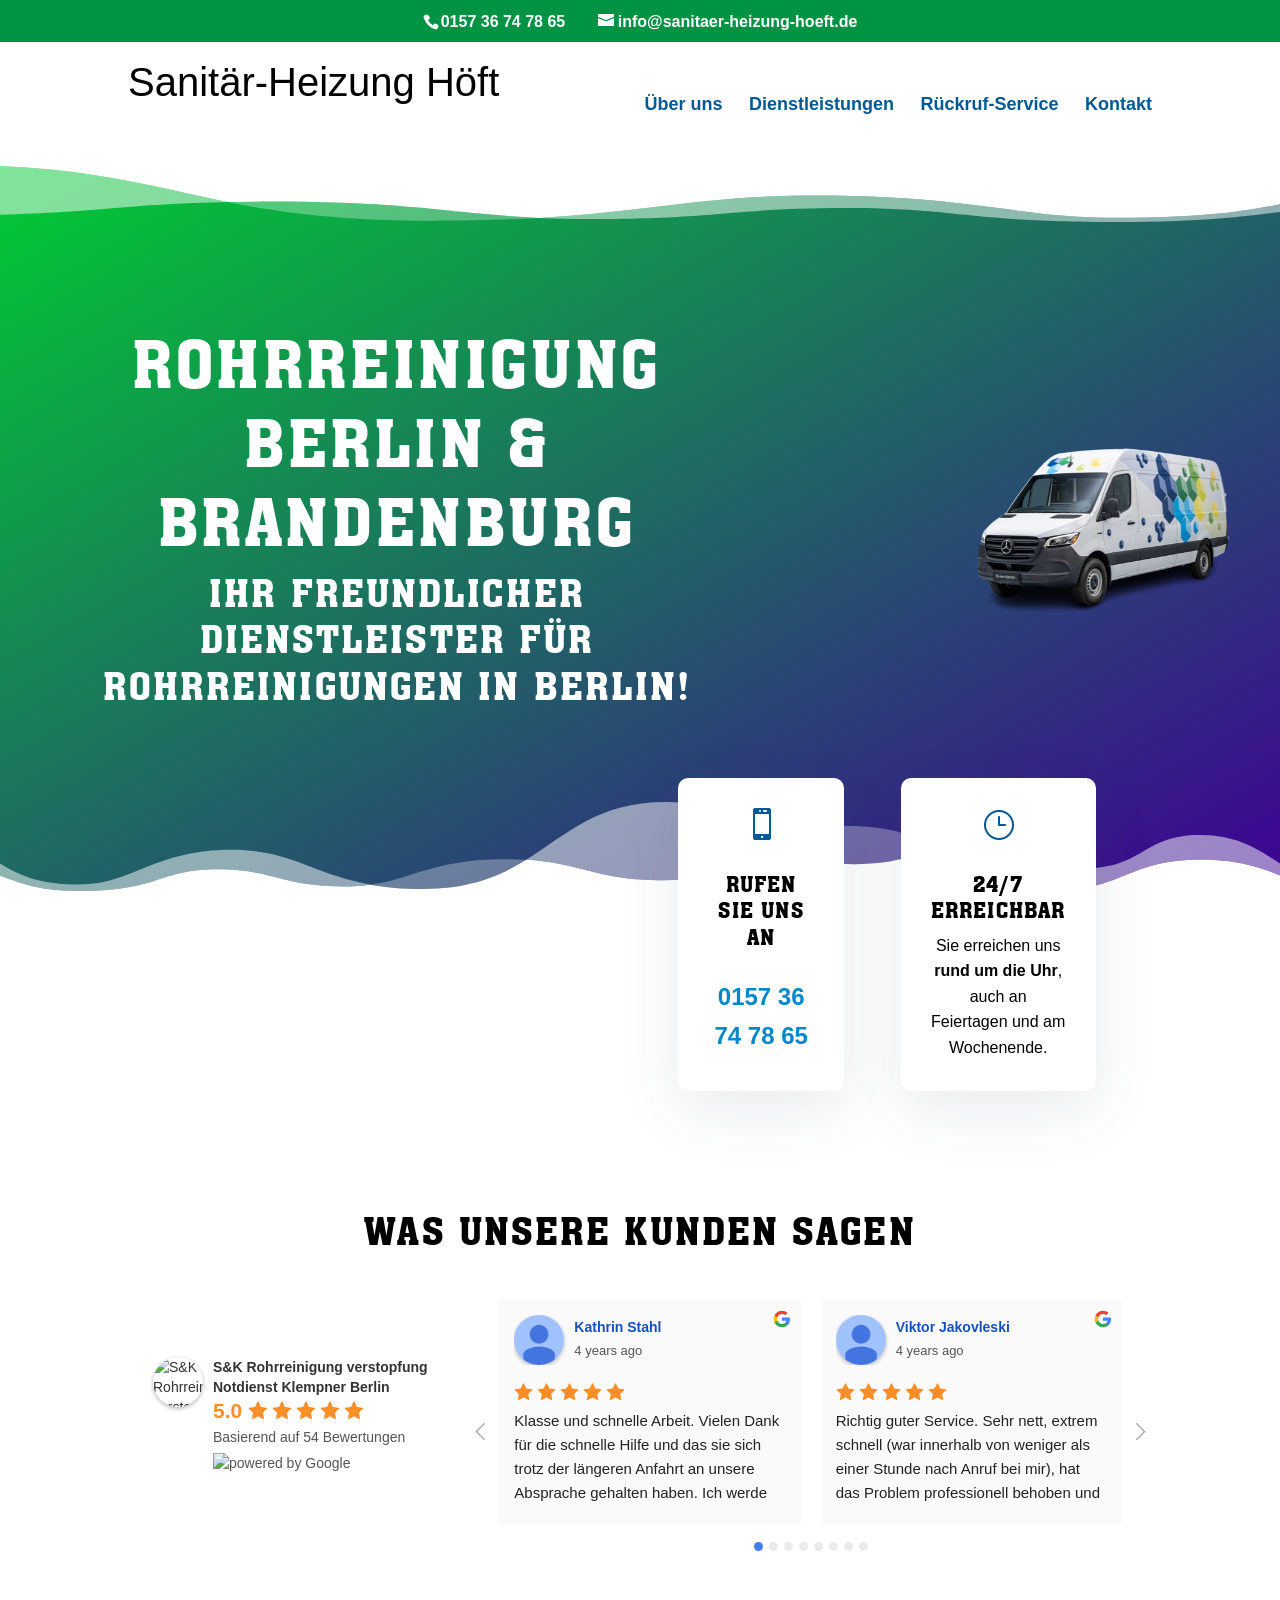
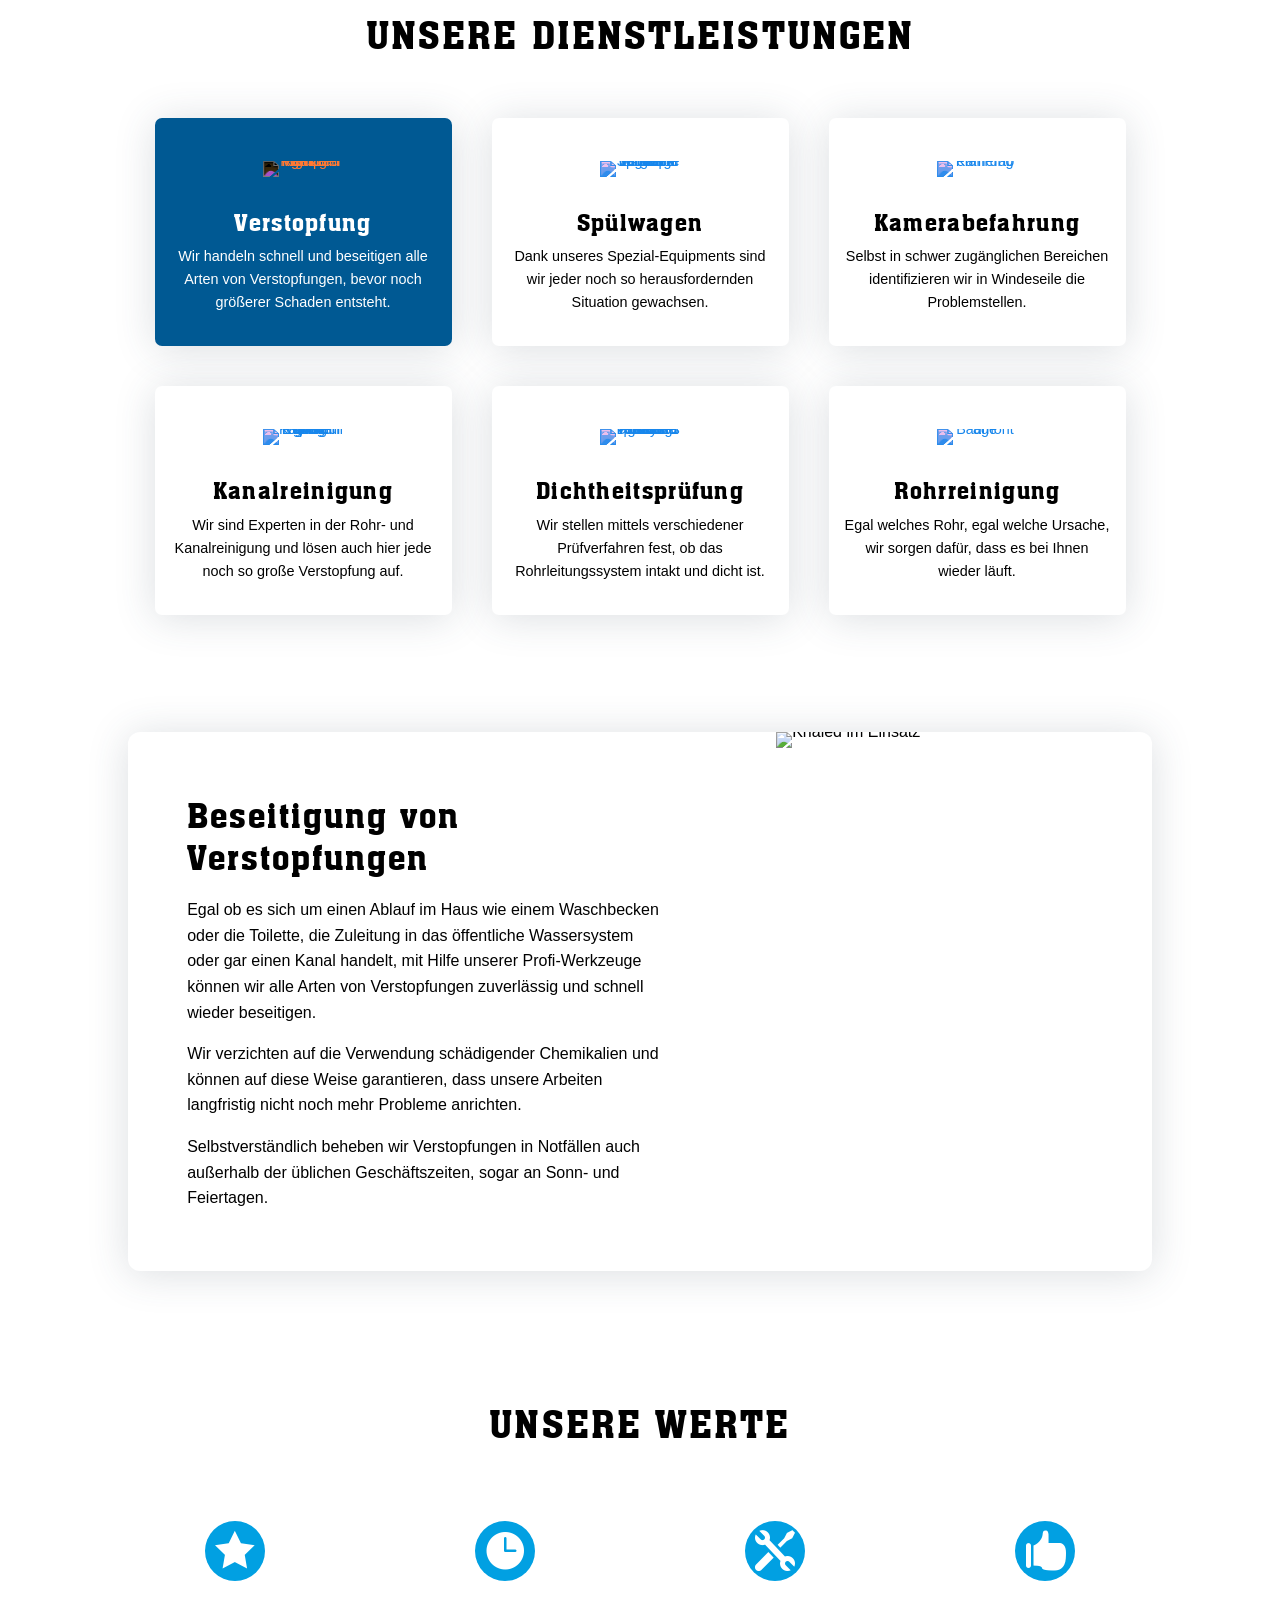
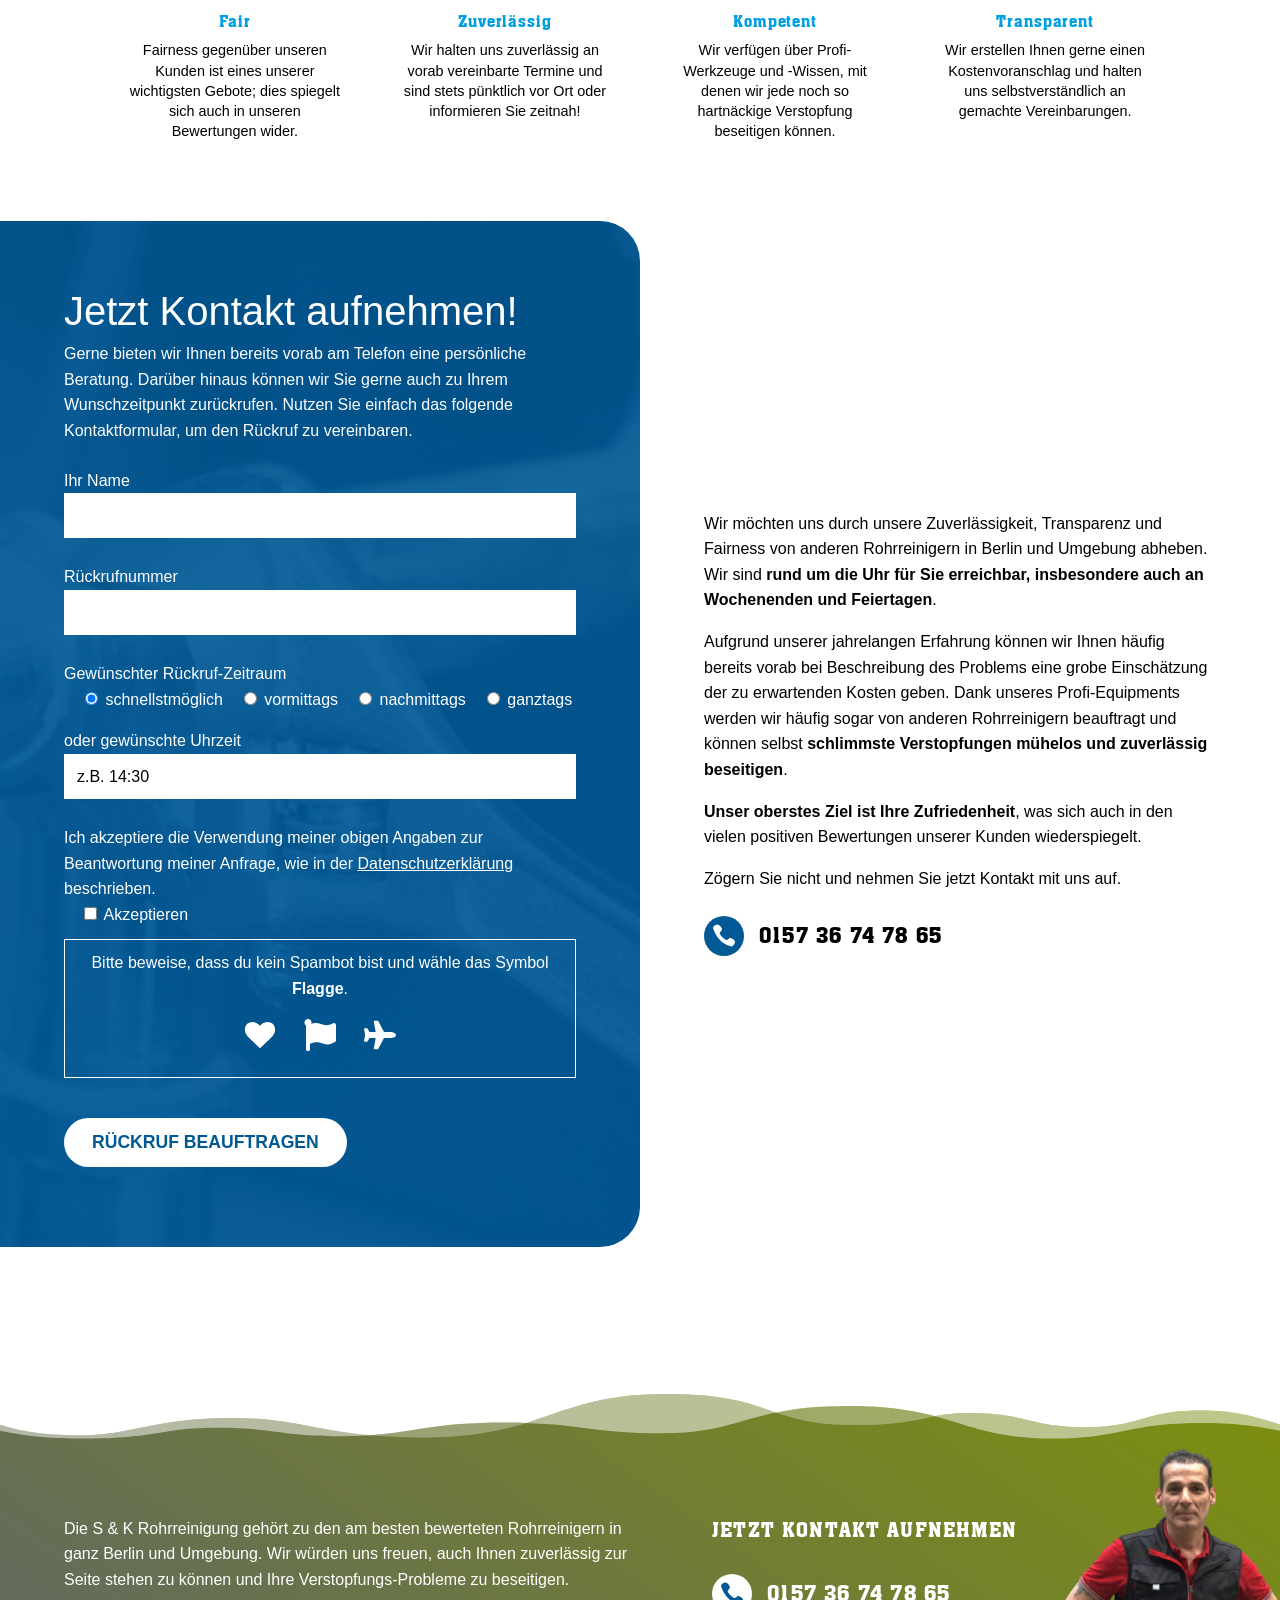
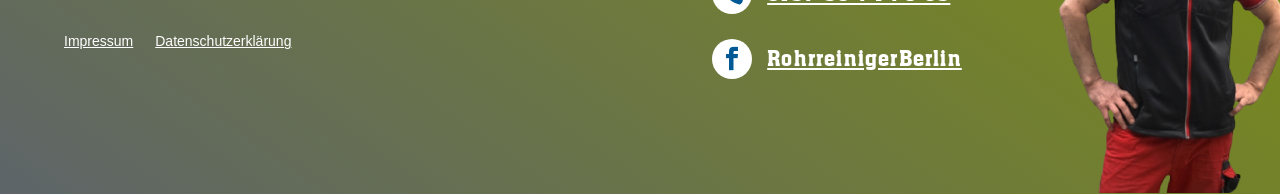
==== commit 7073aaff: "Update index.html" ====
--- a/index.html
+++ b/index.html
@@ -82,7 +82,7 @@
 			<div id="et-info">
 							<span id="et-info-phone"><a href="tel:+4915736747865" rel="nofollow">0157 36 74 78 65</a></span>
 			
-							<a href="mailto:info@sanitaer-heizung-patzelt.de"><span id="et-info-email">info@sanitaer-heizung-patzelt.de</span></a>
+							<a href="mailto:info@sanitaer-heizung-hoeft.de"><span id="et-info-email">info@sanitaer-heizung-hoeft.de</span></a>
 			
 						</div>
 
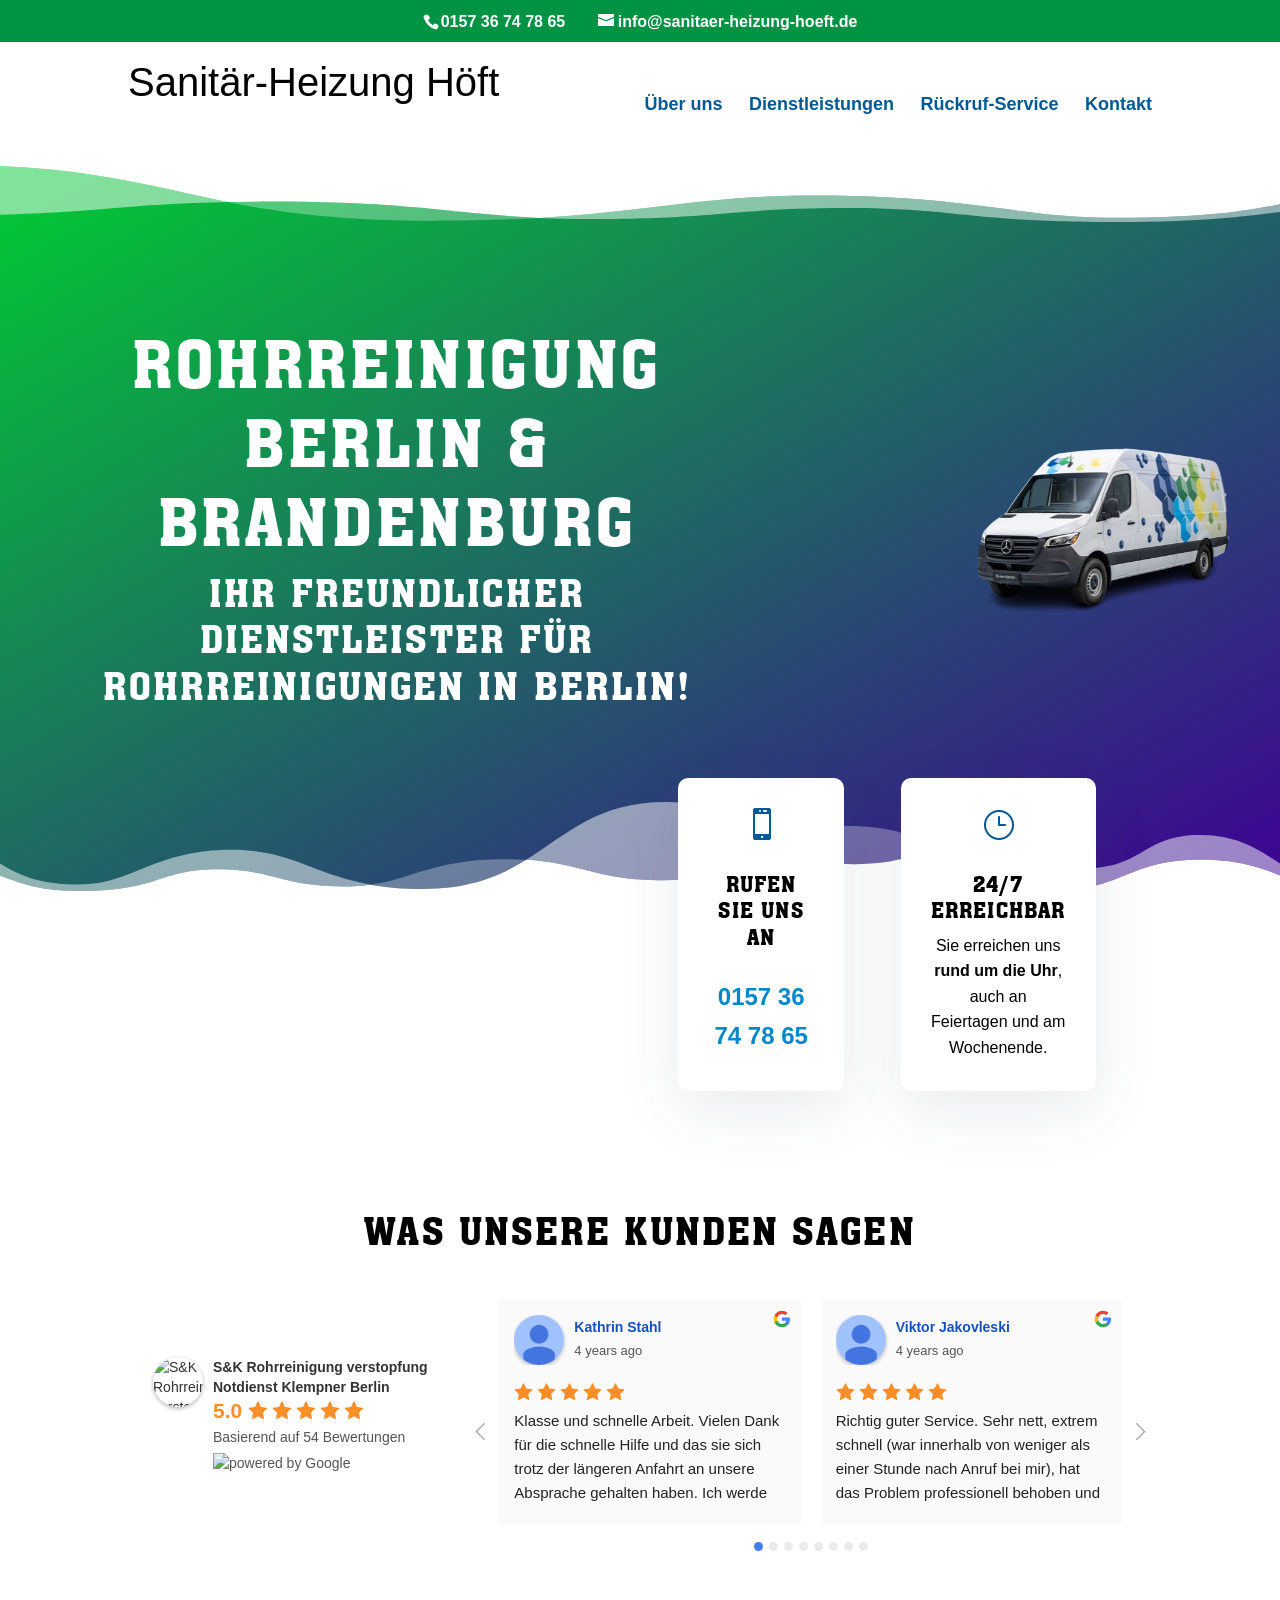
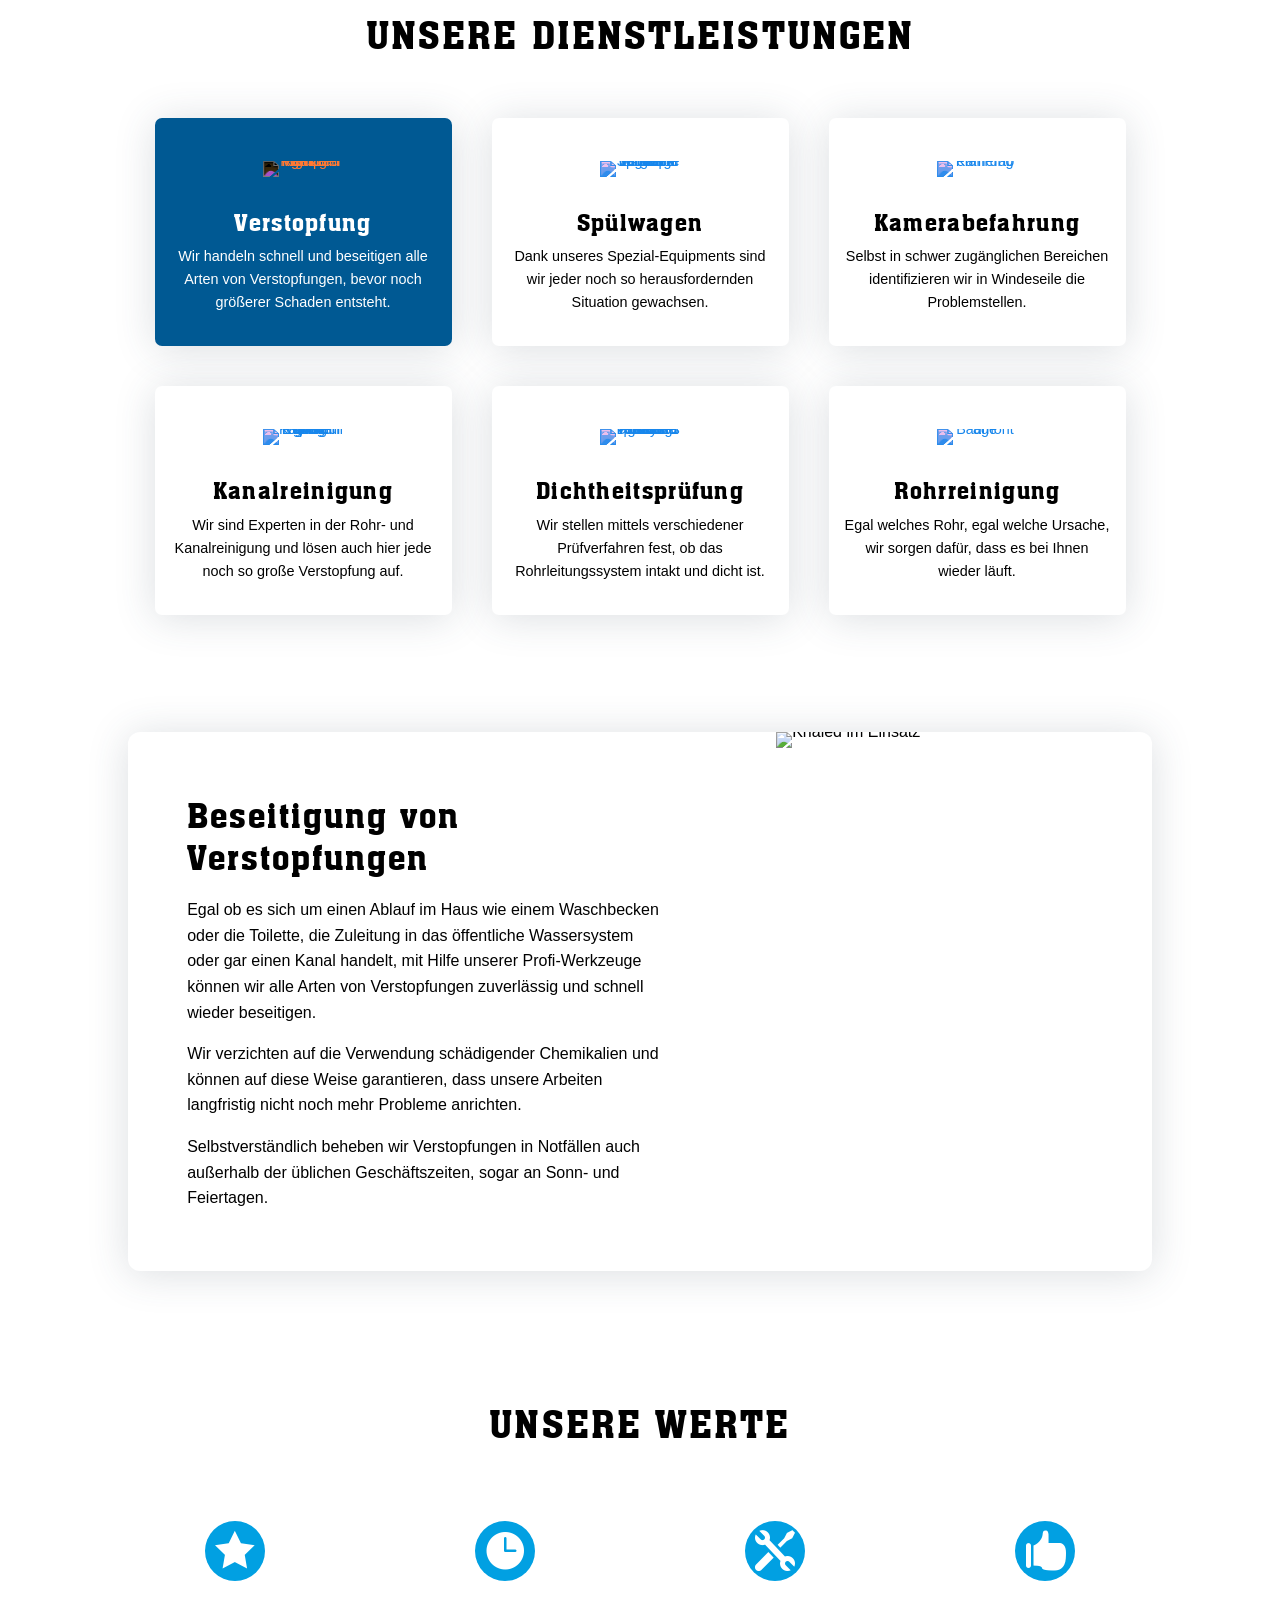
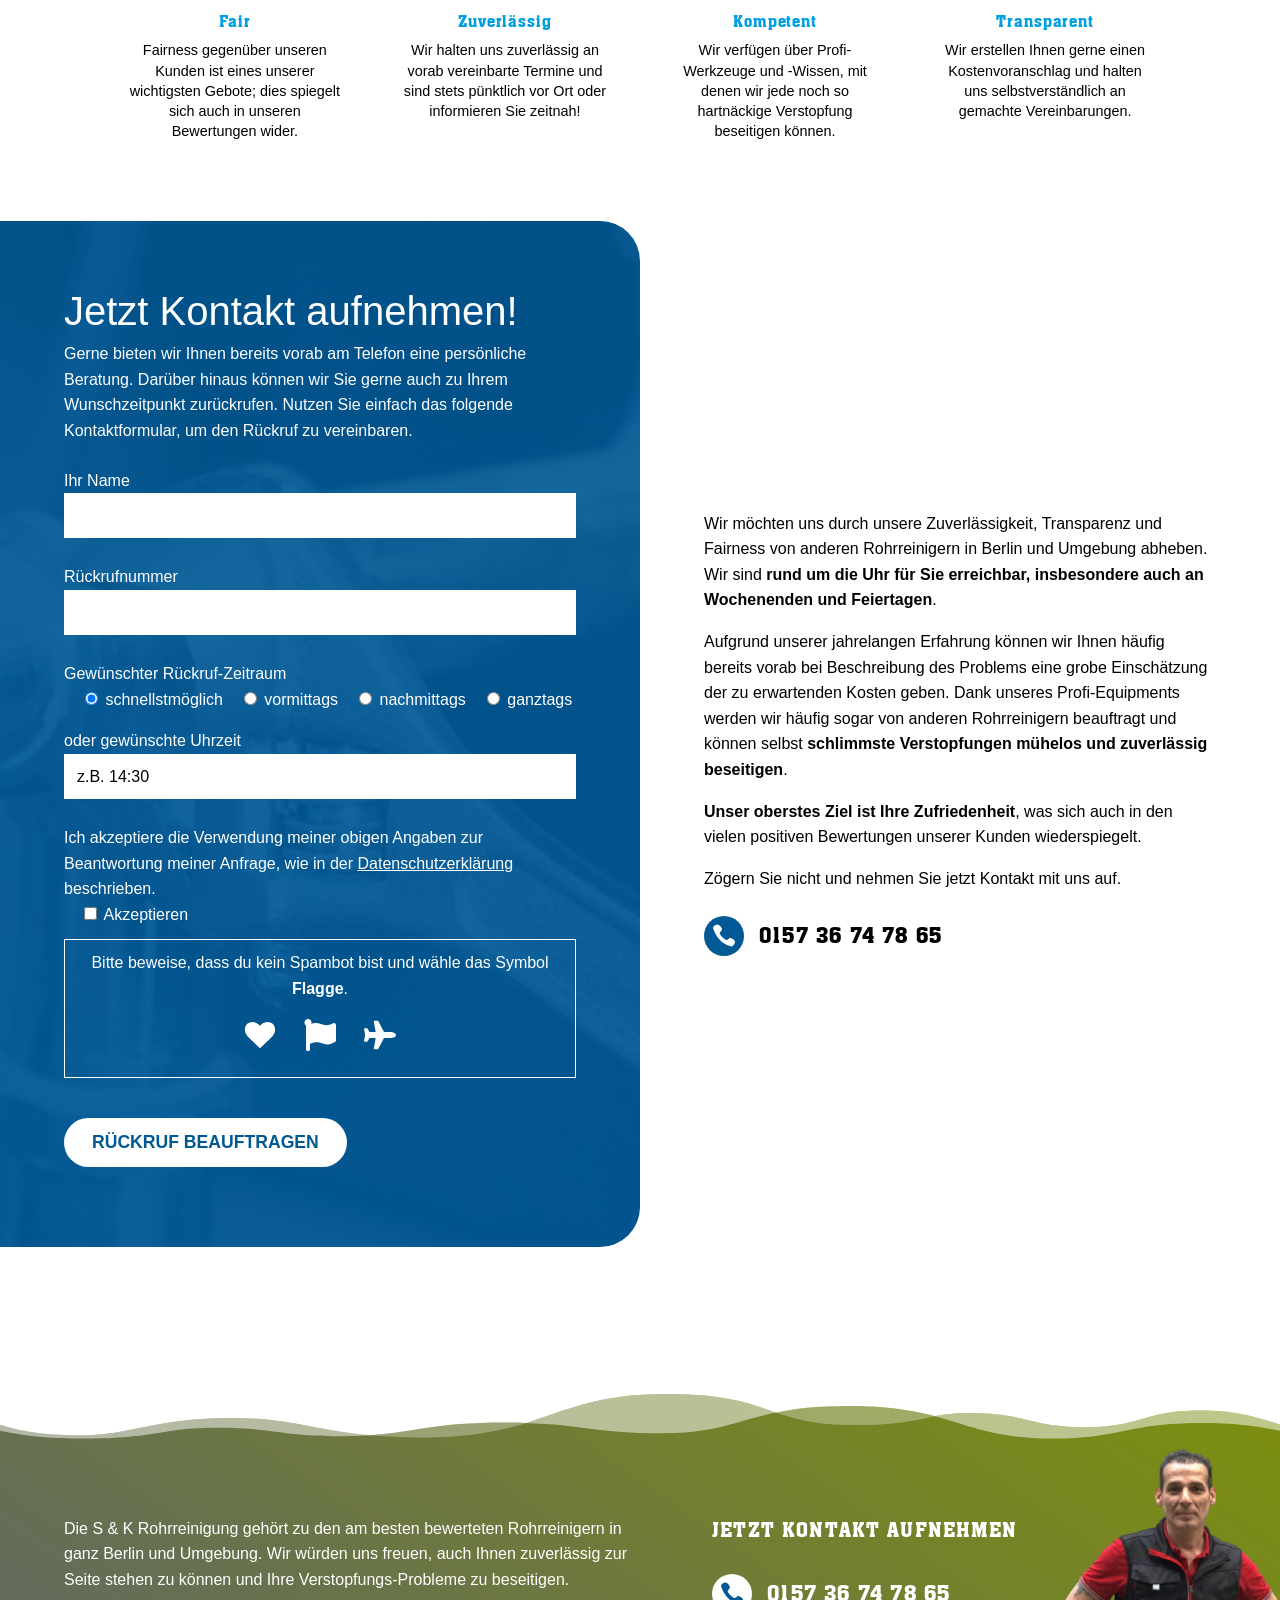
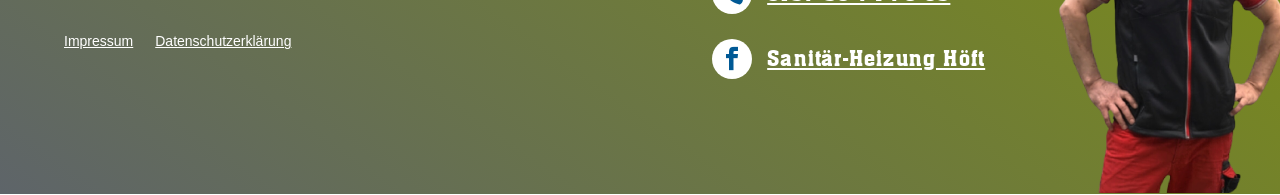
==== commit bd51746f: "Update index.html" ====
--- a/index.html
+++ b/index.html
@@ -872,7 +872,7 @@
 				<div class="et_pb_blurb_content">
 					<div class="et_pb_main_blurb_image"><a href="#" target="_blank"><span class="et_pb_image_wrap"><span class="et-waypoint et_pb_animation_top et_pb_animation_top_tablet et_pb_animation_top_phone et-pb-icon"></span></span></a></div>
 					<div class="et_pb_blurb_container">
-						<h5 class="et_pb_module_header"><a href="#" target="_blank">RohrreinigerBerlin</a></h5>
+						<h5 class="et_pb_module_header"><a href="#" target="_blank">Sanitär-Heizung Höft</a></h5>
 						
 					</div>
 				</div>
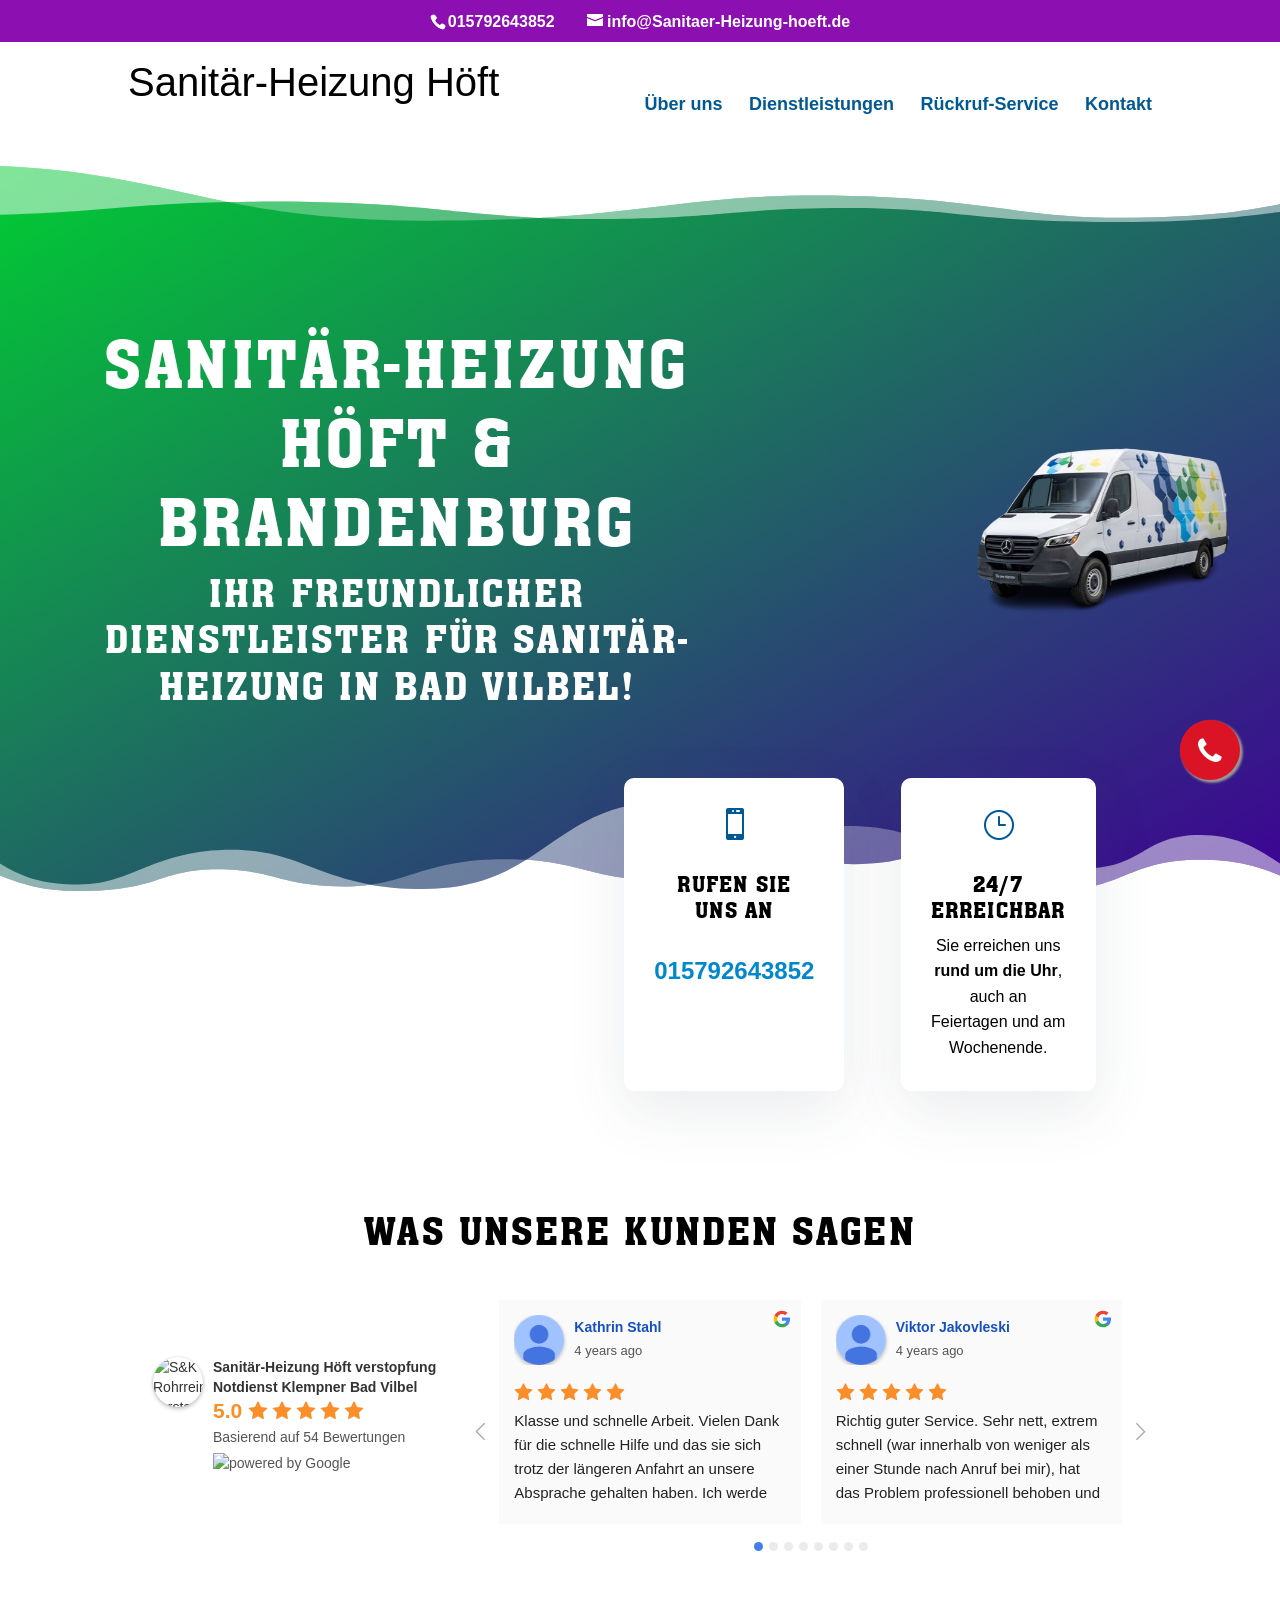
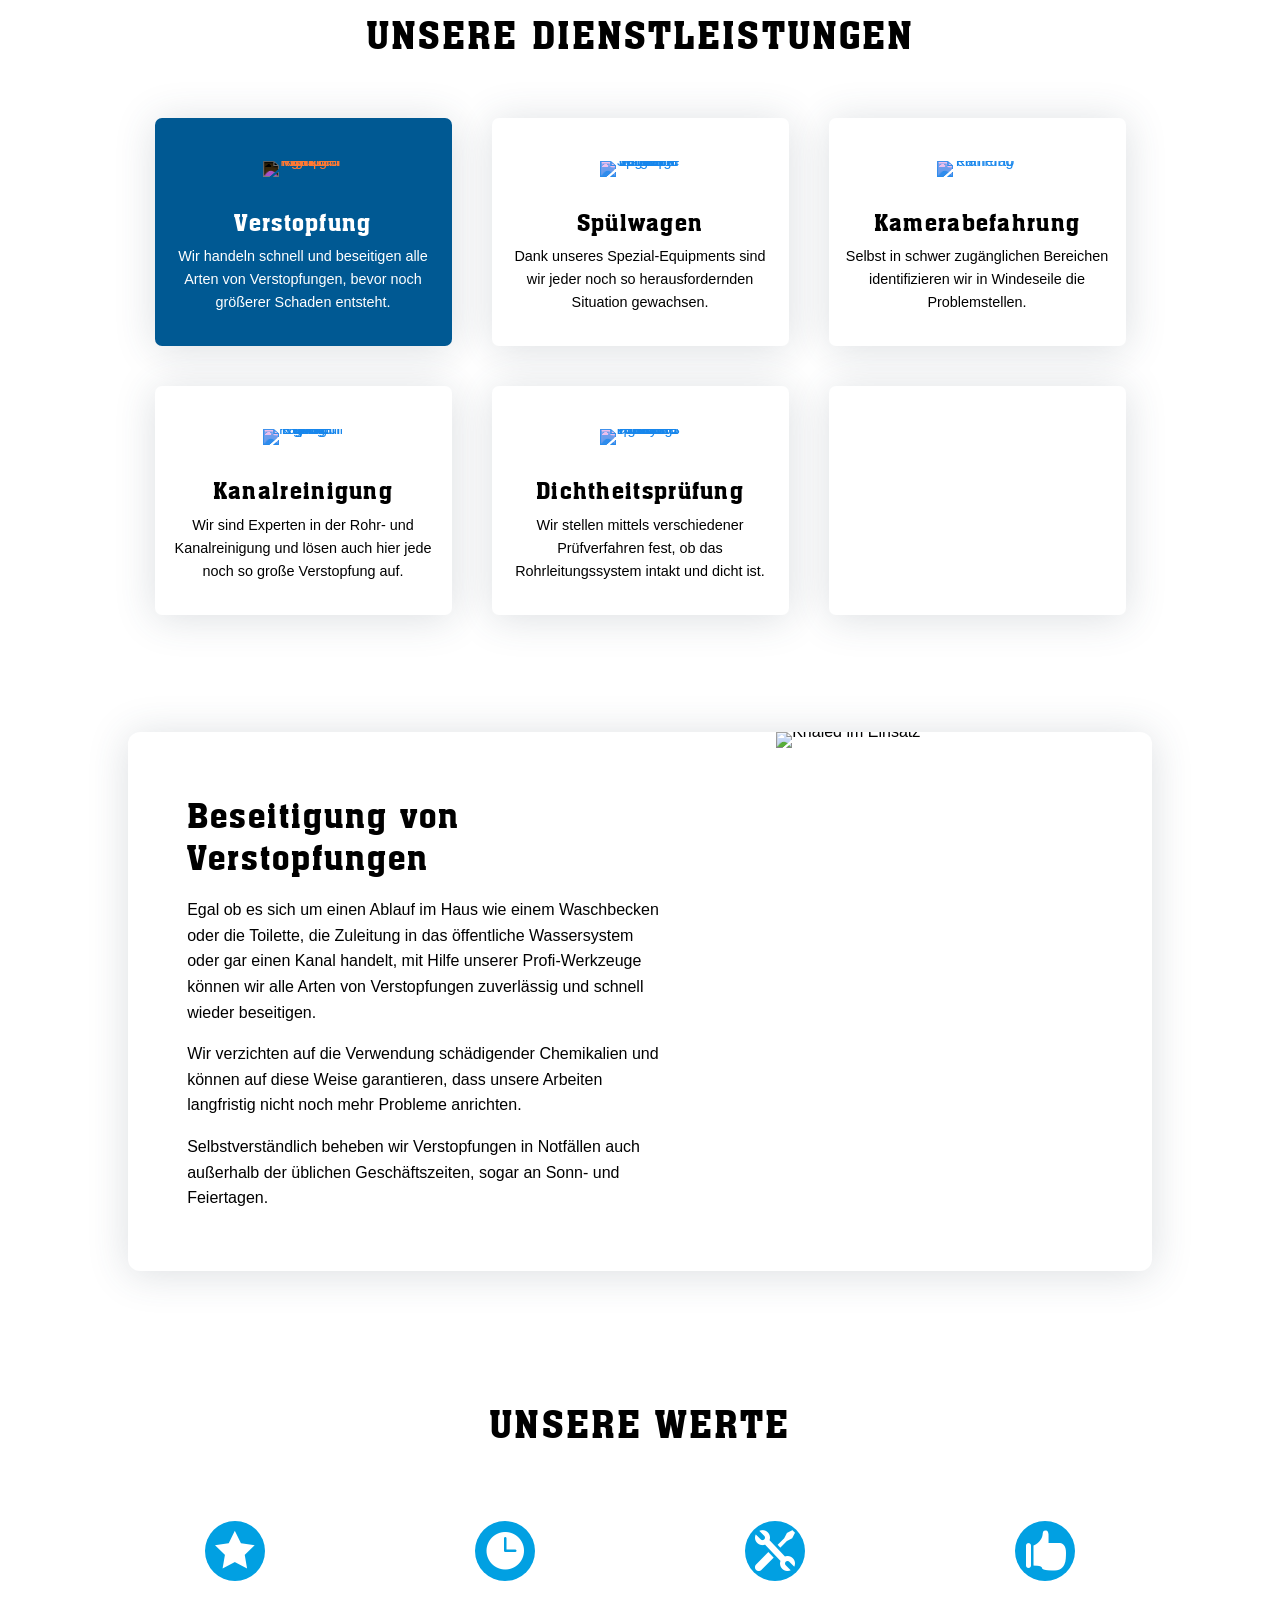
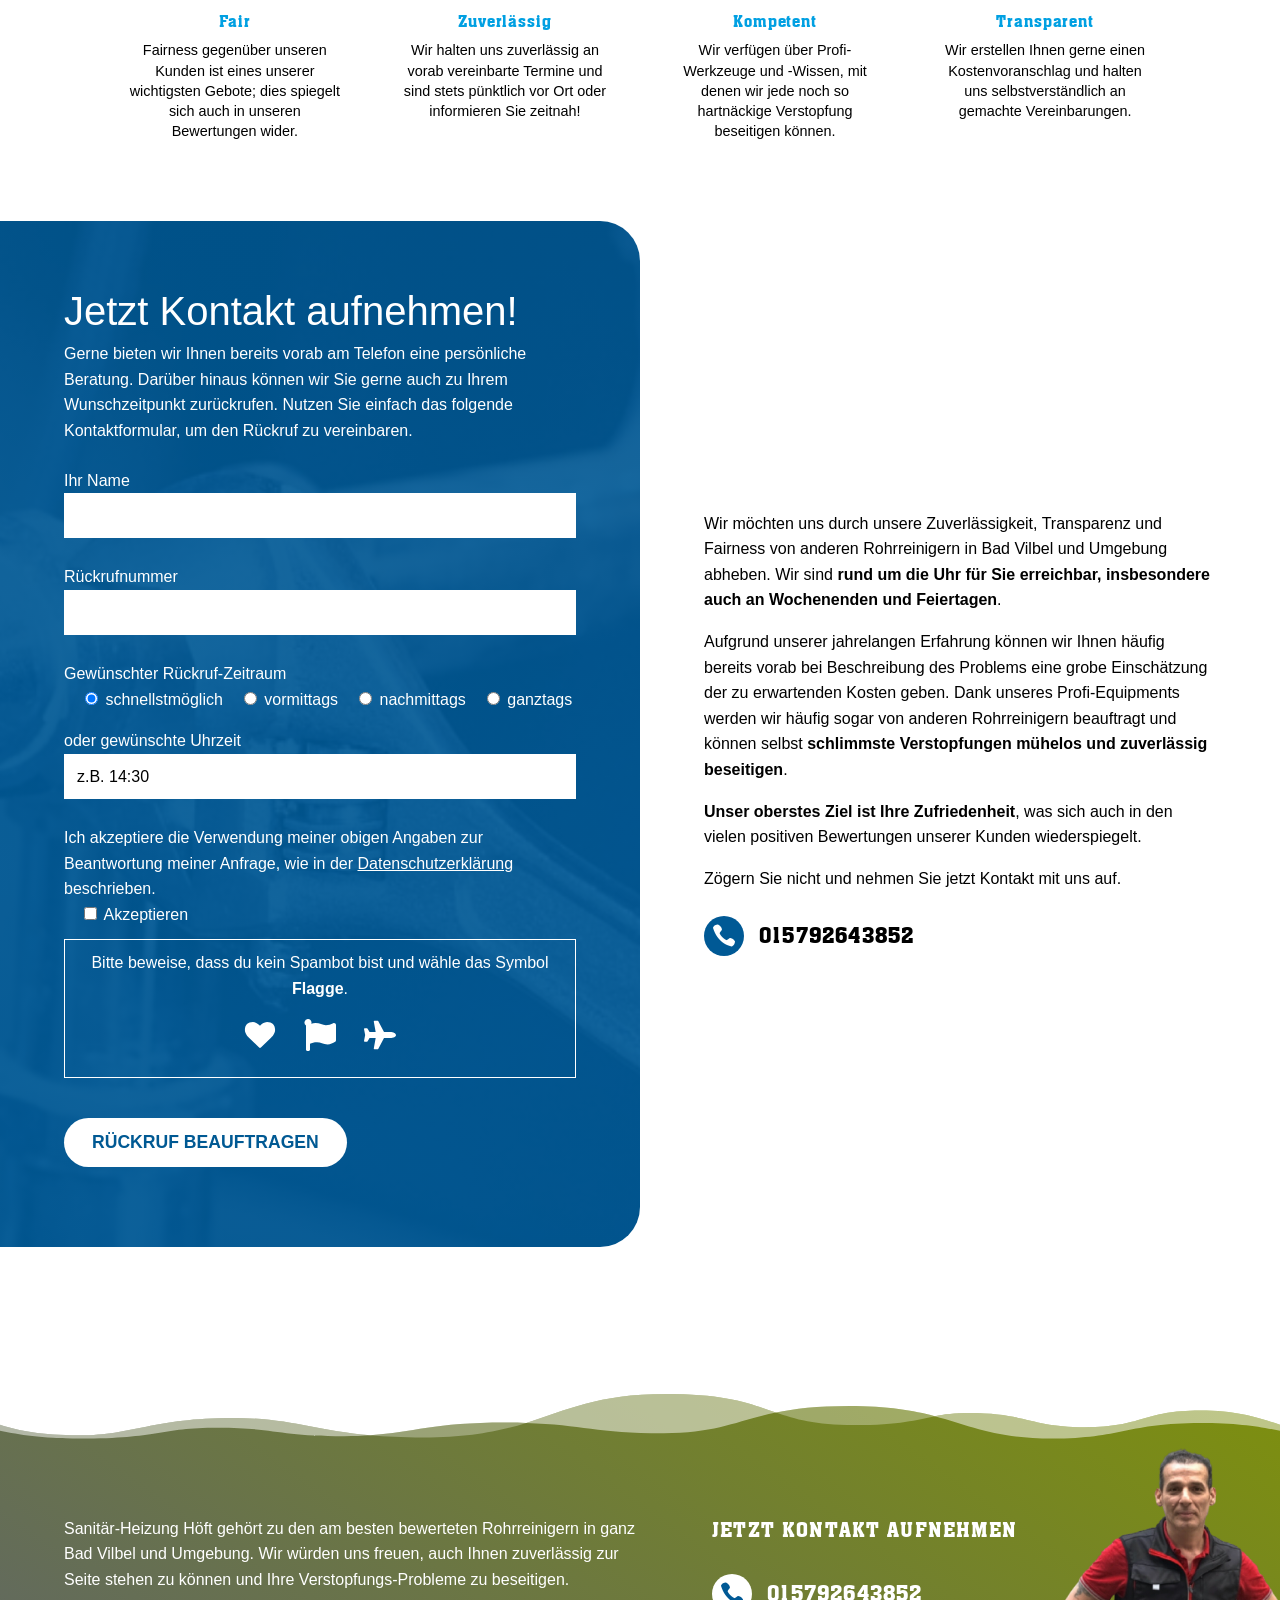
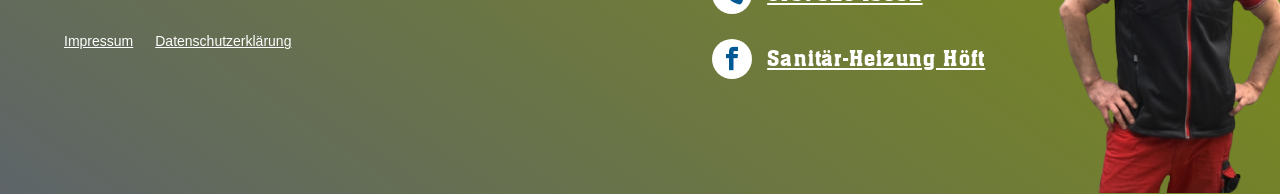
==== commit f1dce4e2: "Update index.html" ====
--- a/index.html
+++ b/index.html
@@ -13,7 +13,7 @@
 	<script type="text/javascript">
 			let jqueryParams=[],jQuery=function(r){return jqueryParams=[...jqueryParams,r],jQuery},$=function(r){return jqueryParams=[...jqueryParams,r],$};window.jQuery=jQuery,window.$=jQuery;let customHeadScripts=!1;jQuery.fn=jQuery.prototype={},$.fn=jQuery.prototype={},jQuery.noConflict=function(r){if(window.jQuery)return jQuery=window.jQuery,$=window.jQuery,customHeadScripts=!0,jQuery.noConflict},jQuery.ready=function(r){jqueryParams=[...jqueryParams,r]},$.ready=function(r){jqueryParams=[...jqueryParams,r]},jQuery.load=function(r){jqueryParams=[...jqueryParams,r]},$.load=function(r){jqueryParams=[...jqueryParams,r]},jQuery.fn.ready=function(r){jqueryParams=[...jqueryParams,r]},$.fn.ready=function(r){jqueryParams=[...jqueryParams,r]};</script>
 <!-- Suchmaschinen-Optimierung durch Rank Math PRO - https://rankmath.com/ -->
-<title>Home - S&amp;K Rohrreinigung Berlin</title>
+<title>Sanitär-Heizung Höft</title>
 <meta name="description" content="0157 36 74 78 65"/>
 <meta name="robots" content="index, follow, max-snippet:-1, max-video-preview:-1, max-image-preview:large"/>
 <link rel="canonical" href="index.html" />
@@ -69,7 +69,7 @@
 <link rel="icon" href="wp-content/uploads/2022/08/cropped-S__K_Rohrreinigung_Logo-192x192.png" sizes="192x192" />
 <link rel="apple-touch-icon" href="wp-content/uploads/2022/08/cropped-S__K_Rohrreinigung_Logo-180x180.png" />
 <meta name="msapplication-TileImage" content="https://s-k-rohrreinigung.de/wp-content/uploads/2022/08/cropped-S__K_Rohrreinigung_Logo-270x270.png" />
-<style id="et-critical-inline-css">body{color:#000000}h1,h2,h3,h4,h5,h6{color:#000000}#et_search_icon:hover,.mobile_menu_bar:before,.mobile_menu_bar:after,.et_toggle_slide_menu:after,.et-social-icon a:hover,.et_pb_sum,.et_pb_pricing li a,.et_pb_pricing_table_button,.et_overlay:before,.entry-summary p.price ins,.et_pb_member_social_links a:hover,.et_pb_widget li a:hover,.et_pb_filterable_portfolio .et_pb_portfolio_filters li a.active,.et_pb_filterable_portfolio .et_pb_portofolio_pagination ul li a.active,.et_pb_gallery .et_pb_gallery_pagination ul li a.active,.wp-pagenavi span.current,.wp-pagenavi a:hover,.nav-single a,.tagged_as a,.posted_in a{color:#005993}.et_pb_contact_submit,.et_password_protected_form .et_submit_button,.et_pb_bg_layout_light .et_pb_newsletter_button,.comment-reply-link,.form-submit .et_pb_button,.et_pb_bg_layout_light .et_pb_promo_button,.et_pb_bg_layout_light .et_pb_more_button,.et_pb_contact p input[type="checkbox"]:checked+label i:before,.et_pb_bg_layout_light.et_pb_module.et_pb_button{color:#005993}.footer-widget h4{color:#005993}.et-search-form,.nav li ul,.et_mobile_menu,.footer-widget li:before,.et_pb_pricing li:before,blockquote{border-color:#005993}.et_pb_counter_amount,.et_pb_featured_table .et_pb_pricing_heading,.et_quote_content,.et_link_content,.et_audio_content,.et_pb_post_slider.et_pb_bg_layout_dark,.et_slide_in_menu_container,.et_pb_contact p input[type="radio"]:checked+label i:before{background-color:#005993}.container,.et_pb_row,.et_pb_slider .et_pb_container,.et_pb_fullwidth_section .et_pb_title_container,.et_pb_fullwidth_section .et_pb_title_featured_container,.et_pb_fullwidth_header:not(.et_pb_fullscreen) .et_pb_fullwidth_header_container{max-width:1500px}.et_boxed_layout #page-container,.et_boxed_layout.et_non_fixed_nav.et_transparent_nav #page-container #top-header,.et_boxed_layout.et_non_fixed_nav.et_transparent_nav #page-container #main-header,.et_fixed_nav.et_boxed_layout #page-container #top-header,.et_fixed_nav.et_boxed_layout #page-container #main-header,.et_boxed_layout #page-container .container,.et_boxed_layout #page-container .et_pb_row{max-width:1660px}a{color:#0187cc}.et_secondary_nav_enabled #page-container #top-header{background-color:#009343 !important;}#et-secondary-nav li ul{background-color:#005993}.et_header_style_centered .mobile_nav .select_page,.et_header_style_split .mobile_nav .select_page,.et_nav_text_color_light #top-menu>li>a,.et_nav_text_color_dark #top-menu>li>a,#top-menu a,.et_mobile_menu li a,.et_nav_text_color_light .et_mobile_menu li a,.et_nav_text_color_dark .et_mobile_menu li a,#et_search_icon:before,.et_search_form_container input,span.et_close_search_field:after,#et-top-navigation .et-cart-info{color:#0088ce}.et_search_form_container input::-moz-placeholder{color:#0088ce}.et_search_form_container input::-webkit-input-placeholder{color:#0088ce}.et_search_form_container input:-ms-input-placeholder{color:#0088ce}#main-header .nav li ul a{color:#005993}#top-header,#top-header a,#et-secondary-nav li li a,#top-header .et-social-icon a:before{font-size:16px}#top-menu li a{font-size:18px}body.et_vertical_nav .container.et_search_form_container .et-search-form input{font-size:18px!important}#top-menu li.current-menu-ancestor>a,#top-menu li.current-menu-item>a,#top-menu li.current_page_item>a{color:#005993}#main-footer{background-color:#0187cc}#main-footer .footer-widget h4,#main-footer .widget_block h1,#main-footer .widget_block h2,#main-footer .widget_block h3,#main-footer .widget_block h4,#main-footer .widget_block h5,#main-footer .widget_block h6{color:#005993}.footer-widget li:before{border-color:#005993}.bottom-nav,.bottom-nav a{font-size:15px}#footer-info,#footer-info a{color:#ffffff}#footer-bottom .et-social-icon a{color:#ffffff}@media only screen and (min-width:981px){.et_header_style_left #et-top-navigation,.et_header_style_split #et-top-navigation{padding:55px 0 0 0}.et_header_style_left #et-top-navigation nav>ul>li>a,.et_header_style_split #et-top-navigation nav>ul>li>a{padding-bottom:55px}.et_header_style_split .centered-inline-logo-wrap{width:110px;margin:-110px 0}.et_header_style_split .centered-inline-logo-wrap #logo{max-height:110px}.et_pb_svg_logo.et_header_style_split .centered-inline-logo-wrap #logo{height:110px}.et_header_style_centered #top-menu>li>a{padding-bottom:20px}.et_header_style_slide #et-top-navigation,.et_header_style_fullscreen #et-top-navigation{padding:46px 0 46px 0!important}.et_header_style_centered #main-header .logo_container{height:110px}#logo{max-height:70%}.et_pb_svg_logo #logo{height:70%}.et_header_style_centered.et_hide_primary_logo #main-header:not(.et-fixed-header) .logo_container,.et_header_style_centered.et_hide_fixed_logo #main-header.et-fixed-header .logo_container{height:19.8px}.et_header_style_left .et-fixed-header #et-top-navigation,.et_header_style_split .et-fixed-header #et-top-navigation{padding:40px 0 0 0}.et_header_style_left .et-fixed-header #et-top-navigation nav>ul>li>a,.et_header_style_split .et-fixed-header #et-top-navigation nav>ul>li>a{padding-bottom:40px}.et_header_style_centered header#main-header.et-fixed-header .logo_container{height:80px}.et_header_style_split #main-header.et-fixed-header .centered-inline-logo-wrap{width:80px;margin:-80px 0}.et_header_style_split .et-fixed-header .centered-inline-logo-wrap #logo{max-height:80px}.et_pb_svg_logo.et_header_style_split .et-fixed-header .centered-inline-logo-wrap #logo{height:80px}.et_header_style_slide .et-fixed-header #et-top-navigation,.et_header_style_fullscreen .et-fixed-header #et-top-navigation{padding:31px 0 31px 0!important}.et_fixed_nav #page-container .et-fixed-header#top-header{background-color:#005993!important}.et_fixed_nav #page-container .et-fixed-header#top-header #et-secondary-nav li ul{background-color:#005993}.et-fixed-header #top-menu a,.et-fixed-header #et_search_icon:before,.et-fixed-header #et_top_search .et-search-form input,.et-fixed-header .et_search_form_container input,.et-fixed-header .et_close_search_field:after,.et-fixed-header #et-top-navigation .et-cart-info{color:#005995!important}.et-fixed-header .et_search_form_container input::-moz-placeholder{color:#005995!important}.et-fixed-header .et_search_form_container input::-webkit-input-placeholder{color:#005995!important}.et-fixed-header .et_search_form_container input:-ms-input-placeholder{color:#005995!important}.et-fixed-header #top-menu li.current-menu-ancestor>a,.et-fixed-header #top-menu li.current-menu-item>a,.et-fixed-header #top-menu li.current_page_item>a{color:#005993!important}}@media only screen and (min-width:1875px){.et_pb_row{padding:37px 0}.et_pb_section{padding:75px 0}.single.et_pb_pagebuilder_layout.et_full_width_page .et_post_meta_wrapper{padding-top:112px}.et_pb_fullwidth_section{padding:0}}</style>
+<style id="et-critical-inline-css">body{color:#000000}h1,h2,h3,h4,h5,h6{color:#000000}#et_search_icon:hover,.mobile_menu_bar:before,.mobile_menu_bar:after,.et_toggle_slide_menu:after,.et-social-icon a:hover,.et_pb_sum,.et_pb_pricing li a,.et_pb_pricing_table_button,.et_overlay:before,.entry-summary p.price ins,.et_pb_member_social_links a:hover,.et_pb_widget li a:hover,.et_pb_filterable_portfolio .et_pb_portfolio_filters li a.active,.et_pb_filterable_portfolio .et_pb_portofolio_pagination ul li a.active,.et_pb_gallery .et_pb_gallery_pagination ul li a.active,.wp-pagenavi span.current,.wp-pagenavi a:hover,.nav-single a,.tagged_as a,.posted_in a{color:#005993}.et_pb_contact_submit,.et_password_protected_form .et_submit_button,.et_pb_bg_layout_light .et_pb_newsletter_button,.comment-reply-link,.form-submit .et_pb_button,.et_pb_bg_layout_light .et_pb_promo_button,.et_pb_bg_layout_light .et_pb_more_button,.et_pb_contact p input[type="checkbox"]:checked+label i:before,.et_pb_bg_layout_light.et_pb_module.et_pb_button{color:#005993}.footer-widget h4{color:#005993}.et-search-form,.nav li ul,.et_mobile_menu,.footer-widget li:before,.et_pb_pricing li:before,blockquote{border-color:#005993}.et_pb_counter_amount,.et_pb_featured_table .et_pb_pricing_heading,.et_quote_content,.et_link_content,.et_audio_content,.et_pb_post_slider.et_pb_bg_layout_dark,.et_slide_in_menu_container,.et_pb_contact p input[type="radio"]:checked+label i:before{background-color:#005993}.container,.et_pb_row,.et_pb_slider .et_pb_container,.et_pb_fullwidth_section .et_pb_title_container,.et_pb_fullwidth_section .et_pb_title_featured_container,.et_pb_fullwidth_header:not(.et_pb_fullscreen) .et_pb_fullwidth_header_container{max-width:1500px}.et_boxed_layout #page-container,.et_boxed_layout.et_non_fixed_nav.et_transparent_nav #page-container #top-header,.et_boxed_layout.et_non_fixed_nav.et_transparent_nav #page-container #main-header,.et_fixed_nav.et_boxed_layout #page-container #top-header,.et_fixed_nav.et_boxed_layout #page-container #main-header,.et_boxed_layout #page-container .container,.et_boxed_layout #page-container .et_pb_row{max-width:1660px}a{color:#0187cc}.et_secondary_nav_enabled #page-container #top-header{background-color:#8c0fb2 !important;}#et-secondary-nav li ul{background-color:#005993}.et_header_style_centered .mobile_nav .select_page,.et_header_style_split .mobile_nav .select_page,.et_nav_text_color_light #top-menu>li>a,.et_nav_text_color_dark #top-menu>li>a,#top-menu a,.et_mobile_menu li a,.et_nav_text_color_light .et_mobile_menu li a,.et_nav_text_color_dark .et_mobile_menu li a,#et_search_icon:before,.et_search_form_container input,span.et_close_search_field:after,#et-top-navigation .et-cart-info{color:#0088ce}.et_search_form_container input::-moz-placeholder{color:#0088ce}.et_search_form_container input::-webkit-input-placeholder{color:#0088ce}.et_search_form_container input:-ms-input-placeholder{color:#0088ce}#main-header .nav li ul a{color:#005993}#top-header,#top-header a,#et-secondary-nav li li a,#top-header .et-social-icon a:before{font-size:16px}#top-menu li a{font-size:18px}body.et_vertical_nav .container.et_search_form_container .et-search-form input{font-size:18px!important}#top-menu li.current-menu-ancestor>a,#top-menu li.current-menu-item>a,#top-menu li.current_page_item>a{color:#005993}#main-footer{background-color:#0187cc}#main-footer .footer-widget h4,#main-footer .widget_block h1,#main-footer .widget_block h2,#main-footer .widget_block h3,#main-footer .widget_block h4,#main-footer .widget_block h5,#main-footer .widget_block h6{color:#005993}.footer-widget li:before{border-color:#005993}.bottom-nav,.bottom-nav a{font-size:15px}#footer-info,#footer-info a{color:#ffffff}#footer-bottom .et-social-icon a{color:#ffffff}@media only screen and (min-width:981px){.et_header_style_left #et-top-navigation,.et_header_style_split #et-top-navigation{padding:55px 0 0 0}.et_header_style_left #et-top-navigation nav>ul>li>a,.et_header_style_split #et-top-navigation nav>ul>li>a{padding-bottom:55px}.et_header_style_split .centered-inline-logo-wrap{width:110px;margin:-110px 0}.et_header_style_split .centered-inline-logo-wrap #logo{max-height:110px}.et_pb_svg_logo.et_header_style_split .centered-inline-logo-wrap #logo{height:110px}.et_header_style_centered #top-menu>li>a{padding-bottom:20px}.et_header_style_slide #et-top-navigation,.et_header_style_fullscreen #et-top-navigation{padding:46px 0 46px 0!important}.et_header_style_centered #main-header .logo_container{height:110px}#logo{max-height:70%}.et_pb_svg_logo #logo{height:70%}.et_header_style_centered.et_hide_primary_logo #main-header:not(.et-fixed-header) .logo_container,.et_header_style_centered.et_hide_fixed_logo #main-header.et-fixed-header .logo_container{height:19.8px}.et_header_style_left .et-fixed-header #et-top-navigation,.et_header_style_split .et-fixed-header #et-top-navigation{padding:40px 0 0 0}.et_header_style_left .et-fixed-header #et-top-navigation nav>ul>li>a,.et_header_style_split .et-fixed-header #et-top-navigation nav>ul>li>a{padding-bottom:40px}.et_header_style_centered header#main-header.et-fixed-header .logo_container{height:80px}.et_header_style_split #main-header.et-fixed-header .centered-inline-logo-wrap{width:80px;margin:-80px 0}.et_header_style_split .et-fixed-header .centered-inline-logo-wrap #logo{max-height:80px}.et_pb_svg_logo.et_header_style_split .et-fixed-header .centered-inline-logo-wrap #logo{height:80px}.et_header_style_slide .et-fixed-header #et-top-navigation,.et_header_style_fullscreen .et-fixed-header #et-top-navigation{padding:31px 0 31px 0!important}.et_fixed_nav #page-container .et-fixed-header#top-header{background-color:#005993!important}.et_fixed_nav #page-container .et-fixed-header#top-header #et-secondary-nav li ul{background-color:#005993}.et-fixed-header #top-menu a,.et-fixed-header #et_search_icon:before,.et-fixed-header #et_top_search .et-search-form input,.et-fixed-header .et_search_form_container input,.et-fixed-header .et_close_search_field:after,.et-fixed-header #et-top-navigation .et-cart-info{color:#005995!important}.et-fixed-header .et_search_form_container input::-moz-placeholder{color:#005995!important}.et-fixed-header .et_search_form_container input::-webkit-input-placeholder{color:#005995!important}.et-fixed-header .et_search_form_container input:-ms-input-placeholder{color:#005995!important}.et-fixed-header #top-menu li.current-menu-ancestor>a,.et-fixed-header #top-menu li.current-menu-item>a,.et-fixed-header #top-menu li.current_page_item>a{color:#005993!important}}@media only screen and (min-width:1875px){.et_pb_row{padding:37px 0}.et_pb_section{padding:75px 0}.single.et_pb_pagebuilder_layout.et_full_width_page .et_post_meta_wrapper{padding-top:112px}.et_pb_fullwidth_section{padding:0}}</style>
 <link rel="preload" as="style" id="et-core-unified-tb-323-deferred-295-cached-inline-styles" href="wp-content/et-cache/295/et-core-unified-tb-323-deferred-295.minef9e.css?ver=1719569572" onload="this.onload=null;this.rel='stylesheet';" /></head>
 <body class="home page-template-default page page-id-295 et-tb-has-template et-tb-has-footer cookies-not-set et_pb_button_helper_class et_fixed_nav et_show_nav et_secondary_nav_enabled et_primary_nav_dropdown_animation_fade et_secondary_nav_dropdown_animation_fade et_header_style_left et_pb_svg_logo et_cover_background et_pb_gutter windows et_pb_gutters3 et_pb_pagebuilder_layout et_no_sidebar et_divi_theme et-db">
 	<div id="page-container">
@@ -80,9 +80,9 @@
 
 		
 			<div id="et-info">
-							<span id="et-info-phone"><a href="tel:+4915736747865" rel="nofollow">0157 36 74 78 65</a></span>
+							<span id="et-info-phone"><a href="tel:015792643852" rel="nofollow">015792643852</a></span>
 			
-							<a href="mailto:info@sanitaer-heizung-hoeft.de"><span id="et-info-email">info@sanitaer-heizung-hoeft.de</span></a>
+							<a href="mailto:info@Sanitaer-Heizung-hoeft.de"><span id="et-info-email">info@Sanitaer-Heizung-hoeft.de</span></a>
 			
 						</div>
 
@@ -146,10 +146,10 @@
 
 
 
-					Rohrreinigung<br />
-					Berlin &#038;
+					Sanitär-Heizung<br />
+					Höft &#038;
 				    Brandenburg</h1>
-<h2>Ihr freundlicher Dienstleister für Rohrreinigungen in Berlin!</h2></div>
+<h2>Ihr freundlicher Dienstleister für Sanitär-Heizung in Bad Vilbel!</h2></div>
 			</div>
 			</div><div class="et_pb_column et_pb_column_2_5 et_pb_column_1  et_pb_css_mix_blend_mode_passthrough et-last-child">
 				
@@ -193,11 +193,60 @@
 					<div class="et_pb_main_blurb_image"><span class="et_pb_image_wrap"><span class="et-waypoint et_pb_animation_off et_pb_animation_off_tablet et_pb_animation_off_phone et-pb-icon"></span></span></div>
 					<div class="et_pb_blurb_container">
 						<h4 class="et_pb_module_header"><span>Rufen Sie uns an</span></h4>
-						<div class="et_pb_blurb_description"><p><strong><a title="0157 36 74 78 65 anrufen" href="tel:+4915736747865" target="_blank" rel="noopener">0157 36 74 78 65</a></strong></p></div>
-					</div>
-				</div>
-			</div>
-			</div><div class="et_pb_column et_pb_column_1_3 et_pb_column_3  et_pb_css_mix_blend_mode_passthrough">
+						<div class="et_pb_blurb_description"><p><strong><a title="015792643852 anrufen" href="tel:015792643852" target="_blank" rel="noopener">015792643852</a></strong></p></div>
+					</div>
+				</div>
+			</div>
+			</div>
+							<link rel="stylesheet" href="https://maxcdn.bootstrapcdn.com/font-awesome/4.5.0/css/font-awesome.min.css">
+							<a href="tel:015792643852" class="floate bounce" target="_blank">
+							<i class="fa fa-phone my-float"></i>
+							</a>
+							
+							
+							<style>
+							
+							.floate{
+							  position:fixed;
+							  width:60px;
+							  height:60px;
+							  bottom:120px;
+							  right:40px;
+							  background-color:#da1425;
+							  color:#FFF;
+							  border-radius:50px;
+							  text-align:center;
+							  font-size:30px;
+							  box-shadow: 2px 2px 3px #999;
+							  z-index:100;
+							}
+							
+							.my-float{
+							  margin-top:16px;
+							}
+							
+							.bounce {
+							  animation: bounce 2s infinite;
+							}
+							
+							@keyframes bounce {
+							  0%,
+							  25%,
+							  50%,
+							  75%,
+							  100% {
+								transform: translateY(0);
+							  }
+							  40% {
+								transform: translateY(-20px);
+							  }
+							  60% {
+								transform: translateY(-12px);
+							  }
+							}
+							</style>
+					
+					<div class="et_pb_column et_pb_column_1_3 et_pb_column_3  et_pb_css_mix_blend_mode_passthrough">
 				
 				
 				
@@ -216,6 +265,54 @@
 				</div>
 			</div>
 			</div>
+							<link rel="stylesheet" href="https://maxcdn.bootstrapcdn.com/font-awesome/4.5.0/css/font-awesome.min.css">
+							<a href="tel:015792643852" class="floate bounce" target="_blank">
+							<i class="fa fa-phone my-float"></i>
+							</a>
+							
+							
+							<style>
+							
+							.floate{
+							  position:fixed;
+							  width:60px;
+							  height:60px;
+							  bottom:120px;
+							  right:40px;
+							  background-color:#da1425;
+							  color:#FFF;
+							  border-radius:50px;
+							  text-align:center;
+							  font-size:30px;
+							  box-shadow: 2px 2px 3px #999;
+							  z-index:100;
+							}
+							
+							.my-float{
+							  margin-top:16px;
+							}
+							
+							.bounce {
+							  animation: bounce 2s infinite;
+							}
+							
+							@keyframes bounce {
+							  0%,
+							  25%,
+							  50%,
+							  75%,
+							  100% {
+								transform: translateY(0);
+							  }
+							  40% {
+								transform: translateY(-20px);
+							  }
+							  60% {
+								transform: translateY(-12px);
+							  }
+							}
+							</style>
+					
 			
 			
  				
@@ -264,7 +361,7 @@
 				
 				
 				
-				<div class="et_pb_code_inner">        <div class="wp-gr wpac" style="width:100%!important;" data-id="463" data-layout="slider" data-exec="false"><div class="grw-row grw-row-m" data-options='{"speed":5,"autoplay":true}'><div class="grw-header"><div class="grw-header-inner"><div class="wp-google-place"><div class="wp-google-left"><img decoding="async" src="[data-uri]" alt="S&K Rohrreinigung verstopfung Notdienst Klempner Berlin" width="50" height="50" title="S&K Rohrreinigung verstopfung Notdienst Klempner Berlin" data-src="https://s-k-rohrreinigung.de/wp-content/uploads/2022/11/khaled-headshot.png" class="lazyload" data-eio-rwidth="160" data-eio-rheight="160"><noscript><img decoding="async" src="wp-content/uploads/2022/11/khaled-headshot.png" alt="S&K Rohrreinigung verstopfung Notdienst Klempner Berlin" width="50" height="50" title="S&K Rohrreinigung verstopfung Notdienst Klempner Berlin" data-eio="l"></noscript></div><div class="wp-google-right"><div class="wp-google-name"><a href="https://maps.google.com/?cid=12351468823331501977" target="_blank" rel="nofollow noopener"><span>S&K Rohrreinigung verstopfung Notdienst Klempner Berlin</span></a></div><div><span class="wp-google-rating">5.0</span><span class="wp-google-stars"><span class="wp-stars"><span class="wp-star"><svg width="17" height="17" viewBox="0 0 1792 1792"><path d="M1728 647q0 22-26 48l-363 354 86 500q1 7 1 20 0 21-10.5 35.5t-30.5 14.5q-19 0-40-12l-449-236-449 236q-22 12-40 12-21 0-31.5-14.5t-10.5-35.5q0-6 2-20l86-500-364-354q-25-27-25-48 0-37 56-46l502-73 225-455q19-41 49-41t49 41l225 455 502 73q56 9 56 46z" fill="#fb8e28"></path></svg></span><span class="wp-star"><svg width="17" height="17" viewBox="0 0 1792 1792"><path d="M1728 647q0 22-26 48l-363 354 86 500q1 7 1 20 0 21-10.5 35.5t-30.5 14.5q-19 0-40-12l-449-236-449 236q-22 12-40 12-21 0-31.5-14.5t-10.5-35.5q0-6 2-20l86-500-364-354q-25-27-25-48 0-37 56-46l502-73 225-455q19-41 49-41t49 41l225 455 502 73q56 9 56 46z" fill="#fb8e28"></path></svg></span><span class="wp-star"><svg width="17" height="17" viewBox="0 0 1792 1792"><path d="M1728 647q0 22-26 48l-363 354 86 500q1 7 1 20 0 21-10.5 35.5t-30.5 14.5q-19 0-40-12l-449-236-449 236q-22 12-40 12-21 0-31.5-14.5t-10.5-35.5q0-6 2-20l86-500-364-354q-25-27-25-48 0-37 56-46l502-73 225-455q19-41 49-41t49 41l225 455 502 73q56 9 56 46z" fill="#fb8e28"></path></svg></span><span class="wp-star"><svg width="17" height="17" viewBox="0 0 1792 1792"><path d="M1728 647q0 22-26 48l-363 354 86 500q1 7 1 20 0 21-10.5 35.5t-30.5 14.5q-19 0-40-12l-449-236-449 236q-22 12-40 12-21 0-31.5-14.5t-10.5-35.5q0-6 2-20l86-500-364-354q-25-27-25-48 0-37 56-46l502-73 225-455q19-41 49-41t49 41l225 455 502 73q56 9 56 46z" fill="#fb8e28"></path></svg></span><span class="wp-star"><svg width="17" height="17" viewBox="0 0 1792 1792"><path d="M1728 647q0 22-26 48l-363 354 86 500q1 7 1 20 0 21-10.5 35.5t-30.5 14.5q-19 0-40-12l-449-236-449 236q-22 12-40 12-21 0-31.5-14.5t-10.5-35.5q0-6 2-20l86-500-364-354q-25-27-25-48 0-37 56-46l502-73 225-455q19-41 49-41t49 41l225 455 502 73q56 9 56 46z" fill="#fb8e28"></path></svg></span></span></span></div><div class="wp-google-powered">Basierend auf 54 Bewertungen</div><div class="wp-google-powered"><img decoding="async" src="[data-uri]" alt="powered by Google" width="144" height="18" title="powered by Google" data-src="https://s-k-rohrreinigung.de/wp-content/plugins/widget-google-reviews/assets/img/powered_by_google_on_white.png" class="lazyload" data-eio-rwidth="288" data-eio-rheight="36"><noscript><img decoding="async" src="wp-content/plugins/widget-google-reviews/assets/img/powered_by_google_on_white.png" alt="powered by Google" width="144" height="18" title="powered by Google" data-eio="l"></noscript></div></div></div></div></div><div class="grw-content"><div class="grw-content-inner"><div class="grw-reviews"><div class="grw-review"><div class="grw-review-inner grw-backgnd"><div class="wp-google-left"><img decoding="async" src="wp-content/plugins/widget-google-reviews/assets/img/guest.png" data-src="https://s-k-rohrreinigung.de/wp-content/uploads/2022/11/kathrin_stahl_gross.png" class="rplg-review-avatar rplg-blazy" alt="Kathrin Stahl" width="50" height="50" title="Kathrin Stahl" onerror="if(this.src!='wp-content/plugins/widget-google-reviews/assets/img/guest.png')this.src='wp-content/plugins/widget-google-reviews/assets/img/guest.png';" ><a href="https://www.google.com/maps/contrib/107813915902784083754/reviews" class="wp-google-name" target="_blank" rel="nofollow noopener">Kathrin Stahl</a><div class="wp-google-time" data-time="1668451356">18:42 14 Nov 22</div></div><div class="wp-google-stars"><span class="wp-stars"><span class="wp-star"><svg width="17" height="17" viewBox="0 0 1792 1792"><path d="M1728 647q0 22-26 48l-363 354 86 500q1 7 1 20 0 21-10.5 35.5t-30.5 14.5q-19 0-40-12l-449-236-449 236q-22 12-40 12-21 0-31.5-14.5t-10.5-35.5q0-6 2-20l86-500-364-354q-25-27-25-48 0-37 56-46l502-73 225-455q19-41 49-41t49 41l225 455 502 73q56 9 56 46z" fill="#fb8e28"></path></svg></span><span class="wp-star"><svg width="17" height="17" viewBox="0 0 1792 1792"><path d="M1728 647q0 22-26 48l-363 354 86 500q1 7 1 20 0 21-10.5 35.5t-30.5 14.5q-19 0-40-12l-449-236-449 236q-22 12-40 12-21 0-31.5-14.5t-10.5-35.5q0-6 2-20l86-500-364-354q-25-27-25-48 0-37 56-46l502-73 225-455q19-41 49-41t49 41l225 455 502 73q56 9 56 46z" fill="#fb8e28"></path></svg></span><span class="wp-star"><svg width="17" height="17" viewBox="0 0 1792 1792"><path d="M1728 647q0 22-26 48l-363 354 86 500q1 7 1 20 0 21-10.5 35.5t-30.5 14.5q-19 0-40-12l-449-236-449 236q-22 12-40 12-21 0-31.5-14.5t-10.5-35.5q0-6 2-20l86-500-364-354q-25-27-25-48 0-37 56-46l502-73 225-455q19-41 49-41t49 41l225 455 502 73q56 9 56 46z" fill="#fb8e28"></path></svg></span><span class="wp-star"><svg width="17" height="17" viewBox="0 0 1792 1792"><path d="M1728 647q0 22-26 48l-363 354 86 500q1 7 1 20 0 21-10.5 35.5t-30.5 14.5q-19 0-40-12l-449-236-449 236q-22 12-40 12-21 0-31.5-14.5t-10.5-35.5q0-6 2-20l86-500-364-354q-25-27-25-48 0-37 56-46l502-73 225-455q19-41 49-41t49 41l225 455 502 73q56 9 56 46z" fill="#fb8e28"></path></svg></span><span class="wp-star"><svg width="17" height="17" viewBox="0 0 1792 1792"><path d="M1728 647q0 22-26 48l-363 354 86 500q1 7 1 20 0 21-10.5 35.5t-30.5 14.5q-19 0-40-12l-449-236-449 236q-22 12-40 12-21 0-31.5-14.5t-10.5-35.5q0-6 2-20l86-500-364-354q-25-27-25-48 0-37 56-46l502-73 225-455q19-41 49-41t49 41l225 455 502 73q56 9 56 46z" fill="#fb8e28"></path></svg></span></span></div><div><div class="wp-google-feedback" ><span class="wp-google-text">Klasse und schnelle Arbeit. Vielen Dank für die schnelle Hilfe und das sie sich trotz der längeren Anfahrt an unsere Absprache gehalten haben. Ich werde mich gern wieder an sie wenden und empfehle sie gerne weiter.&#x1f60a;</span></div></div><svg viewBox="0 0 512 512" height="18" width="18"><g fill="none" fill-rule="evenodd"><path d="M482.56 261.36c0-16.73-1.5-32.83-4.29-48.27H256v91.29h127.01c-5.47 29.5-22.1 54.49-47.09 71.23v59.21h76.27c44.63-41.09 70.37-101.59 70.37-173.46z" fill="#4285f4"/><path d="M256 492c63.72 0 117.14-21.13 156.19-57.18l-76.27-59.21c-21.13 14.16-48.17 22.53-79.92 22.53-61.47 0-113.49-41.51-132.05-97.3H45.1v61.15c38.83 77.13 118.64 130.01 210.9 130.01z" fill="#34a853"/><path d="M123.95 300.84c-4.72-14.16-7.4-29.29-7.4-44.84s2.68-30.68 7.4-44.84V150.01H45.1C29.12 181.87 20 217.92 20 256c0 38.08 9.12 74.13 25.1 105.99l78.85-61.15z" fill="#fbbc05"/><path d="M256 113.86c34.65 0 65.76 11.91 90.22 35.29l67.69-67.69C373.03 43.39 319.61 20 256 20c-92.25 0-172.07 52.89-210.9 130.01l78.85 61.15c18.56-55.78 70.59-97.3 132.05-97.3z" fill="#ea4335"/><path d="M20 20h472v472H20V20z"/></g></svg></div></div><div class="grw-review"><div class="grw-review-inner grw-backgnd"><div class="wp-google-left"><img decoding="async" src="wp-content/plugins/widget-google-reviews/assets/img/guest.png" data-src="https://s-k-rohrreinigung.de/wp-content/uploads/2022/11/viktorjakovleski_gross.png" class="rplg-review-avatar rplg-blazy" alt="Viktor Jakovleski" width="50" height="50" title="Viktor Jakovleski" onerror="if(this.src!='wp-content/plugins/widget-google-reviews/assets/img/guest.png')this.src='wp-content/plugins/widget-google-reviews/assets/img/guest.png';" ><a href="https://www.google.com/maps/contrib/114923529631614661189/reviews" class="wp-google-name" target="_blank" rel="nofollow noopener">Viktor Jakovleski</a><div class="wp-google-time" data-time="1668044012">01:33 10 Nov 22</div></div><div class="wp-google-stars"><span class="wp-stars"><span class="wp-star"><svg width="17" height="17" viewBox="0 0 1792 1792"><path d="M1728 647q0 22-26 48l-363 354 86 500q1 7 1 20 0 21-10.5 35.5t-30.5 14.5q-19 0-40-12l-449-236-449 236q-22 12-40 12-21 0-31.5-14.5t-10.5-35.5q0-6 2-20l86-500-364-354q-25-27-25-48 0-37 56-46l502-73 225-455q19-41 49-41t49 41l225 455 502 73q56 9 56 46z" fill="#fb8e28"></path></svg></span><span class="wp-star"><svg width="17" height="17" viewBox="0 0 1792 1792"><path d="M1728 647q0 22-26 48l-363 354 86 500q1 7 1 20 0 21-10.5 35.5t-30.5 14.5q-19 0-40-12l-449-236-449 236q-22 12-40 12-21 0-31.5-14.5t-10.5-35.5q0-6 2-20l86-500-364-354q-25-27-25-48 0-37 56-46l502-73 225-455q19-41 49-41t49 41l225 455 502 73q56 9 56 46z" fill="#fb8e28"></path></svg></span><span class="wp-star"><svg width="17" height="17" viewBox="0 0 1792 1792"><path d="M1728 647q0 22-26 48l-363 354 86 500q1 7 1 20 0 21-10.5 35.5t-30.5 14.5q-19 0-40-12l-449-236-449 236q-22 12-40 12-21 0-31.5-14.5t-10.5-35.5q0-6 2-20l86-500-364-354q-25-27-25-48 0-37 56-46l502-73 225-455q19-41 49-41t49 41l225 455 502 73q56 9 56 46z" fill="#fb8e28"></path></svg></span><span class="wp-star"><svg width="17" height="17" viewBox="0 0 1792 1792"><path d="M1728 647q0 22-26 48l-363 354 86 500q1 7 1 20 0 21-10.5 35.5t-30.5 14.5q-19 0-40-12l-449-236-449 236q-22 12-40 12-21 0-31.5-14.5t-10.5-35.5q0-6 2-20l86-500-364-354q-25-27-25-48 0-37 56-46l502-73 225-455q19-41 49-41t49 41l225 455 502 73q56 9 56 46z" fill="#fb8e28"></path></svg></span><span class="wp-star"><svg width="17" height="17" viewBox="0 0 1792 1792"><path d="M1728 647q0 22-26 48l-363 354 86 500q1 7 1 20 0 21-10.5 35.5t-30.5 14.5q-19 0-40-12l-449-236-449 236q-22 12-40 12-21 0-31.5-14.5t-10.5-35.5q0-6 2-20l86-500-364-354q-25-27-25-48 0-37 56-46l502-73 225-455q19-41 49-41t49 41l225 455 502 73q56 9 56 46z" fill="#fb8e28"></path></svg></span></span></div><div><div class="wp-google-feedback" ><span class="wp-google-text">Richtig guter Service. Sehr nett, extrem schnell (war innerhalb von weniger als einer Stunde nach Anruf bei mir), hat das Problem professionell behoben und war preislich absolut fair.</span></div></div><svg viewBox="0 0 512 512" height="18" width="18"><g fill="none" fill-rule="evenodd"><path d="M482.56 261.36c0-16.73-1.5-32.83-4.29-48.27H256v91.29h127.01c-5.47 29.5-22.1 54.49-47.09 71.23v59.21h76.27c44.63-41.09 70.37-101.59 70.37-173.46z" fill="#4285f4"/><path d="M256 492c63.72 0 117.14-21.13 156.19-57.18l-76.27-59.21c-21.13 14.16-48.17 22.53-79.92 22.53-61.47 0-113.49-41.51-132.05-97.3H45.1v61.15c38.83 77.13 118.64 130.01 210.9 130.01z" fill="#34a853"/><path d="M123.95 300.84c-4.72-14.16-7.4-29.29-7.4-44.84s2.68-30.68 7.4-44.84V150.01H45.1C29.12 181.87 20 217.92 20 256c0 38.08 9.12 74.13 25.1 105.99l78.85-61.15z" fill="#fbbc05"/><path d="M256 113.86c34.65 0 65.76 11.91 90.22 35.29l67.69-67.69C373.03 43.39 319.61 20 256 20c-92.25 0-172.07 52.89-210.9 130.01l78.85 61.15c18.56-55.78 70.59-97.3 132.05-97.3z" fill="#ea4335"/><path d="M20 20h472v472H20V20z"/></g></svg></div></div><div class="grw-review"><div class="grw-review-inner grw-backgnd"><div class="wp-google-left"><img decoding="async" src="wp-content/plugins/widget-google-reviews/assets/img/guest.png" data-src="https://s-k-rohrreinigung.de/wp-content/uploads/2022/11/di_wu_gross.png" class="rplg-review-avatar rplg-blazy" alt="Di Wu" width="50" height="50" title="Di Wu" onerror="if(this.src!='wp-content/plugins/widget-google-reviews/assets/img/guest.png')this.src='wp-content/plugins/widget-google-reviews/assets/img/guest.png';" ><a href="https://www.google.com/maps/contrib/109404102379890879067/reviews" class="wp-google-name" target="_blank" rel="nofollow noopener">Di Wu</a><div class="wp-google-time" data-time="1667500292">18:31 03 Nov 22</div></div><div class="wp-google-stars"><span class="wp-stars"><span class="wp-star"><svg width="17" height="17" viewBox="0 0 1792 1792"><path d="M1728 647q0 22-26 48l-363 354 86 500q1 7 1 20 0 21-10.5 35.5t-30.5 14.5q-19 0-40-12l-449-236-449 236q-22 12-40 12-21 0-31.5-14.5t-10.5-35.5q0-6 2-20l86-500-364-354q-25-27-25-48 0-37 56-46l502-73 225-455q19-41 49-41t49 41l225 455 502 73q56 9 56 46z" fill="#fb8e28"></path></svg></span><span class="wp-star"><svg width="17" height="17" viewBox="0 0 1792 1792"><path d="M1728 647q0 22-26 48l-363 354 86 500q1 7 1 20 0 21-10.5 35.5t-30.5 14.5q-19 0-40-12l-449-236-449 236q-22 12-40 12-21 0-31.5-14.5t-10.5-35.5q0-6 2-20l86-500-364-354q-25-27-25-48 0-37 56-46l502-73 225-455q19-41 49-41t49 41l225 455 502 73q56 9 56 46z" fill="#fb8e28"></path></svg></span><span class="wp-star"><svg width="17" height="17" viewBox="0 0 1792 1792"><path d="M1728 647q0 22-26 48l-363 354 86 500q1 7 1 20 0 21-10.5 35.5t-30.5 14.5q-19 0-40-12l-449-236-449 236q-22 12-40 12-21 0-31.5-14.5t-10.5-35.5q0-6 2-20l86-500-364-354q-25-27-25-48 0-37 56-46l502-73 225-455q19-41 49-41t49 41l225 455 502 73q56 9 56 46z" fill="#fb8e28"></path></svg></span><span class="wp-star"><svg width="17" height="17" viewBox="0 0 1792 1792"><path d="M1728 647q0 22-26 48l-363 354 86 500q1 7 1 20 0 21-10.5 35.5t-30.5 14.5q-19 0-40-12l-449-236-449 236q-22 12-40 12-21 0-31.5-14.5t-10.5-35.5q0-6 2-20l86-500-364-354q-25-27-25-48 0-37 56-46l502-73 225-455q19-41 49-41t49 41l225 455 502 73q56 9 56 46z" fill="#fb8e28"></path></svg></span><span class="wp-star"><svg width="17" height="17" viewBox="0 0 1792 1792"><path d="M1728 647q0 22-26 48l-363 354 86 500q1 7 1 20 0 21-10.5 35.5t-30.5 14.5q-19 0-40-12l-449-236-449 236q-22 12-40 12-21 0-31.5-14.5t-10.5-35.5q0-6 2-20l86-500-364-354q-25-27-25-48 0-37 56-46l502-73 225-455q19-41 49-41t49 41l225 455 502 73q56 9 56 46z" fill="#fb8e28"></path></svg></span></span></div><div><div class="wp-google-feedback" ><span class="wp-google-text">Nach meinem Anruf ist der Mitarbeiter in 30 Minuten da. Die Arbeit war sehr professionell und schnell. Die Kommunikation war äußerst freundlich. Ich würde bei zukünftigen Gelegenheiten nur dabei bleiben.</span></div></div><svg viewBox="0 0 512 512" height="18" width="18"><g fill="none" fill-rule="evenodd"><path d="M482.56 261.36c0-16.73-1.5-32.83-4.29-48.27H256v91.29h127.01c-5.47 29.5-22.1 54.49-47.09 71.23v59.21h76.27c44.63-41.09 70.37-101.59 70.37-173.46z" fill="#4285f4"/><path d="M256 492c63.72 0 117.14-21.13 156.19-57.18l-76.27-59.21c-21.13 14.16-48.17 22.53-79.92 22.53-61.47 0-113.49-41.51-132.05-97.3H45.1v61.15c38.83 77.13 118.64 130.01 210.9 130.01z" fill="#34a853"/><path d="M123.95 300.84c-4.72-14.16-7.4-29.29-7.4-44.84s2.68-30.68 7.4-44.84V150.01H45.1C29.12 181.87 20 217.92 20 256c0 38.08 9.12 74.13 25.1 105.99l78.85-61.15z" fill="#fbbc05"/><path d="M256 113.86c34.65 0 65.76 11.91 90.22 35.29l67.69-67.69C373.03 43.39 319.61 20 256 20c-92.25 0-172.07 52.89-210.9 130.01l78.85 61.15c18.56-55.78 70.59-97.3 132.05-97.3z" fill="#ea4335"/><path d="M20 20h472v472H20V20z"/></g></svg></div></div><div class="grw-review"><div class="grw-review-inner grw-backgnd"><div class="wp-google-left"><img decoding="async" src="wp-content/plugins/widget-google-reviews/assets/img/guest.png" data-src="https://s-k-rohrreinigung.de/wp-content/uploads/2022/11/franzy_ebert_gross.png" class="rplg-review-avatar rplg-blazy" alt="Frank Mohren" width="50" height="50" title="Frank Mohren" onerror="if(this.src!='wp-content/plugins/widget-google-reviews/assets/img/guest.png')this.src='wp-content/plugins/widget-google-reviews/assets/img/guest.png';" ><a href="https://www.google.com/maps/contrib/114142955123211785698/reviews" class="wp-google-name" target="_blank" rel="nofollow noopener">Frank Mohren</a><div class="wp-google-time" data-time="1667131053">11:57 30 Oct 22</div></div><div class="wp-google-stars"><span class="wp-stars"><span class="wp-star"><svg width="17" height="17" viewBox="0 0 1792 1792"><path d="M1728 647q0 22-26 48l-363 354 86 500q1 7 1 20 0 21-10.5 35.5t-30.5 14.5q-19 0-40-12l-449-236-449 236q-22 12-40 12-21 0-31.5-14.5t-10.5-35.5q0-6 2-20l86-500-364-354q-25-27-25-48 0-37 56-46l502-73 225-455q19-41 49-41t49 41l225 455 502 73q56 9 56 46z" fill="#fb8e28"></path></svg></span><span class="wp-star"><svg width="17" height="17" viewBox="0 0 1792 1792"><path d="M1728 647q0 22-26 48l-363 354 86 500q1 7 1 20 0 21-10.5 35.5t-30.5 14.5q-19 0-40-12l-449-236-449 236q-22 12-40 12-21 0-31.5-14.5t-10.5-35.5q0-6 2-20l86-500-364-354q-25-27-25-48 0-37 56-46l502-73 225-455q19-41 49-41t49 41l225 455 502 73q56 9 56 46z" fill="#fb8e28"></path></svg></span><span class="wp-star"><svg width="17" height="17" viewBox="0 0 1792 1792"><path d="M1728 647q0 22-26 48l-363 354 86 500q1 7 1 20 0 21-10.5 35.5t-30.5 14.5q-19 0-40-12l-449-236-449 236q-22 12-40 12-21 0-31.5-14.5t-10.5-35.5q0-6 2-20l86-500-364-354q-25-27-25-48 0-37 56-46l502-73 225-455q19-41 49-41t49 41l225 455 502 73q56 9 56 46z" fill="#fb8e28"></path></svg></span><span class="wp-star"><svg width="17" height="17" viewBox="0 0 1792 1792"><path d="M1728 647q0 22-26 48l-363 354 86 500q1 7 1 20 0 21-10.5 35.5t-30.5 14.5q-19 0-40-12l-449-236-449 236q-22 12-40 12-21 0-31.5-14.5t-10.5-35.5q0-6 2-20l86-500-364-354q-25-27-25-48 0-37 56-46l502-73 225-455q19-41 49-41t49 41l225 455 502 73q56 9 56 46z" fill="#fb8e28"></path></svg></span><span class="wp-star"><svg width="17" height="17" viewBox="0 0 1792 1792"><path d="M1728 647q0 22-26 48l-363 354 86 500q1 7 1 20 0 21-10.5 35.5t-30.5 14.5q-19 0-40-12l-449-236-449 236q-22 12-40 12-21 0-31.5-14.5t-10.5-35.5q0-6 2-20l86-500-364-354q-25-27-25-48 0-37 56-46l502-73 225-455q19-41 49-41t49 41l225 455 502 73q56 9 56 46z" fill="#fb8e28"></path></svg></span></span></div><div><div class="wp-google-feedback" ><span class="wp-google-text">Sehr gute Reaktion und super Service. Wir haben eine sehr gute Hilfe bei einen schwierigen Rohrproblem bekommen. Sehr gutes Preis-/Leistungsverhältnis und professionelle Arbeit. Können wir bedingungslos weiterempfehlen.</span></div></div><svg viewBox="0 0 512 512" height="18" width="18"><g fill="none" fill-rule="evenodd"><path d="M482.56 261.36c0-16.73-1.5-32.83-4.29-48.27H256v91.29h127.01c-5.47 29.5-22.1 54.49-47.09 71.23v59.21h76.27c44.63-41.09 70.37-101.59 70.37-173.46z" fill="#4285f4"/><path d="M256 492c63.72 0 117.14-21.13 156.19-57.18l-76.27-59.21c-21.13 14.16-48.17 22.53-79.92 22.53-61.47 0-113.49-41.51-132.05-97.3H45.1v61.15c38.83 77.13 118.64 130.01 210.9 130.01z" fill="#34a853"/><path d="M123.95 300.84c-4.72-14.16-7.4-29.29-7.4-44.84s2.68-30.68 7.4-44.84V150.01H45.1C29.12 181.87 20 217.92 20 256c0 38.08 9.12 74.13 25.1 105.99l78.85-61.15z" fill="#fbbc05"/><path d="M256 113.86c34.65 0 65.76 11.91 90.22 35.29l67.69-67.69C373.03 43.39 319.61 20 256 20c-92.25 0-172.07 52.89-210.9 130.01l78.85 61.15c18.56-55.78 70.59-97.3 132.05-97.3z" fill="#ea4335"/><path d="M20 20h472v472H20V20z"/></g></svg></div></div><div class="grw-review"><div class="grw-review-inner grw-backgnd"><div class="wp-google-left"><img decoding="async" src="wp-content/plugins/widget-google-reviews/assets/img/guest.png" data-src="https://s-k-rohrreinigung.de/wp-content/uploads/2022/11/hendrik_grosser_gross.png" class="rplg-review-avatar rplg-blazy" alt="Hendrik Grosser" width="50" height="50" title="Hendrik Grosser" onerror="if(this.src!='wp-content/plugins/widget-google-reviews/assets/img/guest.png')this.src='wp-content/plugins/widget-google-reviews/assets/img/guest.png';" ><a href="https://www.google.com/maps/contrib/103986622164469574375/reviews" class="wp-google-name" target="_blank" rel="nofollow noopener">Hendrik Grosser</a><div class="wp-google-time" data-time="1664037715">16:41 24 Sep 22</div></div><div class="wp-google-stars"><span class="wp-stars"><span class="wp-star"><svg width="17" height="17" viewBox="0 0 1792 1792"><path d="M1728 647q0 22-26 48l-363 354 86 500q1 7 1 20 0 21-10.5 35.5t-30.5 14.5q-19 0-40-12l-449-236-449 236q-22 12-40 12-21 0-31.5-14.5t-10.5-35.5q0-6 2-20l86-500-364-354q-25-27-25-48 0-37 56-46l502-73 225-455q19-41 49-41t49 41l225 455 502 73q56 9 56 46z" fill="#fb8e28"></path></svg></span><span class="wp-star"><svg width="17" height="17" viewBox="0 0 1792 1792"><path d="M1728 647q0 22-26 48l-363 354 86 500q1 7 1 20 0 21-10.5 35.5t-30.5 14.5q-19 0-40-12l-449-236-449 236q-22 12-40 12-21 0-31.5-14.5t-10.5-35.5q0-6 2-20l86-500-364-354q-25-27-25-48 0-37 56-46l502-73 225-455q19-41 49-41t49 41l225 455 502 73q56 9 56 46z" fill="#fb8e28"></path></svg></span><span class="wp-star"><svg width="17" height="17" viewBox="0 0 1792 1792"><path d="M1728 647q0 22-26 48l-363 354 86 500q1 7 1 20 0 21-10.5 35.5t-30.5 14.5q-19 0-40-12l-449-236-449 236q-22 12-40 12-21 0-31.5-14.5t-10.5-35.5q0-6 2-20l86-500-364-354q-25-27-25-48 0-37 56-46l502-73 225-455q19-41 49-41t49 41l225 455 502 73q56 9 56 46z" fill="#fb8e28"></path></svg></span><span class="wp-star"><svg width="17" height="17" viewBox="0 0 1792 1792"><path d="M1728 647q0 22-26 48l-363 354 86 500q1 7 1 20 0 21-10.5 35.5t-30.5 14.5q-19 0-40-12l-449-236-449 236q-22 12-40 12-21 0-31.5-14.5t-10.5-35.5q0-6 2-20l86-500-364-354q-25-27-25-48 0-37 56-46l502-73 225-455q19-41 49-41t49 41l225 455 502 73q56 9 56 46z" fill="#fb8e28"></path></svg></span><span class="wp-star"><svg width="17" height="17" viewBox="0 0 1792 1792"><path d="M1728 647q0 22-26 48l-363 354 86 500q1 7 1 20 0 21-10.5 35.5t-30.5 14.5q-19 0-40-12l-449-236-449 236q-22 12-40 12-21 0-31.5-14.5t-10.5-35.5q0-6 2-20l86-500-364-354q-25-27-25-48 0-37 56-46l502-73 225-455q19-41 49-41t49 41l225 455 502 73q56 9 56 46z" fill="#fb8e28"></path></svg></span></span></div><div><div class="wp-google-feedback" ><span class="wp-google-text">Waren innerhalb von 30 Minuten bei mir und haben das Problem gelöst. Super! Danke Jungs!</span></div></div><svg viewBox="0 0 512 512" height="18" width="18"><g fill="none" fill-rule="evenodd"><path d="M482.56 261.36c0-16.73-1.5-32.83-4.29-48.27H256v91.29h127.01c-5.47 29.5-22.1 54.49-47.09 71.23v59.21h76.27c44.63-41.09 70.37-101.59 70.37-173.46z" fill="#4285f4"/><path d="M256 492c63.72 0 117.14-21.13 156.19-57.18l-76.27-59.21c-21.13 14.16-48.17 22.53-79.92 22.53-61.47 0-113.49-41.51-132.05-97.3H45.1v61.15c38.83 77.13 118.64 130.01 210.9 130.01z" fill="#34a853"/><path d="M123.95 300.84c-4.72-14.16-7.4-29.29-7.4-44.84s2.68-30.68 7.4-44.84V150.01H45.1C29.12 181.87 20 217.92 20 256c0 38.08 9.12 74.13 25.1 105.99l78.85-61.15z" fill="#fbbc05"/><path d="M256 113.86c34.65 0 65.76 11.91 90.22 35.29l67.69-67.69C373.03 43.39 319.61 20 256 20c-92.25 0-172.07 52.89-210.9 130.01l78.85 61.15c18.56-55.78 70.59-97.3 132.05-97.3z" fill="#ea4335"/><path d="M20 20h472v472H20V20z"/></g></svg></div></div><div class="grw-review"><div class="grw-review-inner grw-backgnd"><div class="wp-google-left"><img decoding="async" src="wp-content/plugins/widget-google-reviews/assets/img/guest.png" data-src="https://s-k-rohrreinigung.de/wp-content/uploads/2022/11/franzy_ebert_gross.png" class="rplg-review-avatar rplg-blazy" alt="Franzy Ebert" width="50" height="50" title="Franzy Ebert" onerror="if(this.src!='wp-content/plugins/widget-google-reviews/assets/img/guest.png')this.src='wp-content/plugins/widget-google-reviews/assets/img/guest.png';" ><a href="https://www.google.com/maps/contrib/110239721415508634888/reviews" class="wp-google-name" target="_blank" rel="nofollow noopener">Franzy Ebert</a><div class="wp-google-time" data-time="1662716937">09:48 09 Sep 22</div></div><div class="wp-google-stars"><span class="wp-stars"><span class="wp-star"><svg width="17" height="17" viewBox="0 0 1792 1792"><path d="M1728 647q0 22-26 48l-363 354 86 500q1 7 1 20 0 21-10.5 35.5t-30.5 14.5q-19 0-40-12l-449-236-449 236q-22 12-40 12-21 0-31.5-14.5t-10.5-35.5q0-6 2-20l86-500-364-354q-25-27-25-48 0-37 56-46l502-73 225-455q19-41 49-41t49 41l225 455 502 73q56 9 56 46z" fill="#fb8e28"></path></svg></span><span class="wp-star"><svg width="17" height="17" viewBox="0 0 1792 1792"><path d="M1728 647q0 22-26 48l-363 354 86 500q1 7 1 20 0 21-10.5 35.5t-30.5 14.5q-19 0-40-12l-449-236-449 236q-22 12-40 12-21 0-31.5-14.5t-10.5-35.5q0-6 2-20l86-500-364-354q-25-27-25-48 0-37 56-46l502-73 225-455q19-41 49-41t49 41l225 455 502 73q56 9 56 46z" fill="#fb8e28"></path></svg></span><span class="wp-star"><svg width="17" height="17" viewBox="0 0 1792 1792"><path d="M1728 647q0 22-26 48l-363 354 86 500q1 7 1 20 0 21-10.5 35.5t-30.5 14.5q-19 0-40-12l-449-236-449 236q-22 12-40 12-21 0-31.5-14.5t-10.5-35.5q0-6 2-20l86-500-364-354q-25-27-25-48 0-37 56-46l502-73 225-455q19-41 49-41t49 41l225 455 502 73q56 9 56 46z" fill="#fb8e28"></path></svg></span><span class="wp-star"><svg width="17" height="17" viewBox="0 0 1792 1792"><path d="M1728 647q0 22-26 48l-363 354 86 500q1 7 1 20 0 21-10.5 35.5t-30.5 14.5q-19 0-40-12l-449-236-449 236q-22 12-40 12-21 0-31.5-14.5t-10.5-35.5q0-6 2-20l86-500-364-354q-25-27-25-48 0-37 56-46l502-73 225-455q19-41 49-41t49 41l225 455 502 73q56 9 56 46z" fill="#fb8e28"></path></svg></span><span class="wp-star"><svg width="17" height="17" viewBox="0 0 1792 1792"><path d="M1728 647q0 22-26 48l-363 354 86 500q1 7 1 20 0 21-10.5 35.5t-30.5 14.5q-19 0-40-12l-449-236-449 236q-22 12-40 12-21 0-31.5-14.5t-10.5-35.5q0-6 2-20l86-500-364-354q-25-27-25-48 0-37 56-46l502-73 225-455q19-41 49-41t49 41l225 455 502 73q56 9 56 46z" fill="#fb8e28"></path></svg></span></span></div><div><div class="wp-google-feedback" ><span class="wp-google-text">super schnelle und freundlicher Service! Absolut weiter zuempfehlen. Danke!</span></div></div><svg viewBox="0 0 512 512" height="18" width="18"><g fill="none" fill-rule="evenodd"><path d="M482.56 261.36c0-16.73-1.5-32.83-4.29-48.27H256v91.29h127.01c-5.47 29.5-22.1 54.49-47.09 71.23v59.21h76.27c44.63-41.09 70.37-101.59 70.37-173.46z" fill="#4285f4"/><path d="M256 492c63.72 0 117.14-21.13 156.19-57.18l-76.27-59.21c-21.13 14.16-48.17 22.53-79.92 22.53-61.47 0-113.49-41.51-132.05-97.3H45.1v61.15c38.83 77.13 118.64 130.01 210.9 130.01z" fill="#34a853"/><path d="M123.95 300.84c-4.72-14.16-7.4-29.29-7.4-44.84s2.68-30.68 7.4-44.84V150.01H45.1C29.12 181.87 20 217.92 20 256c0 38.08 9.12 74.13 25.1 105.99l78.85-61.15z" fill="#fbbc05"/><path d="M256 113.86c34.65 0 65.76 11.91 90.22 35.29l67.69-67.69C373.03 43.39 319.61 20 256 20c-92.25 0-172.07 52.89-210.9 130.01l78.85 61.15c18.56-55.78 70.59-97.3 132.05-97.3z" fill="#ea4335"/><path d="M20 20h472v472H20V20z"/></g></svg></div></div><div class="grw-review"><div class="grw-review-inner grw-backgnd"><div class="wp-google-left"><img decoding="async" src="wp-content/plugins/widget-google-reviews/assets/img/guest.png" data-src="https://s-k-rohrreinigung.de/wp-content/uploads/2022/11/nilaxis_bendt_gross.png" class="rplg-review-avatar rplg-blazy" alt="Nilaxis Bendt" width="50" height="50" title="Nilaxis Bendt" onerror="if(this.src!='wp-content/plugins/widget-google-reviews/assets/img/guest.png')this.src='wp-content/plugins/widget-google-reviews/assets/img/guest.png';" ><a href="https://www.google.com/maps/contrib/116178989097471528760/reviews" class="wp-google-name" target="_blank" rel="nofollow noopener">Nilaxis Bendt</a><div class="wp-google-time" data-time="1660763100">19:05 17 Aug 22</div></div><div class="wp-google-stars"><span class="wp-stars"><span class="wp-star"><svg width="17" height="17" viewBox="0 0 1792 1792"><path d="M1728 647q0 22-26 48l-363 354 86 500q1 7 1 20 0 21-10.5 35.5t-30.5 14.5q-19 0-40-12l-449-236-449 236q-22 12-40 12-21 0-31.5-14.5t-10.5-35.5q0-6 2-20l86-500-364-354q-25-27-25-48 0-37 56-46l502-73 225-455q19-41 49-41t49 41l225 455 502 73q56 9 56 46z" fill="#fb8e28"></path></svg></span><span class="wp-star"><svg width="17" height="17" viewBox="0 0 1792 1792"><path d="M1728 647q0 22-26 48l-363 354 86 500q1 7 1 20 0 21-10.5 35.5t-30.5 14.5q-19 0-40-12l-449-236-449 236q-22 12-40 12-21 0-31.5-14.5t-10.5-35.5q0-6 2-20l86-500-364-354q-25-27-25-48 0-37 56-46l502-73 225-455q19-41 49-41t49 41l225 455 502 73q56 9 56 46z" fill="#fb8e28"></path></svg></span><span class="wp-star"><svg width="17" height="17" viewBox="0 0 1792 1792"><path d="M1728 647q0 22-26 48l-363 354 86 500q1 7 1 20 0 21-10.5 35.5t-30.5 14.5q-19 0-40-12l-449-236-449 236q-22 12-40 12-21 0-31.5-14.5t-10.5-35.5q0-6 2-20l86-500-364-354q-25-27-25-48 0-37 56-46l502-73 225-455q19-41 49-41t49 41l225 455 502 73q56 9 56 46z" fill="#fb8e28"></path></svg></span><span class="wp-star"><svg width="17" height="17" viewBox="0 0 1792 1792"><path d="M1728 647q0 22-26 48l-363 354 86 500q1 7 1 20 0 21-10.5 35.5t-30.5 14.5q-19 0-40-12l-449-236-449 236q-22 12-40 12-21 0-31.5-14.5t-10.5-35.5q0-6 2-20l86-500-364-354q-25-27-25-48 0-37 56-46l502-73 225-455q19-41 49-41t49 41l225 455 502 73q56 9 56 46z" fill="#fb8e28"></path></svg></span><span class="wp-star"><svg width="17" height="17" viewBox="0 0 1792 1792"><path d="M1728 647q0 22-26 48l-363 354 86 500q1 7 1 20 0 21-10.5 35.5t-30.5 14.5q-19 0-40-12l-449-236-449 236q-22 12-40 12-21 0-31.5-14.5t-10.5-35.5q0-6 2-20l86-500-364-354q-25-27-25-48 0-37 56-46l502-73 225-455q19-41 49-41t49 41l225 455 502 73q56 9 56 46z" fill="#fb8e28"></path></svg></span></span></div><div><div class="wp-google-feedback" ><span class="wp-google-text">Absolut bester Dienstleister!Schnelle Anfahrt, 2 min Problembehebung, super fairer Preis! Gerne wieder...</span></div></div><svg viewBox="0 0 512 512" height="18" width="18"><g fill="none" fill-rule="evenodd"><path d="M482.56 261.36c0-16.73-1.5-32.83-4.29-48.27H256v91.29h127.01c-5.47 29.5-22.1 54.49-47.09 71.23v59.21h76.27c44.63-41.09 70.37-101.59 70.37-173.46z" fill="#4285f4"/><path d="M256 492c63.72 0 117.14-21.13 156.19-57.18l-76.27-59.21c-21.13 14.16-48.17 22.53-79.92 22.53-61.47 0-113.49-41.51-132.05-97.3H45.1v61.15c38.83 77.13 118.64 130.01 210.9 130.01z" fill="#34a853"/><path d="M123.95 300.84c-4.72-14.16-7.4-29.29-7.4-44.84s2.68-30.68 7.4-44.84V150.01H45.1C29.12 181.87 20 217.92 20 256c0 38.08 9.12 74.13 25.1 105.99l78.85-61.15z" fill="#fbbc05"/><path d="M256 113.86c34.65 0 65.76 11.91 90.22 35.29l67.69-67.69C373.03 43.39 319.61 20 256 20c-92.25 0-172.07 52.89-210.9 130.01l78.85 61.15c18.56-55.78 70.59-97.3 132.05-97.3z" fill="#ea4335"/><path d="M20 20h472v472H20V20z"/></g></svg></div></div><div class="grw-review"><div class="grw-review-inner grw-backgnd"><div class="wp-google-left"><img decoding="async" src="wp-content/plugins/widget-google-reviews/assets/img/guest.png" data-src="https://s-k-rohrreinigung.de/wp-content/uploads/2022/11/nicole_schneider_gross.png" class="rplg-review-avatar rplg-blazy" alt="Nicole Schneider" width="50" height="50" title="Nicole Schneider" onerror="if(this.src!='wp-content/plugins/widget-google-reviews/assets/img/guest.png')this.src='wp-content/plugins/widget-google-reviews/assets/img/guest.png';" ><a href="https://www.google.com/maps/contrib/109842923300234727827/reviews" class="wp-google-name" target="_blank" rel="nofollow noopener">Nicole Schneider</a><div class="wp-google-time" data-time="1659264568">10:49 31 Jul 22</div></div><div class="wp-google-stars"><span class="wp-stars"><span class="wp-star"><svg width="17" height="17" viewBox="0 0 1792 1792"><path d="M1728 647q0 22-26 48l-363 354 86 500q1 7 1 20 0 21-10.5 35.5t-30.5 14.5q-19 0-40-12l-449-236-449 236q-22 12-40 12-21 0-31.5-14.5t-10.5-35.5q0-6 2-20l86-500-364-354q-25-27-25-48 0-37 56-46l502-73 225-455q19-41 49-41t49 41l225 455 502 73q56 9 56 46z" fill="#fb8e28"></path></svg></span><span class="wp-star"><svg width="17" height="17" viewBox="0 0 1792 1792"><path d="M1728 647q0 22-26 48l-363 354 86 500q1 7 1 20 0 21-10.5 35.5t-30.5 14.5q-19 0-40-12l-449-236-449 236q-22 12-40 12-21 0-31.5-14.5t-10.5-35.5q0-6 2-20l86-500-364-354q-25-27-25-48 0-37 56-46l502-73 225-455q19-41 49-41t49 41l225 455 502 73q56 9 56 46z" fill="#fb8e28"></path></svg></span><span class="wp-star"><svg width="17" height="17" viewBox="0 0 1792 1792"><path d="M1728 647q0 22-26 48l-363 354 86 500q1 7 1 20 0 21-10.5 35.5t-30.5 14.5q-19 0-40-12l-449-236-449 236q-22 12-40 12-21 0-31.5-14.5t-10.5-35.5q0-6 2-20l86-500-364-354q-25-27-25-48 0-37 56-46l502-73 225-455q19-41 49-41t49 41l225 455 502 73q56 9 56 46z" fill="#fb8e28"></path></svg></span><span class="wp-star"><svg width="17" height="17" viewBox="0 0 1792 1792"><path d="M1728 647q0 22-26 48l-363 354 86 500q1 7 1 20 0 21-10.5 35.5t-30.5 14.5q-19 0-40-12l-449-236-449 236q-22 12-40 12-21 0-31.5-14.5t-10.5-35.5q0-6 2-20l86-500-364-354q-25-27-25-48 0-37 56-46l502-73 225-455q19-41 49-41t49 41l225 455 502 73q56 9 56 46z" fill="#fb8e28"></path></svg></span><span class="wp-star"><svg width="17" height="17" viewBox="0 0 1792 1792"><path d="M1728 647q0 22-26 48l-363 354 86 500q1 7 1 20 0 21-10.5 35.5t-30.5 14.5q-19 0-40-12l-449-236-449 236q-22 12-40 12-21 0-31.5-14.5t-10.5-35.5q0-6 2-20l86-500-364-354q-25-27-25-48 0-37 56-46l502-73 225-455q19-41 49-41t49 41l225 455 502 73q56 9 56 46z" fill="#fb8e28"></path></svg></span></span></div><div><div class="wp-google-feedback" ><span class="wp-google-text">Mit Abstand sehr professionell, hilfsbereit und schnell! Kann ich nur wärmstens weiterempfehlen.</span></div></div><svg viewBox="0 0 512 512" height="18" width="18"><g fill="none" fill-rule="evenodd"><path d="M482.56 261.36c0-16.73-1.5-32.83-4.29-48.27H256v91.29h127.01c-5.47 29.5-22.1 54.49-47.09 71.23v59.21h76.27c44.63-41.09 70.37-101.59 70.37-173.46z" fill="#4285f4"/><path d="M256 492c63.72 0 117.14-21.13 156.19-57.18l-76.27-59.21c-21.13 14.16-48.17 22.53-79.92 22.53-61.47 0-113.49-41.51-132.05-97.3H45.1v61.15c38.83 77.13 118.64 130.01 210.9 130.01z" fill="#34a853"/><path d="M123.95 300.84c-4.72-14.16-7.4-29.29-7.4-44.84s2.68-30.68 7.4-44.84V150.01H45.1C29.12 181.87 20 217.92 20 256c0 38.08 9.12 74.13 25.1 105.99l78.85-61.15z" fill="#fbbc05"/><path d="M256 113.86c34.65 0 65.76 11.91 90.22 35.29l67.69-67.69C373.03 43.39 319.61 20 256 20c-92.25 0-172.07 52.89-210.9 130.01l78.85 61.15c18.56-55.78 70.59-97.3 132.05-97.3z" fill="#ea4335"/><path d="M20 20h472v472H20V20z"/></g></svg></div></div><div class="grw-review"><div class="grw-review-inner grw-backgnd"><div class="wp-google-left"><img decoding="async" src="wp-content/plugins/widget-google-reviews/assets/img/guest.png" data-src="https://s-k-rohrreinigung.de/wp-content/uploads/2022/11/lukas_letsch_gross.png" class="rplg-review-avatar rplg-blazy" alt="lukas letsch" width="50" height="50" title="lukas letsch" onerror="if(this.src!='wp-content/plugins/widget-google-reviews/assets/img/guest.png')this.src='wp-content/plugins/widget-google-reviews/assets/img/guest.png';" ><a href="https://www.google.com/maps/contrib/105245766157374818283/reviews" class="wp-google-name" target="_blank" rel="nofollow noopener">lukas letsch</a><div class="wp-google-time" data-time="1659210792">19:53 30 Jul 22</div></div><div class="wp-google-stars"><span class="wp-stars"><span class="wp-star"><svg width="17" height="17" viewBox="0 0 1792 1792"><path d="M1728 647q0 22-26 48l-363 354 86 500q1 7 1 20 0 21-10.5 35.5t-30.5 14.5q-19 0-40-12l-449-236-449 236q-22 12-40 12-21 0-31.5-14.5t-10.5-35.5q0-6 2-20l86-500-364-354q-25-27-25-48 0-37 56-46l502-73 225-455q19-41 49-41t49 41l225 455 502 73q56 9 56 46z" fill="#fb8e28"></path></svg></span><span class="wp-star"><svg width="17" height="17" viewBox="0 0 1792 1792"><path d="M1728 647q0 22-26 48l-363 354 86 500q1 7 1 20 0 21-10.5 35.5t-30.5 14.5q-19 0-40-12l-449-236-449 236q-22 12-40 12-21 0-31.5-14.5t-10.5-35.5q0-6 2-20l86-500-364-354q-25-27-25-48 0-37 56-46l502-73 225-455q19-41 49-41t49 41l225 455 502 73q56 9 56 46z" fill="#fb8e28"></path></svg></span><span class="wp-star"><svg width="17" height="17" viewBox="0 0 1792 1792"><path d="M1728 647q0 22-26 48l-363 354 86 500q1 7 1 20 0 21-10.5 35.5t-30.5 14.5q-19 0-40-12l-449-236-449 236q-22 12-40 12-21 0-31.5-14.5t-10.5-35.5q0-6 2-20l86-500-364-354q-25-27-25-48 0-37 56-46l502-73 225-455q19-41 49-41t49 41l225 455 502 73q56 9 56 46z" fill="#fb8e28"></path></svg></span><span class="wp-star"><svg width="17" height="17" viewBox="0 0 1792 1792"><path d="M1728 647q0 22-26 48l-363 354 86 500q1 7 1 20 0 21-10.5 35.5t-30.5 14.5q-19 0-40-12l-449-236-449 236q-22 12-40 12-21 0-31.5-14.5t-10.5-35.5q0-6 2-20l86-500-364-354q-25-27-25-48 0-37 56-46l502-73 225-455q19-41 49-41t49 41l225 455 502 73q56 9 56 46z" fill="#fb8e28"></path></svg></span><span class="wp-star"><svg width="17" height="17" viewBox="0 0 1792 1792"><path d="M1728 647q0 22-26 48l-363 354 86 500q1 7 1 20 0 21-10.5 35.5t-30.5 14.5q-19 0-40-12l-449-236-449 236q-22 12-40 12-21 0-31.5-14.5t-10.5-35.5q0-6 2-20l86-500-364-354q-25-27-25-48 0-37 56-46l502-73 225-455q19-41 49-41t49 41l225 455 502 73q56 9 56 46z" fill="#fb8e28"></path></svg></span></span></div><div><div class="wp-google-feedback" ><span class="wp-google-text">Absolut zu empfehlen, der Mitarbeiter der Firma war 30 Minuten nach dem Telefonat schon vor Ort und hat die Verstopfung absolut Professionell behoben!Preislich auch super Fair für einen Notfall am Wochenende.Top Firma!</span></div></div><svg viewBox="0 0 512 512" height="18" width="18"><g fill="none" fill-rule="evenodd"><path d="M482.56 261.36c0-16.73-1.5-32.83-4.29-48.27H256v91.29h127.01c-5.47 29.5-22.1 54.49-47.09 71.23v59.21h76.27c44.63-41.09 70.37-101.59 70.37-173.46z" fill="#4285f4"/><path d="M256 492c63.72 0 117.14-21.13 156.19-57.18l-76.27-59.21c-21.13 14.16-48.17 22.53-79.92 22.53-61.47 0-113.49-41.51-132.05-97.3H45.1v61.15c38.83 77.13 118.64 130.01 210.9 130.01z" fill="#34a853"/><path d="M123.95 300.84c-4.72-14.16-7.4-29.29-7.4-44.84s2.68-30.68 7.4-44.84V150.01H45.1C29.12 181.87 20 217.92 20 256c0 38.08 9.12 74.13 25.1 105.99l78.85-61.15z" fill="#fbbc05"/><path d="M256 113.86c34.65 0 65.76 11.91 90.22 35.29l67.69-67.69C373.03 43.39 319.61 20 256 20c-92.25 0-172.07 52.89-210.9 130.01l78.85 61.15c18.56-55.78 70.59-97.3 132.05-97.3z" fill="#ea4335"/><path d="M20 20h472v472H20V20z"/></g></svg></div></div><div class="grw-review"><div class="grw-review-inner grw-backgnd"><div class="wp-google-left"><img decoding="async" src="wp-content/plugins/widget-google-reviews/assets/img/guest.png" data-src="https://s-k-rohrreinigung.de/wp-content/uploads/2022/11/susanne_glover_gross.png" class="rplg-review-avatar rplg-blazy" alt="Susanne Glover" width="50" height="50" title="Susanne Glover" onerror="if(this.src!='wp-content/plugins/widget-google-reviews/assets/img/guest.png')this.src='wp-content/plugins/widget-google-reviews/assets/img/guest.png';" ><a href="https://www.google.com/maps/contrib/107909714581411173396/reviews" class="wp-google-name" target="_blank" rel="nofollow noopener">Susanne Glover</a><div class="wp-google-time" data-time="1658741103">09:25 25 Jul 22</div></div><div class="wp-google-stars"><span class="wp-stars"><span class="wp-star"><svg width="17" height="17" viewBox="0 0 1792 1792"><path d="M1728 647q0 22-26 48l-363 354 86 500q1 7 1 20 0 21-10.5 35.5t-30.5 14.5q-19 0-40-12l-449-236-449 236q-22 12-40 12-21 0-31.5-14.5t-10.5-35.5q0-6 2-20l86-500-364-354q-25-27-25-48 0-37 56-46l502-73 225-455q19-41 49-41t49 41l225 455 502 73q56 9 56 46z" fill="#fb8e28"></path></svg></span><span class="wp-star"><svg width="17" height="17" viewBox="0 0 1792 1792"><path d="M1728 647q0 22-26 48l-363 354 86 500q1 7 1 20 0 21-10.5 35.5t-30.5 14.5q-19 0-40-12l-449-236-449 236q-22 12-40 12-21 0-31.5-14.5t-10.5-35.5q0-6 2-20l86-500-364-354q-25-27-25-48 0-37 56-46l502-73 225-455q19-41 49-41t49 41l225 455 502 73q56 9 56 46z" fill="#fb8e28"></path></svg></span><span class="wp-star"><svg width="17" height="17" viewBox="0 0 1792 1792"><path d="M1728 647q0 22-26 48l-363 354 86 500q1 7 1 20 0 21-10.5 35.5t-30.5 14.5q-19 0-40-12l-449-236-449 236q-22 12-40 12-21 0-31.5-14.5t-10.5-35.5q0-6 2-20l86-500-364-354q-25-27-25-48 0-37 56-46l502-73 225-455q19-41 49-41t49 41l225 455 502 73q56 9 56 46z" fill="#fb8e28"></path></svg></span><span class="wp-star"><svg width="17" height="17" viewBox="0 0 1792 1792"><path d="M1728 647q0 22-26 48l-363 354 86 500q1 7 1 20 0 21-10.5 35.5t-30.5 14.5q-19 0-40-12l-449-236-449 236q-22 12-40 12-21 0-31.5-14.5t-10.5-35.5q0-6 2-20l86-500-364-354q-25-27-25-48 0-37 56-46l502-73 225-455q19-41 49-41t49 41l225 455 502 73q56 9 56 46z" fill="#fb8e28"></path></svg></span><span class="wp-star"><svg width="17" height="17" viewBox="0 0 1792 1792"><path d="M1728 647q0 22-26 48l-363 354 86 500q1 7 1 20 0 21-10.5 35.5t-30.5 14.5q-19 0-40-12l-449-236-449 236q-22 12-40 12-21 0-31.5-14.5t-10.5-35.5q0-6 2-20l86-500-364-354q-25-27-25-48 0-37 56-46l502-73 225-455q19-41 49-41t49 41l225 455 502 73q56 9 56 46z" fill="#fb8e28"></path></svg></span></span></div><div><div class="wp-google-feedback" ><span class="wp-google-text">Sehr freundlich und war super schnell da . Verstopfung wurde schnell behoben . Festpreis wurde gleich auf Anfrage genannt und auch eingehalten . Sehr zu empfehlen .</span></div></div><svg viewBox="0 0 512 512" height="18" width="18"><g fill="none" fill-rule="evenodd"><path d="M482.56 261.36c0-16.73-1.5-32.83-4.29-48.27H256v91.29h127.01c-5.47 29.5-22.1 54.49-47.09 71.23v59.21h76.27c44.63-41.09 70.37-101.59 70.37-173.46z" fill="#4285f4"/><path d="M256 492c63.72 0 117.14-21.13 156.19-57.18l-76.27-59.21c-21.13 14.16-48.17 22.53-79.92 22.53-61.47 0-113.49-41.51-132.05-97.3H45.1v61.15c38.83 77.13 118.64 130.01 210.9 130.01z" fill="#34a853"/><path d="M123.95 300.84c-4.72-14.16-7.4-29.29-7.4-44.84s2.68-30.68 7.4-44.84V150.01H45.1C29.12 181.87 20 217.92 20 256c0 38.08 9.12 74.13 25.1 105.99l78.85-61.15z" fill="#fbbc05"/><path d="M256 113.86c34.65 0 65.76 11.91 90.22 35.29l67.69-67.69C373.03 43.39 319.61 20 256 20c-92.25 0-172.07 52.89-210.9 130.01l78.85 61.15c18.56-55.78 70.59-97.3 132.05-97.3z" fill="#ea4335"/><path d="M20 20h472v472H20V20z"/></g></svg></div></div><div class="grw-review"><div class="grw-review-inner grw-backgnd"><div class="wp-google-left"><img decoding="async" src="wp-content/plugins/widget-google-reviews/assets/img/guest.png" data-src="https://s-k-rohrreinigung.de/wp-content/uploads/2022/11/bruno_mertins_gross.png" class="rplg-review-avatar rplg-blazy" alt="Bruno Mertins" width="50" height="50" title="Bruno Mertins" onerror="if(this.src!='wp-content/plugins/widget-google-reviews/assets/img/guest.png')this.src='wp-content/plugins/widget-google-reviews/assets/img/guest.png';" ><a href="https://www.google.com/maps/contrib/113921944524042454435/reviews" class="wp-google-name" target="_blank" rel="nofollow noopener">Bruno Mertins</a><div class="wp-google-time" data-time="1657195658">12:07 07 Jul 22</div></div><div class="wp-google-stars"><span class="wp-stars"><span class="wp-star"><svg width="17" height="17" viewBox="0 0 1792 1792"><path d="M1728 647q0 22-26 48l-363 354 86 500q1 7 1 20 0 21-10.5 35.5t-30.5 14.5q-19 0-40-12l-449-236-449 236q-22 12-40 12-21 0-31.5-14.5t-10.5-35.5q0-6 2-20l86-500-364-354q-25-27-25-48 0-37 56-46l502-73 225-455q19-41 49-41t49 41l225 455 502 73q56 9 56 46z" fill="#fb8e28"></path></svg></span><span class="wp-star"><svg width="17" height="17" viewBox="0 0 1792 1792"><path d="M1728 647q0 22-26 48l-363 354 86 500q1 7 1 20 0 21-10.5 35.5t-30.5 14.5q-19 0-40-12l-449-236-449 236q-22 12-40 12-21 0-31.5-14.5t-10.5-35.5q0-6 2-20l86-500-364-354q-25-27-25-48 0-37 56-46l502-73 225-455q19-41 49-41t49 41l225 455 502 73q56 9 56 46z" fill="#fb8e28"></path></svg></span><span class="wp-star"><svg width="17" height="17" viewBox="0 0 1792 1792"><path d="M1728 647q0 22-26 48l-363 354 86 500q1 7 1 20 0 21-10.5 35.5t-30.5 14.5q-19 0-40-12l-449-236-449 236q-22 12-40 12-21 0-31.5-14.5t-10.5-35.5q0-6 2-20l86-500-364-354q-25-27-25-48 0-37 56-46l502-73 225-455q19-41 49-41t49 41l225 455 502 73q56 9 56 46z" fill="#fb8e28"></path></svg></span><span class="wp-star"><svg width="17" height="17" viewBox="0 0 1792 1792"><path d="M1728 647q0 22-26 48l-363 354 86 500q1 7 1 20 0 21-10.5 35.5t-30.5 14.5q-19 0-40-12l-449-236-449 236q-22 12-40 12-21 0-31.5-14.5t-10.5-35.5q0-6 2-20l86-500-364-354q-25-27-25-48 0-37 56-46l502-73 225-455q19-41 49-41t49 41l225 455 502 73q56 9 56 46z" fill="#fb8e28"></path></svg></span><span class="wp-star"><svg width="17" height="17" viewBox="0 0 1792 1792"><path d="M1728 647q0 22-26 48l-363 354 86 500q1 7 1 20 0 21-10.5 35.5t-30.5 14.5q-19 0-40-12l-449-236-449 236q-22 12-40 12-21 0-31.5-14.5t-10.5-35.5q0-6 2-20l86-500-364-354q-25-27-25-48 0-37 56-46l502-73 225-455q19-41 49-41t49 41l225 455 502 73q56 9 56 46z" fill="#fb8e28"></path></svg></span></span></div><div><div class="wp-google-feedback" ><span class="wp-google-text">Schnell, zuverlässig und faire Preise. Wir empfehlen sie jedem, der auf der Suche nach einem Klempner ist. Gerne wieder!</span></div></div><svg viewBox="0 0 512 512" height="18" width="18"><g fill="none" fill-rule="evenodd"><path d="M482.56 261.36c0-16.73-1.5-32.83-4.29-48.27H256v91.29h127.01c-5.47 29.5-22.1 54.49-47.09 71.23v59.21h76.27c44.63-41.09 70.37-101.59 70.37-173.46z" fill="#4285f4"/><path d="M256 492c63.72 0 117.14-21.13 156.19-57.18l-76.27-59.21c-21.13 14.16-48.17 22.53-79.92 22.53-61.47 0-113.49-41.51-132.05-97.3H45.1v61.15c38.83 77.13 118.64 130.01 210.9 130.01z" fill="#34a853"/><path d="M123.95 300.84c-4.72-14.16-7.4-29.29-7.4-44.84s2.68-30.68 7.4-44.84V150.01H45.1C29.12 181.87 20 217.92 20 256c0 38.08 9.12 74.13 25.1 105.99l78.85-61.15z" fill="#fbbc05"/><path d="M256 113.86c34.65 0 65.76 11.91 90.22 35.29l67.69-67.69C373.03 43.39 319.61 20 256 20c-92.25 0-172.07 52.89-210.9 130.01l78.85 61.15c18.56-55.78 70.59-97.3 132.05-97.3z" fill="#ea4335"/><path d="M20 20h472v472H20V20z"/></g></svg></div></div><div class="grw-review"><div class="grw-review-inner grw-backgnd"><div class="wp-google-left"><img decoding="async" src="wp-content/plugins/widget-google-reviews/assets/img/guest.png" data-src="https://s-k-rohrreinigung.de/wp-content/uploads/2022/11/kurzmut_gross.png" class="rplg-review-avatar rplg-blazy" alt="Kurzmut" width="50" height="50" title="Kurzmut" onerror="if(this.src!='wp-content/plugins/widget-google-reviews/assets/img/guest.png')this.src='wp-content/plugins/widget-google-reviews/assets/img/guest.png';" ><a href="https://www.google.com/maps/contrib/112463989172783602966/reviews" class="wp-google-name" target="_blank" rel="nofollow noopener">Kurzmut</a><div class="wp-google-time" data-time="1657057175">21:39 05 Jul 22</div></div><div class="wp-google-stars"><span class="wp-stars"><span class="wp-star"><svg width="17" height="17" viewBox="0 0 1792 1792"><path d="M1728 647q0 22-26 48l-363 354 86 500q1 7 1 20 0 21-10.5 35.5t-30.5 14.5q-19 0-40-12l-449-236-449 236q-22 12-40 12-21 0-31.5-14.5t-10.5-35.5q0-6 2-20l86-500-364-354q-25-27-25-48 0-37 56-46l502-73 225-455q19-41 49-41t49 41l225 455 502 73q56 9 56 46z" fill="#fb8e28"></path></svg></span><span class="wp-star"><svg width="17" height="17" viewBox="0 0 1792 1792"><path d="M1728 647q0 22-26 48l-363 354 86 500q1 7 1 20 0 21-10.5 35.5t-30.5 14.5q-19 0-40-12l-449-236-449 236q-22 12-40 12-21 0-31.5-14.5t-10.5-35.5q0-6 2-20l86-500-364-354q-25-27-25-48 0-37 56-46l502-73 225-455q19-41 49-41t49 41l225 455 502 73q56 9 56 46z" fill="#fb8e28"></path></svg></span><span class="wp-star"><svg width="17" height="17" viewBox="0 0 1792 1792"><path d="M1728 647q0 22-26 48l-363 354 86 500q1 7 1 20 0 21-10.5 35.5t-30.5 14.5q-19 0-40-12l-449-236-449 236q-22 12-40 12-21 0-31.5-14.5t-10.5-35.5q0-6 2-20l86-500-364-354q-25-27-25-48 0-37 56-46l502-73 225-455q19-41 49-41t49 41l225 455 502 73q56 9 56 46z" fill="#fb8e28"></path></svg></span><span class="wp-star"><svg width="17" height="17" viewBox="0 0 1792 1792"><path d="M1728 647q0 22-26 48l-363 354 86 500q1 7 1 20 0 21-10.5 35.5t-30.5 14.5q-19 0-40-12l-449-236-449 236q-22 12-40 12-21 0-31.5-14.5t-10.5-35.5q0-6 2-20l86-500-364-354q-25-27-25-48 0-37 56-46l502-73 225-455q19-41 49-41t49 41l225 455 502 73q56 9 56 46z" fill="#fb8e28"></path></svg></span><span class="wp-star"><svg width="17" height="17" viewBox="0 0 1792 1792"><path d="M1728 647q0 22-26 48l-363 354 86 500q1 7 1 20 0 21-10.5 35.5t-30.5 14.5q-19 0-40-12l-449-236-449 236q-22 12-40 12-21 0-31.5-14.5t-10.5-35.5q0-6 2-20l86-500-364-354q-25-27-25-48 0-37 56-46l502-73 225-455q19-41 49-41t49 41l225 455 502 73q56 9 56 46z" fill="#fb8e28"></path></svg></span></span></div><div><div class="wp-google-feedback" ><span class="wp-google-text">Notfallanruf, Badezimmerabflüsse komplett verstopft. Der erste Klempner musste leider aufgeben, dieser absolut professionelle und super freundliche Herr hatte das Problem nach wenigen Minuten mit einem Lächeln im Gesicht gelöst.Danke, absolut empfehlenswert!!!</span></div></div><svg viewBox="0 0 512 512" height="18" width="18"><g fill="none" fill-rule="evenodd"><path d="M482.56 261.36c0-16.73-1.5-32.83-4.29-48.27H256v91.29h127.01c-5.47 29.5-22.1 54.49-47.09 71.23v59.21h76.27c44.63-41.09 70.37-101.59 70.37-173.46z" fill="#4285f4"/><path d="M256 492c63.72 0 117.14-21.13 156.19-57.18l-76.27-59.21c-21.13 14.16-48.17 22.53-79.92 22.53-61.47 0-113.49-41.51-132.05-97.3H45.1v61.15c38.83 77.13 118.64 130.01 210.9 130.01z" fill="#34a853"/><path d="M123.95 300.84c-4.72-14.16-7.4-29.29-7.4-44.84s2.68-30.68 7.4-44.84V150.01H45.1C29.12 181.87 20 217.92 20 256c0 38.08 9.12 74.13 25.1 105.99l78.85-61.15z" fill="#fbbc05"/><path d="M256 113.86c34.65 0 65.76 11.91 90.22 35.29l67.69-67.69C373.03 43.39 319.61 20 256 20c-92.25 0-172.07 52.89-210.9 130.01l78.85 61.15c18.56-55.78 70.59-97.3 132.05-97.3z" fill="#ea4335"/><path d="M20 20h472v472H20V20z"/></g></svg></div></div><div class="grw-review"><div class="grw-review-inner grw-backgnd"><div class="wp-google-left"><img decoding="async" src="wp-content/plugins/widget-google-reviews/assets/img/guest.png" data-src="https://s-k-rohrreinigung.de/wp-content/uploads/2022/11/emine_xu_gross.png" class="rplg-review-avatar rplg-blazy" alt="Emine Xu" width="50" height="50" title="Emine Xu" onerror="if(this.src!='wp-content/plugins/widget-google-reviews/assets/img/guest.png')this.src='wp-content/plugins/widget-google-reviews/assets/img/guest.png';" ><a href="https://www.google.com/maps/contrib/104294098681172519993/reviews" class="wp-google-name" target="_blank" rel="nofollow noopener">Emine Xu</a><div class="wp-google-time" data-time="1650742696">19:38 23 Apr 22</div></div><div class="wp-google-stars"><span class="wp-stars"><span class="wp-star"><svg width="17" height="17" viewBox="0 0 1792 1792"><path d="M1728 647q0 22-26 48l-363 354 86 500q1 7 1 20 0 21-10.5 35.5t-30.5 14.5q-19 0-40-12l-449-236-449 236q-22 12-40 12-21 0-31.5-14.5t-10.5-35.5q0-6 2-20l86-500-364-354q-25-27-25-48 0-37 56-46l502-73 225-455q19-41 49-41t49 41l225 455 502 73q56 9 56 46z" fill="#fb8e28"></path></svg></span><span class="wp-star"><svg width="17" height="17" viewBox="0 0 1792 1792"><path d="M1728 647q0 22-26 48l-363 354 86 500q1 7 1 20 0 21-10.5 35.5t-30.5 14.5q-19 0-40-12l-449-236-449 236q-22 12-40 12-21 0-31.5-14.5t-10.5-35.5q0-6 2-20l86-500-364-354q-25-27-25-48 0-37 56-46l502-73 225-455q19-41 49-41t49 41l225 455 502 73q56 9 56 46z" fill="#fb8e28"></path></svg></span><span class="wp-star"><svg width="17" height="17" viewBox="0 0 1792 1792"><path d="M1728 647q0 22-26 48l-363 354 86 500q1 7 1 20 0 21-10.5 35.5t-30.5 14.5q-19 0-40-12l-449-236-449 236q-22 12-40 12-21 0-31.5-14.5t-10.5-35.5q0-6 2-20l86-500-364-354q-25-27-25-48 0-37 56-46l502-73 225-455q19-41 49-41t49 41l225 455 502 73q56 9 56 46z" fill="#fb8e28"></path></svg></span><span class="wp-star"><svg width="17" height="17" viewBox="0 0 1792 1792"><path d="M1728 647q0 22-26 48l-363 354 86 500q1 7 1 20 0 21-10.5 35.5t-30.5 14.5q-19 0-40-12l-449-236-449 236q-22 12-40 12-21 0-31.5-14.5t-10.5-35.5q0-6 2-20l86-500-364-354q-25-27-25-48 0-37 56-46l502-73 225-455q19-41 49-41t49 41l225 455 502 73q56 9 56 46z" fill="#fb8e28"></path></svg></span><span class="wp-star"><svg width="17" height="17" viewBox="0 0 1792 1792"><path d="M1728 647q0 22-26 48l-363 354 86 500q1 7 1 20 0 21-10.5 35.5t-30.5 14.5q-19 0-40-12l-449-236-449 236q-22 12-40 12-21 0-31.5-14.5t-10.5-35.5q0-6 2-20l86-500-364-354q-25-27-25-48 0-37 56-46l502-73 225-455q19-41 49-41t49 41l225 455 502 73q56 9 56 46z" fill="#fb8e28"></path></svg></span></span></div><div><div class="wp-google-feedback" ><span class="wp-google-text">Nach einem kurzen Telefonat konnten Sie mir sagen, dass mein Abfluss verstopft war. Nicht mal nach 30 Minuten waren sie bei mir und konnten mein Problem lösen. Nun läuft mein Abfluss wieder wie geschmiert :)Sehr netter, freundlicher und schneller Klempner.Wenn (hoffe nicht mehr so schnell wieder) dann weiß ich bei wem ich wieder anrufen werde 😀</span></div></div><svg viewBox="0 0 512 512" height="18" width="18"><g fill="none" fill-rule="evenodd"><path d="M482.56 261.36c0-16.73-1.5-32.83-4.29-48.27H256v91.29h127.01c-5.47 29.5-22.1 54.49-47.09 71.23v59.21h76.27c44.63-41.09 70.37-101.59 70.37-173.46z" fill="#4285f4"/><path d="M256 492c63.72 0 117.14-21.13 156.19-57.18l-76.27-59.21c-21.13 14.16-48.17 22.53-79.92 22.53-61.47 0-113.49-41.51-132.05-97.3H45.1v61.15c38.83 77.13 118.64 130.01 210.9 130.01z" fill="#34a853"/><path d="M123.95 300.84c-4.72-14.16-7.4-29.29-7.4-44.84s2.68-30.68 7.4-44.84V150.01H45.1C29.12 181.87 20 217.92 20 256c0 38.08 9.12 74.13 25.1 105.99l78.85-61.15z" fill="#fbbc05"/><path d="M256 113.86c34.65 0 65.76 11.91 90.22 35.29l67.69-67.69C373.03 43.39 319.61 20 256 20c-92.25 0-172.07 52.89-210.9 130.01l78.85 61.15c18.56-55.78 70.59-97.3 132.05-97.3z" fill="#ea4335"/><path d="M20 20h472v472H20V20z"/></g></svg></div></div><div class="grw-review"><div class="grw-review-inner grw-backgnd"><div class="wp-google-left"><img decoding="async" src="wp-content/plugins/widget-google-reviews/assets/img/guest.png" data-src="https://s-k-rohrreinigung.de/wp-content/uploads/2022/11/luna_kaiser_gross.png" class="rplg-review-avatar rplg-blazy" alt="Luna Kaiser" width="50" height="50" title="Luna Kaiser" onerror="if(this.src!='wp-content/plugins/widget-google-reviews/assets/img/guest.png')this.src='wp-content/plugins/widget-google-reviews/assets/img/guest.png';" ><a href="https://www.google.com/maps/contrib/115566617974586490332/reviews" class="wp-google-name" target="_blank" rel="nofollow noopener">Luna Kaiser</a><div class="wp-google-time" data-time="1650460313">13:11 20 Apr 22</div></div><div class="wp-google-stars"><span class="wp-stars"><span class="wp-star"><svg width="17" height="17" viewBox="0 0 1792 1792"><path d="M1728 647q0 22-26 48l-363 354 86 500q1 7 1 20 0 21-10.5 35.5t-30.5 14.5q-19 0-40-12l-449-236-449 236q-22 12-40 12-21 0-31.5-14.5t-10.5-35.5q0-6 2-20l86-500-364-354q-25-27-25-48 0-37 56-46l502-73 225-455q19-41 49-41t49 41l225 455 502 73q56 9 56 46z" fill="#fb8e28"></path></svg></span><span class="wp-star"><svg width="17" height="17" viewBox="0 0 1792 1792"><path d="M1728 647q0 22-26 48l-363 354 86 500q1 7 1 20 0 21-10.5 35.5t-30.5 14.5q-19 0-40-12l-449-236-449 236q-22 12-40 12-21 0-31.5-14.5t-10.5-35.5q0-6 2-20l86-500-364-354q-25-27-25-48 0-37 56-46l502-73 225-455q19-41 49-41t49 41l225 455 502 73q56 9 56 46z" fill="#fb8e28"></path></svg></span><span class="wp-star"><svg width="17" height="17" viewBox="0 0 1792 1792"><path d="M1728 647q0 22-26 48l-363 354 86 500q1 7 1 20 0 21-10.5 35.5t-30.5 14.5q-19 0-40-12l-449-236-449 236q-22 12-40 12-21 0-31.5-14.5t-10.5-35.5q0-6 2-20l86-500-364-354q-25-27-25-48 0-37 56-46l502-73 225-455q19-41 49-41t49 41l225 455 502 73q56 9 56 46z" fill="#fb8e28"></path></svg></span><span class="wp-star"><svg width="17" height="17" viewBox="0 0 1792 1792"><path d="M1728 647q0 22-26 48l-363 354 86 500q1 7 1 20 0 21-10.5 35.5t-30.5 14.5q-19 0-40-12l-449-236-449 236q-22 12-40 12-21 0-31.5-14.5t-10.5-35.5q0-6 2-20l86-500-364-354q-25-27-25-48 0-37 56-46l502-73 225-455q19-41 49-41t49 41l225 455 502 73q56 9 56 46z" fill="#fb8e28"></path></svg></span><span class="wp-star"><svg width="17" height="17" viewBox="0 0 1792 1792"><path d="M1728 647q0 22-26 48l-363 354 86 500q1 7 1 20 0 21-10.5 35.5t-30.5 14.5q-19 0-40-12l-449-236-449 236q-22 12-40 12-21 0-31.5-14.5t-10.5-35.5q0-6 2-20l86-500-364-354q-25-27-25-48 0-37 56-46l502-73 225-455q19-41 49-41t49 41l225 455 502 73q56 9 56 46z" fill="#fb8e28"></path></svg></span></span></div><div><div class="wp-google-feedback" ><span class="wp-google-text">Super schnelle Antwort. Innerhalb von 1 1/2 Stunden war jemand da! Insgesamt ein top Service: freundlich, kompetent und schnell! Kann ich nur weiterempfehlen!</span></div></div><svg viewBox="0 0 512 512" height="18" width="18"><g fill="none" fill-rule="evenodd"><path d="M482.56 261.36c0-16.73-1.5-32.83-4.29-48.27H256v91.29h127.01c-5.47 29.5-22.1 54.49-47.09 71.23v59.21h76.27c44.63-41.09 70.37-101.59 70.37-173.46z" fill="#4285f4"/><path d="M256 492c63.72 0 117.14-21.13 156.19-57.18l-76.27-59.21c-21.13 14.16-48.17 22.53-79.92 22.53-61.47 0-113.49-41.51-132.05-97.3H45.1v61.15c38.83 77.13 118.64 130.01 210.9 130.01z" fill="#34a853"/><path d="M123.95 300.84c-4.72-14.16-7.4-29.29-7.4-44.84s2.68-30.68 7.4-44.84V150.01H45.1C29.12 181.87 20 217.92 20 256c0 38.08 9.12 74.13 25.1 105.99l78.85-61.15z" fill="#fbbc05"/><path d="M256 113.86c34.65 0 65.76 11.91 90.22 35.29l67.69-67.69C373.03 43.39 319.61 20 256 20c-92.25 0-172.07 52.89-210.9 130.01l78.85 61.15c18.56-55.78 70.59-97.3 132.05-97.3z" fill="#ea4335"/><path d="M20 20h472v472H20V20z"/></g></svg></div></div><div class="grw-review"><div class="grw-review-inner grw-backgnd"><div class="wp-google-left"><img decoding="async" src="wp-content/plugins/widget-google-reviews/assets/img/guest.png" data-src="https://s-k-rohrreinigung.de/wp-content/uploads/2022/11/rashid_b_gross.png" class="rplg-review-avatar rplg-blazy" alt="Rashid B" width="50" height="50" title="Rashid B" onerror="if(this.src!='wp-content/plugins/widget-google-reviews/assets/img/guest.png')this.src='wp-content/plugins/widget-google-reviews/assets/img/guest.png';" ><a href="https://www.google.com/maps/contrib/100648751826798452850/reviews" class="wp-google-name" target="_blank" rel="nofollow noopener">Rashid B</a><div class="wp-google-time" data-time="1649146744">08:19 05 Apr 22</div></div><div class="wp-google-stars"><span class="wp-stars"><span class="wp-star"><svg width="17" height="17" viewBox="0 0 1792 1792"><path d="M1728 647q0 22-26 48l-363 354 86 500q1 7 1 20 0 21-10.5 35.5t-30.5 14.5q-19 0-40-12l-449-236-449 236q-22 12-40 12-21 0-31.5-14.5t-10.5-35.5q0-6 2-20l86-500-364-354q-25-27-25-48 0-37 56-46l502-73 225-455q19-41 49-41t49 41l225 455 502 73q56 9 56 46z" fill="#fb8e28"></path></svg></span><span class="wp-star"><svg width="17" height="17" viewBox="0 0 1792 1792"><path d="M1728 647q0 22-26 48l-363 354 86 500q1 7 1 20 0 21-10.5 35.5t-30.5 14.5q-19 0-40-12l-449-236-449 236q-22 12-40 12-21 0-31.5-14.5t-10.5-35.5q0-6 2-20l86-500-364-354q-25-27-25-48 0-37 56-46l502-73 225-455q19-41 49-41t49 41l225 455 502 73q56 9 56 46z" fill="#fb8e28"></path></svg></span><span class="wp-star"><svg width="17" height="17" viewBox="0 0 1792 1792"><path d="M1728 647q0 22-26 48l-363 354 86 500q1 7 1 20 0 21-10.5 35.5t-30.5 14.5q-19 0-40-12l-449-236-449 236q-22 12-40 12-21 0-31.5-14.5t-10.5-35.5q0-6 2-20l86-500-364-354q-25-27-25-48 0-37 56-46l502-73 225-455q19-41 49-41t49 41l225 455 502 73q56 9 56 46z" fill="#fb8e28"></path></svg></span><span class="wp-star"><svg width="17" height="17" viewBox="0 0 1792 1792"><path d="M1728 647q0 22-26 48l-363 354 86 500q1 7 1 20 0 21-10.5 35.5t-30.5 14.5q-19 0-40-12l-449-236-449 236q-22 12-40 12-21 0-31.5-14.5t-10.5-35.5q0-6 2-20l86-500-364-354q-25-27-25-48 0-37 56-46l502-73 225-455q19-41 49-41t49 41l225 455 502 73q56 9 56 46z" fill="#fb8e28"></path></svg></span><span class="wp-star"><svg width="17" height="17" viewBox="0 0 1792 1792"><path d="M1728 647q0 22-26 48l-363 354 86 500q1 7 1 20 0 21-10.5 35.5t-30.5 14.5q-19 0-40-12l-449-236-449 236q-22 12-40 12-21 0-31.5-14.5t-10.5-35.5q0-6 2-20l86-500-364-354q-25-27-25-48 0-37 56-46l502-73 225-455q19-41 49-41t49 41l225 455 502 73q56 9 56 46z" fill="#fb8e28"></path></svg></span></span></div><div><div class="wp-google-feedback" ><span class="wp-google-text">Mitarbeiter war sofort erreichbar und konnte vorab die genauen Preise mitteilen! Noch am selben Tag wurde ein Termin vereinbart und man wurde sofort informiert das man schon früher da sein könnte.Super pünktlich wurde die Verstopfung behoben!</span></div></div><svg viewBox="0 0 512 512" height="18" width="18"><g fill="none" fill-rule="evenodd"><path d="M482.56 261.36c0-16.73-1.5-32.83-4.29-48.27H256v91.29h127.01c-5.47 29.5-22.1 54.49-47.09 71.23v59.21h76.27c44.63-41.09 70.37-101.59 70.37-173.46z" fill="#4285f4"/><path d="M256 492c63.72 0 117.14-21.13 156.19-57.18l-76.27-59.21c-21.13 14.16-48.17 22.53-79.92 22.53-61.47 0-113.49-41.51-132.05-97.3H45.1v61.15c38.83 77.13 118.64 130.01 210.9 130.01z" fill="#34a853"/><path d="M123.95 300.84c-4.72-14.16-7.4-29.29-7.4-44.84s2.68-30.68 7.4-44.84V150.01H45.1C29.12 181.87 20 217.92 20 256c0 38.08 9.12 74.13 25.1 105.99l78.85-61.15z" fill="#fbbc05"/><path d="M256 113.86c34.65 0 65.76 11.91 90.22 35.29l67.69-67.69C373.03 43.39 319.61 20 256 20c-92.25 0-172.07 52.89-210.9 130.01l78.85 61.15c18.56-55.78 70.59-97.3 132.05-97.3z" fill="#ea4335"/><path d="M20 20h472v472H20V20z"/></g></svg></div></div><div class="grw-review"><div class="grw-review-inner grw-backgnd"><div class="wp-google-left"><img decoding="async" src="wp-content/plugins/widget-google-reviews/assets/img/guest.png" data-src="https://s-k-rohrreinigung.de/wp-content/uploads/2022/11/axel_streckenbach_gross.png" class="rplg-review-avatar rplg-blazy" alt="Axel Streckenbach" width="50" height="50" title="Axel Streckenbach" onerror="if(this.src!='wp-content/plugins/widget-google-reviews/assets/img/guest.png')this.src='wp-content/plugins/widget-google-reviews/assets/img/guest.png';" ><a href="https://www.google.com/maps/contrib/100673523361935604506/reviews" class="wp-google-name" target="_blank" rel="nofollow noopener">Axel Streckenbach</a><div class="wp-google-time" data-time="1648377821">10:43 27 Mar 22</div></div><div class="wp-google-stars"><span class="wp-stars"><span class="wp-star"><svg width="17" height="17" viewBox="0 0 1792 1792"><path d="M1728 647q0 22-26 48l-363 354 86 500q1 7 1 20 0 21-10.5 35.5t-30.5 14.5q-19 0-40-12l-449-236-449 236q-22 12-40 12-21 0-31.5-14.5t-10.5-35.5q0-6 2-20l86-500-364-354q-25-27-25-48 0-37 56-46l502-73 225-455q19-41 49-41t49 41l225 455 502 73q56 9 56 46z" fill="#fb8e28"></path></svg></span><span class="wp-star"><svg width="17" height="17" viewBox="0 0 1792 1792"><path d="M1728 647q0 22-26 48l-363 354 86 500q1 7 1 20 0 21-10.5 35.5t-30.5 14.5q-19 0-40-12l-449-236-449 236q-22 12-40 12-21 0-31.5-14.5t-10.5-35.5q0-6 2-20l86-500-364-354q-25-27-25-48 0-37 56-46l502-73 225-455q19-41 49-41t49 41l225 455 502 73q56 9 56 46z" fill="#fb8e28"></path></svg></span><span class="wp-star"><svg width="17" height="17" viewBox="0 0 1792 1792"><path d="M1728 647q0 22-26 48l-363 354 86 500q1 7 1 20 0 21-10.5 35.5t-30.5 14.5q-19 0-40-12l-449-236-449 236q-22 12-40 12-21 0-31.5-14.5t-10.5-35.5q0-6 2-20l86-500-364-354q-25-27-25-48 0-37 56-46l502-73 225-455q19-41 49-41t49 41l225 455 502 73q56 9 56 46z" fill="#fb8e28"></path></svg></span><span class="wp-star"><svg width="17" height="17" viewBox="0 0 1792 1792"><path d="M1728 647q0 22-26 48l-363 354 86 500q1 7 1 20 0 21-10.5 35.5t-30.5 14.5q-19 0-40-12l-449-236-449 236q-22 12-40 12-21 0-31.5-14.5t-10.5-35.5q0-6 2-20l86-500-364-354q-25-27-25-48 0-37 56-46l502-73 225-455q19-41 49-41t49 41l225 455 502 73q56 9 56 46z" fill="#fb8e28"></path></svg></span><span class="wp-star"><svg width="17" height="17" viewBox="0 0 1792 1792"><path d="M1728 647q0 22-26 48l-363 354 86 500q1 7 1 20 0 21-10.5 35.5t-30.5 14.5q-19 0-40-12l-449-236-449 236q-22 12-40 12-21 0-31.5-14.5t-10.5-35.5q0-6 2-20l86-500-364-354q-25-27-25-48 0-37 56-46l502-73 225-455q19-41 49-41t49 41l225 455 502 73q56 9 56 46z" fill="#fb8e28"></path></svg></span></span></div><div><div class="wp-google-feedback" ><span class="wp-google-text">Heute am Sonntag und nach 2 Tagen verstopfter Rohre auf unserem Grundstück, sowie unfähigen Firmen im Vorfeld, sind wir auf S&K gestoßen. Wir haben schnelle und professionelle Hilfe erhalten. Das Preis-Leistungsverhältnis ist Top! Wir empfehlen Sie gern weiter.Sollten wir noch einmal Hilfe benötigen, werden wir wir uns gern wieder an Sie wenden. Vielen Dank! Axel Streckenbach</span></div></div><svg viewBox="0 0 512 512" height="18" width="18"><g fill="none" fill-rule="evenodd"><path d="M482.56 261.36c0-16.73-1.5-32.83-4.29-48.27H256v91.29h127.01c-5.47 29.5-22.1 54.49-47.09 71.23v59.21h76.27c44.63-41.09 70.37-101.59 70.37-173.46z" fill="#4285f4"/><path d="M256 492c63.72 0 117.14-21.13 156.19-57.18l-76.27-59.21c-21.13 14.16-48.17 22.53-79.92 22.53-61.47 0-113.49-41.51-132.05-97.3H45.1v61.15c38.83 77.13 118.64 130.01 210.9 130.01z" fill="#34a853"/><path d="M123.95 300.84c-4.72-14.16-7.4-29.29-7.4-44.84s2.68-30.68 7.4-44.84V150.01H45.1C29.12 181.87 20 217.92 20 256c0 38.08 9.12 74.13 25.1 105.99l78.85-61.15z" fill="#fbbc05"/><path d="M256 113.86c34.65 0 65.76 11.91 90.22 35.29l67.69-67.69C373.03 43.39 319.61 20 256 20c-92.25 0-172.07 52.89-210.9 130.01l78.85 61.15c18.56-55.78 70.59-97.3 132.05-97.3z" fill="#ea4335"/><path d="M20 20h472v472H20V20z"/></g></svg></div></div></div><div class="grw-controls"><div class="grw-btns grw-prev"><svg viewBox="0 0 24 24"><path d="M14.6,18.4L8.3,12l6.4-6.4l0.7,0.7L9.7,12l5.6,5.6L14.6,18.4z"></path></svg></div><div class="grw-btns grw-next"><svg viewBox="0 0 24 24"><path d="M9.4,18.4l-0.7-0.7l5.6-5.6L8.6,6.4l0.7-0.7l6.4,6.4L9.4,18.4z"></path></svg></div></div></div><div class="grw-dots"></div></div></div><img decoding="async" src="[data-uri]" alt="js_loader" onload="(function(el, data) {var f = function() { window.grw_init ? grw_init(el, data) : setTimeout(f, 400) }; f() })(this, 'slider');" width="1" height="1" style="display:none"></div>        </div>
+				<div class="et_pb_code_inner">        <div class="wp-gr wpac" style="width:100%!important;" data-id="463" data-layout="slider" data-exec="false"><div class="grw-row grw-row-m" data-options='{"speed":5,"autoplay":true}'><div class="grw-header"><div class="grw-header-inner"><div class="wp-google-place"><div class="wp-google-left"><img decoding="async" src="[data-uri]" alt="S&K Rohrreinigung verstopfung Notdienst Klempner Berlin" width="50" height="50" title="S&K Rohrreinigung verstopfung Notdienst Klempner Berlin" data-src="https://s-k-rohrreinigung.de/wp-content/uploads/2022/11/khaled-headshot.png" class="lazyload" data-eio-rwidth="160" data-eio-rheight="160"><noscript><img decoding="async" src="wp-content/uploads/2022/11/khaled-headshot.png" alt="S&K Rohrreinigung verstopfung Notdienst Klempner Berlin" width="50" height="50" title="S&K Rohrreinigung verstopfung Notdienst Klempner Berlin" data-eio="l"></noscript></div><div class="wp-google-right"><div class="wp-google-name"><a href="#" target="_blank" rel="nofollow noopener"><span>Sanitär-Heizung Höft verstopfung Notdienst Klempner Bad Vilbel</span></a></div><div><span class="wp-google-rating">5.0</span><span class="wp-google-stars"><span class="wp-stars"><span class="wp-star"><svg width="17" height="17" viewBox="0 0 1792 1792"><path d="M1728 647q0 22-26 48l-363 354 86 500q1 7 1 20 0 21-10.5 35.5t-30.5 14.5q-19 0-40-12l-449-236-449 236q-22 12-40 12-21 0-31.5-14.5t-10.5-35.5q0-6 2-20l86-500-364-354q-25-27-25-48 0-37 56-46l502-73 225-455q19-41 49-41t49 41l225 455 502 73q56 9 56 46z" fill="#fb8e28"></path></svg></span><span class="wp-star"><svg width="17" height="17" viewBox="0 0 1792 1792"><path d="M1728 647q0 22-26 48l-363 354 86 500q1 7 1 20 0 21-10.5 35.5t-30.5 14.5q-19 0-40-12l-449-236-449 236q-22 12-40 12-21 0-31.5-14.5t-10.5-35.5q0-6 2-20l86-500-364-354q-25-27-25-48 0-37 56-46l502-73 225-455q19-41 49-41t49 41l225 455 502 73q56 9 56 46z" fill="#fb8e28"></path></svg></span><span class="wp-star"><svg width="17" height="17" viewBox="0 0 1792 1792"><path d="M1728 647q0 22-26 48l-363 354 86 500q1 7 1 20 0 21-10.5 35.5t-30.5 14.5q-19 0-40-12l-449-236-449 236q-22 12-40 12-21 0-31.5-14.5t-10.5-35.5q0-6 2-20l86-500-364-354q-25-27-25-48 0-37 56-46l502-73 225-455q19-41 49-41t49 41l225 455 502 73q56 9 56 46z" fill="#fb8e28"></path></svg></span><span class="wp-star"><svg width="17" height="17" viewBox="0 0 1792 1792"><path d="M1728 647q0 22-26 48l-363 354 86 500q1 7 1 20 0 21-10.5 35.5t-30.5 14.5q-19 0-40-12l-449-236-449 236q-22 12-40 12-21 0-31.5-14.5t-10.5-35.5q0-6 2-20l86-500-364-354q-25-27-25-48 0-37 56-46l502-73 225-455q19-41 49-41t49 41l225 455 502 73q56 9 56 46z" fill="#fb8e28"></path></svg></span><span class="wp-star"><svg width="17" height="17" viewBox="0 0 1792 1792"><path d="M1728 647q0 22-26 48l-363 354 86 500q1 7 1 20 0 21-10.5 35.5t-30.5 14.5q-19 0-40-12l-449-236-449 236q-22 12-40 12-21 0-31.5-14.5t-10.5-35.5q0-6 2-20l86-500-364-354q-25-27-25-48 0-37 56-46l502-73 225-455q19-41 49-41t49 41l225 455 502 73q56 9 56 46z" fill="#fb8e28"></path></svg></span></span></span></div><div class="wp-google-powered">Basierend auf 54 Bewertungen</div><div class="wp-google-powered"><img decoding="async" src="[data-uri]" alt="powered by Google" width="144" height="18" title="powered by Google" data-src="https://s-k-rohrreinigung.de/wp-content/plugins/widget-google-reviews/assets/img/powered_by_google_on_white.png" class="lazyload" data-eio-rwidth="288" data-eio-rheight="36"><noscript><img decoding="async" src="wp-content/plugins/widget-google-reviews/assets/img/powered_by_google_on_white.png" alt="powered by Google" width="144" height="18" title="powered by Google" data-eio="l"></noscript></div></div></div></div></div><div class="grw-content"><div class="grw-content-inner"><div class="grw-reviews"><div class="grw-review"><div class="grw-review-inner grw-backgnd"><div class="wp-google-left"><img decoding="async" src="wp-content/plugins/widget-google-reviews/assets/img/guest.png" data-src="https://s-k-rohrreinigung.de/wp-content/uploads/2022/11/kathrin_stahl_gross.png" class="rplg-review-avatar rplg-blazy" alt="Kathrin Stahl" width="50" height="50" title="Kathrin Stahl" onerror="if(this.src!='wp-content/plugins/widget-google-reviews/assets/img/guest.png')this.src='wp-content/plugins/widget-google-reviews/assets/img/guest.png';" ><a href="#" class="wp-google-name" target="_blank" rel="nofollow noopener">Kathrin Stahl</a><div class="wp-google-time" data-time="1668451356">18:42 14 Nov 22</div></div><div class="wp-google-stars"><span class="wp-stars"><span class="wp-star"><svg width="17" height="17" viewBox="0 0 1792 1792"><path d="M1728 647q0 22-26 48l-363 354 86 500q1 7 1 20 0 21-10.5 35.5t-30.5 14.5q-19 0-40-12l-449-236-449 236q-22 12-40 12-21 0-31.5-14.5t-10.5-35.5q0-6 2-20l86-500-364-354q-25-27-25-48 0-37 56-46l502-73 225-455q19-41 49-41t49 41l225 455 502 73q56 9 56 46z" fill="#fb8e28"></path></svg></span><span class="wp-star"><svg width="17" height="17" viewBox="0 0 1792 1792"><path d="M1728 647q0 22-26 48l-363 354 86 500q1 7 1 20 0 21-10.5 35.5t-30.5 14.5q-19 0-40-12l-449-236-449 236q-22 12-40 12-21 0-31.5-14.5t-10.5-35.5q0-6 2-20l86-500-364-354q-25-27-25-48 0-37 56-46l502-73 225-455q19-41 49-41t49 41l225 455 502 73q56 9 56 46z" fill="#fb8e28"></path></svg></span><span class="wp-star"><svg width="17" height="17" viewBox="0 0 1792 1792"><path d="M1728 647q0 22-26 48l-363 354 86 500q1 7 1 20 0 21-10.5 35.5t-30.5 14.5q-19 0-40-12l-449-236-449 236q-22 12-40 12-21 0-31.5-14.5t-10.5-35.5q0-6 2-20l86-500-364-354q-25-27-25-48 0-37 56-46l502-73 225-455q19-41 49-41t49 41l225 455 502 73q56 9 56 46z" fill="#fb8e28"></path></svg></span><span class="wp-star"><svg width="17" height="17" viewBox="0 0 1792 1792"><path d="M1728 647q0 22-26 48l-363 354 86 500q1 7 1 20 0 21-10.5 35.5t-30.5 14.5q-19 0-40-12l-449-236-449 236q-22 12-40 12-21 0-31.5-14.5t-10.5-35.5q0-6 2-20l86-500-364-354q-25-27-25-48 0-37 56-46l502-73 225-455q19-41 49-41t49 41l225 455 502 73q56 9 56 46z" fill="#fb8e28"></path></svg></span><span class="wp-star"><svg width="17" height="17" viewBox="0 0 1792 1792"><path d="M1728 647q0 22-26 48l-363 354 86 500q1 7 1 20 0 21-10.5 35.5t-30.5 14.5q-19 0-40-12l-449-236-449 236q-22 12-40 12-21 0-31.5-14.5t-10.5-35.5q0-6 2-20l86-500-364-354q-25-27-25-48 0-37 56-46l502-73 225-455q19-41 49-41t49 41l225 455 502 73q56 9 56 46z" fill="#fb8e28"></path></svg></span></span></div><div><div class="wp-google-feedback" ><span class="wp-google-text">Klasse und schnelle Arbeit. Vielen Dank für die schnelle Hilfe und das sie sich trotz der längeren Anfahrt an unsere Absprache gehalten haben. Ich werde mich gern wieder an sie wenden und empfehle sie gerne weiter.&#x1f60a;</span></div></div><svg viewBox="0 0 512 512" height="18" width="18"><g fill="none" fill-rule="evenodd"><path d="M482.56 261.36c0-16.73-1.5-32.83-4.29-48.27H256v91.29h127.01c-5.47 29.5-22.1 54.49-47.09 71.23v59.21h76.27c44.63-41.09 70.37-101.59 70.37-173.46z" fill="#4285f4"/><path d="M256 492c63.72 0 117.14-21.13 156.19-57.18l-76.27-59.21c-21.13 14.16-48.17 22.53-79.92 22.53-61.47 0-113.49-41.51-132.05-97.3H45.1v61.15c38.83 77.13 118.64 130.01 210.9 130.01z" fill="#34a853"/><path d="M123.95 300.84c-4.72-14.16-7.4-29.29-7.4-44.84s2.68-30.68 7.4-44.84V150.01H45.1C29.12 181.87 20 217.92 20 256c0 38.08 9.12 74.13 25.1 105.99l78.85-61.15z" fill="#fbbc05"/><path d="M256 113.86c34.65 0 65.76 11.91 90.22 35.29l67.69-67.69C373.03 43.39 319.61 20 256 20c-92.25 0-172.07 52.89-210.9 130.01l78.85 61.15c18.56-55.78 70.59-97.3 132.05-97.3z" fill="#ea4335"/><path d="M20 20h472v472H20V20z"/></g></svg></div></div><div class="grw-review"><div class="grw-review-inner grw-backgnd"><div class="wp-google-left"><img decoding="async" src="wp-content/plugins/widget-google-reviews/assets/img/guest.png" data-src="https://s-k-rohrreinigung.de/wp-content/uploads/2022/11/viktorjakovleski_gross.png" class="rplg-review-avatar rplg-blazy" alt="Viktor Jakovleski" width="50" height="50" title="Viktor Jakovleski" onerror="if(this.src!='wp-content/plugins/widget-google-reviews/assets/img/guest.png')this.src='wp-content/plugins/widget-google-reviews/assets/img/guest.png';" ><a href="#" class="wp-google-name" target="_blank" rel="nofollow noopener">Viktor Jakovleski</a><div class="wp-google-time" data-time="1668044012">01:33 10 Nov 22</div></div><div class="wp-google-stars"><span class="wp-stars"><span class="wp-star"><svg width="17" height="17" viewBox="0 0 1792 1792"><path d="M1728 647q0 22-26 48l-363 354 86 500q1 7 1 20 0 21-10.5 35.5t-30.5 14.5q-19 0-40-12l-449-236-449 236q-22 12-40 12-21 0-31.5-14.5t-10.5-35.5q0-6 2-20l86-500-364-354q-25-27-25-48 0-37 56-46l502-73 225-455q19-41 49-41t49 41l225 455 502 73q56 9 56 46z" fill="#fb8e28"></path></svg></span><span class="wp-star"><svg width="17" height="17" viewBox="0 0 1792 1792"><path d="M1728 647q0 22-26 48l-363 354 86 500q1 7 1 20 0 21-10.5 35.5t-30.5 14.5q-19 0-40-12l-449-236-449 236q-22 12-40 12-21 0-31.5-14.5t-10.5-35.5q0-6 2-20l86-500-364-354q-25-27-25-48 0-37 56-46l502-73 225-455q19-41 49-41t49 41l225 455 502 73q56 9 56 46z" fill="#fb8e28"></path></svg></span><span class="wp-star"><svg width="17" height="17" viewBox="0 0 1792 1792"><path d="M1728 647q0 22-26 48l-363 354 86 500q1 7 1 20 0 21-10.5 35.5t-30.5 14.5q-19 0-40-12l-449-236-449 236q-22 12-40 12-21 0-31.5-14.5t-10.5-35.5q0-6 2-20l86-500-364-354q-25-27-25-48 0-37 56-46l502-73 225-455q19-41 49-41t49 41l225 455 502 73q56 9 56 46z" fill="#fb8e28"></path></svg></span><span class="wp-star"><svg width="17" height="17" viewBox="0 0 1792 1792"><path d="M1728 647q0 22-26 48l-363 354 86 500q1 7 1 20 0 21-10.5 35.5t-30.5 14.5q-19 0-40-12l-449-236-449 236q-22 12-40 12-21 0-31.5-14.5t-10.5-35.5q0-6 2-20l86-500-364-354q-25-27-25-48 0-37 56-46l502-73 225-455q19-41 49-41t49 41l225 455 502 73q56 9 56 46z" fill="#fb8e28"></path></svg></span><span class="wp-star"><svg width="17" height="17" viewBox="0 0 1792 1792"><path d="M1728 647q0 22-26 48l-363 354 86 500q1 7 1 20 0 21-10.5 35.5t-30.5 14.5q-19 0-40-12l-449-236-449 236q-22 12-40 12-21 0-31.5-14.5t-10.5-35.5q0-6 2-20l86-500-364-354q-25-27-25-48 0-37 56-46l502-73 225-455q19-41 49-41t49 41l225 455 502 73q56 9 56 46z" fill="#fb8e28"></path></svg></span></span></div><div><div class="wp-google-feedback" ><span class="wp-google-text">Richtig guter Service. Sehr nett, extrem schnell (war innerhalb von weniger als einer Stunde nach Anruf bei mir), hat das Problem professionell behoben und war preislich absolut fair.</span></div></div><svg viewBox="0 0 512 512" height="18" width="18"><g fill="none" fill-rule="evenodd"><path d="M482.56 261.36c0-16.73-1.5-32.83-4.29-48.27H256v91.29h127.01c-5.47 29.5-22.1 54.49-47.09 71.23v59.21h76.27c44.63-41.09 70.37-101.59 70.37-173.46z" fill="#4285f4"/><path d="M256 492c63.72 0 117.14-21.13 156.19-57.18l-76.27-59.21c-21.13 14.16-48.17 22.53-79.92 22.53-61.47 0-113.49-41.51-132.05-97.3H45.1v61.15c38.83 77.13 118.64 130.01 210.9 130.01z" fill="#34a853"/><path d="M123.95 300.84c-4.72-14.16-7.4-29.29-7.4-44.84s2.68-30.68 7.4-44.84V150.01H45.1C29.12 181.87 20 217.92 20 256c0 38.08 9.12 74.13 25.1 105.99l78.85-61.15z" fill="#fbbc05"/><path d="M256 113.86c34.65 0 65.76 11.91 90.22 35.29l67.69-67.69C373.03 43.39 319.61 20 256 20c-92.25 0-172.07 52.89-210.9 130.01l78.85 61.15c18.56-55.78 70.59-97.3 132.05-97.3z" fill="#ea4335"/><path d="M20 20h472v472H20V20z"/></g></svg></div></div><div class="grw-review"><div class="grw-review-inner grw-backgnd"><div class="wp-google-left"><img decoding="async" src="wp-content/plugins/widget-google-reviews/assets/img/guest.png" data-src="https://s-k-rohrreinigung.de/wp-content/uploads/2022/11/di_wu_gross.png" class="rplg-review-avatar rplg-blazy" alt="Di Wu" width="50" height="50" title="Di Wu" onerror="if(this.src!='wp-content/plugins/widget-google-reviews/assets/img/guest.png')this.src='wp-content/plugins/widget-google-reviews/assets/img/guest.png';" ><a href="#" class="wp-google-name" target="_blank" rel="nofollow noopener">Di Wu</a><div class="wp-google-time" data-time="1667500292">18:31 03 Nov 22</div></div><div class="wp-google-stars"><span class="wp-stars"><span class="wp-star"><svg width="17" height="17" viewBox="0 0 1792 1792"><path d="M1728 647q0 22-26 48l-363 354 86 500q1 7 1 20 0 21-10.5 35.5t-30.5 14.5q-19 0-40-12l-449-236-449 236q-22 12-40 12-21 0-31.5-14.5t-10.5-35.5q0-6 2-20l86-500-364-354q-25-27-25-48 0-37 56-46l502-73 225-455q19-41 49-41t49 41l225 455 502 73q56 9 56 46z" fill="#fb8e28"></path></svg></span><span class="wp-star"><svg width="17" height="17" viewBox="0 0 1792 1792"><path d="M1728 647q0 22-26 48l-363 354 86 500q1 7 1 20 0 21-10.5 35.5t-30.5 14.5q-19 0-40-12l-449-236-449 236q-22 12-40 12-21 0-31.5-14.5t-10.5-35.5q0-6 2-20l86-500-364-354q-25-27-25-48 0-37 56-46l502-73 225-455q19-41 49-41t49 41l225 455 502 73q56 9 56 46z" fill="#fb8e28"></path></svg></span><span class="wp-star"><svg width="17" height="17" viewBox="0 0 1792 1792"><path d="M1728 647q0 22-26 48l-363 354 86 500q1 7 1 20 0 21-10.5 35.5t-30.5 14.5q-19 0-40-12l-449-236-449 236q-22 12-40 12-21 0-31.5-14.5t-10.5-35.5q0-6 2-20l86-500-364-354q-25-27-25-48 0-37 56-46l502-73 225-455q19-41 49-41t49 41l225 455 502 73q56 9 56 46z" fill="#fb8e28"></path></svg></span><span class="wp-star"><svg width="17" height="17" viewBox="0 0 1792 1792"><path d="M1728 647q0 22-26 48l-363 354 86 500q1 7 1 20 0 21-10.5 35.5t-30.5 14.5q-19 0-40-12l-449-236-449 236q-22 12-40 12-21 0-31.5-14.5t-10.5-35.5q0-6 2-20l86-500-364-354q-25-27-25-48 0-37 56-46l502-73 225-455q19-41 49-41t49 41l225 455 502 73q56 9 56 46z" fill="#fb8e28"></path></svg></span><span class="wp-star"><svg width="17" height="17" viewBox="0 0 1792 1792"><path d="M1728 647q0 22-26 48l-363 354 86 500q1 7 1 20 0 21-10.5 35.5t-30.5 14.5q-19 0-40-12l-449-236-449 236q-22 12-40 12-21 0-31.5-14.5t-10.5-35.5q0-6 2-20l86-500-364-354q-25-27-25-48 0-37 56-46l502-73 225-455q19-41 49-41t49 41l225 455 502 73q56 9 56 46z" fill="#fb8e28"></path></svg></span></span></div><div><div class="wp-google-feedback" ><span class="wp-google-text">Nach meinem Anruf ist der Mitarbeiter in 30 Minuten da. Die Arbeit war sehr professionell und schnell. Die Kommunikation war äußerst freundlich. Ich würde bei zukünftigen Gelegenheiten nur dabei bleiben.</span></div></div><svg viewBox="0 0 512 512" height="18" width="18"><g fill="none" fill-rule="evenodd"><path d="M482.56 261.36c0-16.73-1.5-32.83-4.29-48.27H256v91.29h127.01c-5.47 29.5-22.1 54.49-47.09 71.23v59.21h76.27c44.63-41.09 70.37-101.59 70.37-173.46z" fill="#4285f4"/><path d="M256 492c63.72 0 117.14-21.13 156.19-57.18l-76.27-59.21c-21.13 14.16-48.17 22.53-79.92 22.53-61.47 0-113.49-41.51-132.05-97.3H45.1v61.15c38.83 77.13 118.64 130.01 210.9 130.01z" fill="#34a853"/><path d="M123.95 300.84c-4.72-14.16-7.4-29.29-7.4-44.84s2.68-30.68 7.4-44.84V150.01H45.1C29.12 181.87 20 217.92 20 256c0 38.08 9.12 74.13 25.1 105.99l78.85-61.15z" fill="#fbbc05"/><path d="M256 113.86c34.65 0 65.76 11.91 90.22 35.29l67.69-67.69C373.03 43.39 319.61 20 256 20c-92.25 0-172.07 52.89-210.9 130.01l78.85 61.15c18.56-55.78 70.59-97.3 132.05-97.3z" fill="#ea4335"/><path d="M20 20h472v472H20V20z"/></g></svg></div></div><div class="grw-review"><div class="grw-review-inner grw-backgnd"><div class="wp-google-left"><img decoding="async" src="wp-content/plugins/widget-google-reviews/assets/img/guest.png" data-src="https://s-k-rohrreinigung.de/wp-content/uploads/2022/11/franzy_ebert_gross.png" class="rplg-review-avatar rplg-blazy" alt="Frank Mohren" width="50" height="50" title="Frank Mohren" onerror="if(this.src!='wp-content/plugins/widget-google-reviews/assets/img/guest.png')this.src='wp-content/plugins/widget-google-reviews/assets/img/guest.png';" ><a href="#" class="wp-google-name" target="_blank" rel="nofollow noopener">Frank Mohren</a><div class="wp-google-time" data-time="1667131053">11:57 30 Oct 22</div></div><div class="wp-google-stars"><span class="wp-stars"><span class="wp-star"><svg width="17" height="17" viewBox="0 0 1792 1792"><path d="M1728 647q0 22-26 48l-363 354 86 500q1 7 1 20 0 21-10.5 35.5t-30.5 14.5q-19 0-40-12l-449-236-449 236q-22 12-40 12-21 0-31.5-14.5t-10.5-35.5q0-6 2-20l86-500-364-354q-25-27-25-48 0-37 56-46l502-73 225-455q19-41 49-41t49 41l225 455 502 73q56 9 56 46z" fill="#fb8e28"></path></svg></span><span class="wp-star"><svg width="17" height="17" viewBox="0 0 1792 1792"><path d="M1728 647q0 22-26 48l-363 354 86 500q1 7 1 20 0 21-10.5 35.5t-30.5 14.5q-19 0-40-12l-449-236-449 236q-22 12-40 12-21 0-31.5-14.5t-10.5-35.5q0-6 2-20l86-500-364-354q-25-27-25-48 0-37 56-46l502-73 225-455q19-41 49-41t49 41l225 455 502 73q56 9 56 46z" fill="#fb8e28"></path></svg></span><span class="wp-star"><svg width="17" height="17" viewBox="0 0 1792 1792"><path d="M1728 647q0 22-26 48l-363 354 86 500q1 7 1 20 0 21-10.5 35.5t-30.5 14.5q-19 0-40-12l-449-236-449 236q-22 12-40 12-21 0-31.5-14.5t-10.5-35.5q0-6 2-20l86-500-364-354q-25-27-25-48 0-37 56-46l502-73 225-455q19-41 49-41t49 41l225 455 502 73q56 9 56 46z" fill="#fb8e28"></path></svg></span><span class="wp-star"><svg width="17" height="17" viewBox="0 0 1792 1792"><path d="M1728 647q0 22-26 48l-363 354 86 500q1 7 1 20 0 21-10.5 35.5t-30.5 14.5q-19 0-40-12l-449-236-449 236q-22 12-40 12-21 0-31.5-14.5t-10.5-35.5q0-6 2-20l86-500-364-354q-25-27-25-48 0-37 56-46l502-73 225-455q19-41 49-41t49 41l225 455 502 73q56 9 56 46z" fill="#fb8e28"></path></svg></span><span class="wp-star"><svg width="17" height="17" viewBox="0 0 1792 1792"><path d="M1728 647q0 22-26 48l-363 354 86 500q1 7 1 20 0 21-10.5 35.5t-30.5 14.5q-19 0-40-12l-449-236-449 236q-22 12-40 12-21 0-31.5-14.5t-10.5-35.5q0-6 2-20l86-500-364-354q-25-27-25-48 0-37 56-46l502-73 225-455q19-41 49-41t49 41l225 455 502 73q56 9 56 46z" fill="#fb8e28"></path></svg></span></span></div><div><div class="wp-google-feedback" ><span class="wp-google-text">Sehr gute Reaktion und super Service. Wir haben eine sehr gute Hilfe bei einen schwierigen Rohrproblem bekommen. Sehr gutes Preis-/Leistungsverhältnis und professionelle Arbeit. Können wir bedingungslos weiterempfehlen.</span></div></div><svg viewBox="0 0 512 512" height="18" width="18"><g fill="none" fill-rule="evenodd"><path d="M482.56 261.36c0-16.73-1.5-32.83-4.29-48.27H256v91.29h127.01c-5.47 29.5-22.1 54.49-47.09 71.23v59.21h76.27c44.63-41.09 70.37-101.59 70.37-173.46z" fill="#4285f4"/><path d="M256 492c63.72 0 117.14-21.13 156.19-57.18l-76.27-59.21c-21.13 14.16-48.17 22.53-79.92 22.53-61.47 0-113.49-41.51-132.05-97.3H45.1v61.15c38.83 77.13 118.64 130.01 210.9 130.01z" fill="#34a853"/><path d="M123.95 300.84c-4.72-14.16-7.4-29.29-7.4-44.84s2.68-30.68 7.4-44.84V150.01H45.1C29.12 181.87 20 217.92 20 256c0 38.08 9.12 74.13 25.1 105.99l78.85-61.15z" fill="#fbbc05"/><path d="M256 113.86c34.65 0 65.76 11.91 90.22 35.29l67.69-67.69C373.03 43.39 319.61 20 256 20c-92.25 0-172.07 52.89-210.9 130.01l78.85 61.15c18.56-55.78 70.59-97.3 132.05-97.3z" fill="#ea4335"/><path d="M20 20h472v472H20V20z"/></g></svg></div></div><div class="grw-review"><div class="grw-review-inner grw-backgnd"><div class="wp-google-left"><img decoding="async" src="wp-content/plugins/widget-google-reviews/assets/img/guest.png" data-src="https://s-k-rohrreinigung.de/wp-content/uploads/2022/11/hendrik_grosser_gross.png" class="rplg-review-avatar rplg-blazy" alt="Hendrik Grosser" width="50" height="50" title="Hendrik Grosser" onerror="if(this.src!='wp-content/plugins/widget-google-reviews/assets/img/guest.png')this.src='wp-content/plugins/widget-google-reviews/assets/img/guest.png';" ><a href="#" class="wp-google-name" target="_blank" rel="nofollow noopener">Hendrik Grosser</a><div class="wp-google-time" data-time="1664037715">16:41 24 Sep 22</div></div><div class="wp-google-stars"><span class="wp-stars"><span class="wp-star"><svg width="17" height="17" viewBox="0 0 1792 1792"><path d="M1728 647q0 22-26 48l-363 354 86 500q1 7 1 20 0 21-10.5 35.5t-30.5 14.5q-19 0-40-12l-449-236-449 236q-22 12-40 12-21 0-31.5-14.5t-10.5-35.5q0-6 2-20l86-500-364-354q-25-27-25-48 0-37 56-46l502-73 225-455q19-41 49-41t49 41l225 455 502 73q56 9 56 46z" fill="#fb8e28"></path></svg></span><span class="wp-star"><svg width="17" height="17" viewBox="0 0 1792 1792"><path d="M1728 647q0 22-26 48l-363 354 86 500q1 7 1 20 0 21-10.5 35.5t-30.5 14.5q-19 0-40-12l-449-236-449 236q-22 12-40 12-21 0-31.5-14.5t-10.5-35.5q0-6 2-20l86-500-364-354q-25-27-25-48 0-37 56-46l502-73 225-455q19-41 49-41t49 41l225 455 502 73q56 9 56 46z" fill="#fb8e28"></path></svg></span><span class="wp-star"><svg width="17" height="17" viewBox="0 0 1792 1792"><path d="M1728 647q0 22-26 48l-363 354 86 500q1 7 1 20 0 21-10.5 35.5t-30.5 14.5q-19 0-40-12l-449-236-449 236q-22 12-40 12-21 0-31.5-14.5t-10.5-35.5q0-6 2-20l86-500-364-354q-25-27-25-48 0-37 56-46l502-73 225-455q19-41 49-41t49 41l225 455 502 73q56 9 56 46z" fill="#fb8e28"></path></svg></span><span class="wp-star"><svg width="17" height="17" viewBox="0 0 1792 1792"><path d="M1728 647q0 22-26 48l-363 354 86 500q1 7 1 20 0 21-10.5 35.5t-30.5 14.5q-19 0-40-12l-449-236-449 236q-22 12-40 12-21 0-31.5-14.5t-10.5-35.5q0-6 2-20l86-500-364-354q-25-27-25-48 0-37 56-46l502-73 225-455q19-41 49-41t49 41l225 455 502 73q56 9 56 46z" fill="#fb8e28"></path></svg></span><span class="wp-star"><svg width="17" height="17" viewBox="0 0 1792 1792"><path d="M1728 647q0 22-26 48l-363 354 86 500q1 7 1 20 0 21-10.5 35.5t-30.5 14.5q-19 0-40-12l-449-236-449 236q-22 12-40 12-21 0-31.5-14.5t-10.5-35.5q0-6 2-20l86-500-364-354q-25-27-25-48 0-37 56-46l502-73 225-455q19-41 49-41t49 41l225 455 502 73q56 9 56 46z" fill="#fb8e28"></path></svg></span></span></div><div><div class="wp-google-feedback" ><span class="wp-google-text">Waren innerhalb von 30 Minuten bei mir und haben das Problem gelöst. Super! Danke Jungs!</span></div></div><svg viewBox="0 0 512 512" height="18" width="18"><g fill="none" fill-rule="evenodd"><path d="M482.56 261.36c0-16.73-1.5-32.83-4.29-48.27H256v91.29h127.01c-5.47 29.5-22.1 54.49-47.09 71.23v59.21h76.27c44.63-41.09 70.37-101.59 70.37-173.46z" fill="#4285f4"/><path d="M256 492c63.72 0 117.14-21.13 156.19-57.18l-76.27-59.21c-21.13 14.16-48.17 22.53-79.92 22.53-61.47 0-113.49-41.51-132.05-97.3H45.1v61.15c38.83 77.13 118.64 130.01 210.9 130.01z" fill="#34a853"/><path d="M123.95 300.84c-4.72-14.16-7.4-29.29-7.4-44.84s2.68-30.68 7.4-44.84V150.01H45.1C29.12 181.87 20 217.92 20 256c0 38.08 9.12 74.13 25.1 105.99l78.85-61.15z" fill="#fbbc05"/><path d="M256 113.86c34.65 0 65.76 11.91 90.22 35.29l67.69-67.69C373.03 43.39 319.61 20 256 20c-92.25 0-172.07 52.89-210.9 130.01l78.85 61.15c18.56-55.78 70.59-97.3 132.05-97.3z" fill="#ea4335"/><path d="M20 20h472v472H20V20z"/></g></svg></div></div><div class="grw-review"><div class="grw-review-inner grw-backgnd"><div class="wp-google-left"><img decoding="async" src="wp-content/plugins/widget-google-reviews/assets/img/guest.png" data-src="https://s-k-rohrreinigung.de/wp-content/uploads/2022/11/franzy_ebert_gross.png" class="rplg-review-avatar rplg-blazy" alt="Franzy Ebert" width="50" height="50" title="Franzy Ebert" onerror="if(this.src!='wp-content/plugins/widget-google-reviews/assets/img/guest.png')this.src='wp-content/plugins/widget-google-reviews/assets/img/guest.png';" ><a href="#" class="wp-google-name" target="_blank" rel="nofollow noopener">Franzy Ebert</a><div class="wp-google-time" data-time="1662716937">09:48 09 Sep 22</div></div><div class="wp-google-stars"><span class="wp-stars"><span class="wp-star"><svg width="17" height="17" viewBox="0 0 1792 1792"><path d="M1728 647q0 22-26 48l-363 354 86 500q1 7 1 20 0 21-10.5 35.5t-30.5 14.5q-19 0-40-12l-449-236-449 236q-22 12-40 12-21 0-31.5-14.5t-10.5-35.5q0-6 2-20l86-500-364-354q-25-27-25-48 0-37 56-46l502-73 225-455q19-41 49-41t49 41l225 455 502 73q56 9 56 46z" fill="#fb8e28"></path></svg></span><span class="wp-star"><svg width="17" height="17" viewBox="0 0 1792 1792"><path d="M1728 647q0 22-26 48l-363 354 86 500q1 7 1 20 0 21-10.5 35.5t-30.5 14.5q-19 0-40-12l-449-236-449 236q-22 12-40 12-21 0-31.5-14.5t-10.5-35.5q0-6 2-20l86-500-364-354q-25-27-25-48 0-37 56-46l502-73 225-455q19-41 49-41t49 41l225 455 502 73q56 9 56 46z" fill="#fb8e28"></path></svg></span><span class="wp-star"><svg width="17" height="17" viewBox="0 0 1792 1792"><path d="M1728 647q0 22-26 48l-363 354 86 500q1 7 1 20 0 21-10.5 35.5t-30.5 14.5q-19 0-40-12l-449-236-449 236q-22 12-40 12-21 0-31.5-14.5t-10.5-35.5q0-6 2-20l86-500-364-354q-25-27-25-48 0-37 56-46l502-73 225-455q19-41 49-41t49 41l225 455 502 73q56 9 56 46z" fill="#fb8e28"></path></svg></span><span class="wp-star"><svg width="17" height="17" viewBox="0 0 1792 1792"><path d="M1728 647q0 22-26 48l-363 354 86 500q1 7 1 20 0 21-10.5 35.5t-30.5 14.5q-19 0-40-12l-449-236-449 236q-22 12-40 12-21 0-31.5-14.5t-10.5-35.5q0-6 2-20l86-500-364-354q-25-27-25-48 0-37 56-46l502-73 225-455q19-41 49-41t49 41l225 455 502 73q56 9 56 46z" fill="#fb8e28"></path></svg></span><span class="wp-star"><svg width="17" height="17" viewBox="0 0 1792 1792"><path d="M1728 647q0 22-26 48l-363 354 86 500q1 7 1 20 0 21-10.5 35.5t-30.5 14.5q-19 0-40-12l-449-236-449 236q-22 12-40 12-21 0-31.5-14.5t-10.5-35.5q0-6 2-20l86-500-364-354q-25-27-25-48 0-37 56-46l502-73 225-455q19-41 49-41t49 41l225 455 502 73q56 9 56 46z" fill="#fb8e28"></path></svg></span></span></div><div><div class="wp-google-feedback" ><span class="wp-google-text">super schnelle und freundlicher Service! Absolut weiter zuempfehlen. Danke!</span></div></div><svg viewBox="0 0 512 512" height="18" width="18"><g fill="none" fill-rule="evenodd"><path d="M482.56 261.36c0-16.73-1.5-32.83-4.29-48.27H256v91.29h127.01c-5.47 29.5-22.1 54.49-47.09 71.23v59.21h76.27c44.63-41.09 70.37-101.59 70.37-173.46z" fill="#4285f4"/><path d="M256 492c63.72 0 117.14-21.13 156.19-57.18l-76.27-59.21c-21.13 14.16-48.17 22.53-79.92 22.53-61.47 0-113.49-41.51-132.05-97.3H45.1v61.15c38.83 77.13 118.64 130.01 210.9 130.01z" fill="#34a853"/><path d="M123.95 300.84c-4.72-14.16-7.4-29.29-7.4-44.84s2.68-30.68 7.4-44.84V150.01H45.1C29.12 181.87 20 217.92 20 256c0 38.08 9.12 74.13 25.1 105.99l78.85-61.15z" fill="#fbbc05"/><path d="M256 113.86c34.65 0 65.76 11.91 90.22 35.29l67.69-67.69C373.03 43.39 319.61 20 256 20c-92.25 0-172.07 52.89-210.9 130.01l78.85 61.15c18.56-55.78 70.59-97.3 132.05-97.3z" fill="#ea4335"/><path d="M20 20h472v472H20V20z"/></g></svg></div></div><div class="grw-review"><div class="grw-review-inner grw-backgnd"><div class="wp-google-left"><img decoding="async" src="wp-content/plugins/widget-google-reviews/assets/img/guest.png" data-src="https://s-k-rohrreinigung.de/wp-content/uploads/2022/11/nilaxis_bendt_gross.png" class="rplg-review-avatar rplg-blazy" alt="Nilaxis Bendt" width="50" height="50" title="Nilaxis Bendt" onerror="if(this.src!='wp-content/plugins/widget-google-reviews/assets/img/guest.png')this.src='wp-content/plugins/widget-google-reviews/assets/img/guest.png';" ><a href="#" class="wp-google-name" target="_blank" rel="nofollow noopener">Nilaxis Bendt</a><div class="wp-google-time" data-time="1660763100">19:05 17 Aug 22</div></div><div class="wp-google-stars"><span class="wp-stars"><span class="wp-star"><svg width="17" height="17" viewBox="0 0 1792 1792"><path d="M1728 647q0 22-26 48l-363 354 86 500q1 7 1 20 0 21-10.5 35.5t-30.5 14.5q-19 0-40-12l-449-236-449 236q-22 12-40 12-21 0-31.5-14.5t-10.5-35.5q0-6 2-20l86-500-364-354q-25-27-25-48 0-37 56-46l502-73 225-455q19-41 49-41t49 41l225 455 502 73q56 9 56 46z" fill="#fb8e28"></path></svg></span><span class="wp-star"><svg width="17" height="17" viewBox="0 0 1792 1792"><path d="M1728 647q0 22-26 48l-363 354 86 500q1 7 1 20 0 21-10.5 35.5t-30.5 14.5q-19 0-40-12l-449-236-449 236q-22 12-40 12-21 0-31.5-14.5t-10.5-35.5q0-6 2-20l86-500-364-354q-25-27-25-48 0-37 56-46l502-73 225-455q19-41 49-41t49 41l225 455 502 73q56 9 56 46z" fill="#fb8e28"></path></svg></span><span class="wp-star"><svg width="17" height="17" viewBox="0 0 1792 1792"><path d="M1728 647q0 22-26 48l-363 354 86 500q1 7 1 20 0 21-10.5 35.5t-30.5 14.5q-19 0-40-12l-449-236-449 236q-22 12-40 12-21 0-31.5-14.5t-10.5-35.5q0-6 2-20l86-500-364-354q-25-27-25-48 0-37 56-46l502-73 225-455q19-41 49-41t49 41l225 455 502 73q56 9 56 46z" fill="#fb8e28"></path></svg></span><span class="wp-star"><svg width="17" height="17" viewBox="0 0 1792 1792"><path d="M1728 647q0 22-26 48l-363 354 86 500q1 7 1 20 0 21-10.5 35.5t-30.5 14.5q-19 0-40-12l-449-236-449 236q-22 12-40 12-21 0-31.5-14.5t-10.5-35.5q0-6 2-20l86-500-364-354q-25-27-25-48 0-37 56-46l502-73 225-455q19-41 49-41t49 41l225 455 502 73q56 9 56 46z" fill="#fb8e28"></path></svg></span><span class="wp-star"><svg width="17" height="17" viewBox="0 0 1792 1792"><path d="M1728 647q0 22-26 48l-363 354 86 500q1 7 1 20 0 21-10.5 35.5t-30.5 14.5q-19 0-40-12l-449-236-449 236q-22 12-40 12-21 0-31.5-14.5t-10.5-35.5q0-6 2-20l86-500-364-354q-25-27-25-48 0-37 56-46l502-73 225-455q19-41 49-41t49 41l225 455 502 73q56 9 56 46z" fill="#fb8e28"></path></svg></span></span></div><div><div class="wp-google-feedback" ><span class="wp-google-text">Absolut bester Dienstleister!Schnelle Anfahrt, 2 min Problembehebung, super fairer Preis! Gerne wieder...</span></div></div><svg viewBox="0 0 512 512" height="18" width="18"><g fill="none" fill-rule="evenodd"><path d="M482.56 261.36c0-16.73-1.5-32.83-4.29-48.27H256v91.29h127.01c-5.47 29.5-22.1 54.49-47.09 71.23v59.21h76.27c44.63-41.09 70.37-101.59 70.37-173.46z" fill="#4285f4"/><path d="M256 492c63.72 0 117.14-21.13 156.19-57.18l-76.27-59.21c-21.13 14.16-48.17 22.53-79.92 22.53-61.47 0-113.49-41.51-132.05-97.3H45.1v61.15c38.83 77.13 118.64 130.01 210.9 130.01z" fill="#34a853"/><path d="M123.95 300.84c-4.72-14.16-7.4-29.29-7.4-44.84s2.68-30.68 7.4-44.84V150.01H45.1C29.12 181.87 20 217.92 20 256c0 38.08 9.12 74.13 25.1 105.99l78.85-61.15z" fill="#fbbc05"/><path d="M256 113.86c34.65 0 65.76 11.91 90.22 35.29l67.69-67.69C373.03 43.39 319.61 20 256 20c-92.25 0-172.07 52.89-210.9 130.01l78.85 61.15c18.56-55.78 70.59-97.3 132.05-97.3z" fill="#ea4335"/><path d="M20 20h472v472H20V20z"/></g></svg></div></div><div class="grw-review"><div class="grw-review-inner grw-backgnd"><div class="wp-google-left"><img decoding="async" src="wp-content/plugins/widget-google-reviews/assets/img/guest.png" data-src="https://s-k-rohrreinigung.de/wp-content/uploads/2022/11/nicole_schneider_gross.png" class="rplg-review-avatar rplg-blazy" alt="Nicole Schneider" width="50" height="50" title="Nicole Schneider" onerror="if(this.src!='wp-content/plugins/widget-google-reviews/assets/img/guest.png')this.src='wp-content/plugins/widget-google-reviews/assets/img/guest.png';" ><a href="#" class="wp-google-name" target="_blank" rel="nofollow noopener">Nicole Schneider</a><div class="wp-google-time" data-time="1659264568">10:49 31 Jul 22</div></div><div class="wp-google-stars"><span class="wp-stars"><span class="wp-star"><svg width="17" height="17" viewBox="0 0 1792 1792"><path d="M1728 647q0 22-26 48l-363 354 86 500q1 7 1 20 0 21-10.5 35.5t-30.5 14.5q-19 0-40-12l-449-236-449 236q-22 12-40 12-21 0-31.5-14.5t-10.5-35.5q0-6 2-20l86-500-364-354q-25-27-25-48 0-37 56-46l502-73 225-455q19-41 49-41t49 41l225 455 502 73q56 9 56 46z" fill="#fb8e28"></path></svg></span><span class="wp-star"><svg width="17" height="17" viewBox="0 0 1792 1792"><path d="M1728 647q0 22-26 48l-363 354 86 500q1 7 1 20 0 21-10.5 35.5t-30.5 14.5q-19 0-40-12l-449-236-449 236q-22 12-40 12-21 0-31.5-14.5t-10.5-35.5q0-6 2-20l86-500-364-354q-25-27-25-48 0-37 56-46l502-73 225-455q19-41 49-41t49 41l225 455 502 73q56 9 56 46z" fill="#fb8e28"></path></svg></span><span class="wp-star"><svg width="17" height="17" viewBox="0 0 1792 1792"><path d="M1728 647q0 22-26 48l-363 354 86 500q1 7 1 20 0 21-10.5 35.5t-30.5 14.5q-19 0-40-12l-449-236-449 236q-22 12-40 12-21 0-31.5-14.5t-10.5-35.5q0-6 2-20l86-500-364-354q-25-27-25-48 0-37 56-46l502-73 225-455q19-41 49-41t49 41l225 455 502 73q56 9 56 46z" fill="#fb8e28"></path></svg></span><span class="wp-star"><svg width="17" height="17" viewBox="0 0 1792 1792"><path d="M1728 647q0 22-26 48l-363 354 86 500q1 7 1 20 0 21-10.5 35.5t-30.5 14.5q-19 0-40-12l-449-236-449 236q-22 12-40 12-21 0-31.5-14.5t-10.5-35.5q0-6 2-20l86-500-364-354q-25-27-25-48 0-37 56-46l502-73 225-455q19-41 49-41t49 41l225 455 502 73q56 9 56 46z" fill="#fb8e28"></path></svg></span><span class="wp-star"><svg width="17" height="17" viewBox="0 0 1792 1792"><path d="M1728 647q0 22-26 48l-363 354 86 500q1 7 1 20 0 21-10.5 35.5t-30.5 14.5q-19 0-40-12l-449-236-449 236q-22 12-40 12-21 0-31.5-14.5t-10.5-35.5q0-6 2-20l86-500-364-354q-25-27-25-48 0-37 56-46l502-73 225-455q19-41 49-41t49 41l225 455 502 73q56 9 56 46z" fill="#fb8e28"></path></svg></span></span></div><div><div class="wp-google-feedback" ><span class="wp-google-text">Mit Abstand sehr professionell, hilfsbereit und schnell! Kann ich nur wärmstens weiterempfehlen.</span></div></div><svg viewBox="0 0 512 512" height="18" width="18"><g fill="none" fill-rule="evenodd"><path d="M482.56 261.36c0-16.73-1.5-32.83-4.29-48.27H256v91.29h127.01c-5.47 29.5-22.1 54.49-47.09 71.23v59.21h76.27c44.63-41.09 70.37-101.59 70.37-173.46z" fill="#4285f4"/><path d="M256 492c63.72 0 117.14-21.13 156.19-57.18l-76.27-59.21c-21.13 14.16-48.17 22.53-79.92 22.53-61.47 0-113.49-41.51-132.05-97.3H45.1v61.15c38.83 77.13 118.64 130.01 210.9 130.01z" fill="#34a853"/><path d="M123.95 300.84c-4.72-14.16-7.4-29.29-7.4-44.84s2.68-30.68 7.4-44.84V150.01H45.1C29.12 181.87 20 217.92 20 256c0 38.08 9.12 74.13 25.1 105.99l78.85-61.15z" fill="#fbbc05"/><path d="M256 113.86c34.65 0 65.76 11.91 90.22 35.29l67.69-67.69C373.03 43.39 319.61 20 256 20c-92.25 0-172.07 52.89-210.9 130.01l78.85 61.15c18.56-55.78 70.59-97.3 132.05-97.3z" fill="#ea4335"/><path d="M20 20h472v472H20V20z"/></g></svg></div></div><div class="grw-review"><div class="grw-review-inner grw-backgnd"><div class="wp-google-left"><img decoding="async" src="wp-content/plugins/widget-google-reviews/assets/img/guest.png" data-src="https://s-k-rohrreinigung.de/wp-content/uploads/2022/11/lukas_letsch_gross.png" class="rplg-review-avatar rplg-blazy" alt="lukas letsch" width="50" height="50" title="lukas letsch" onerror="if(this.src!='wp-content/plugins/widget-google-reviews/assets/img/guest.png')this.src='wp-content/plugins/widget-google-reviews/assets/img/guest.png';" ><a href="#" class="wp-google-name" target="_blank" rel="nofollow noopener">lukas letsch</a><div class="wp-google-time" data-time="1659210792">19:53 30 Jul 22</div></div><div class="wp-google-stars"><span class="wp-stars"><span class="wp-star"><svg width="17" height="17" viewBox="0 0 1792 1792"><path d="M1728 647q0 22-26 48l-363 354 86 500q1 7 1 20 0 21-10.5 35.5t-30.5 14.5q-19 0-40-12l-449-236-449 236q-22 12-40 12-21 0-31.5-14.5t-10.5-35.5q0-6 2-20l86-500-364-354q-25-27-25-48 0-37 56-46l502-73 225-455q19-41 49-41t49 41l225 455 502 73q56 9 56 46z" fill="#fb8e28"></path></svg></span><span class="wp-star"><svg width="17" height="17" viewBox="0 0 1792 1792"><path d="M1728 647q0 22-26 48l-363 354 86 500q1 7 1 20 0 21-10.5 35.5t-30.5 14.5q-19 0-40-12l-449-236-449 236q-22 12-40 12-21 0-31.5-14.5t-10.5-35.5q0-6 2-20l86-500-364-354q-25-27-25-48 0-37 56-46l502-73 225-455q19-41 49-41t49 41l225 455 502 73q56 9 56 46z" fill="#fb8e28"></path></svg></span><span class="wp-star"><svg width="17" height="17" viewBox="0 0 1792 1792"><path d="M1728 647q0 22-26 48l-363 354 86 500q1 7 1 20 0 21-10.5 35.5t-30.5 14.5q-19 0-40-12l-449-236-449 236q-22 12-40 12-21 0-31.5-14.5t-10.5-35.5q0-6 2-20l86-500-364-354q-25-27-25-48 0-37 56-46l502-73 225-455q19-41 49-41t49 41l225 455 502 73q56 9 56 46z" fill="#fb8e28"></path></svg></span><span class="wp-star"><svg width="17" height="17" viewBox="0 0 1792 1792"><path d="M1728 647q0 22-26 48l-363 354 86 500q1 7 1 20 0 21-10.5 35.5t-30.5 14.5q-19 0-40-12l-449-236-449 236q-22 12-40 12-21 0-31.5-14.5t-10.5-35.5q0-6 2-20l86-500-364-354q-25-27-25-48 0-37 56-46l502-73 225-455q19-41 49-41t49 41l225 455 502 73q56 9 56 46z" fill="#fb8e28"></path></svg></span><span class="wp-star"><svg width="17" height="17" viewBox="0 0 1792 1792"><path d="M1728 647q0 22-26 48l-363 354 86 500q1 7 1 20 0 21-10.5 35.5t-30.5 14.5q-19 0-40-12l-449-236-449 236q-22 12-40 12-21 0-31.5-14.5t-10.5-35.5q0-6 2-20l86-500-364-354q-25-27-25-48 0-37 56-46l502-73 225-455q19-41 49-41t49 41l225 455 502 73q56 9 56 46z" fill="#fb8e28"></path></svg></span></span></div><div><div class="wp-google-feedback" ><span class="wp-google-text">Absolut zu empfehlen, der Mitarbeiter der Firma war 30 Minuten nach dem Telefonat schon vor Ort und hat die Verstopfung absolut Professionell behoben!Preislich auch super Fair für einen Notfall am Wochenende.Top Firma!</span></div></div><svg viewBox="0 0 512 512" height="18" width="18"><g fill="none" fill-rule="evenodd"><path d="M482.56 261.36c0-16.73-1.5-32.83-4.29-48.27H256v91.29h127.01c-5.47 29.5-22.1 54.49-47.09 71.23v59.21h76.27c44.63-41.09 70.37-101.59 70.37-173.46z" fill="#4285f4"/><path d="M256 492c63.72 0 117.14-21.13 156.19-57.18l-76.27-59.21c-21.13 14.16-48.17 22.53-79.92 22.53-61.47 0-113.49-41.51-132.05-97.3H45.1v61.15c38.83 77.13 118.64 130.01 210.9 130.01z" fill="#34a853"/><path d="M123.95 300.84c-4.72-14.16-7.4-29.29-7.4-44.84s2.68-30.68 7.4-44.84V150.01H45.1C29.12 181.87 20 217.92 20 256c0 38.08 9.12 74.13 25.1 105.99l78.85-61.15z" fill="#fbbc05"/><path d="M256 113.86c34.65 0 65.76 11.91 90.22 35.29l67.69-67.69C373.03 43.39 319.61 20 256 20c-92.25 0-172.07 52.89-210.9 130.01l78.85 61.15c18.56-55.78 70.59-97.3 132.05-97.3z" fill="#ea4335"/><path d="M20 20h472v472H20V20z"/></g></svg></div></div><div class="grw-review"><div class="grw-review-inner grw-backgnd"><div class="wp-google-left"><img decoding="async" src="wp-content/plugins/widget-google-reviews/assets/img/guest.png" data-src="https://s-k-rohrreinigung.de/wp-content/uploads/2022/11/susanne_glover_gross.png" class="rplg-review-avatar rplg-blazy" alt="Susanne Glover" width="50" height="50" title="Susanne Glover" onerror="if(this.src!='wp-content/plugins/widget-google-reviews/assets/img/guest.png')this.src='wp-content/plugins/widget-google-reviews/assets/img/guest.png';" ><a href="#" class="wp-google-name" target="_blank" rel="nofollow noopener">Susanne Glover</a><div class="wp-google-time" data-time="1658741103">09:25 25 Jul 22</div></div><div class="wp-google-stars"><span class="wp-stars"><span class="wp-star"><svg width="17" height="17" viewBox="0 0 1792 1792"><path d="M1728 647q0 22-26 48l-363 354 86 500q1 7 1 20 0 21-10.5 35.5t-30.5 14.5q-19 0-40-12l-449-236-449 236q-22 12-40 12-21 0-31.5-14.5t-10.5-35.5q0-6 2-20l86-500-364-354q-25-27-25-48 0-37 56-46l502-73 225-455q19-41 49-41t49 41l225 455 502 73q56 9 56 46z" fill="#fb8e28"></path></svg></span><span class="wp-star"><svg width="17" height="17" viewBox="0 0 1792 1792"><path d="M1728 647q0 22-26 48l-363 354 86 500q1 7 1 20 0 21-10.5 35.5t-30.5 14.5q-19 0-40-12l-449-236-449 236q-22 12-40 12-21 0-31.5-14.5t-10.5-35.5q0-6 2-20l86-500-364-354q-25-27-25-48 0-37 56-46l502-73 225-455q19-41 49-41t49 41l225 455 502 73q56 9 56 46z" fill="#fb8e28"></path></svg></span><span class="wp-star"><svg width="17" height="17" viewBox="0 0 1792 1792"><path d="M1728 647q0 22-26 48l-363 354 86 500q1 7 1 20 0 21-10.5 35.5t-30.5 14.5q-19 0-40-12l-449-236-449 236q-22 12-40 12-21 0-31.5-14.5t-10.5-35.5q0-6 2-20l86-500-364-354q-25-27-25-48 0-37 56-46l502-73 225-455q19-41 49-41t49 41l225 455 502 73q56 9 56 46z" fill="#fb8e28"></path></svg></span><span class="wp-star"><svg width="17" height="17" viewBox="0 0 1792 1792"><path d="M1728 647q0 22-26 48l-363 354 86 500q1 7 1 20 0 21-10.5 35.5t-30.5 14.5q-19 0-40-12l-449-236-449 236q-22 12-40 12-21 0-31.5-14.5t-10.5-35.5q0-6 2-20l86-500-364-354q-25-27-25-48 0-37 56-46l502-73 225-455q19-41 49-41t49 41l225 455 502 73q56 9 56 46z" fill="#fb8e28"></path></svg></span><span class="wp-star"><svg width="17" height="17" viewBox="0 0 1792 1792"><path d="M1728 647q0 22-26 48l-363 354 86 500q1 7 1 20 0 21-10.5 35.5t-30.5 14.5q-19 0-40-12l-449-236-449 236q-22 12-40 12-21 0-31.5-14.5t-10.5-35.5q0-6 2-20l86-500-364-354q-25-27-25-48 0-37 56-46l502-73 225-455q19-41 49-41t49 41l225 455 502 73q56 9 56 46z" fill="#fb8e28"></path></svg></span></span></div><div><div class="wp-google-feedback" ><span class="wp-google-text">Sehr freundlich und war super schnell da . Verstopfung wurde schnell behoben . Festpreis wurde gleich auf Anfrage genannt und auch eingehalten . Sehr zu empfehlen .</span></div></div><svg viewBox="0 0 512 512" height="18" width="18"><g fill="none" fill-rule="evenodd"><path d="M482.56 261.36c0-16.73-1.5-32.83-4.29-48.27H256v91.29h127.01c-5.47 29.5-22.1 54.49-47.09 71.23v59.21h76.27c44.63-41.09 70.37-101.59 70.37-173.46z" fill="#4285f4"/><path d="M256 492c63.72 0 117.14-21.13 156.19-57.18l-76.27-59.21c-21.13 14.16-48.17 22.53-79.92 22.53-61.47 0-113.49-41.51-132.05-97.3H45.1v61.15c38.83 77.13 118.64 130.01 210.9 130.01z" fill="#34a853"/><path d="M123.95 300.84c-4.72-14.16-7.4-29.29-7.4-44.84s2.68-30.68 7.4-44.84V150.01H45.1C29.12 181.87 20 217.92 20 256c0 38.08 9.12 74.13 25.1 105.99l78.85-61.15z" fill="#fbbc05"/><path d="M256 113.86c34.65 0 65.76 11.91 90.22 35.29l67.69-67.69C373.03 43.39 319.61 20 256 20c-92.25 0-172.07 52.89-210.9 130.01l78.85 61.15c18.56-55.78 70.59-97.3 132.05-97.3z" fill="#ea4335"/><path d="M20 20h472v472H20V20z"/></g></svg></div></div><div class="grw-review"><div class="grw-review-inner grw-backgnd"><div class="wp-google-left"><img decoding="async" src="wp-content/plugins/widget-google-reviews/assets/img/guest.png" data-src="https://s-k-rohrreinigung.de/wp-content/uploads/2022/11/bruno_mertins_gross.png" class="rplg-review-avatar rplg-blazy" alt="Bruno Mertins" width="50" height="50" title="Bruno Mertins" onerror="if(this.src!='wp-content/plugins/widget-google-reviews/assets/img/guest.png')this.src='wp-content/plugins/widget-google-reviews/assets/img/guest.png';" ><a href="#" class="wp-google-name" target="_blank" rel="nofollow noopener">Bruno Mertins</a><div class="wp-google-time" data-time="1657195658">12:07 07 Jul 22</div></div><div class="wp-google-stars"><span class="wp-stars"><span class="wp-star"><svg width="17" height="17" viewBox="0 0 1792 1792"><path d="M1728 647q0 22-26 48l-363 354 86 500q1 7 1 20 0 21-10.5 35.5t-30.5 14.5q-19 0-40-12l-449-236-449 236q-22 12-40 12-21 0-31.5-14.5t-10.5-35.5q0-6 2-20l86-500-364-354q-25-27-25-48 0-37 56-46l502-73 225-455q19-41 49-41t49 41l225 455 502 73q56 9 56 46z" fill="#fb8e28"></path></svg></span><span class="wp-star"><svg width="17" height="17" viewBox="0 0 1792 1792"><path d="M1728 647q0 22-26 48l-363 354 86 500q1 7 1 20 0 21-10.5 35.5t-30.5 14.5q-19 0-40-12l-449-236-449 236q-22 12-40 12-21 0-31.5-14.5t-10.5-35.5q0-6 2-20l86-500-364-354q-25-27-25-48 0-37 56-46l502-73 225-455q19-41 49-41t49 41l225 455 502 73q56 9 56 46z" fill="#fb8e28"></path></svg></span><span class="wp-star"><svg width="17" height="17" viewBox="0 0 1792 1792"><path d="M1728 647q0 22-26 48l-363 354 86 500q1 7 1 20 0 21-10.5 35.5t-30.5 14.5q-19 0-40-12l-449-236-449 236q-22 12-40 12-21 0-31.5-14.5t-10.5-35.5q0-6 2-20l86-500-364-354q-25-27-25-48 0-37 56-46l502-73 225-455q19-41 49-41t49 41l225 455 502 73q56 9 56 46z" fill="#fb8e28"></path></svg></span><span class="wp-star"><svg width="17" height="17" viewBox="0 0 1792 1792"><path d="M1728 647q0 22-26 48l-363 354 86 500q1 7 1 20 0 21-10.5 35.5t-30.5 14.5q-19 0-40-12l-449-236-449 236q-22 12-40 12-21 0-31.5-14.5t-10.5-35.5q0-6 2-20l86-500-364-354q-25-27-25-48 0-37 56-46l502-73 225-455q19-41 49-41t49 41l225 455 502 73q56 9 56 46z" fill="#fb8e28"></path></svg></span><span class="wp-star"><svg width="17" height="17" viewBox="0 0 1792 1792"><path d="M1728 647q0 22-26 48l-363 354 86 500q1 7 1 20 0 21-10.5 35.5t-30.5 14.5q-19 0-40-12l-449-236-449 236q-22 12-40 12-21 0-31.5-14.5t-10.5-35.5q0-6 2-20l86-500-364-354q-25-27-25-48 0-37 56-46l502-73 225-455q19-41 49-41t49 41l225 455 502 73q56 9 56 46z" fill="#fb8e28"></path></svg></span></span></div><div><div class="wp-google-feedback" ><span class="wp-google-text">Schnell, zuverlässig und faire Preise. Wir empfehlen sie jedem, der auf der Suche nach einem Klempner ist. Gerne wieder!</span></div></div><svg viewBox="0 0 512 512" height="18" width="18"><g fill="none" fill-rule="evenodd"><path d="M482.56 261.36c0-16.73-1.5-32.83-4.29-48.27H256v91.29h127.01c-5.47 29.5-22.1 54.49-47.09 71.23v59.21h76.27c44.63-41.09 70.37-101.59 70.37-173.46z" fill="#4285f4"/><path d="M256 492c63.72 0 117.14-21.13 156.19-57.18l-76.27-59.21c-21.13 14.16-48.17 22.53-79.92 22.53-61.47 0-113.49-41.51-132.05-97.3H45.1v61.15c38.83 77.13 118.64 130.01 210.9 130.01z" fill="#34a853"/><path d="M123.95 300.84c-4.72-14.16-7.4-29.29-7.4-44.84s2.68-30.68 7.4-44.84V150.01H45.1C29.12 181.87 20 217.92 20 256c0 38.08 9.12 74.13 25.1 105.99l78.85-61.15z" fill="#fbbc05"/><path d="M256 113.86c34.65 0 65.76 11.91 90.22 35.29l67.69-67.69C373.03 43.39 319.61 20 256 20c-92.25 0-172.07 52.89-210.9 130.01l78.85 61.15c18.56-55.78 70.59-97.3 132.05-97.3z" fill="#ea4335"/><path d="M20 20h472v472H20V20z"/></g></svg></div></div><div class="grw-review"><div class="grw-review-inner grw-backgnd"><div class="wp-google-left"><img decoding="async" src="wp-content/plugins/widget-google-reviews/assets/img/guest.png" data-src="https://s-k-rohrreinigung.de/wp-content/uploads/2022/11/kurzmut_gross.png" class="rplg-review-avatar rplg-blazy" alt="Kurzmut" width="50" height="50" title="Kurzmut" onerror="if(this.src!='wp-content/plugins/widget-google-reviews/assets/img/guest.png')this.src='wp-content/plugins/widget-google-reviews/assets/img/guest.png';" ><a href="#" class="wp-google-name" target="_blank" rel="nofollow noopener">Kurzmut</a><div class="wp-google-time" data-time="1657057175">21:39 05 Jul 22</div></div><div class="wp-google-stars"><span class="wp-stars"><span class="wp-star"><svg width="17" height="17" viewBox="0 0 1792 1792"><path d="M1728 647q0 22-26 48l-363 354 86 500q1 7 1 20 0 21-10.5 35.5t-30.5 14.5q-19 0-40-12l-449-236-449 236q-22 12-40 12-21 0-31.5-14.5t-10.5-35.5q0-6 2-20l86-500-364-354q-25-27-25-48 0-37 56-46l502-73 225-455q19-41 49-41t49 41l225 455 502 73q56 9 56 46z" fill="#fb8e28"></path></svg></span><span class="wp-star"><svg width="17" height="17" viewBox="0 0 1792 1792"><path d="M1728 647q0 22-26 48l-363 354 86 500q1 7 1 20 0 21-10.5 35.5t-30.5 14.5q-19 0-40-12l-449-236-449 236q-22 12-40 12-21 0-31.5-14.5t-10.5-35.5q0-6 2-20l86-500-364-354q-25-27-25-48 0-37 56-46l502-73 225-455q19-41 49-41t49 41l225 455 502 73q56 9 56 46z" fill="#fb8e28"></path></svg></span><span class="wp-star"><svg width="17" height="17" viewBox="0 0 1792 1792"><path d="M1728 647q0 22-26 48l-363 354 86 500q1 7 1 20 0 21-10.5 35.5t-30.5 14.5q-19 0-40-12l-449-236-449 236q-22 12-40 12-21 0-31.5-14.5t-10.5-35.5q0-6 2-20l86-500-364-354q-25-27-25-48 0-37 56-46l502-73 225-455q19-41 49-41t49 41l225 455 502 73q56 9 56 46z" fill="#fb8e28"></path></svg></span><span class="wp-star"><svg width="17" height="17" viewBox="0 0 1792 1792"><path d="M1728 647q0 22-26 48l-363 354 86 500q1 7 1 20 0 21-10.5 35.5t-30.5 14.5q-19 0-40-12l-449-236-449 236q-22 12-40 12-21 0-31.5-14.5t-10.5-35.5q0-6 2-20l86-500-364-354q-25-27-25-48 0-37 56-46l502-73 225-455q19-41 49-41t49 41l225 455 502 73q56 9 56 46z" fill="#fb8e28"></path></svg></span><span class="wp-star"><svg width="17" height="17" viewBox="0 0 1792 1792"><path d="M1728 647q0 22-26 48l-363 354 86 500q1 7 1 20 0 21-10.5 35.5t-30.5 14.5q-19 0-40-12l-449-236-449 236q-22 12-40 12-21 0-31.5-14.5t-10.5-35.5q0-6 2-20l86-500-364-354q-25-27-25-48 0-37 56-46l502-73 225-455q19-41 49-41t49 41l225 455 502 73q56 9 56 46z" fill="#fb8e28"></path></svg></span></span></div><div><div class="wp-google-feedback" ><span class="wp-google-text">Notfallanruf, Badezimmerabflüsse komplett verstopft. Der erste Klempner musste leider aufgeben, dieser absolut professionelle und super freundliche Herr hatte das Problem nach wenigen Minuten mit einem Lächeln im Gesicht gelöst.Danke, absolut empfehlenswert!!!</span></div></div><svg viewBox="0 0 512 512" height="18" width="18"><g fill="none" fill-rule="evenodd"><path d="M482.56 261.36c0-16.73-1.5-32.83-4.29-48.27H256v91.29h127.01c-5.47 29.5-22.1 54.49-47.09 71.23v59.21h76.27c44.63-41.09 70.37-101.59 70.37-173.46z" fill="#4285f4"/><path d="M256 492c63.72 0 117.14-21.13 156.19-57.18l-76.27-59.21c-21.13 14.16-48.17 22.53-79.92 22.53-61.47 0-113.49-41.51-132.05-97.3H45.1v61.15c38.83 77.13 118.64 130.01 210.9 130.01z" fill="#34a853"/><path d="M123.95 300.84c-4.72-14.16-7.4-29.29-7.4-44.84s2.68-30.68 7.4-44.84V150.01H45.1C29.12 181.87 20 217.92 20 256c0 38.08 9.12 74.13 25.1 105.99l78.85-61.15z" fill="#fbbc05"/><path d="M256 113.86c34.65 0 65.76 11.91 90.22 35.29l67.69-67.69C373.03 43.39 319.61 20 256 20c-92.25 0-172.07 52.89-210.9 130.01l78.85 61.15c18.56-55.78 70.59-97.3 132.05-97.3z" fill="#ea4335"/><path d="M20 20h472v472H20V20z"/></g></svg></div></div><div class="grw-review"><div class="grw-review-inner grw-backgnd"><div class="wp-google-left"><img decoding="async" src="wp-content/plugins/widget-google-reviews/assets/img/guest.png" data-src="https://s-k-rohrreinigung.de/wp-content/uploads/2022/11/emine_xu_gross.png" class="rplg-review-avatar rplg-blazy" alt="Emine Xu" width="50" height="50" title="Emine Xu" onerror="if(this.src!='wp-content/plugins/widget-google-reviews/assets/img/guest.png')this.src='wp-content/plugins/widget-google-reviews/assets/img/guest.png';" ><a href="#" class="wp-google-name" target="_blank" rel="nofollow noopener">Emine Xu</a><div class="wp-google-time" data-time="1650742696">19:38 23 Apr 22</div></div><div class="wp-google-stars"><span class="wp-stars"><span class="wp-star"><svg width="17" height="17" viewBox="0 0 1792 1792"><path d="M1728 647q0 22-26 48l-363 354 86 500q1 7 1 20 0 21-10.5 35.5t-30.5 14.5q-19 0-40-12l-449-236-449 236q-22 12-40 12-21 0-31.5-14.5t-10.5-35.5q0-6 2-20l86-500-364-354q-25-27-25-48 0-37 56-46l502-73 225-455q19-41 49-41t49 41l225 455 502 73q56 9 56 46z" fill="#fb8e28"></path></svg></span><span class="wp-star"><svg width="17" height="17" viewBox="0 0 1792 1792"><path d="M1728 647q0 22-26 48l-363 354 86 500q1 7 1 20 0 21-10.5 35.5t-30.5 14.5q-19 0-40-12l-449-236-449 236q-22 12-40 12-21 0-31.5-14.5t-10.5-35.5q0-6 2-20l86-500-364-354q-25-27-25-48 0-37 56-46l502-73 225-455q19-41 49-41t49 41l225 455 502 73q56 9 56 46z" fill="#fb8e28"></path></svg></span><span class="wp-star"><svg width="17" height="17" viewBox="0 0 1792 1792"><path d="M1728 647q0 22-26 48l-363 354 86 500q1 7 1 20 0 21-10.5 35.5t-30.5 14.5q-19 0-40-12l-449-236-449 236q-22 12-40 12-21 0-31.5-14.5t-10.5-35.5q0-6 2-20l86-500-364-354q-25-27-25-48 0-37 56-46l502-73 225-455q19-41 49-41t49 41l225 455 502 73q56 9 56 46z" fill="#fb8e28"></path></svg></span><span class="wp-star"><svg width="17" height="17" viewBox="0 0 1792 1792"><path d="M1728 647q0 22-26 48l-363 354 86 500q1 7 1 20 0 21-10.5 35.5t-30.5 14.5q-19 0-40-12l-449-236-449 236q-22 12-40 12-21 0-31.5-14.5t-10.5-35.5q0-6 2-20l86-500-364-354q-25-27-25-48 0-37 56-46l502-73 225-455q19-41 49-41t49 41l225 455 502 73q56 9 56 46z" fill="#fb8e28"></path></svg></span><span class="wp-star"><svg width="17" height="17" viewBox="0 0 1792 1792"><path d="M1728 647q0 22-26 48l-363 354 86 500q1 7 1 20 0 21-10.5 35.5t-30.5 14.5q-19 0-40-12l-449-236-449 236q-22 12-40 12-21 0-31.5-14.5t-10.5-35.5q0-6 2-20l86-500-364-354q-25-27-25-48 0-37 56-46l502-73 225-455q19-41 49-41t49 41l225 455 502 73q56 9 56 46z" fill="#fb8e28"></path></svg></span></span></div><div><div class="wp-google-feedback" ><span class="wp-google-text">Nach einem kurzen Telefonat konnten Sie mir sagen, dass mein Abfluss verstopft war. Nicht mal nach 30 Minuten waren sie bei mir und konnten mein Problem lösen. Nun läuft mein Abfluss wieder wie geschmiert :)Sehr netter, freundlicher und schneller Klempner.Wenn (hoffe nicht mehr so schnell wieder) dann weiß ich bei wem ich wieder anrufen werde 😀</span></div></div><svg viewBox="0 0 512 512" height="18" width="18"><g fill="none" fill-rule="evenodd"><path d="M482.56 261.36c0-16.73-1.5-32.83-4.29-48.27H256v91.29h127.01c-5.47 29.5-22.1 54.49-47.09 71.23v59.21h76.27c44.63-41.09 70.37-101.59 70.37-173.46z" fill="#4285f4"/><path d="M256 492c63.72 0 117.14-21.13 156.19-57.18l-76.27-59.21c-21.13 14.16-48.17 22.53-79.92 22.53-61.47 0-113.49-41.51-132.05-97.3H45.1v61.15c38.83 77.13 118.64 130.01 210.9 130.01z" fill="#34a853"/><path d="M123.95 300.84c-4.72-14.16-7.4-29.29-7.4-44.84s2.68-30.68 7.4-44.84V150.01H45.1C29.12 181.87 20 217.92 20 256c0 38.08 9.12 74.13 25.1 105.99l78.85-61.15z" fill="#fbbc05"/><path d="M256 113.86c34.65 0 65.76 11.91 90.22 35.29l67.69-67.69C373.03 43.39 319.61 20 256 20c-92.25 0-172.07 52.89-210.9 130.01l78.85 61.15c18.56-55.78 70.59-97.3 132.05-97.3z" fill="#ea4335"/><path d="M20 20h472v472H20V20z"/></g></svg></div></div><div class="grw-review"><div class="grw-review-inner grw-backgnd"><div class="wp-google-left"><img decoding="async" src="wp-content/plugins/widget-google-reviews/assets/img/guest.png" data-src="https://s-k-rohrreinigung.de/wp-content/uploads/2022/11/luna_kaiser_gross.png" class="rplg-review-avatar rplg-blazy" alt="Luna Kaiser" width="50" height="50" title="Luna Kaiser" onerror="if(this.src!='wp-content/plugins/widget-google-reviews/assets/img/guest.png')this.src='wp-content/plugins/widget-google-reviews/assets/img/guest.png';" ><a href="#" class="wp-google-name" target="_blank" rel="nofollow noopener">Luna Kaiser</a><div class="wp-google-time" data-time="1650460313">13:11 20 Apr 22</div></div><div class="wp-google-stars"><span class="wp-stars"><span class="wp-star"><svg width="17" height="17" viewBox="0 0 1792 1792"><path d="M1728 647q0 22-26 48l-363 354 86 500q1 7 1 20 0 21-10.5 35.5t-30.5 14.5q-19 0-40-12l-449-236-449 236q-22 12-40 12-21 0-31.5-14.5t-10.5-35.5q0-6 2-20l86-500-364-354q-25-27-25-48 0-37 56-46l502-73 225-455q19-41 49-41t49 41l225 455 502 73q56 9 56 46z" fill="#fb8e28"></path></svg></span><span class="wp-star"><svg width="17" height="17" viewBox="0 0 1792 1792"><path d="M1728 647q0 22-26 48l-363 354 86 500q1 7 1 20 0 21-10.5 35.5t-30.5 14.5q-19 0-40-12l-449-236-449 236q-22 12-40 12-21 0-31.5-14.5t-10.5-35.5q0-6 2-20l86-500-364-354q-25-27-25-48 0-37 56-46l502-73 225-455q19-41 49-41t49 41l225 455 502 73q56 9 56 46z" fill="#fb8e28"></path></svg></span><span class="wp-star"><svg width="17" height="17" viewBox="0 0 1792 1792"><path d="M1728 647q0 22-26 48l-363 354 86 500q1 7 1 20 0 21-10.5 35.5t-30.5 14.5q-19 0-40-12l-449-236-449 236q-22 12-40 12-21 0-31.5-14.5t-10.5-35.5q0-6 2-20l86-500-364-354q-25-27-25-48 0-37 56-46l502-73 225-455q19-41 49-41t49 41l225 455 502 73q56 9 56 46z" fill="#fb8e28"></path></svg></span><span class="wp-star"><svg width="17" height="17" viewBox="0 0 1792 1792"><path d="M1728 647q0 22-26 48l-363 354 86 500q1 7 1 20 0 21-10.5 35.5t-30.5 14.5q-19 0-40-12l-449-236-449 236q-22 12-40 12-21 0-31.5-14.5t-10.5-35.5q0-6 2-20l86-500-364-354q-25-27-25-48 0-37 56-46l502-73 225-455q19-41 49-41t49 41l225 455 502 73q56 9 56 46z" fill="#fb8e28"></path></svg></span><span class="wp-star"><svg width="17" height="17" viewBox="0 0 1792 1792"><path d="M1728 647q0 22-26 48l-363 354 86 500q1 7 1 20 0 21-10.5 35.5t-30.5 14.5q-19 0-40-12l-449-236-449 236q-22 12-40 12-21 0-31.5-14.5t-10.5-35.5q0-6 2-20l86-500-364-354q-25-27-25-48 0-37 56-46l502-73 225-455q19-41 49-41t49 41l225 455 502 73q56 9 56 46z" fill="#fb8e28"></path></svg></span></span></div><div><div class="wp-google-feedback" ><span class="wp-google-text">Super schnelle Antwort. Innerhalb von 1 1/2 Stunden war jemand da! Insgesamt ein top Service: freundlich, kompetent und schnell! Kann ich nur weiterempfehlen!</span></div></div><svg viewBox="0 0 512 512" height="18" width="18"><g fill="none" fill-rule="evenodd"><path d="M482.56 261.36c0-16.73-1.5-32.83-4.29-48.27H256v91.29h127.01c-5.47 29.5-22.1 54.49-47.09 71.23v59.21h76.27c44.63-41.09 70.37-101.59 70.37-173.46z" fill="#4285f4"/><path d="M256 492c63.72 0 117.14-21.13 156.19-57.18l-76.27-59.21c-21.13 14.16-48.17 22.53-79.92 22.53-61.47 0-113.49-41.51-132.05-97.3H45.1v61.15c38.83 77.13 118.64 130.01 210.9 130.01z" fill="#34a853"/><path d="M123.95 300.84c-4.72-14.16-7.4-29.29-7.4-44.84s2.68-30.68 7.4-44.84V150.01H45.1C29.12 181.87 20 217.92 20 256c0 38.08 9.12 74.13 25.1 105.99l78.85-61.15z" fill="#fbbc05"/><path d="M256 113.86c34.65 0 65.76 11.91 90.22 35.29l67.69-67.69C373.03 43.39 319.61 20 256 20c-92.25 0-172.07 52.89-210.9 130.01l78.85 61.15c18.56-55.78 70.59-97.3 132.05-97.3z" fill="#ea4335"/><path d="M20 20h472v472H20V20z"/></g></svg></div></div><div class="grw-review"><div class="grw-review-inner grw-backgnd"><div class="wp-google-left"><img decoding="async" src="wp-content/plugins/widget-google-reviews/assets/img/guest.png" data-src="https://s-k-rohrreinigung.de/wp-content/uploads/2022/11/rashid_b_gross.png" class="rplg-review-avatar rplg-blazy" alt="Rashid B" width="50" height="50" title="Rashid B" onerror="if(this.src!='wp-content/plugins/widget-google-reviews/assets/img/guest.png')this.src='wp-content/plugins/widget-google-reviews/assets/img/guest.png';" ><a href="#" class="wp-google-name" target="_blank" rel="nofollow noopener">Rashid B</a><div class="wp-google-time" data-time="1649146744">08:19 05 Apr 22</div></div><div class="wp-google-stars"><span class="wp-stars"><span class="wp-star"><svg width="17" height="17" viewBox="0 0 1792 1792"><path d="M1728 647q0 22-26 48l-363 354 86 500q1 7 1 20 0 21-10.5 35.5t-30.5 14.5q-19 0-40-12l-449-236-449 236q-22 12-40 12-21 0-31.5-14.5t-10.5-35.5q0-6 2-20l86-500-364-354q-25-27-25-48 0-37 56-46l502-73 225-455q19-41 49-41t49 41l225 455 502 73q56 9 56 46z" fill="#fb8e28"></path></svg></span><span class="wp-star"><svg width="17" height="17" viewBox="0 0 1792 1792"><path d="M1728 647q0 22-26 48l-363 354 86 500q1 7 1 20 0 21-10.5 35.5t-30.5 14.5q-19 0-40-12l-449-236-449 236q-22 12-40 12-21 0-31.5-14.5t-10.5-35.5q0-6 2-20l86-500-364-354q-25-27-25-48 0-37 56-46l502-73 225-455q19-41 49-41t49 41l225 455 502 73q56 9 56 46z" fill="#fb8e28"></path></svg></span><span class="wp-star"><svg width="17" height="17" viewBox="0 0 1792 1792"><path d="M1728 647q0 22-26 48l-363 354 86 500q1 7 1 20 0 21-10.5 35.5t-30.5 14.5q-19 0-40-12l-449-236-449 236q-22 12-40 12-21 0-31.5-14.5t-10.5-35.5q0-6 2-20l86-500-364-354q-25-27-25-48 0-37 56-46l502-73 225-455q19-41 49-41t49 41l225 455 502 73q56 9 56 46z" fill="#fb8e28"></path></svg></span><span class="wp-star"><svg width="17" height="17" viewBox="0 0 1792 1792"><path d="M1728 647q0 22-26 48l-363 354 86 500q1 7 1 20 0 21-10.5 35.5t-30.5 14.5q-19 0-40-12l-449-236-449 236q-22 12-40 12-21 0-31.5-14.5t-10.5-35.5q0-6 2-20l86-500-364-354q-25-27-25-48 0-37 56-46l502-73 225-455q19-41 49-41t49 41l225 455 502 73q56 9 56 46z" fill="#fb8e28"></path></svg></span><span class="wp-star"><svg width="17" height="17" viewBox="0 0 1792 1792"><path d="M1728 647q0 22-26 48l-363 354 86 500q1 7 1 20 0 21-10.5 35.5t-30.5 14.5q-19 0-40-12l-449-236-449 236q-22 12-40 12-21 0-31.5-14.5t-10.5-35.5q0-6 2-20l86-500-364-354q-25-27-25-48 0-37 56-46l502-73 225-455q19-41 49-41t49 41l225 455 502 73q56 9 56 46z" fill="#fb8e28"></path></svg></span></span></div><div><div class="wp-google-feedback" ><span class="wp-google-text">Mitarbeiter war sofort erreichbar und konnte vorab die genauen Preise mitteilen! Noch am selben Tag wurde ein Termin vereinbart und man wurde sofort informiert das man schon früher da sein könnte.Super pünktlich wurde die Verstopfung behoben!</span></div></div><svg viewBox="0 0 512 512" height="18" width="18"><g fill="none" fill-rule="evenodd"><path d="M482.56 261.36c0-16.73-1.5-32.83-4.29-48.27H256v91.29h127.01c-5.47 29.5-22.1 54.49-47.09 71.23v59.21h76.27c44.63-41.09 70.37-101.59 70.37-173.46z" fill="#4285f4"/><path d="M256 492c63.72 0 117.14-21.13 156.19-57.18l-76.27-59.21c-21.13 14.16-48.17 22.53-79.92 22.53-61.47 0-113.49-41.51-132.05-97.3H45.1v61.15c38.83 77.13 118.64 130.01 210.9 130.01z" fill="#34a853"/><path d="M123.95 300.84c-4.72-14.16-7.4-29.29-7.4-44.84s2.68-30.68 7.4-44.84V150.01H45.1C29.12 181.87 20 217.92 20 256c0 38.08 9.12 74.13 25.1 105.99l78.85-61.15z" fill="#fbbc05"/><path d="M256 113.86c34.65 0 65.76 11.91 90.22 35.29l67.69-67.69C373.03 43.39 319.61 20 256 20c-92.25 0-172.07 52.89-210.9 130.01l78.85 61.15c18.56-55.78 70.59-97.3 132.05-97.3z" fill="#ea4335"/><path d="M20 20h472v472H20V20z"/></g></svg></div></div><div class="grw-review"><div class="grw-review-inner grw-backgnd"><div class="wp-google-left"><img decoding="async" src="wp-content/plugins/widget-google-reviews/assets/img/guest.png" data-src="https://s-k-rohrreinigung.de/wp-content/uploads/2022/11/axel_streckenbach_gross.png" class="rplg-review-avatar rplg-blazy" alt="Axel Streckenbach" width="50" height="50" title="Axel Streckenbach" onerror="if(this.src!='wp-content/plugins/widget-google-reviews/assets/img/guest.png')this.src='wp-content/plugins/widget-google-reviews/assets/img/guest.png';" ><a href="#" class="wp-google-name" target="_blank" rel="nofollow noopener">Axel Streckenbach</a><div class="wp-google-time" data-time="1648377821">10:43 27 Mar 22</div></div><div class="wp-google-stars"><span class="wp-stars"><span class="wp-star"><svg width="17" height="17" viewBox="0 0 1792 1792"><path d="M1728 647q0 22-26 48l-363 354 86 500q1 7 1 20 0 21-10.5 35.5t-30.5 14.5q-19 0-40-12l-449-236-449 236q-22 12-40 12-21 0-31.5-14.5t-10.5-35.5q0-6 2-20l86-500-364-354q-25-27-25-48 0-37 56-46l502-73 225-455q19-41 49-41t49 41l225 455 502 73q56 9 56 46z" fill="#fb8e28"></path></svg></span><span class="wp-star"><svg width="17" height="17" viewBox="0 0 1792 1792"><path d="M1728 647q0 22-26 48l-363 354 86 500q1 7 1 20 0 21-10.5 35.5t-30.5 14.5q-19 0-40-12l-449-236-449 236q-22 12-40 12-21 0-31.5-14.5t-10.5-35.5q0-6 2-20l86-500-364-354q-25-27-25-48 0-37 56-46l502-73 225-455q19-41 49-41t49 41l225 455 502 73q56 9 56 46z" fill="#fb8e28"></path></svg></span><span class="wp-star"><svg width="17" height="17" viewBox="0 0 1792 1792"><path d="M1728 647q0 22-26 48l-363 354 86 500q1 7 1 20 0 21-10.5 35.5t-30.5 14.5q-19 0-40-12l-449-236-449 236q-22 12-40 12-21 0-31.5-14.5t-10.5-35.5q0-6 2-20l86-500-364-354q-25-27-25-48 0-37 56-46l502-73 225-455q19-41 49-41t49 41l225 455 502 73q56 9 56 46z" fill="#fb8e28"></path></svg></span><span class="wp-star"><svg width="17" height="17" viewBox="0 0 1792 1792"><path d="M1728 647q0 22-26 48l-363 354 86 500q1 7 1 20 0 21-10.5 35.5t-30.5 14.5q-19 0-40-12l-449-236-449 236q-22 12-40 12-21 0-31.5-14.5t-10.5-35.5q0-6 2-20l86-500-364-354q-25-27-25-48 0-37 56-46l502-73 225-455q19-41 49-41t49 41l225 455 502 73q56 9 56 46z" fill="#fb8e28"></path></svg></span><span class="wp-star"><svg width="17" height="17" viewBox="0 0 1792 1792"><path d="M1728 647q0 22-26 48l-363 354 86 500q1 7 1 20 0 21-10.5 35.5t-30.5 14.5q-19 0-40-12l-449-236-449 236q-22 12-40 12-21 0-31.5-14.5t-10.5-35.5q0-6 2-20l86-500-364-354q-25-27-25-48 0-37 56-46l502-73 225-455q19-41 49-41t49 41l225 455 502 73q56 9 56 46z" fill="#fb8e28"></path></svg></span></span></div><div><div class="wp-google-feedback" ><span class="wp-google-text">Heute am Sonntag und nach 2 Tagen verstopfter Rohre auf unserem Grundstück, sowie unfähigen Firmen im Vorfeld, sind wir auf S&K gestoßen. Wir haben schnelle und professionelle Hilfe erhalten. Das Preis-Leistungsverhältnis ist Top! Wir empfehlen Sie gern weiter.Sollten wir noch einmal Hilfe benötigen, werden wir wir uns gern wieder an Sie wenden. Vielen Dank! Axel Streckenbach</span></div></div><svg viewBox="0 0 512 512" height="18" width="18"><g fill="none" fill-rule="evenodd"><path d="M482.56 261.36c0-16.73-1.5-32.83-4.29-48.27H256v91.29h127.01c-5.47 29.5-22.1 54.49-47.09 71.23v59.21h76.27c44.63-41.09 70.37-101.59 70.37-173.46z" fill="#4285f4"/><path d="M256 492c63.72 0 117.14-21.13 156.19-57.18l-76.27-59.21c-21.13 14.16-48.17 22.53-79.92 22.53-61.47 0-113.49-41.51-132.05-97.3H45.1v61.15c38.83 77.13 118.64 130.01 210.9 130.01z" fill="#34a853"/><path d="M123.95 300.84c-4.72-14.16-7.4-29.29-7.4-44.84s2.68-30.68 7.4-44.84V150.01H45.1C29.12 181.87 20 217.92 20 256c0 38.08 9.12 74.13 25.1 105.99l78.85-61.15z" fill="#fbbc05"/><path d="M256 113.86c34.65 0 65.76 11.91 90.22 35.29l67.69-67.69C373.03 43.39 319.61 20 256 20c-92.25 0-172.07 52.89-210.9 130.01l78.85 61.15c18.56-55.78 70.59-97.3 132.05-97.3z" fill="#ea4335"/><path d="M20 20h472v472H20V20z"/></g></svg></div></div></div><div class="grw-controls"><div class="grw-btns grw-prev"><svg viewBox="0 0 24 24"><path d="M14.6,18.4L8.3,12l6.4-6.4l0.7,0.7L9.7,12l5.6,5.6L14.6,18.4z"></path></svg></div><div class="grw-btns grw-next"><svg viewBox="0 0 24 24"><path d="M9.4,18.4l-0.7-0.7l5.6-5.6L8.6,6.4l0.7-0.7l6.4,6.4L9.4,18.4z"></path></svg></div></div></div><div class="grw-dots"></div></div></div><img decoding="async" src="[data-uri]" alt="js_loader" onload="(function(el, data) {var f = function() { window.grw_init ? grw_init(el, data) : setTimeout(f, 400) }; f() })(this, 'slider');" width="1" height="1" style="display:none"></div>        </div>
 			</div>
 			</div>
 				
@@ -360,13 +457,7 @@
 				
 				
 				
-				<div class="et_pb_blurb_content">
-					<div class="et_pb_main_blurb_image"><a href="#rohrreinigung"><span class="et_pb_image_wrap et_pb_only_image_mode_wrap"><img decoding="async" width="512" height="512" src="[data-uri]" alt="Badmontage"   class="et-waypoint et_pb_animation_off et_pb_animation_off_tablet et_pb_animation_off_phone wp-image-664 lazyload" data-src="https://s-k-rohrreinigung.de/wp-content/uploads/2022/11/bad.png" data-srcset="https://s-k-rohrreinigung.de/wp-content/uploads/2022/11/bad.png 512w, https://s-k-rohrreinigung.de/wp-content/uploads/2022/11/bad-480x480.png 480w" data-sizes="auto" data-eio-rwidth="512" data-eio-rheight="512" /><noscript><img decoding="async" width="512" height="512" src="wp-content/uploads/2022/11/bad.png" alt="Badmontage" srcset="https://s-k-rohrreinigung.de/wp-content/uploads/2022/11/bad.png 512w, https://s-k-rohrreinigung.de/wp-content/uploads/2022/11/bad-480x480.png 480w" sizes="(min-width: 0px) and (max-width: 480px) 480px, (min-width: 481px) 512px, 100vw" class="et-waypoint et_pb_animation_off et_pb_animation_off_tablet et_pb_animation_off_phone wp-image-664" data-eio="l" /></noscript></span></a></div>
-					<div class="et_pb_blurb_container">
-						<h5 class="et_pb_module_header"><a href="#rohrreinigung">Rohrreinigung</a></h5>
-						<div class="et_pb_blurb_description">Egal welches Rohr, egal welche Ursache, wir sorgen dafür, dass es bei Ihnen wieder läuft.</div>
-					</div>
-				</div>
+				
 			</div>
 			</div>
 				
@@ -730,7 +821,7 @@
 <span class="wpcf7-form-control-wrap" data-name="callhour"><input size="40" maxlength="400" class="wpcf7-form-control wpcf7-text" id="resiredcallhour" aria-invalid="false" placeholder="z.B. 14:30" value="" type="text" name="callhour" /></span>
 </p>
 <div class="dscf7">
-	<p><label>Ich akzeptiere die Verwendung meiner obigen Angaben zur Beantwortung meiner Anfrage, wie in der <a target="_blank" href="datenschutz/index.html" title="Datenschutzerklärung in neuem Tab öffnen">Datenschutzerklärung</a> beschrieben.<br />
+	<p><label>Ich akzeptiere die Verwendung meiner obigen Angaben zur Beantwortung meiner Anfrage, wie in der <a target="_blank" href="#" title="Datenschutzerklärung in neuem Tab öffnen">Datenschutzerklärung</a> beschrieben.<br />
 <span class="wpcf7-form-control-wrap" data-name="datenschutz"><span class="wpcf7-form-control wpcf7-checkbox wpcf7-validates-as-required"><span class="wpcf7-list-item first last"><input type="checkbox" name="datenschutz[]" value="Akzeptieren" /><span class="wpcf7-list-item-label">Akzeptieren</span></span></span></span></label>
 	</p>
 </div>
@@ -756,7 +847,7 @@
 				
 				
 				
-				<div class="et_pb_text_inner"><p>Wir möchten uns durch unsere Zuverlässigkeit, Transparenz und Fairness von anderen Rohrreinigern in Berlin und Umgebung abheben. Wir sind <strong>rund um die Uhr für Sie erreichbar, insbesondere auch an Wochenenden und Feiertagen</strong>.</p>
+				<div class="et_pb_text_inner"><p>Wir möchten uns durch unsere Zuverlässigkeit, Transparenz und Fairness von anderen Rohrreinigern in Bad Vilbel und Umgebung abheben. Wir sind <strong>rund um die Uhr für Sie erreichbar, insbesondere auch an Wochenenden und Feiertagen</strong>.</p>
 <p>Aufgrund unserer jahrelangen Erfahrung können wir Ihnen häufig bereits vorab bei Beschreibung des Problems eine grobe Einschätzung der zu erwartenden Kosten geben. Dank unseres Profi-Equipments werden wir häufig sogar von anderen Rohrreinigern beauftragt und können selbst <strong>schlimmste Verstopfungen mühelos und zuverlässig beseitigen</strong>.</p>
 <p><strong>Unser oberstes Ziel ist Ihre Zufriedenheit</strong>, was sich auch in den vielen positiven Bewertungen unserer Kunden wiederspiegelt.</p>
 <p>Zögern Sie nicht und nehmen Sie jetzt Kontakt mit uns auf.</div>
@@ -766,9 +857,9 @@
 				
 				
 				<div class="et_pb_blurb_content">
-					<div class="et_pb_main_blurb_image"><a href="tel:+4915736747865"><span class="et_pb_image_wrap"><span class="et-waypoint et_pb_animation_top et_pb_animation_top_tablet et_pb_animation_top_phone et-pb-icon"></span></span></a></div>
-					<div class="et_pb_blurb_container">
-						<h5 class="et_pb_module_header"><a href="tel:+4915736747865">0157 36 74 78 65</a></h5>
+					<div class="et_pb_main_blurb_image"><a href="tel:015792643852"><span class="et_pb_image_wrap"><span class="et-waypoint et_pb_animation_top et_pb_animation_top_tablet et_pb_animation_top_phone et-pb-icon"></span></span></a></div>
+					<div class="et_pb_blurb_container">
+						<h5 class="et_pb_module_header"><a href="tel:015792643852">015792643852</a></h5>
 						
 					</div>
 				</div>
@@ -816,7 +907,7 @@
 				
 				
 				
-				<div class="et_pb_text_inner">Die S &#038; K Rohrreinigung gehört zu den am besten bewerteten Rohrreinigern in ganz Berlin und Umgebung. Wir würden uns freuen, auch Ihnen zuverlässig zur Seite stehen zu können und Ihre Verstopfungs-Probleme zu beseitigen.</div>
+				<div class="et_pb_text_inner">Sanitär-Heizung Höft gehört zu den am besten bewerteten Rohrreinigern in ganz Bad Vilbel und Umgebung. Wir würden uns freuen, auch Ihnen zuverlässig zur Seite stehen zu können und Ihre Verstopfungs-Probleme zu beseitigen.</div>
 			</div><div class="et_pb_module et_pb_menu et_pb_menu_0_tb_footer et_pb_bg_layout_dark  et_pb_text_align_left et_dropdown_animation_fade et_pb_menu--without-logo et_pb_menu--style-left_aligned">
 					
 					
@@ -827,7 +918,7 @@
 						<div class="et_pb_menu__wrap">
 							<div class="et_pb_menu__menu">
 								<nav class="et-menu-nav"><ul id="menu-footer-menu-1" class="et-menu nav"><li class="et_pb_menu_page_id-479 menu-item menu-item-type-post_type menu-item-object-page menu-item-574"><a href="impressum.html">Impressum</a></li>
-<li class="et_pb_menu_page_id-3 menu-item menu-item-type-post_type menu-item-object-page menu-item-privacy-policy menu-item-580"><a rel="privacy-policy" href="datenschutz/index.html">Datenschutzerklärung</a></li>
+<li class="et_pb_menu_page_id-3 menu-item menu-item-type-post_type menu-item-object-page menu-item-privacy-policy menu-item-580"><a rel="privacy-policy" href="#">Datenschutzerklärung</a></li>
 </ul></nav>
 							</div>
 							
@@ -858,9 +949,9 @@
 				
 				
 				<div class="et_pb_blurb_content">
-					<div class="et_pb_main_blurb_image"><a href="tel:+4915736747865"><span class="et_pb_image_wrap"><span class="et-waypoint et_pb_animation_top et_pb_animation_top_tablet et_pb_animation_top_phone et-pb-icon"></span></span></a></div>
-					<div class="et_pb_blurb_container">
-						<h5 class="et_pb_module_header"><a href="tel:+4915736747865">0157 36 74 78 65</a></h5>
+					<div class="et_pb_main_blurb_image"><a href="tel:015792643852"><span class="et_pb_image_wrap"><span class="et-waypoint et_pb_animation_top et_pb_animation_top_tablet et_pb_animation_top_phone et-pb-icon"></span></span></a></div>
+					<div class="et_pb_blurb_container">
+						<h5 class="et_pb_module_header"><a href="tel:015792643852">015792643852</a></h5>
 						
 					</div>
 				</div>
@@ -870,7 +961,7 @@
 				
 				
 				<div class="et_pb_blurb_content">
-					<div class="et_pb_main_blurb_image"><a href="#" target="_blank"><span class="et_pb_image_wrap"><span class="et-waypoint et_pb_animation_top et_pb_animation_top_tablet et_pb_animation_top_phone et-pb-icon"></span></span></a></div>
+					<div class="et_pb_main_blurb_image"><a href="https://www.facebook.com/RohrreinigerBerlin" target="_blank"><span class="et_pb_image_wrap"><span class="et-waypoint et_pb_animation_top et_pb_animation_top_tablet et_pb_animation_top_phone et-pb-icon"></span></span></a></div>
 					<div class="et_pb_blurb_container">
 						<h5 class="et_pb_module_header"><a href="#" target="_blank">Sanitär-Heizung Höft</a></h5>
 						
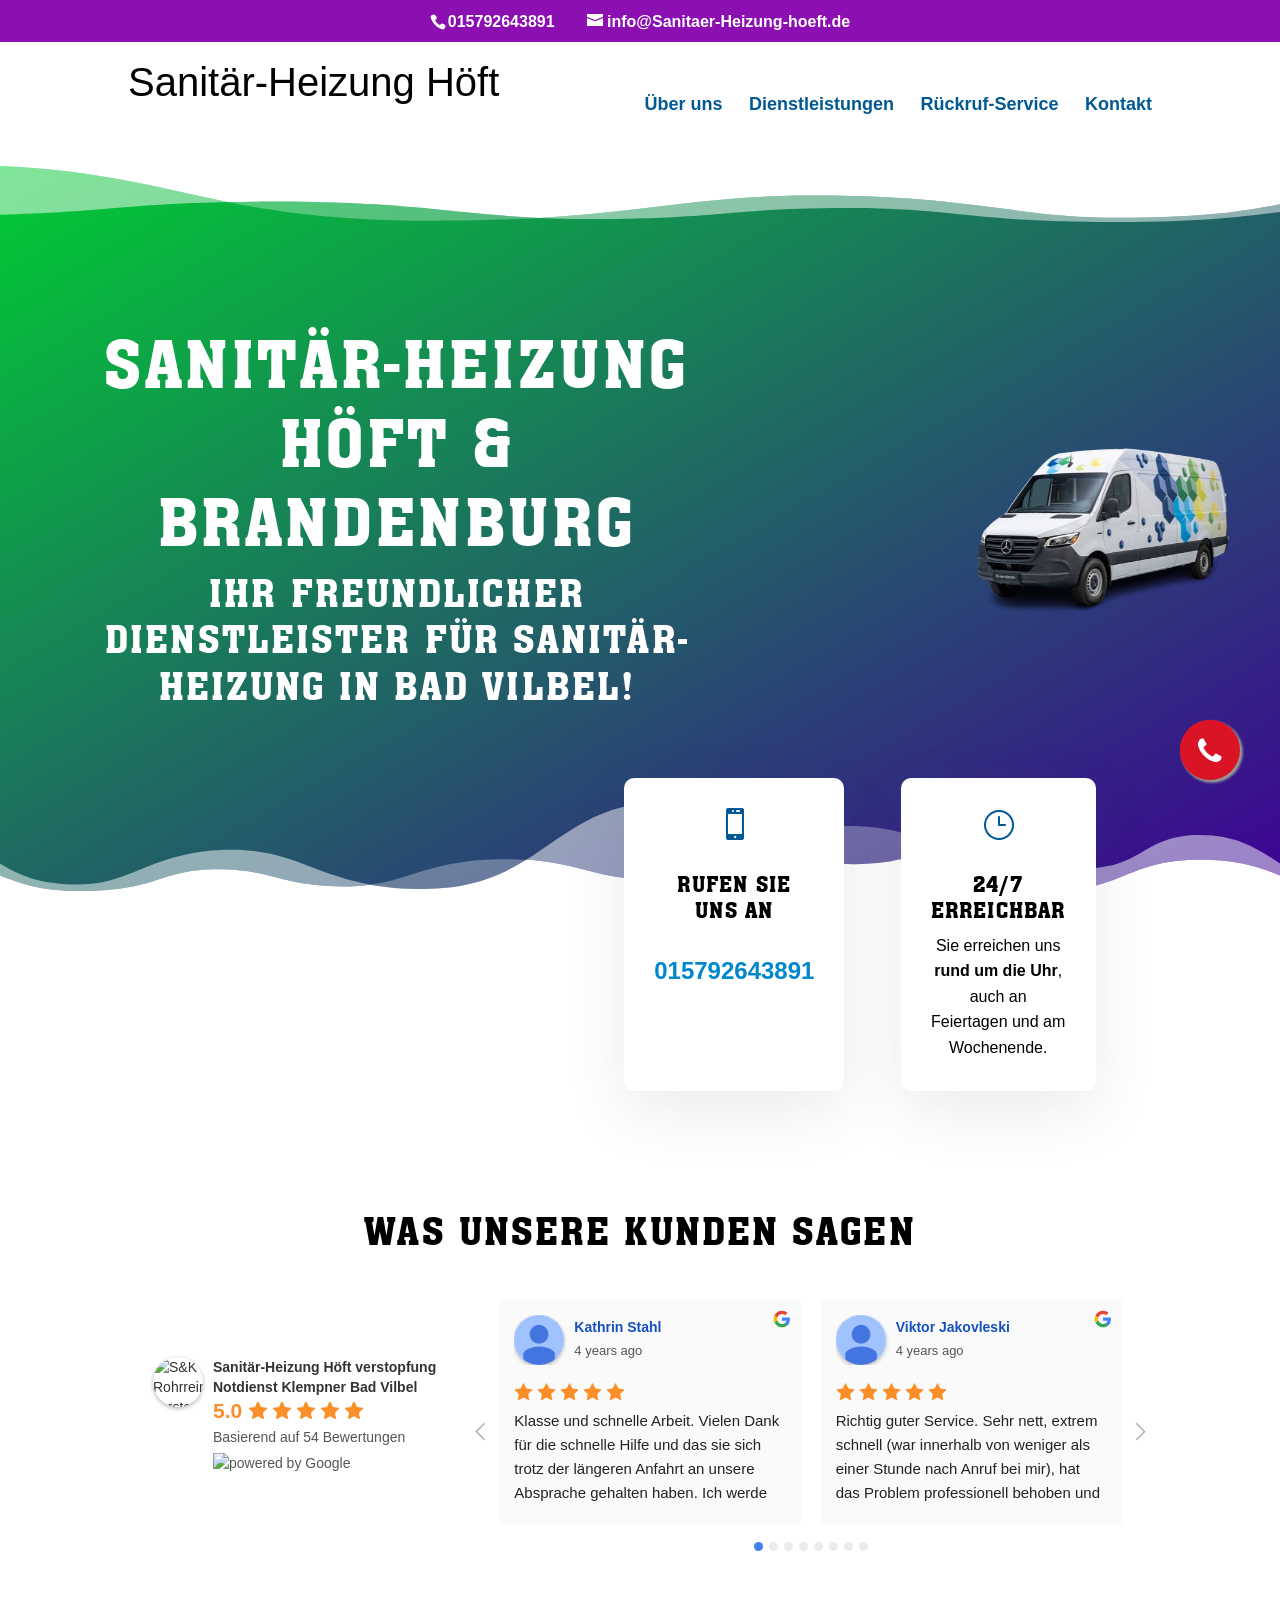
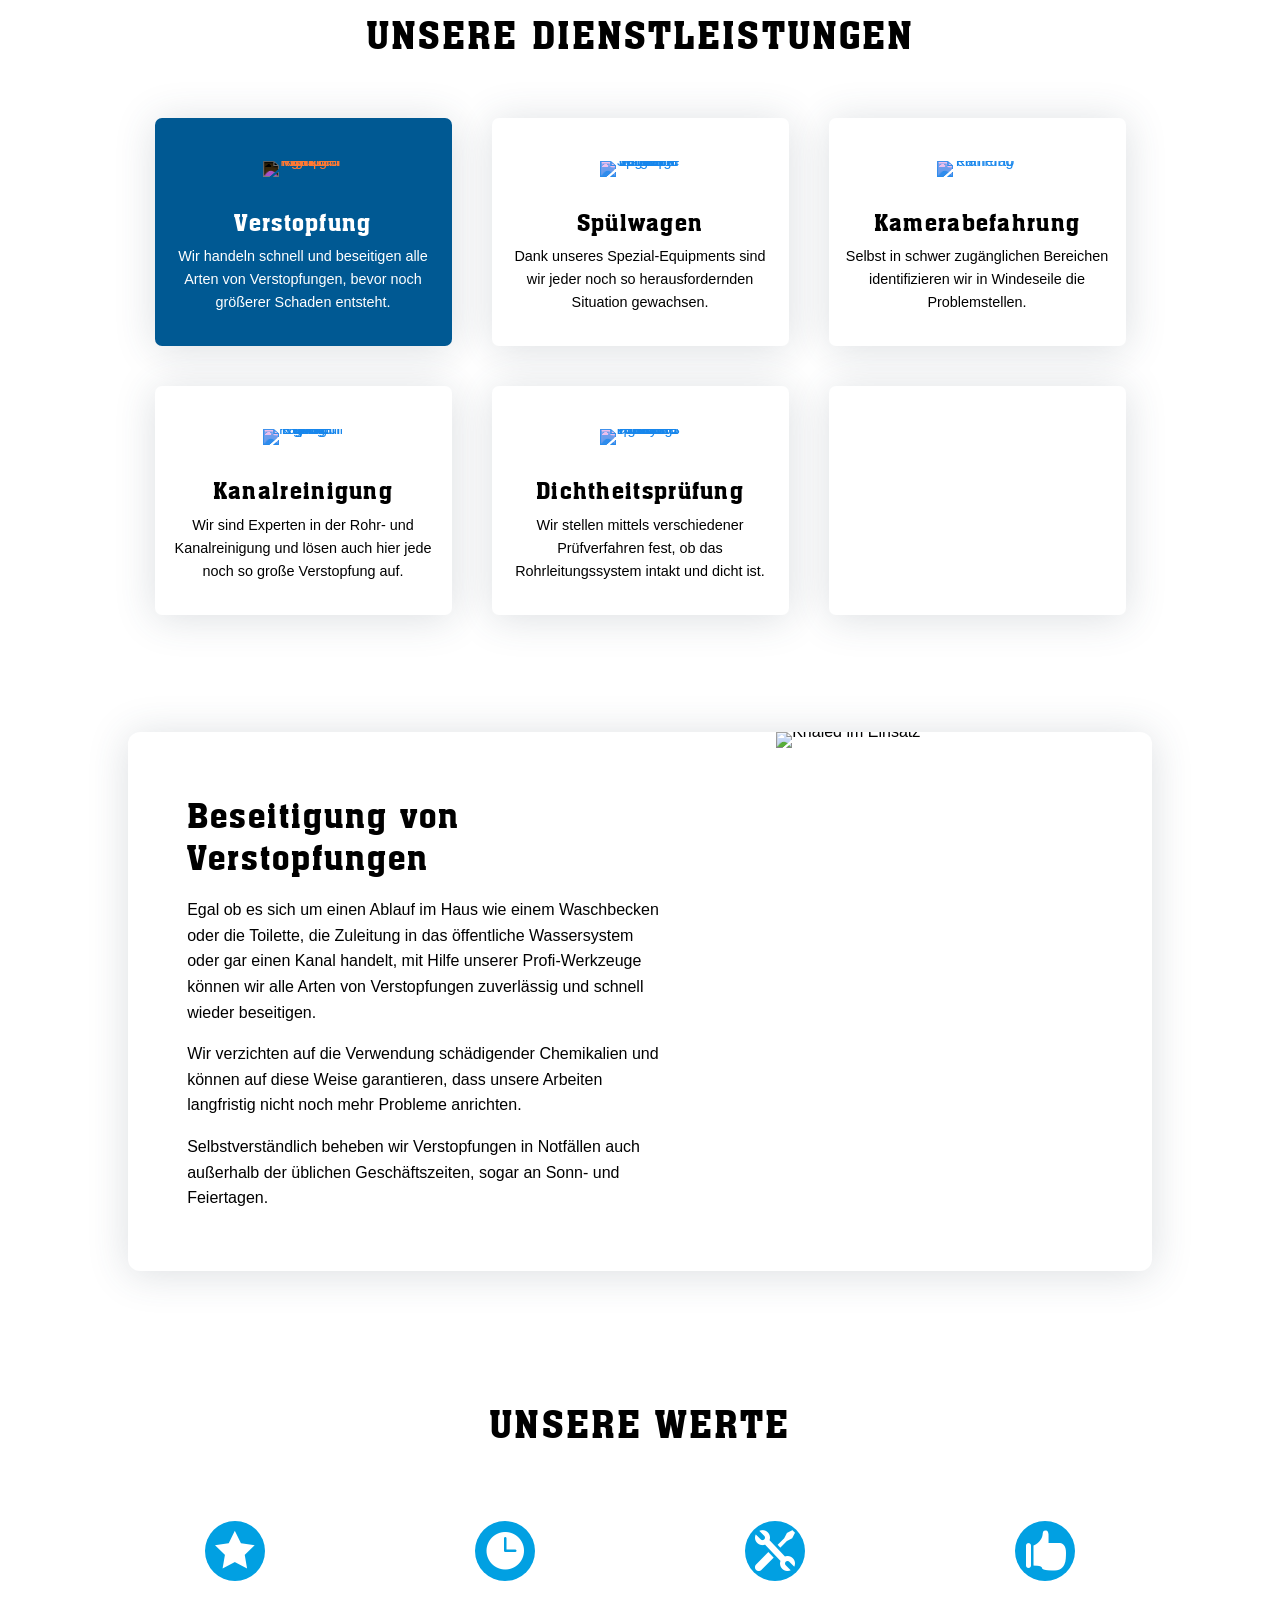
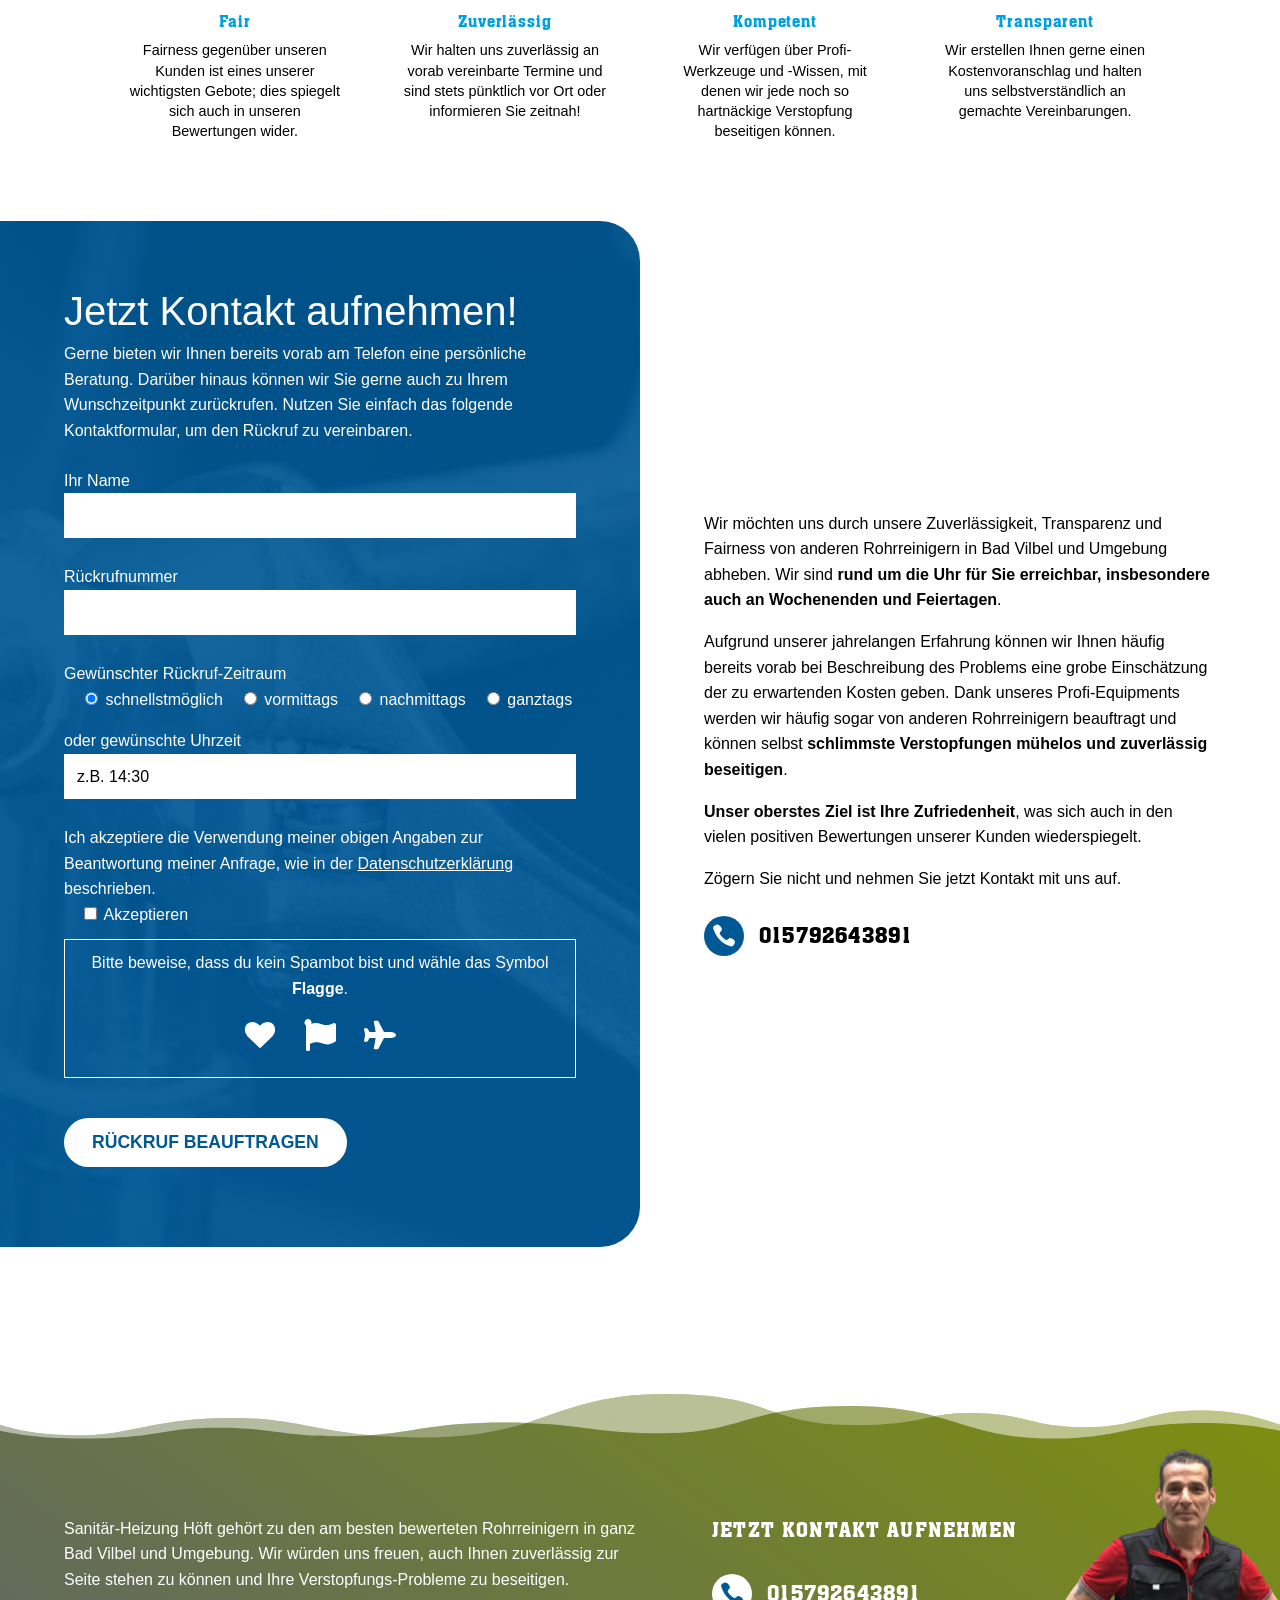
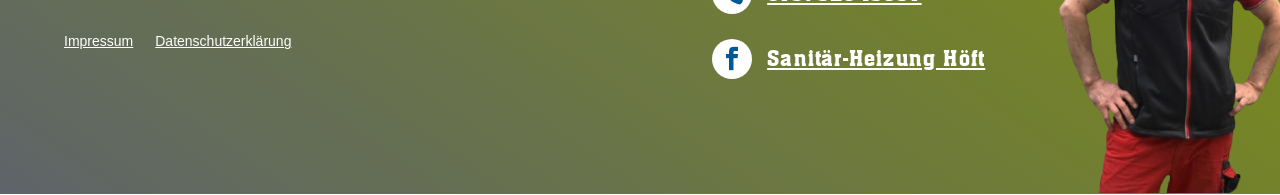
==== commit 3c2b329f: "Update index.html" ====
--- a/index.html
+++ b/index.html
@@ -80,7 +80,7 @@
 
 		
 			<div id="et-info">
-							<span id="et-info-phone"><a href="tel:015792643852" rel="nofollow">015792643852</a></span>
+							<span id="et-info-phone"><a href="tel:015792643891" rel="nofollow">015792643891</a></span>
 			
 							<a href="mailto:info@Sanitaer-Heizung-hoeft.de"><span id="et-info-email">info@Sanitaer-Heizung-hoeft.de</span></a>
 			
@@ -193,13 +193,13 @@
 					<div class="et_pb_main_blurb_image"><span class="et_pb_image_wrap"><span class="et-waypoint et_pb_animation_off et_pb_animation_off_tablet et_pb_animation_off_phone et-pb-icon"></span></span></div>
 					<div class="et_pb_blurb_container">
 						<h4 class="et_pb_module_header"><span>Rufen Sie uns an</span></h4>
-						<div class="et_pb_blurb_description"><p><strong><a title="015792643852 anrufen" href="tel:015792643852" target="_blank" rel="noopener">015792643852</a></strong></p></div>
+						<div class="et_pb_blurb_description"><p><strong><a title="015792643891 anrufen" href="tel:015792643891" target="_blank" rel="noopener">015792643891</a></strong></p></div>
 					</div>
 				</div>
 			</div>
 			</div>
 							<link rel="stylesheet" href="https://maxcdn.bootstrapcdn.com/font-awesome/4.5.0/css/font-awesome.min.css">
-							<a href="tel:015792643852" class="floate bounce" target="_blank">
+							<a href="tel:015792643891" class="floate bounce" target="_blank">
 							<i class="fa fa-phone my-float"></i>
 							</a>
 							
@@ -266,7 +266,7 @@
 			</div>
 			</div>
 							<link rel="stylesheet" href="https://maxcdn.bootstrapcdn.com/font-awesome/4.5.0/css/font-awesome.min.css">
-							<a href="tel:015792643852" class="floate bounce" target="_blank">
+							<a href="tel:015792643891" class="floate bounce" target="_blank">
 							<i class="fa fa-phone my-float"></i>
 							</a>
 							
@@ -857,9 +857,9 @@
 				
 				
 				<div class="et_pb_blurb_content">
-					<div class="et_pb_main_blurb_image"><a href="tel:015792643852"><span class="et_pb_image_wrap"><span class="et-waypoint et_pb_animation_top et_pb_animation_top_tablet et_pb_animation_top_phone et-pb-icon"></span></span></a></div>
-					<div class="et_pb_blurb_container">
-						<h5 class="et_pb_module_header"><a href="tel:015792643852">015792643852</a></h5>
+					<div class="et_pb_main_blurb_image"><a href="tel:015792643891"><span class="et_pb_image_wrap"><span class="et-waypoint et_pb_animation_top et_pb_animation_top_tablet et_pb_animation_top_phone et-pb-icon"></span></span></a></div>
+					<div class="et_pb_blurb_container">
+						<h5 class="et_pb_module_header"><a href="tel:015792643891">015792643891</a></h5>
 						
 					</div>
 				</div>
@@ -949,9 +949,9 @@
 				
 				
 				<div class="et_pb_blurb_content">
-					<div class="et_pb_main_blurb_image"><a href="tel:015792643852"><span class="et_pb_image_wrap"><span class="et-waypoint et_pb_animation_top et_pb_animation_top_tablet et_pb_animation_top_phone et-pb-icon"></span></span></a></div>
-					<div class="et_pb_blurb_container">
-						<h5 class="et_pb_module_header"><a href="tel:015792643852">015792643852</a></h5>
+					<div class="et_pb_main_blurb_image"><a href="tel:015792643891"><span class="et_pb_image_wrap"><span class="et-waypoint et_pb_animation_top et_pb_animation_top_tablet et_pb_animation_top_phone et-pb-icon"></span></span></a></div>
+					<div class="et_pb_blurb_container">
+						<h5 class="et_pb_module_header"><a href="tel:015792643891">015792643891</a></h5>
 						
 					</div>
 				</div>
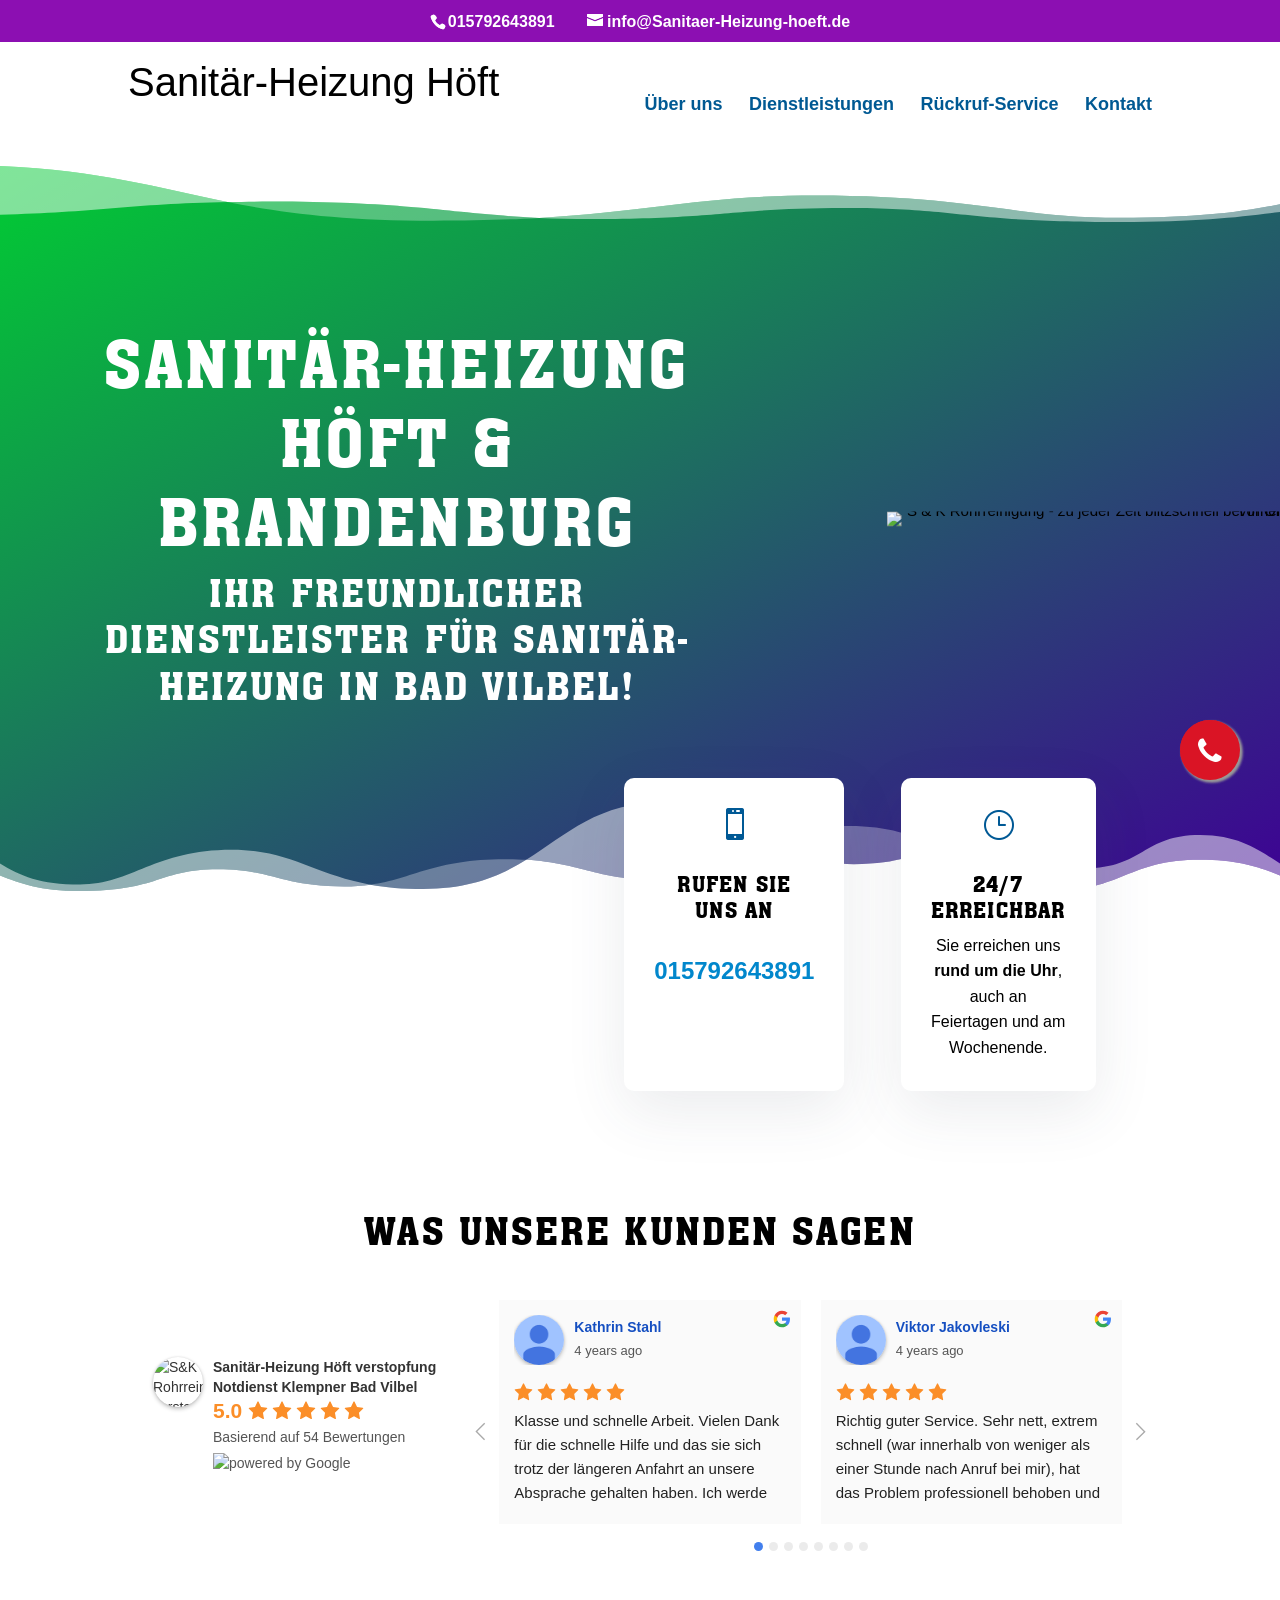
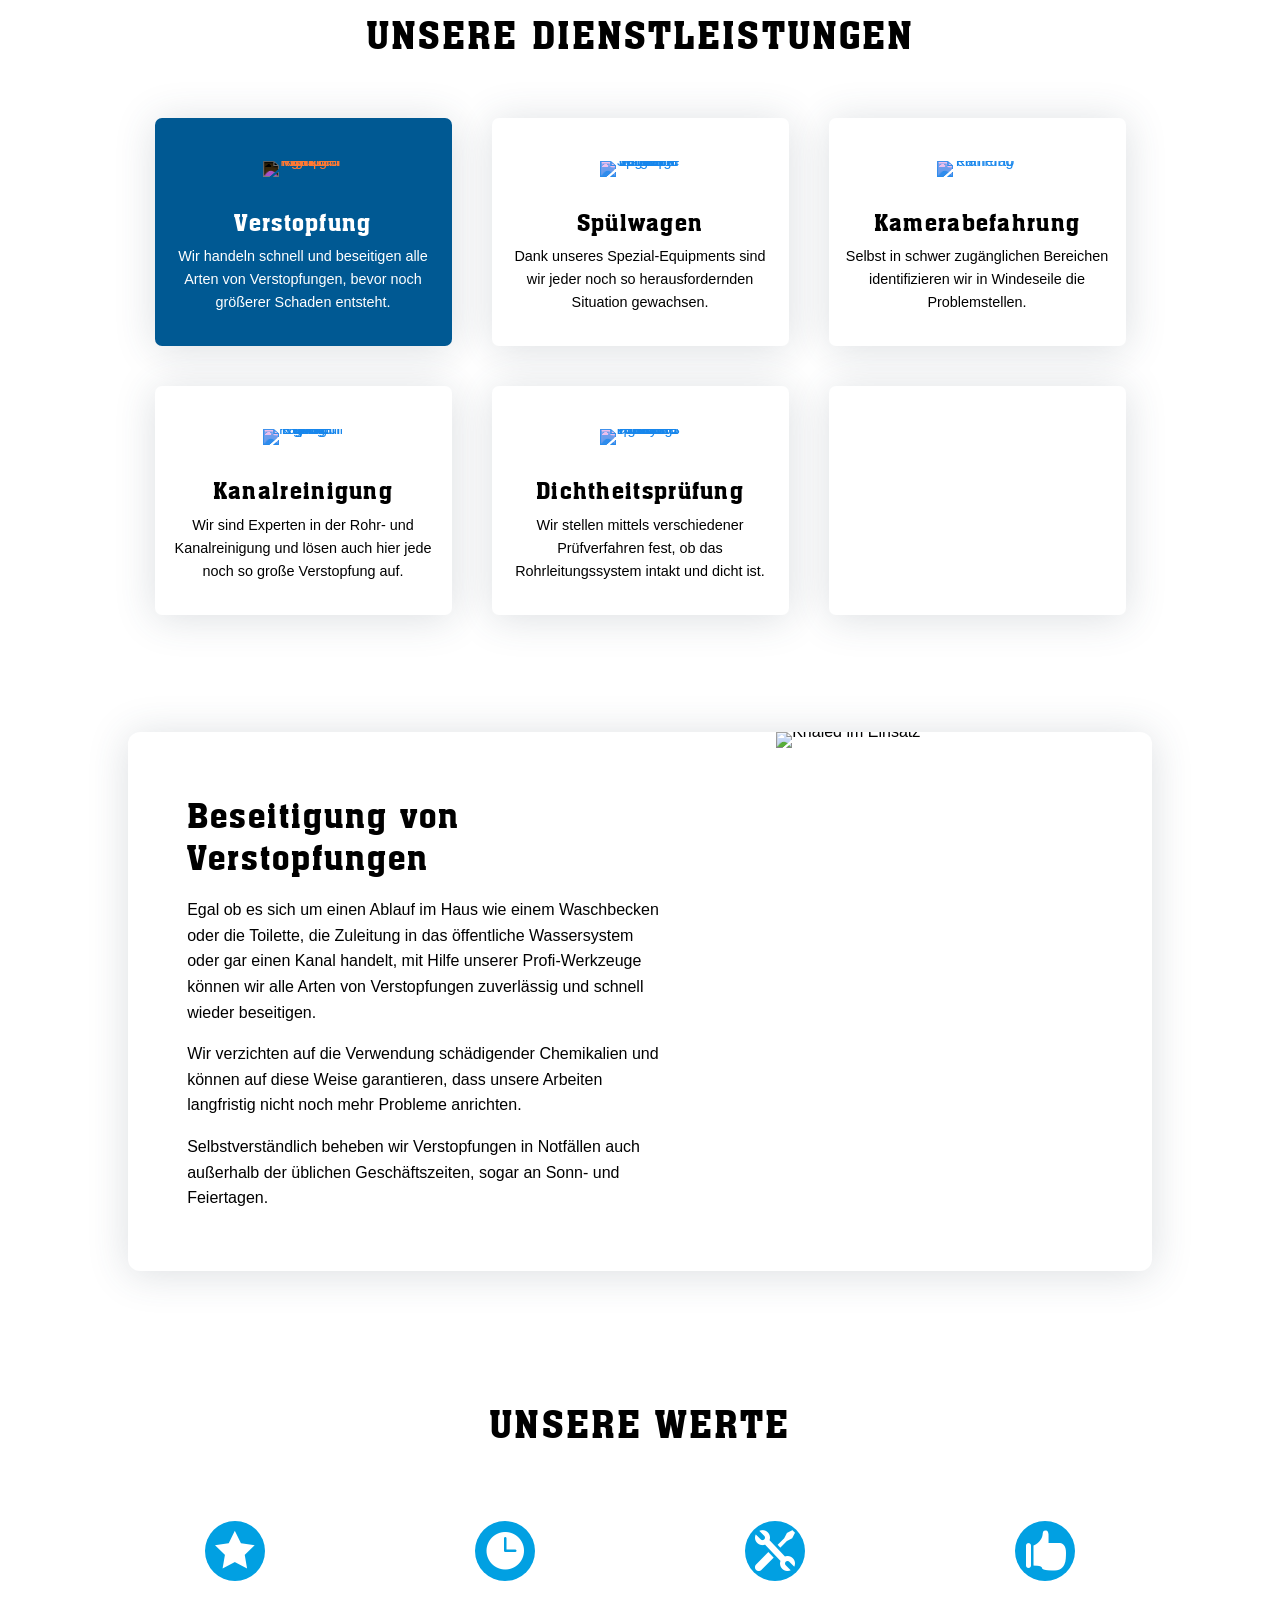
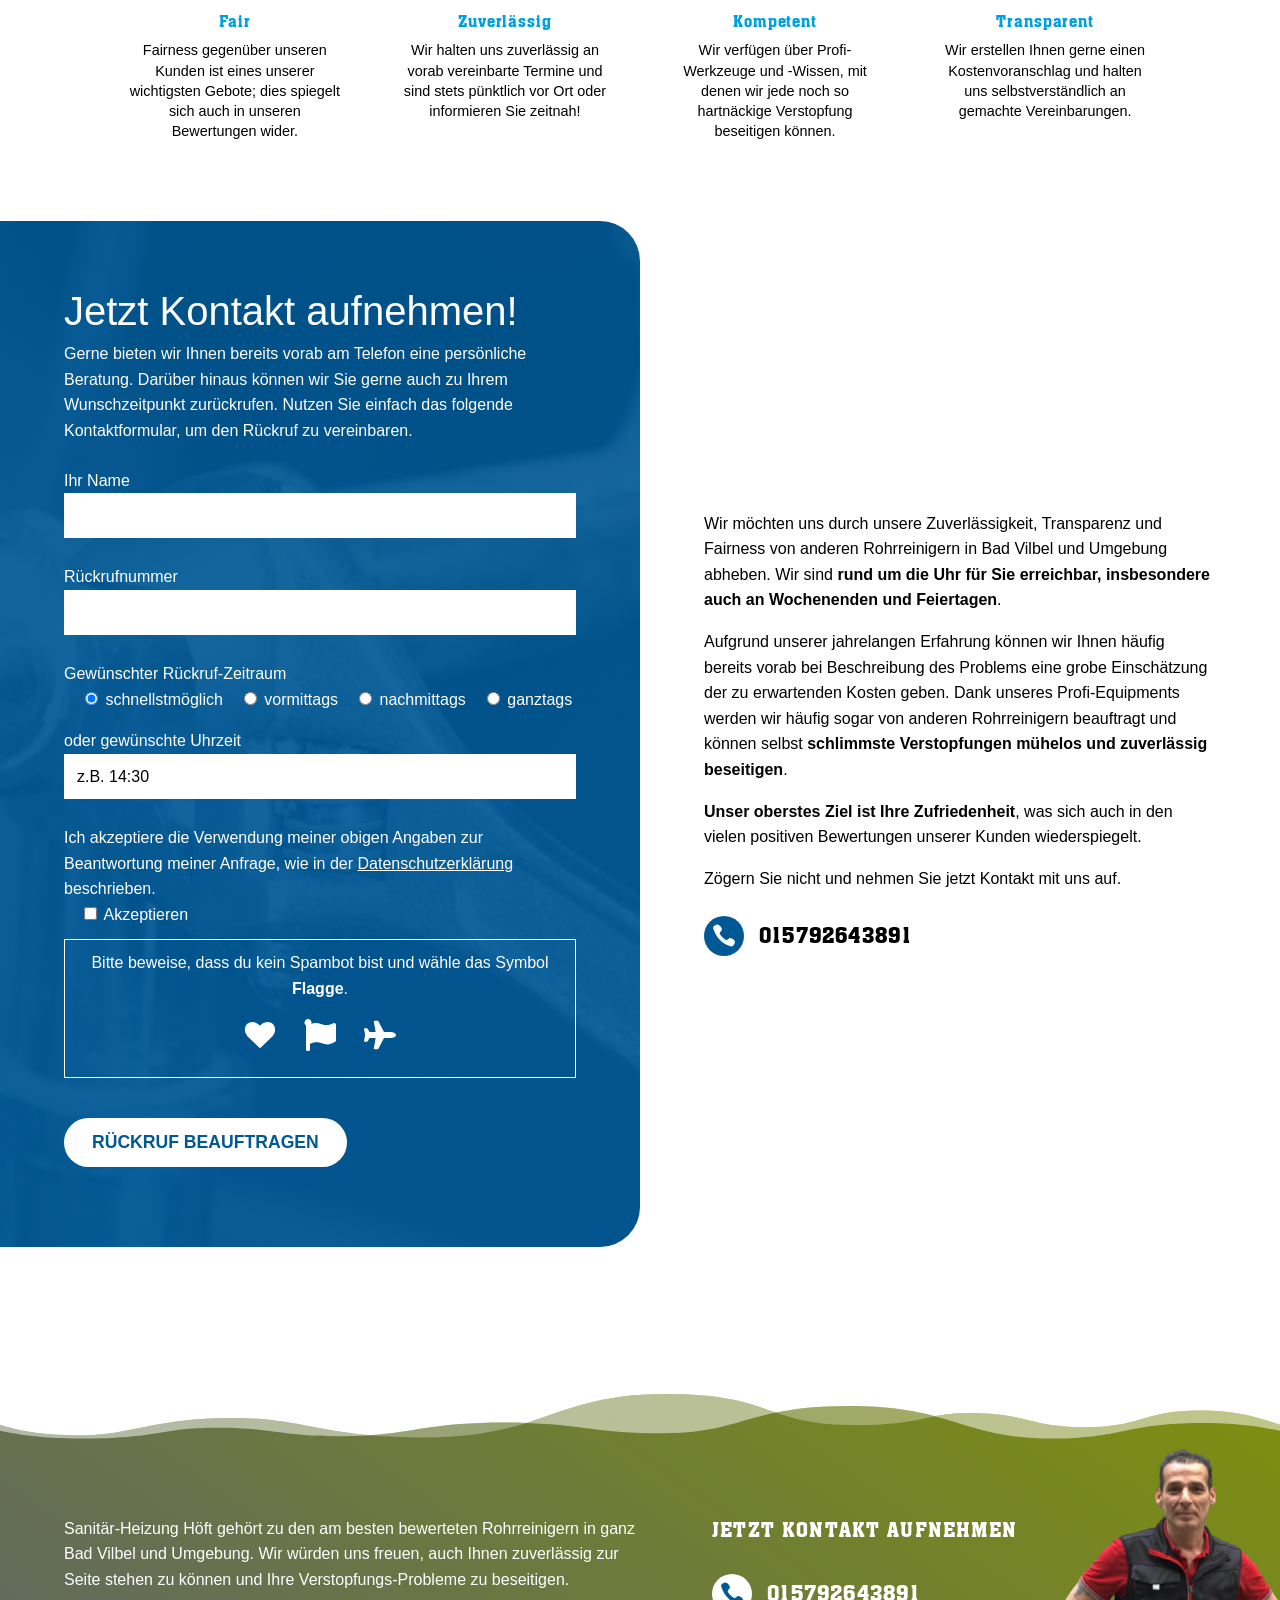
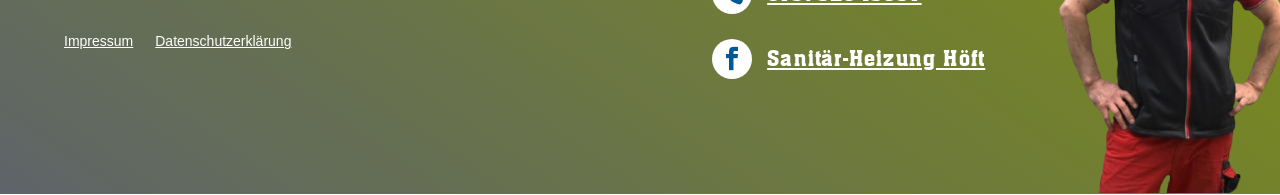
==== commit f8467c50: "Update index.html" ====
--- a/index.html
+++ b/index.html
@@ -161,7 +161,7 @@
 				
 				
 				
-				<span class="et_pb_image_wrap "><img fetchpriority="high" decoding="async" width="452" height="297" src="3-removebg-preview.png" alt="S &amp; K Rohrreinigung - zu jeder Zeit blitzschnell bei Ihnen vor Ort" title="S &amp; K Rohrreinigung - zu jeder Zeit blitzschnell bei Ihnen vor Ort"   class="wp-image-593 lazyload" data-src="3-removebg-preview.png" data-srcset="3-removebg-preview.png" /><noscript><img fetchpriority="high" decoding="async" width="452" height="297" src="3-removebg-preview.png" alt="S &amp; K Rohrreinigung - zu jeder Zeit blitzschnell bei Ihnen vor Ort" title="S &amp; K Rohrreinigung - zu jeder Zeit blitzschnell bei Ihnen vor Ort" srcset="3-removebg-preview.png" sizes="(max-width: 452px) 100vw, 452px" class="wp-image-593" data-eio="l" /></noscript></span>
+				<span class="et_pb_image_wrap "><img fetchpriority="high" decoding="async" width="452" height="297" src="https://previews.dropbox.com/p/thumb/[base64]/p.jpeg?is_prewarmed=true" alt="S &amp; K Rohrreinigung - zu jeder Zeit blitzschnell bei Ihnen vor Ort" title="S &amp; K Rohrreinigung - zu jeder Zeit blitzschnell bei Ihnen vor Ort"   class="wp-image-593 lazyload" data-src="3-removebg-preview.png" data-srcset="https://previews.dropbox.com/p/thumb/[base64]/p.jpeg?is_prewarmed=true" /><noscript><img fetchpriority="high" decoding="async" width="452" height="297" src="3-removebg-preview.png" alt="S &amp; K Rohrreinigung - zu jeder Zeit blitzschnell bei Ihnen vor Ort" title="S &amp; K Rohrreinigung - zu jeder Zeit blitzschnell bei Ihnen vor Ort" srcset="3-removebg-preview.png" sizes="(max-width: 452px) 100vw, 452px" class="wp-image-593" data-eio="l" /></noscript></span>
 			</div>
 			</div>
 				
